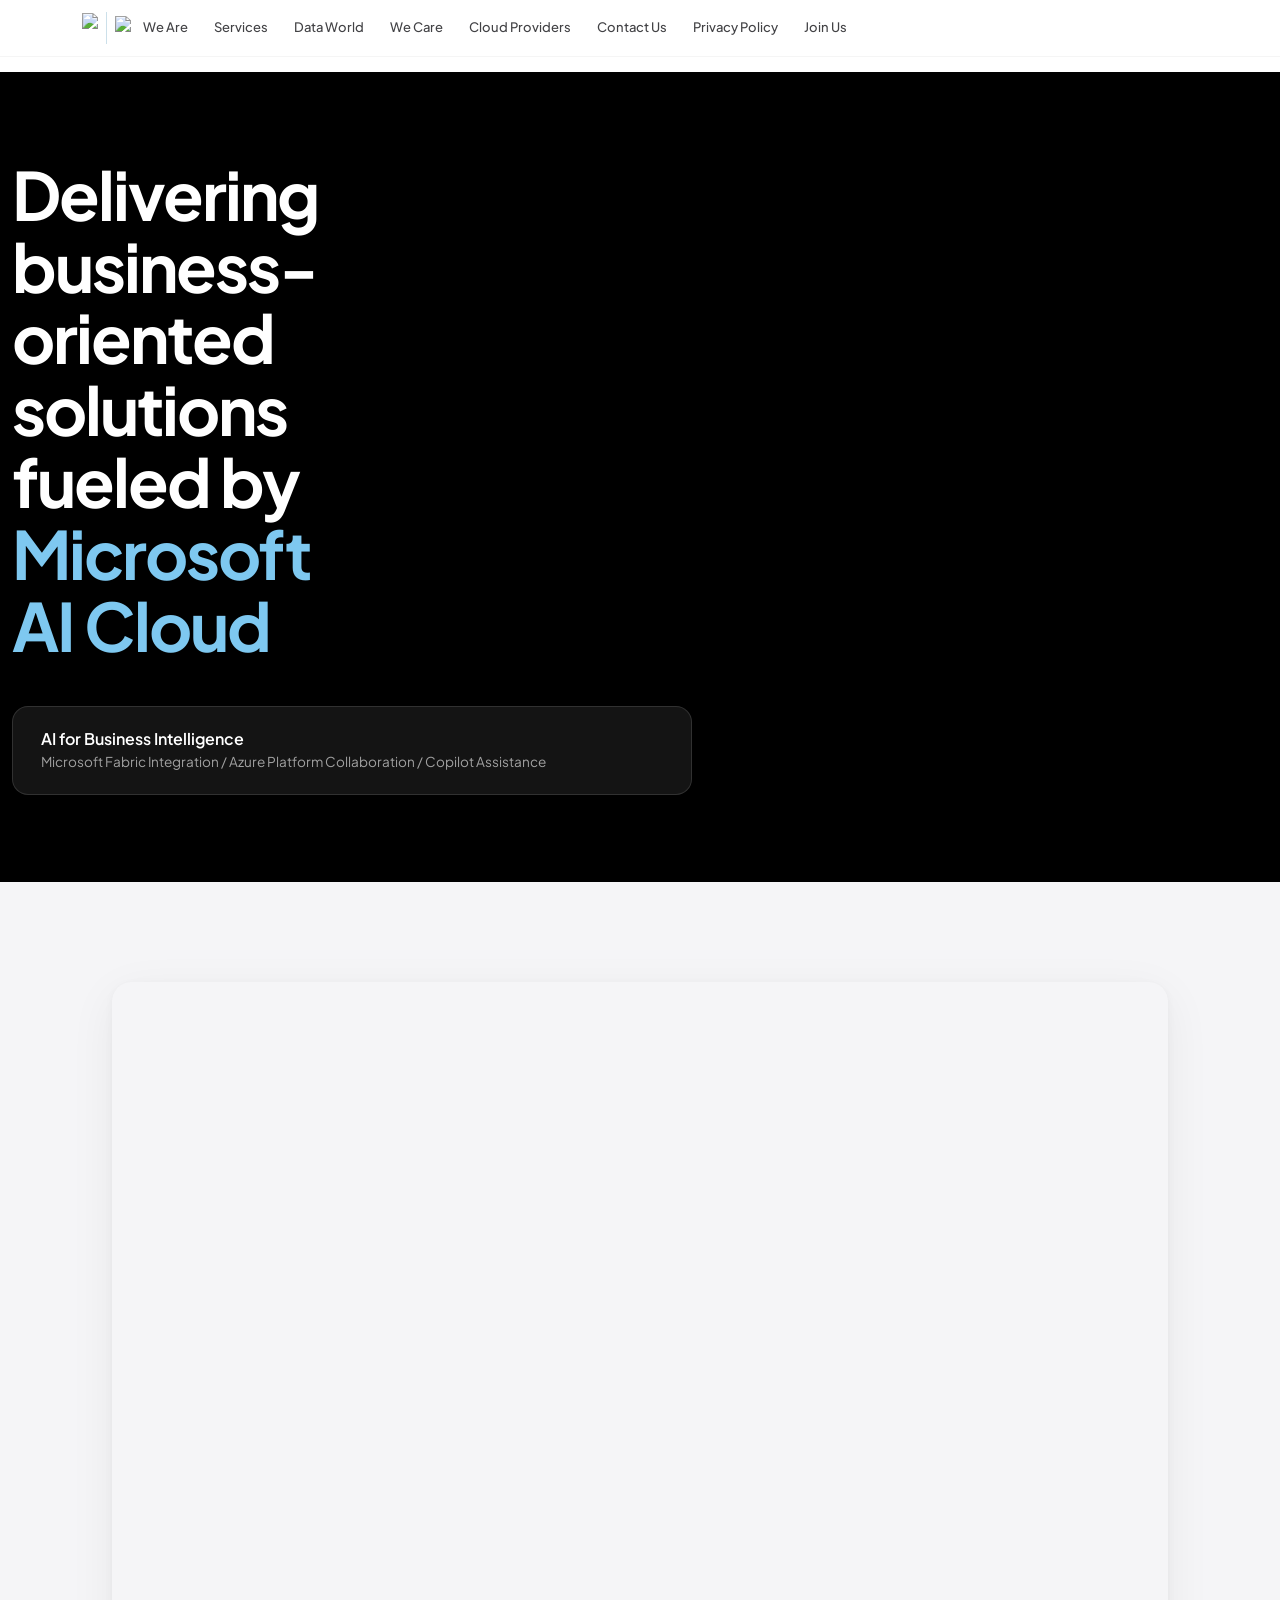
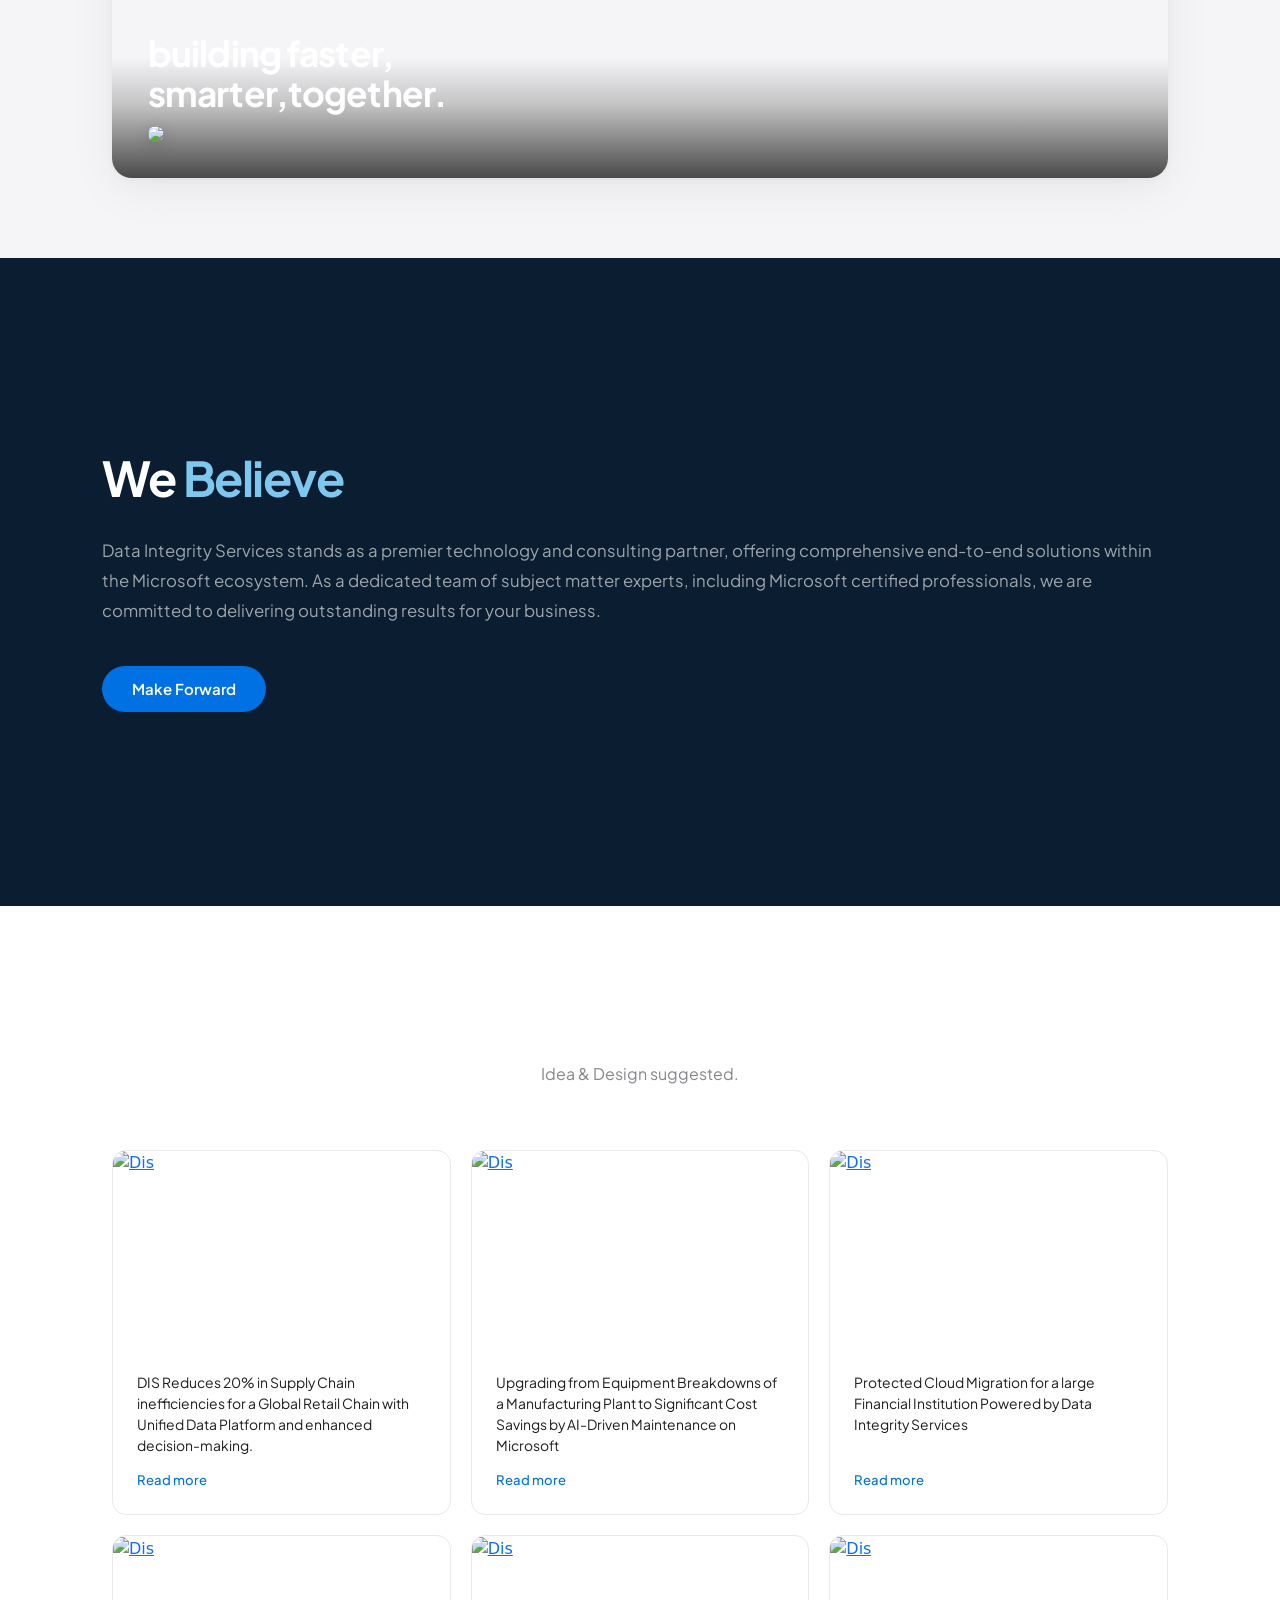
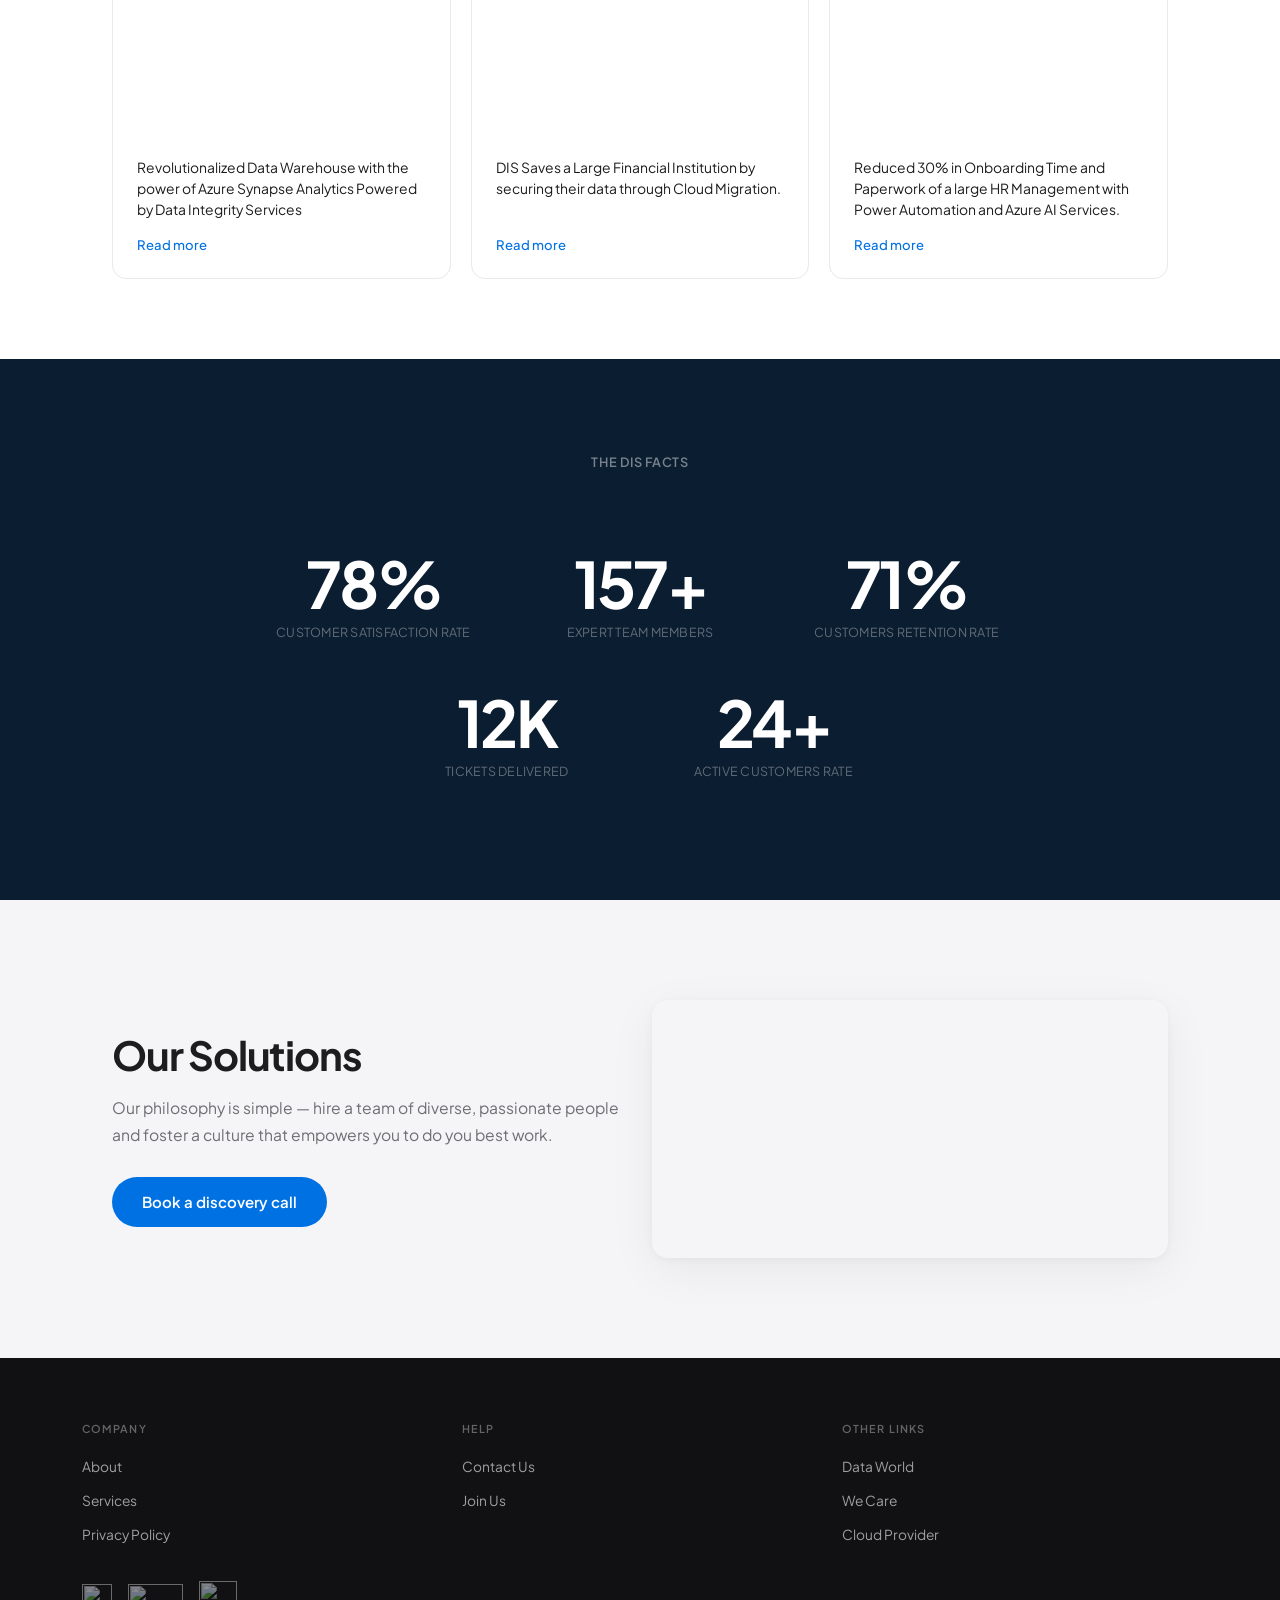
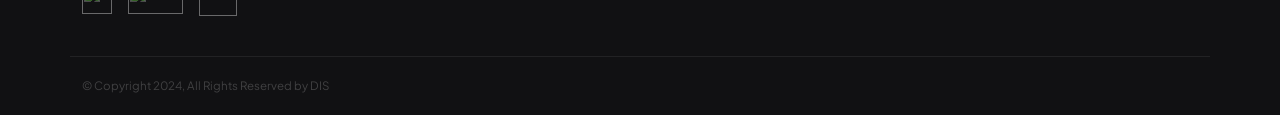
==== index.html @ eb977922 "Update index.html" ====
<!doctype html>
<html lang="en">

<head>
	<meta charset="utf-8">
	<meta name="viewport" content="width=device-width, initial-scale=1">
	<title>DIS</title>
	<link rel="shortcut icon" href="images/favicon.ico" type="image/x-icon">
	<link rel="icon" href="https://diservicesinc.com/web/images/favicon.ico" type="image/x-icon">



	<link rel="stylesheet" href="https://cdn.jsdelivr.net/npm/swiper@11/swiper-bundle.min.css" />
	<link rel="stylesheet" type="text/css" href="https://diservicesinc.com/web/css/stylenew.css">

	<link href="https://fonts.googleapis.com/css2?family=Play:wght@400;700&display=swap" rel="stylesheet">
	<link href="https://cdn.jsdelivr.net/npm/bootstrap@5.3.2/dist/css/bootstrap.min.css" rel="stylesheet"
		integrity="sha384-T3c6CoIi6uLrA9TneNEoa7RxnatzjcDSCmG1MXxSR1GAsXEV/Dwwykc2MPK8M2HN" crossorigin="anonymous">
	<link rel="preconnect" href="https://fonts.googleapis.com">
	<link rel="preconnect" href="https://fonts.gstatic.com" crossorigin>
	<link
		href="https://fonts.googleapis.com/css2?family=IBM+Plex+Sans:wght@400;500;600&family=Inter:wght@100;200;300;400;500;600&family=Play:wght@400;700&family=Plus+Jakarta+Sans:wght@200;300;400;500;600;700&display=swap"
		rel="stylesheet">
	<link rel="preconnect" href="https://fonts.googleapis.com">
	<link rel="preconnect" href="https://fonts.gstatic.com" crossorigin>
	<link href="https://fonts.googleapis.com/css2?family=Style+Script&display=swap" rel="stylesheet">
	<link rel="stylesheet" href="https://diservicesinc.com/web/css/owl.carousel.min.css">
	<script src="https://diservicesinc.com/web/js/jquery.min.js"></script>

	<script src="https://diservicesinc.com/web/js/owl.carousel.min.js"></script>


	<style>
		/* ── Reset & Base ── */
		html {
			scroll-behavior: smooth
		}

		* {
			-webkit-font-smoothing: antialiased;
			-moz-osx-font-smoothing: grayscale
		}

		body {
			background: #fff !important;
			overflow-x: hidden
		}

		/* ── Nav ── */
		body main div.headercls {
			position: fixed !important;
			top: 0 !important;
			left: 0 !important;
			right: 0 !important;
			z-index: 9000 !important;
			background: rgba(255, 255, 255, .88) !important;
			backdrop-filter: blur(20px) saturate(180%) !important;
			-webkit-backdrop-filter: blur(20px) saturate(180%) !important;
			border-bottom: none !important;
			box-shadow: 0 0 0 1px rgba(0, 0, 0, .04) !important;
			transition: all .35s ease !important;
			padding: 0 !important
		}

		body main div.headercls.scrolled {
			background: rgba(255, 255, 255, .96) !important;
			box-shadow: 0 0 0 1px rgba(0, 0, 0, .04), 0 2px 12px rgba(0, 0, 0, .04) !important
		}

		body>main {
			padding-top: 72px !important
		}

		body main .headercls .navbar {
			padding: 8px 0 !important;
			min-height: 56px !important
		}

		body main .headercls .navbar .container-fluid {
			max-width: 1200px !important;
			margin: 0 auto !important
		}

		body main .headercls #mainlogo {
			gap: 8px !important
		}

		body main .headercls #mainlogo img.logo1 {
			height: 30px !important;
			transition: opacity .2s !important
		}

		body main .headercls #mainlogo img.logo2 {
			height: 24px !important;
			transition: opacity .2s !important
		}

		body main .headercls #mainlogo span {
			height: 32px !important;
			background: rgba(52, 130, 173, .25) !important
		}

		body main .homenav .nav {
			gap: 2px !important
		}

		body main .homenav .nav .nav-item .nav-link {
			font-family: 'Plus Jakarta Sans', sans-serif !important;
			font-weight: 500 !important;
			font-size: 13px !important;
			color: #424245 !important;
			padding: 6px 12px !important;
			border-radius: 6px !important;
			transition: color .15s, background .15s !important;
			white-space: nowrap !important
		}

		body main .homenav .nav .nav-item .nav-link:hover {
			color: #1d1d1f !important;
			background: rgba(0, 0, 0, .04) !important
		}

		body main .headercls .navbar-toggler {
			border: none !important;
			padding: 4px 8px !important;
			box-shadow: none !important
		}

		body main .headercls .navbar-toggler:focus {
			box-shadow: none !important
		}

		/* ── Hero ── */
		.bannerslider {
			position: relative !important;
			margin-bottom: 0 !important;
			min-height: 90vh !important;
			overflow: hidden !important;
			display: flex !important;
			align-items: center !important;
			background: #000 !important
		}

		.bannerslider video {
			position: absolute !important;
			top: 0 !important;
			left: 0 !important;
			width: 100% !important;
			height: 100% !important;
			object-fit: cover !important;
			object-position: center center !important;
			opacity: .32 !important;
			filter: none !important
		}

		.bannerslider::before,
		.bannerslider::after {
			content: none !important;
			display: none !important;
			background: none !important;
			background-image: none !important
		}

		.captionheader {
			position: relative !important;
			z-index: 3 !important;
			padding: 0 !important
		}

		.captionheader::after {
			content: none !important;
			display: none !important;
			background: none !important;
			background-image: none !important
		}

		.captionheader .container {
			padding-top: 0 !important
		}

		.captionheader h1 {
			font-family: 'Plus Jakarta Sans', sans-serif !important;
			font-size: clamp(2.4rem, 5.2vw, 4.2rem) !important;
			font-weight: 700 !important;
			line-height: 1.08 !important;
			letter-spacing: -.03em !important;
			color: #fff !important;
			max-width: 700px !important
		}

		.captionheader h1 span {
			font-size: inherit !important;
			font-weight: inherit !important;
			line-height: inherit !important;
			letter-spacing: inherit !important;
			color: #7ec8f0 !important;
			-webkit-text-fill-color: #7ec8f0 !important;
			background: none !important
		}

		.aidevelopment {
			position: relative !important;
			z-index: 3 !important;
			margin-top: 36px !important;
			background: rgba(255, 255, 255, .08) !important;
			backdrop-filter: blur(14px) !important;
			-webkit-backdrop-filter: blur(14px) !important;
			border: 1px solid rgba(255, 255, 255, .12) !important;
			border-radius: 16px !important;
			padding: 22px 28px !important;
			max-width: 680px !important
		}

		.aidevelopment h3 {
			font-family: 'Plus Jakarta Sans', sans-serif !important;
			font-weight: 600 !important;
			font-size: 1rem !important;
			color: #fff !important;
			margin-bottom: 4px !important
		}

		.aidevelopment p {
			font-family: 'Plus Jakarta Sans', sans-serif !important;
			color: rgba(255, 255, 255, .6) !important;
			font-size: .85rem !important;
			margin: 0 !important
		}

		/* ── Build Faster ── */
		.buildfaster {
			padding: 100px 0 80px !important;
			background: #f5f5f7 !important
		}

		.buildfaster .container {
			max-width: 1080px !important
		}

		.videofaster {
			border-radius: 20px !important;
			overflow: hidden !important;
			box-shadow: 0 2px 8px rgba(0, 0, 0, .04), 0 12px 48px rgba(0, 0, 0, .06) !important;
			position: relative !important
		}

		.videofaster video {
			display: block !important
		}

		.homevideofaster {
			background: linear-gradient(0deg, rgba(0, 0, 0, .7) 0%, rgba(0, 0, 0, .2) 40%, transparent 65%) !important;
			padding: 40px 36px 32px !important
		}

		.homevideofaster h3 {
			font-family: 'Plus Jakarta Sans', sans-serif !important;
			font-weight: 700 !important;
			font-size: clamp(1.4rem, 2.8vw, 2.2rem) !important;
			letter-spacing: -.025em !important;
			color: #fff !important;
			text-transform: none !important;
			line-height: 1.15 !important;
			max-width: 500px !important
		}

		.overlayimg {
			border-radius: 10px !important;
			box-shadow: 0 4px 16px rgba(0, 0, 0, .15) !important
		}

		/* ── We Believe ── */
		.context {
			overflow: visible !important
		}

		.ethicdiv {
			gap: 56px !important;
			padding: 0 20px !important;
			align-items: flex-start !important;
			position: relative !important;
			z-index: 5 !important
		}

		.area {
			background: #0b1d30 !important;
			min-height: 72vh !important
		}

		.ethichead h4 {
			font-family: 'Plus Jakarta Sans', sans-serif !important;
			font-size: clamp(2rem, 3.8vw, 3rem) !important;
			font-weight: 700 !important;
			letter-spacing: -.03em !important;
			line-height: 1.08 !important;
			text-align: left !important;
			color: #fff !important
		}

		.ethichead h4 span {
			color: #7ec8f0 !important
		}

		.ethicp p {
			font-family: 'Plus Jakarta Sans', sans-serif !important;
			font-size: clamp(.92rem, 1.5vw, 1.05rem) !important;
			line-height: 1.8 !important;
			color: rgba(255, 255, 255, .6) !important;
			padding-right: 0 !important
		}

		a.btn.btn-primary.mbtn,
		.mbtn {
			background: #0071e3 !important;
			border: none !important;
			border-radius: 980px !important;
			padding: 14px 30px !important;
			font-family: 'Plus Jakarta Sans', sans-serif !important;
			font-weight: 600 !important;
			font-size: 15px !important;
			color: #fff !important;
			box-shadow: none !important;
			transition: background .2s !important;
			text-decoration: none !important;
			display: inline-flex !important;
			align-items: center !important;
			justify-content: center !important;
			text-align: center !important;
			line-height: 1.2 !important;
			position: relative !important;
			z-index: 10 !important;
			cursor: pointer !important
		}

		a.btn.btn-primary.mbtn:hover,
		.mbtn:hover {
			background: #0077ed !important;
			transform: none !important;
			box-shadow: none !important
		}

		.circles li {
			background: rgba(255, 255, 255, .035) !important;
			border-radius: 50% !important;
			border: none !important
		}

		/* ── We Make ── */
		section:has(#wemake) {
			padding: 100px 0 80px !important;
			background: #fff !important
		}

		section:has(#wemake) .container {
			max-width: 1080px !important
		}

		#wemake {
			margin-bottom: 48px !important
		}

		#wemake h4.wemake {
			font-family: 'Plus Jakarta Sans', sans-serif !important;
			font-size: clamp(1.8rem, 3.2vw, 2.5rem) !important;
			font-weight: 700 !important;
			letter-spacing: -.03em !important;
			color: #1d1d1f !important;
			margin-bottom: 8px !important
		}

		#wemake p {
			font-family: 'Plus Jakarta Sans', sans-serif !important;
			color: #86868b !important;
			font-size: 1rem !important
		}

		.maincontainer {
			display: grid !important;
			grid-template-columns: repeat(3, 1fr) !important;
			gap: 20px !important
		}

		.maincontainer figure {
			margin: 0 !important;
			border-radius: 14px !important;
			overflow: hidden !important;
			background: #fff !important;
			border: 1px solid #e8e8ed !important;
			box-shadow: none !important;
			transition: border-color .25s, box-shadow .35s ease, transform .35s ease !important;
			display: flex !important;
			flex-direction: column !important;
			cursor: pointer !important
		}

		.maincontainer figure:hover {
			transform: translateY(-3px) !important;
			border-color: #d2d2d7 !important;
			box-shadow: 0 4px 12px rgba(0, 0, 0, .04), 0 12px 32px rgba(0, 0, 0, .05) !important
		}

		.maincontainer .imgseccont {
			height: 200px !important;
			overflow: hidden !important
		}

		.maincontainer .imgseccont img {
			width: 100% !important;
			height: 100% !important;
			object-fit: cover !important;
			transition: transform .6s cubic-bezier(.25, .1, .25, 1) !important
		}

		.maincontainer figure:hover .imgseccont img {
			transform: scale(1.03) !important
		}

		.maincontainer figcaption {
			padding: 22px 24px 24px !important;
			flex: 1 !important;
			display: flex !important;
			flex-direction: column !important
		}

		.maincontainer figcaption a.cases {
			text-decoration: none !important;
			font-family: 'Plus Jakarta Sans', sans-serif !important;
			font-weight: 500 !important;
			color: #0071e3 !important;
			font-size: .82rem !important;
			display: flex !important;
			flex-direction: column !important;
			flex: 1 !important
		}

		.maincontainer figcaption a.cases:hover {
			color: #0077ed !important
		}

		.maincontainer figcaption .cases p {
			font-family: 'Plus Jakarta Sans', sans-serif !important;
			color: #1d1d1f !important;
			font-size: .87rem !important;
			line-height: 1.5 !important;
			margin-bottom: 14px !important;
			flex: 1 !important;
			font-weight: 400 !important
		}

		/* ── Facts ── */
		body main section.disfact {
			background: #0b1d30 !important;
			padding: 96px 0 !important;
			overflow: hidden !important;
			text-align: center !important
		}

		body main section.disfact::before,
		body main section.disfact::after {
			display: none !important
		}

		body main section.disfact .container {
			max-width: 960px !important
		}

		body main section.disfact .col-lg-12>h4 {
			font-family: 'Plus Jakarta Sans', sans-serif !important;
			font-size: clamp(1.5rem, 2.5vw, 2rem) !important;
			font-weight: 600 !important;
			letter-spacing: -.01em !important;
			color: rgba(255, 255, 255, .45) !important;
			text-align: center !important;
			margin-bottom: 56px !important;
			text-transform: uppercase !important;
			letter-spacing: .06em !important;
			font-size: .8rem !important
		}

		body main section.disfact .boxfact {
			text-align: center !important;
			padding: 24px 12px !important;
			border-radius: 0 !important;
			background: transparent !important;
			border: none !important;
			margin-bottom: 0 !important
		}

		body main section.disfact .boxfact:hover {
			transform: none !important;
			box-shadow: none !important;
			background: transparent !important
		}

		body main section.disfact h5.factnumber {
			font-family: 'Plus Jakarta Sans', sans-serif !important;
			font-size: clamp(2.8rem, 5vw, 4rem) !important;
			font-weight: 700 !important;
			letter-spacing: -.04em !important;
			color: #fff !important;
			-webkit-text-fill-color: #fff !important;
			background: none !important;
			background-clip: unset !important;
			-webkit-background-clip: unset !important;
			margin-bottom: 8px !important;
			line-height: 1 !important
		}

		body main section.disfact .boxfact p {
			font-family: 'Plus Jakarta Sans', sans-serif !important;
			color: rgba(255, 255, 255, .35) !important;
			font-size: .78rem !important;
			font-weight: 400 !important;
			margin: 0 !important;
			letter-spacing: .02em !important;
			text-transform: uppercase !important
		}

		/* ── Solutions ── */
		.oursolution {
			padding: 100px 0 !important;
			background: #f5f5f7 !important
		}

		.oursolution .container {
			max-width: 1080px !important
		}

		.solutionvideo {
			align-items: center !important
		}

		.oursolution h4 {
			font-family: 'Plus Jakarta Sans', sans-serif !important;
			font-size: clamp(1.8rem, 3.2vw, 2.5rem) !important;
			font-weight: 700 !important;
			letter-spacing: -.03em !important;
			color: #1d1d1f !important;
			margin-bottom: 16px !important
		}

		.oursolution p {
			font-family: 'Plus Jakarta Sans', sans-serif !important;
			color: #6e6e73 !important;
			font-size: .98rem !important;
			line-height: 1.7 !important;
			margin-bottom: 28px !important
		}

		.oursolution .btn-primary {
			background: #0071e3 !important;
			border: none !important;
			border-radius: 980px !important;
			padding: 14px 30px !important;
			font-family: 'Plus Jakarta Sans', sans-serif !important;
			font-weight: 600 !important;
			font-size: 15px !important;
			box-shadow: none !important;
			display: inline-flex !important;
			align-items: center !important;
			justify-content: center !important;
			text-decoration: none !important;
			color: #fff !important;
			transition: background .2s !important
		}

		.oursolution .btn-primary:hover {
			background: #0077ed !important;
			transform: none !important;
			box-shadow: none !important
		}

		.rc {
			display: flex !important;
			justify-content: center !important
		}

		.rc video,
		.video-circle {
			border-radius: 16px !important;
			box-shadow: 0 2px 8px rgba(0, 0, 0, .04), 0 12px 48px rgba(0, 0, 0, .06) !important;
			max-width: 100% !important;
			height: auto !important
		}

		/* ── Footer ── */
		body main footer.darkfooter {
			background: #111113 !important;
			padding: 0 !important;
			overflow: hidden !important
		}

		body main footer.darkfooter>.container {
			padding-top: 64px !important;
			padding-bottom: 0 !important
		}

		body main footer.darkfooter>.container>.row {
			padding-bottom: 40px !important;
			border-bottom: 1px solid rgba(255, 255, 255, .07) !important
		}

		body main footer.darkfooter h6 {
			font-family: 'Plus Jakarta Sans', sans-serif !important;
			font-weight: 600 !important;
			font-size: .68rem !important;
			letter-spacing: .1em !important;
			text-transform: uppercase !important;
			color: rgba(255, 255, 255, .35) !important;
			margin-bottom: 20px !important
		}

		body main footer.darkfooter ul.fotnab {
			list-style: none !important;
			padding: 0 !important;
			margin: 0 !important
		}

		body main footer.darkfooter ul.fotnab li {
			margin-bottom: 10px !important
		}

		body main footer.darkfooter ul.fotnab li a {
			font-family: 'Plus Jakarta Sans', sans-serif !important;
			color: rgba(255, 255, 255, .6) !important;
			font-size: .86rem !important;
			text-decoration: none !important;
			transition: color .15s !important;
			font-weight: 400 !important
		}

		body main footer.darkfooter ul.fotnab li a:hover {
			color: #fff !important
		}

		body main footer.darkfooter div[style*="display:flex"] {
			gap: 16px !important;
			padding-top: 24px !important;
			align-items: center !important
		}

		body main footer.darkfooter a img {
			opacity: .5 !important;
			transition: opacity .15s !important;
			filter: none !important;
			vertical-align: middle !important
		}

		body main footer.darkfooter a:hover img {
			opacity: .85 !important;
			filter: none !important;
			transform: none !important
		}

		body main footer.darkfooter .fotcopy,
		body main .fotcopy {
			padding: 20px 0 !important;
			margin-top: 0 !important
		}

		body main footer.darkfooter .fotcopy p,
		body main .fotcopy p {
			font-family: 'Plus Jakarta Sans', sans-serif !important;
			color: rgba(255, 255, 255, .2) !important;
			font-size: .72rem !important;
			margin: 0 !important
		}

		/* ── Circles Animation ── */
		.circles {
			position: absolute !important;
			inset: 0 !important;
			list-style: none !important;
			padding: 0 !important;
			margin: 0 !important;
			overflow: hidden !important
		}

		.circles li {
			position: absolute !important;
			display: block !important;
			list-style: none !important;
			animation: animate 25s linear infinite !important;
			bottom: -150px !important
		}

		.circles li:nth-child(1) {
			left: 25%;
			width: 80px;
			height: 80px;
			animation-delay: 0s
		}

		.circles li:nth-child(2) {
			left: 10%;
			width: 20px;
			height: 20px;
			animation-delay: 2s;
			animation-duration: 12s
		}

		.circles li:nth-child(3) {
			left: 70%;
			width: 20px;
			height: 20px;
			animation-delay: 4s
		}

		.circles li:nth-child(4) {
			left: 40%;
			width: 60px;
			height: 60px;
			animation-delay: 0s;
			animation-duration: 18s
		}

		.circles li:nth-child(5) {
			left: 65%;
			width: 20px;
			height: 20px;
			animation-delay: 0s
		}

		.circles li:nth-child(6) {
			left: 75%;
			width: 110px;
			height: 110px;
			animation-delay: 3s
		}

		.circles li:nth-child(7) {
			left: 35%;
			width: 150px;
			height: 150px;
			animation-delay: 7s
		}

		.circles li:nth-child(8) {
			left: 50%;
			width: 25px;
			height: 25px;
			animation-delay: 15s;
			animation-duration: 45s
		}

		.circles li:nth-child(9) {
			left: 20%;
			width: 15px;
			height: 15px;
			animation-delay: 2s;
			animation-duration: 35s
		}

		.circles li:nth-child(10) {
			left: 85%;
			width: 150px;
			height: 150px;
			animation-delay: 0s;
			animation-duration: 11s
		}

		@keyframes animate {
			0% {
				transform: translateY(0) rotate(0deg);
				opacity: 1;
				border-radius: 0
			}

			100% {
				transform: translateY(-1000px) rotate(720deg);
				opacity: 0;
				border-radius: 50%
			}
		}

		/* ── Scroll Reveal ── */
		.sr {
			opacity: 0;
			transform: translateY(48px);
			transition: opacity .8s cubic-bezier(.16, 1, .3, 1), transform .8s cubic-bezier(.16, 1, .3, 1)
		}

		.sr.v {
			opacity: 1 !important;
			transform: none !important
		}

		.sr-up {
			transform: translateY(48px)
		}

		.sr-left {
			transform: translateX(-40px)
		}

		.sr-right {
			transform: translateX(40px)
		}

		.sr-scale {
			transform: scale(.92);
			transform-origin: center
		}

		.sr-d1 {
			transition-delay: .08s
		}

		.sr-d2 {
			transition-delay: .16s
		}

		.sr-d3 {
			transition-delay: .24s
		}

		.sr-d4 {
			transition-delay: .32s
		}

		.sr-d5 {
			transition-delay: .4s
		}

		/* ── Responsive ── */
		@media(max-width:992px) {
			.maincontainer {
				grid-template-columns: repeat(2, 1fr) !important
			}

			body>main {
				padding-top: 66px !important
			}

			.solutionvideo {
				gap: 40px !important
			}

			.rc video,
			.video-circle {
				width: 100% !important;
				height: auto !important
			}

			.buildfaster {
				padding: 60px 0 48px !important
			}

			.oursolution {
				padding: 60px 0 !important
			}
		}

		@media(max-width:640px) {
			.maincontainer {
				grid-template-columns: 1fr !important;
				gap: 16px !important
			}

			.bannerslider {
				min-height: 70vh !important
			}

			.captionheader h1 {
				font-size: 1.65rem !important;
				max-width: 100% !important;
				line-height: 1.15 !important
			}

			.aidevelopment {
				padding: 14px 16px !important;
				margin-top: 20px !important;
				border-radius: 12px !important
			}

			.aidevelopment h3 {
				font-size: .88rem !important
			}

			.aidevelopment p {
				font-size: .76rem !important
			}

			.ethicdiv {
				flex-direction: column !important;
				gap: 20px !important;
				text-align: center !important;
				padding: 0 !important
			}

			.ethichead,
			.ethicp {
				width: 100% !important
			}

			.ethichead h4 {
				text-align: center !important;
				font-size: 1.6rem !important
			}

			.ethicp p {
				font-size: .9rem !important;
				text-align: center !important
			}

			.context .ethicdiv {
				top: 28vh !important
			}

			.area {
				min-height: 58vh !important
			}

			a.btn.btn-primary.mbtn,
			.mbtn {
				padding: 12px 24px !important;
				font-size: 14px !important
			}

			.maincontainer .imgseccont {
				height: 180px !important
			}

			.maincontainer figcaption {
				padding: 18px 18px 20px !important
			}

			.solutionvideo {
				flex-direction: column !important
			}

			.homenav .nav .nav-item .nav-link {
				font-size: 13px !important;
				padding: 6px 10px !important
			}

			#mainlogo img.logo1 {
				height: 24px !important
			}

			#mainlogo img.logo2 {
				height: 18px !important
			}

			.buildfaster {
				padding: 48px 0 36px !important
			}

			.videofaster {
				border-radius: 14px !important
			}

			.homevideofaster {
				padding: 24px 20px 20px !important
			}

			.homevideofaster h3 {
				font-size: 1.15rem !important
			}

			.disfact {
				padding: 56px 0 !important
			}

			.disfact h4 {
				margin-bottom: 32px !important
			}

			h5.factnumber {
				font-size: 2rem !important
			}

			.oursolution {
				padding: 48px 0 56px !important
			}

			.darkfooter>.container {
				padding-top: 40px !important
			}
		}

		@media(max-width:400px) {
			.captionheader h1 {
				font-size: 1.35rem !important
			}

			.bannerslider {
				min-height: 60vh !important
			}

			h5.factnumber {
				font-size: 1.8rem !important
			}

			.maincontainer .imgseccont {
				height: 160px !important
			}
		}
	</style>
</head>

<body>
	<main>
		<div class="headercls">
			<div class="container">
				<div class="row">
					<nav class="navbar navbar-expand-lg homenav">
						<div class="container-fluid">
							<a href="https://diservicesinc.com"
								class="d-flex align-items-center mb-3 mb-md-0 me-md-auto text-dark text-decoration-none">
								<div id="mainlogo" style="display:flex;align-items: center;  gap: 10px;">

									<img class="logo1" src="https://diservicesinc.com/web/images/mainlogo.svg">
									<span style="width:1px; height:40px; background:#3482AD;"></span>
									<img class="logo2" src="https://diservicesinc.com/web/images/micro.png">
                                </div>
							</a>

							<button class="navbar-toggler" type="button" data-bs-toggle="collapse"
                                data-bs-target="#navbarSupportedContent" aria-controls="navbarSupportedContent"
                                aria-expanded="false" aria-label="Toggle navigation">
                                <span class="navbar-toggler-icon"></span>
                            </button>
							<div class="collapse navbar-collapse" id="navbarSupportedContent">
								<ul class="nav nav-pills d-flex align-items-center ">
									<li class="nav-item"><a href="https://diservicesinc.com/we-are" class="nav-link"
											aria-current="page">We Are</a></li>
									<li class="nav-item"><a href="https://diservicesinc.com/our-services"
											class="nav-link">Services</a>
									</li>
									<li class="nav-item"><a href="https://diservicesinc.com/data-world"
											class="nav-link">Data World</a>
									</li>
									<li class="nav-item"><a href="https://diservicesinc.com/we-care" class="nav-link">We
											Care</a></li>
									<!-- <li class="nav-item"><a href="https://diservicesinc.com/case-study" class="nav-link">Case Study</a></li> -->

									<li class="nav-item"><a href="https://diservicesinc.com/cloud-providers"
											class="nav-link">Cloud
											Providers</a></li>
									<li class="nav-item"><a href="https://diservicesinc.com/contact-us"
											class="nav-link">Contact Us</a>
									</li>
									<li class="nav-item"><a href="https://diservicesinc.com/privacy-policy"
											class="nav-link">Privacy Policy</a>
									</li>
									<li class="nav-item"><a href="https://diservicesinc.com/join-us"
											class="nav-link">Join Us</a></li>
								</ul>
							</div>
						</div>
					</nav>
				</div>
			</div>
		</div>
		<div class="bannerslider">
			<div class="captionheader">
				<div class="container">
					<div class="row">
						<div class="col-lg-6">
							<h1>Delivering business-oriented solutions fueled by <span> Microsoft AI Cloud</span></h1>
						</div>
					</div>
				</div>
				<div class="container">
					<div class="aidevelopment">
						<div class="row">
							<div id="headerlower" class="col-lg-12 col-md-12 col-sm-12 col-12">
								<h3>AI for Business Intelligence </h3>
								<p>Microsoft Fabric Integration / Azure Platform Collaboration / Copilot Assistance </p>
							</div>
						</div>
					</div>
				</div>
			</div>
			<video width="100%" height="100%" autoplay muted loop>
				<source src="https://diservicesinc.com/web/images/homevideo.mp4" type="video/mp4">
			</video>
		</div>

		<section class="buildfaster">
			<div class="container">
				<div class="row">
					<div class="col-lg-12">
						<div class="videofaster">
							<video width="100%" height="611px" autoplay muted loop>
								<source src="https://diservicesinc.com/web/images/homefaster.mp4" type="video/mp4">
							</video>
							<div class="homevideofaster">
								<h3>building faster, smarter,together.</h3>
								<div class="overvid">
									<img src="https://diservicesinc.com/web/images/small-right image.png" class="overlayimg">
                        </div>
								</div>
							</div>
						</div>
					</div>
				</div>
		</section>
		<section>
			<div class="area" style="display:flex;align-items:center;position:relative;">
				<ul class="circles">
					<li></li>
					<li></li>
					<li></li>
					<li></li>
					<li></li>
					<li></li>
					<li></li>
					<li></li>
					<li></li>
					<li></li>
				</ul>
				<div class="container" style="position:relative;z-index:5;">
					<div class="ethicdiv">
						<div class="ethichead">
							<h4>We <span>Believe</span></h4>
              <br>
						</div>
						<div class="ethicp">
							<p>Data Integrity Services stands as a premier technology and consulting partner, offering
								comprehensive end-to-end solutions within the Microsoft ecosystem. As a dedicated team
								of
								subject matter experts, including Microsoft certified professionals, we are committed to
								delivering outstanding results for your business.</p>
							<div>
                <br>
								<a href="https://diservicesinc.com/our-services" class="btn btn-primary mbtn">Make
									Forward</a>
							</div>
						</div>
					</div>
				</div>
			</div>
		</section>




		<section>
			<div class="container">

				<div id="wemake" class="row text-center">
					<h4 class="wemake"> We Make</h4>
					<!-- <p>Bringing innovation across all industries</p> -->
					<p> Idea & Design suggested.</p>

				</div>

				<div class="maincontainer">
					<figure>

						<div class="imgseccont">
							<a href="https://diservicesinc.com/case-study/1">

								<img src="https://diservicesinc.com/web/images/casestudy_images/65b94bd409c60_cloud-mis-01.png" alt="Dis">
                    </a>
						</div>
						<figcaption>
							<a href="https://diservicesinc.com/case-study/1" class="cases">
								<p> DIS Reduces 20% in Supply Chain inefficiencies for a Global Retail Chain with
									Unified Data Platform and enhanced decision-making.</p>
								Read more
							</a>
						</figcaption>

					</figure>
					<figure>

						<div class="imgseccont">
							<a href="https://diservicesinc.com/case-study/2">

								<img src="https://diservicesinc.com/web/images/casestudy_images/65b95d223a602_cloud-mis-04.png" alt="Dis">
                    </a>
						</div>
						<figcaption>
							<a href="https://diservicesinc.com/case-study/2" class="cases">
								<p> Upgrading from Equipment Breakdowns of a Manufacturing Plant to Significant Cost
									Savings by AI-Driven Maintenance on Microsoft</p>
								Read more
							</a>
						</figcaption>

					</figure>
					<figure>

						<div class="imgseccont">
							<a href="https://diservicesinc.com/case-study/3">

								<img src="https://diservicesinc.com/web/images/casestudy_images/65b95d5c54bb0_cloud-mis-02.png" alt="Dis">
                    </a>
						</div>
						<figcaption>
							<a href="https://diservicesinc.com/case-study/3" class="cases">
								<p> Protected Cloud Migration for a large Financial Institution Powered by Data
									Integrity Services</p>
								Read more
							</a>
						</figcaption>

					</figure>
					<figure>

						<div class="imgseccont">
							<a href="https://diservicesinc.com/case-study/4">

								<img src="https://diservicesinc.com/web/images/casestudy_images/65b954ad233ae_cloud-mis-05.png" alt="Dis">
                    </a>
						</div>
						<figcaption>
							<a href="https://diservicesinc.com/case-study/4" class="cases">
								<p> Revolutionalized Data Warehouse with the power of Azure Synapse Analytics Powered by
									Data Integrity Services</p>
								Read more
							</a>
						</figcaption>

					</figure>
					<figure>

						<div class="imgseccont">
							<a href="https://diservicesinc.com/case-study/5">

								<img src="https://diservicesinc.com/web/images/casestudy_images/65b95d926050e_cloud-mis-03.png" alt="Dis">
                    </a>
						</div>
						<figcaption>
							<a href="https://diservicesinc.com/case-study/5" class="cases">
								<p> DIS Saves a Large Financial Institution by securing their data through Cloud
									Migration.</p>
								Read more
							</a>
						</figcaption>

					</figure>
					<figure>

						<div class="imgseccont">
							<a href="https://diservicesinc.com/case-study/6">

								<img src="https://diservicesinc.com/web/images/casestudy_images/65b959ace2816_cloud-mis-06.png" alt="Dis">
                    </a>
						</div>
						<figcaption>
							<a href="https://diservicesinc.com/case-study/6" class="cases">
								<p> Reduced 30% in Onboarding Time and Paperwork of a large HR Management with Power
									Automation and Azure AI Services.</p>
								Read more
							</a>
						</figcaption>

					</figure>
				</div>

			</div>

		</section>
		<section class="disfact">
			<div class="container">
				<div class="row">
					<div class="col-lg-12">
						<h4>The DIS Facts</h4>
					</div>
				</div>
				<div class="row">
					<div class="col-lg-10 mx-auto ">
						<div id="factsrenderhere" class="row justify-content-center">
							<div class="col-lg-4 col-md-4 col-sm-4 col-12 boxfact">
								<h5 class="factnumber">99%</h5>
								<p>Customer Satisfaction Rate</p>
							</div>
							<div class="col-lg-4 col-md-4 col-sm-4 col-12 boxfact">
								<h5 class="factnumber">200+</h5>
								<p>Expert Team Members</p>
							</div>
							<div class="col-lg-4 col-md-4 col-sm-4 col-12 boxfact">
								<h5 class="factnumber">90%</h5>
								<p>Customers Retention Rate</p>
							</div>
							<div class="col-lg-4 col-md-4 col-sm-4 col-12 boxfact">
								<h5 class="factnumber">15K</h5>
								<p>Tickets Delivered</p>
							</div>
							<div class="col-lg-4 col-md-4 col-sm-4 col-12 boxfact">
								<h5 class="factnumber">30+</h5>
								<p>Active Customers Rate</p>
							</div>


						</div>
					</div>
				</div>
			</div>
		</section>
		<section class="oursolution">
			<div class="container">
				<div class="row solutionvideo">
					<div class="col-lg-6 col-md-6 col-sm-12 col-12">
						<h4>Our Solutions</h4>
						<p>Our philosophy is simple — hire a team of diverse, passionate people and foster a culture
							that
							empowers you to do you best work.</p>
						<a href="https://diservicesinc.com/contact-us" class="btn btn-primary">Book a discovery call</a>
					</div>
					<div class="col-lg-6 col-md-6 col-sm-12 col-12">
						<div class="rc">
							<video src="https://diservicesinc.com/web/images/vidsolution.mp4" id="localVideoStream"
								class="video-circle" width="700px" height="700px" autoplay muted loop></video>
						</div>
					</div>
				</div>
			</div>
		</section>
		<footer class="darkfooter ">
			<div class="container">
				<div class="row">
					<div class="col-lg-4 col-md-4 col-sm-6 col-6">
						<h6>Company</h6>
						<ul class="fotnab">
							<li><a href="https://diservicesinc.com/we-are">About</a></li>
							<li><a href="https://diservicesinc.com/our-services">Services</a></li>
							<li><a href="https://diservicesinc.com/privacy-policy">Privacy Policy</a></li>

						</ul>
					</div>
					<div class="col-lg-4 col-md-4 col-sm-6 col-6">
						<h6>Help</h6>
						<ul class="fotnab">
							<li><a href="https://diservicesinc.com/contact-us">Contact Us</a></li>
							<li><a href="https://diservicesinc.com/join-us">Join Us</a></li>
						</ul>
					</div>
					<div class="col-lg-4 col-md-4 col-sm-6 col-6">
						<h6>Other Links</h6>
						<ul class="fotnab">
							<li><a href="https://diservicesinc.com/data-world">Data World</a></li>
							<li><a href="https://diservicesinc.com/we-care">We Care</a></li>
							<li><a href="https://diservicesinc.com/cloud-providers">Cloud Provider</a></li>
						</ul>
					</div>

					<div style="display:flex">

						<a href="https://www.instagram.com/dataintegrityservices/">
							<img style="width:30px; height:30px" src="https://diservicesinc.com/web/images/insta.png">
                </a>
							<a href="https://www.facebook.com/profile.php?id=61556158206869">
								<img style="width:55px; height:30px" src="https://diservicesinc.com/web/images/fb.svg">
                </a>
								<a href="https://www.linkedin.com/company/data-integrity-services-us/">
									<img style="width:38px; height:35px" src="https://diservicesinc.com/web/images/linked-in.png">
                </a>
					</div>
				</div>
				<div class="container fotcopy " style="margin-top: 10px;">
					<div class="row ">
						<div class="col-lg-6 col-md-6 col-sm-12 col-12">
							<p>© Copyright 2024, All Rights Reserved by DIS</p>
						</div>
						<div class="col-lg-6 col-md-6 col-sm-12 col-12">
						</div>
					</div>
				</div>
		</footer>

	</main>
	<script src="https://cdn.jsdelivr.net/npm/bootstrap@5.3.2/dist/js/bootstrap.bundle.min.js"
		integrity="sha384-C6RzsynM9kWDrMNeT87bh95OGNyZPhcTNXj1NW7RuBCsyN/o0jlpcV8Qyq46cDfL" crossorigin="anonymous">
	</script>
	<script>
		window.addEventListener('scroll',function(){
var h=document.querySelector('.headercls');
if(h)h.classList.toggle('scrolled',window.scrollY>20);
},{passive:true});

document.addEventListener('DOMContentLoaded',function(){
  // Build Faster — scale in
  var vf=document.querySelector('.videofaster');
  if(vf){vf.classList.add('sr','sr-scale')}

  // We Believe — left/right entrance
  var eh=document.querySelector('.ethichead');
  var ep=document.querySelector('.ethicp');
  if(eh){eh.classList.add('sr','sr-left')}
  if(ep){ep.classList.add('sr','sr-right','sr-d2')}
  var epd=document.querySelector('.ethicp>div');
  if(epd){epd.classList.add('sr','sr-d3')}

  // We Make heading
  var wmh=document.querySelector('#wemake h4');
  var wmp=document.querySelector('#wemake p');
  if(wmh){wmh.classList.add('sr')}
  if(wmp){wmp.classList.add('sr','sr-d1')}

  // Case study cards — stagger from bottom
  document.querySelectorAll('.maincontainer figure').forEach(function(el,i){
    el.classList.add('sr');
    el.classList.add('sr-d'+(i%3+1));
  });

  // Facts heading
  var fh=document.querySelector('.disfact h4');
  if(fh){fh.classList.add('sr')}

  // Fact numbers — each staggers
  document.querySelectorAll('.boxfact').forEach(function(el,i){
    el.classList.add('sr');
    el.classList.add('sr-d'+(i%5+1));
  });

  // Solutions — left text, right video
  var sh=document.querySelector('.oursolution h4');
  var sp=document.querySelector('.oursolution p');
  var sb=document.querySelector('.oursolution .btn-primary');
  var sv=document.querySelector('.oursolution .rc');
  if(sh){sh.classList.add('sr','sr-left')}
  if(sp){sp.classList.add('sr','sr-left','sr-d1')}
  if(sb){sb.classList.add('sr','sr-left','sr-d2')}
  if(sv){sv.classList.add('sr','sr-right','sr-d2')}

  // Footer columns
  document.querySelectorAll('.darkfooter .col-lg-4,.darkfooter .col-md-4').forEach(function(el,i){
    el.classList.add('sr');
    el.classList.add('sr-d'+(i+1));
  });

  // Observe all
  var o=new IntersectionObserver(function(entries){
    entries.forEach(function(e){
      if(e.isIntersecting){e.target.classList.add('v');o.unobserve(e.target)}
    });
  },{threshold:0.08,rootMargin:'0px 0px -50px 0px'});
  document.querySelectorAll('.sr').forEach(function(el){o.observe(el)});

  // Counter animation for fact numbers
  var co=new IntersectionObserver(function(entries){
    entries.forEach(function(e){
      if(!e.isIntersecting||e.target.dataset.c)return;
      e.target.dataset.c='1';
      var raw=e.target.textContent.trim();
      var m=raw.match(/[\d]+/);if(!m)return;
      var target=parseInt(m[0]);
      var suffix=raw.replace(/[\d]+/,'');
      var start=performance.now();
      var dur=1600;
      (function step(now){
        var p=Math.min((now-start)/dur,1);
        var ease=1-Math.pow(1-p,4);
        e.target.textContent=Math.round(target*ease)+suffix;
        if(p<1)requestAnimationFrame(step);
      })(start);
    });
  },{threshold:0.4});
  document.querySelectorAll('.factnumber').forEach(function(el){co.observe(el)});
});
	</script>
</body>

</html>
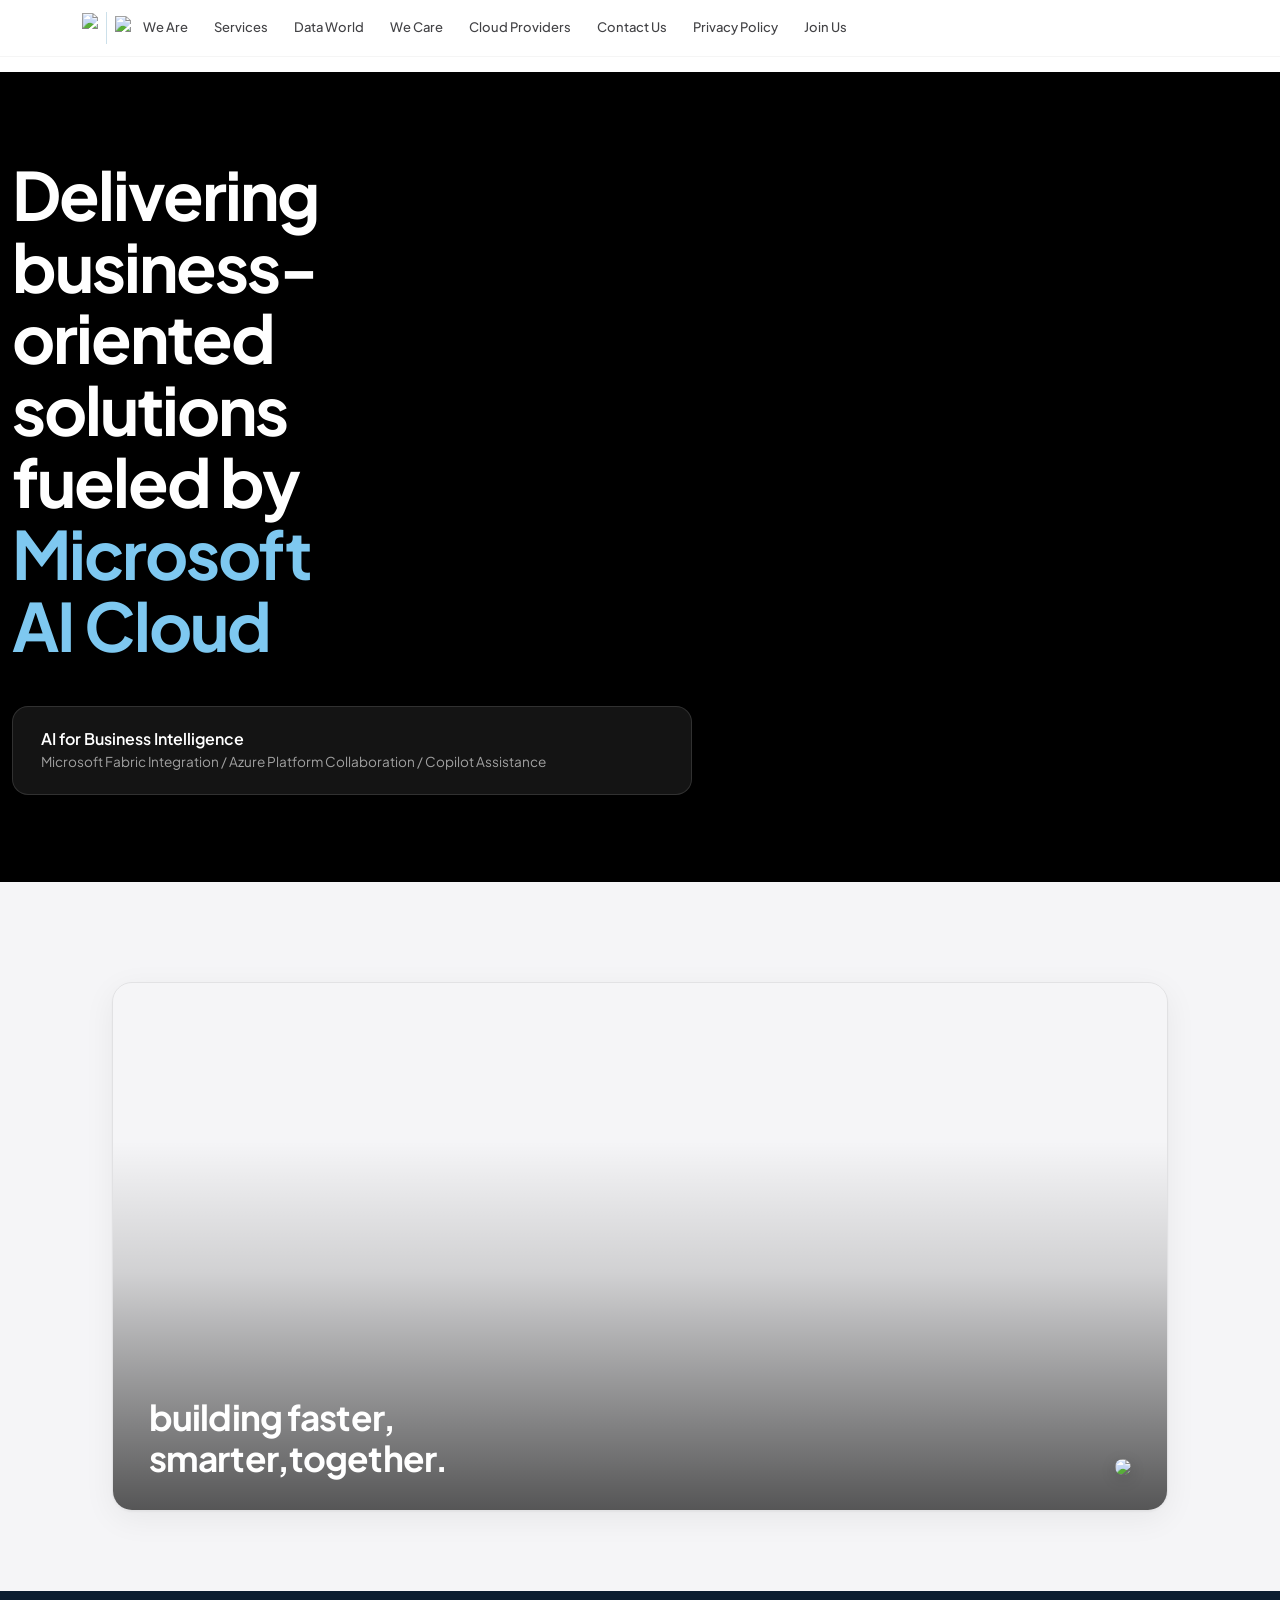
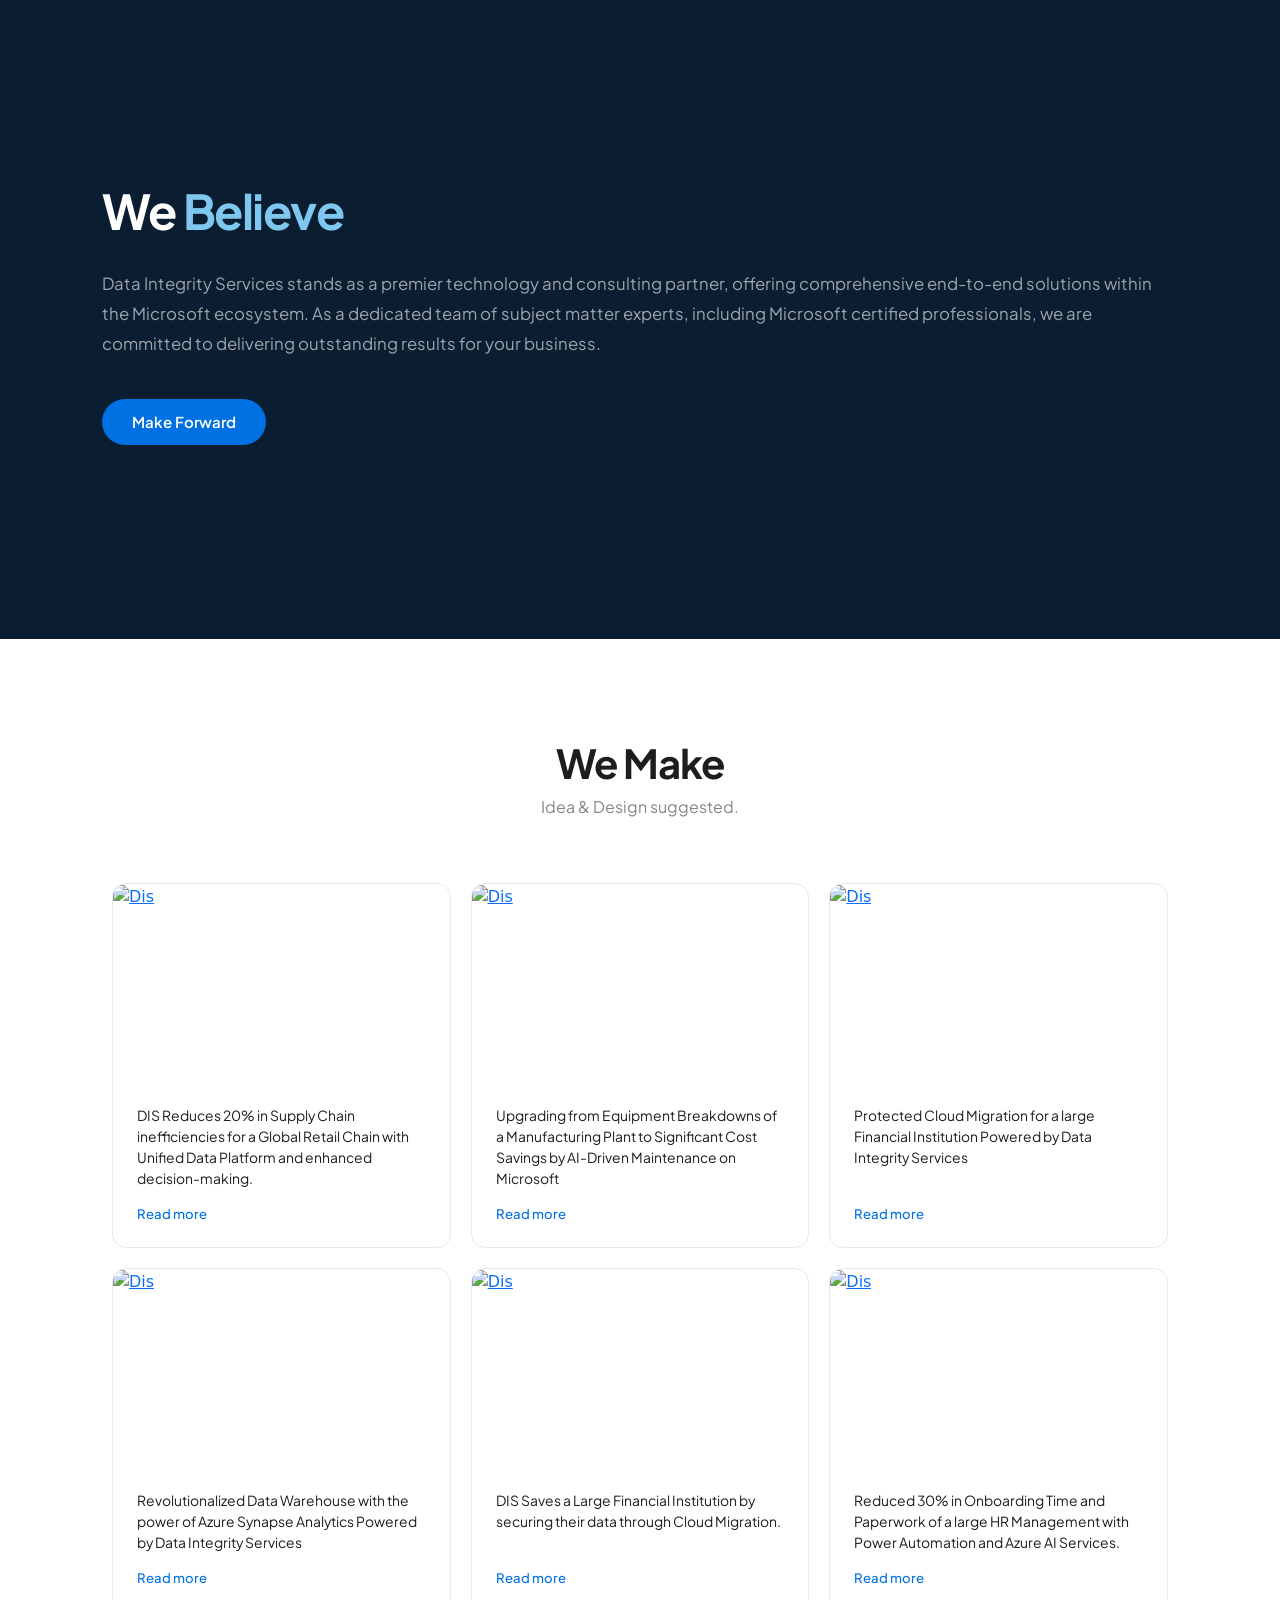
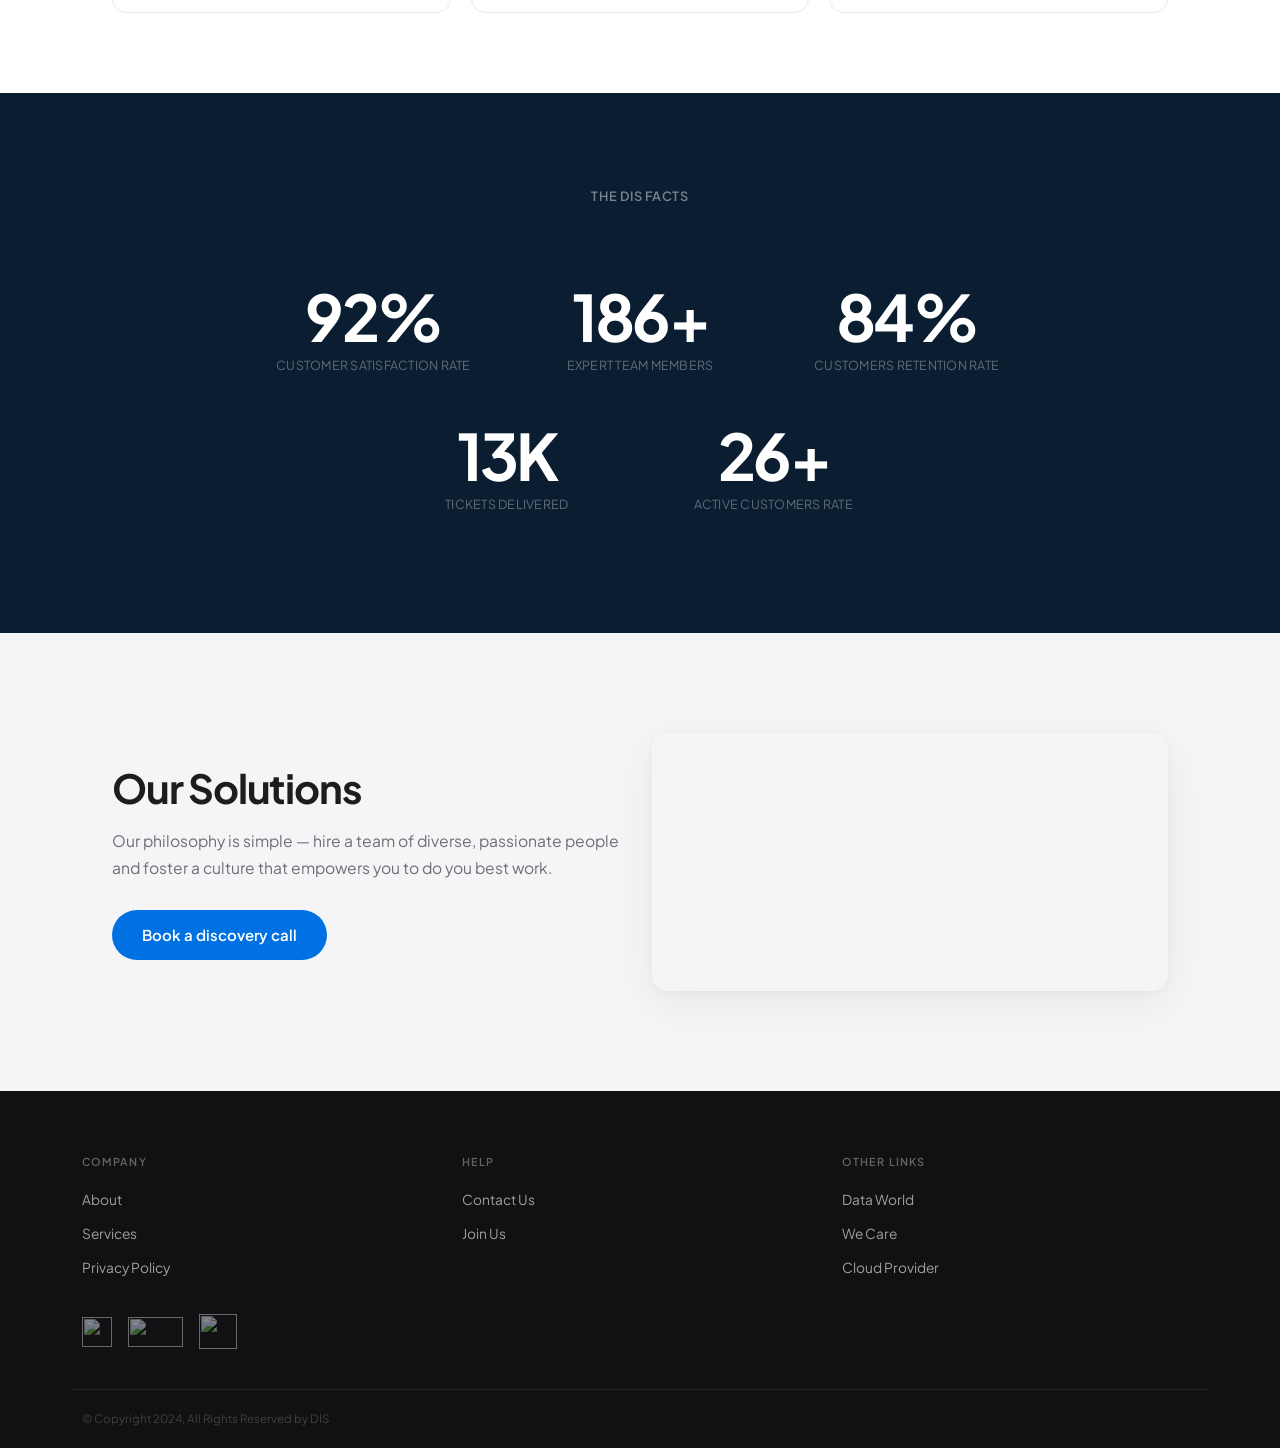
==== commit b7bff56e: "Update index.html" ====
--- a/index.html
+++ b/index.html
@@ -239,16 +239,26 @@
 		.videofaster {
 			border-radius: 20px !important;
 			overflow: hidden !important;
-			box-shadow: 0 2px 8px rgba(0, 0, 0, .04), 0 12px 48px rgba(0, 0, 0, .06) !important;
-			position: relative !important
+			position: relative !important;
+			margin-right: 0 !important;
+			border: 1px solid rgba(0, 0, 0, .08) !important;
+			box-shadow: 0 1px 2px rgba(0, 0, 0, .04), 0 8px 32px rgba(0, 0, 0, .06) !important
 		}
 
 		.videofaster video {
-			display: block !important
+			display: block !important;
+			width: 100% !important;
+			height: auto !important
 		}
 
 		.homevideofaster {
-			background: linear-gradient(0deg, rgba(0, 0, 0, .7) 0%, rgba(0, 0, 0, .2) 40%, transparent 65%) !important;
+			position: absolute !important;
+			inset: 0 !important;
+			left: 0 !important;
+			display: flex !important;
+			align-items: flex-end !important;
+			justify-content: space-between !important;
+			background: linear-gradient(0deg, rgba(0, 0, 0, .65) 0%, rgba(0, 0, 0, .15) 45%, transparent 70%) !important;
 			padding: 40px 36px 32px !important
 		}
 
@@ -260,12 +270,22 @@
 			color: #fff !important;
 			text-transform: none !important;
 			line-height: 1.15 !important;
-			max-width: 500px !important
+			max-width: 500px !important;
+			margin: 0 !important
+		}
+
+		.overvid {
+			width: auto !important;
+			height: auto !important;
+			margin: 0 !important;
+			flex-shrink: 0 !important
 		}
 
 		.overlayimg {
 			border-radius: 10px !important;
-			box-shadow: 0 4px 16px rgba(0, 0, 0, .15) !important
+			box-shadow: 0 4px 16px rgba(0, 0, 0, .15) !important;
+			max-height: 340px !important;
+			width: auto !important
 		}
 
 		/* ── We Believe ── */
@@ -950,11 +970,17 @@
 			}
 
 			.homevideofaster {
-				padding: 24px 20px 20px !important
+				padding: 20px 18px 18px !important;
+				flex-direction: column !important;
+				gap: 16px !important
 			}
 
 			.homevideofaster h3 {
 				font-size: 1.15rem !important
+			}
+
+			.overlayimg {
+				max-height: 200px !important
 			}
 
 			.disfact {
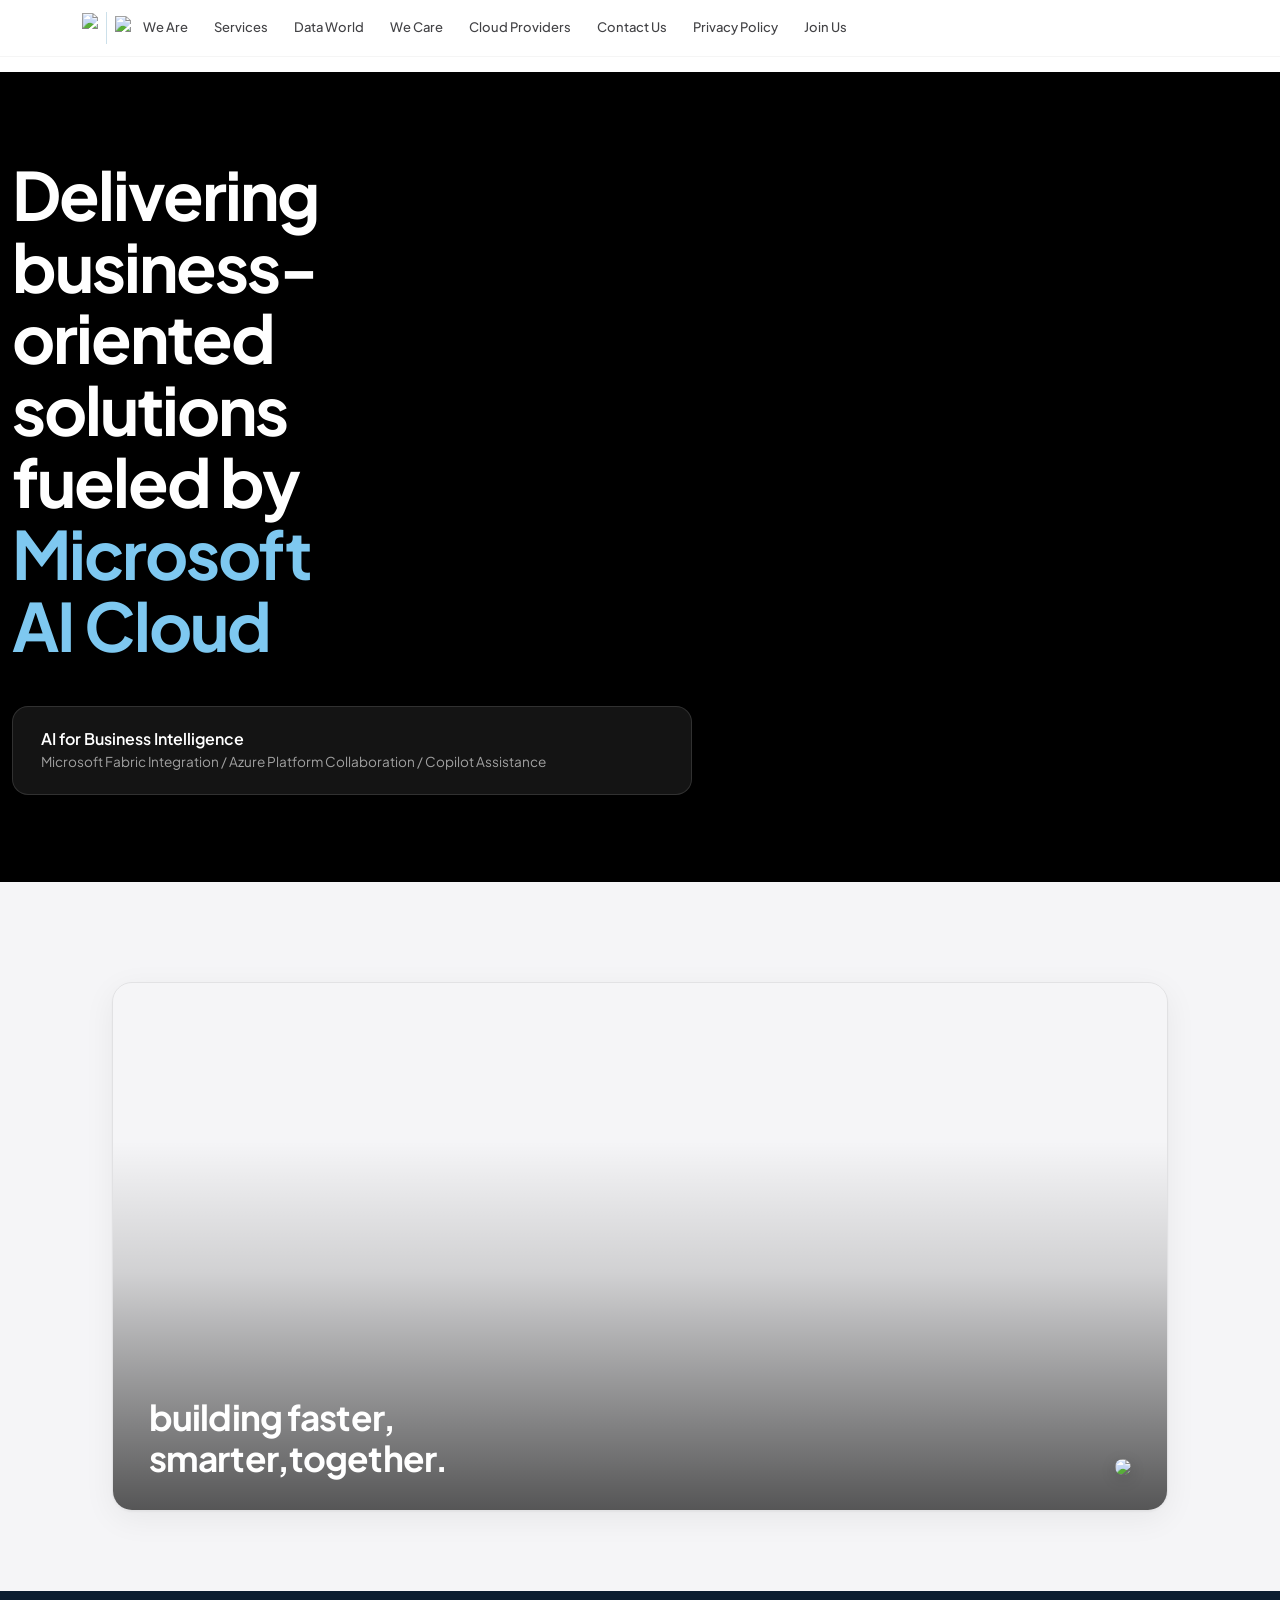
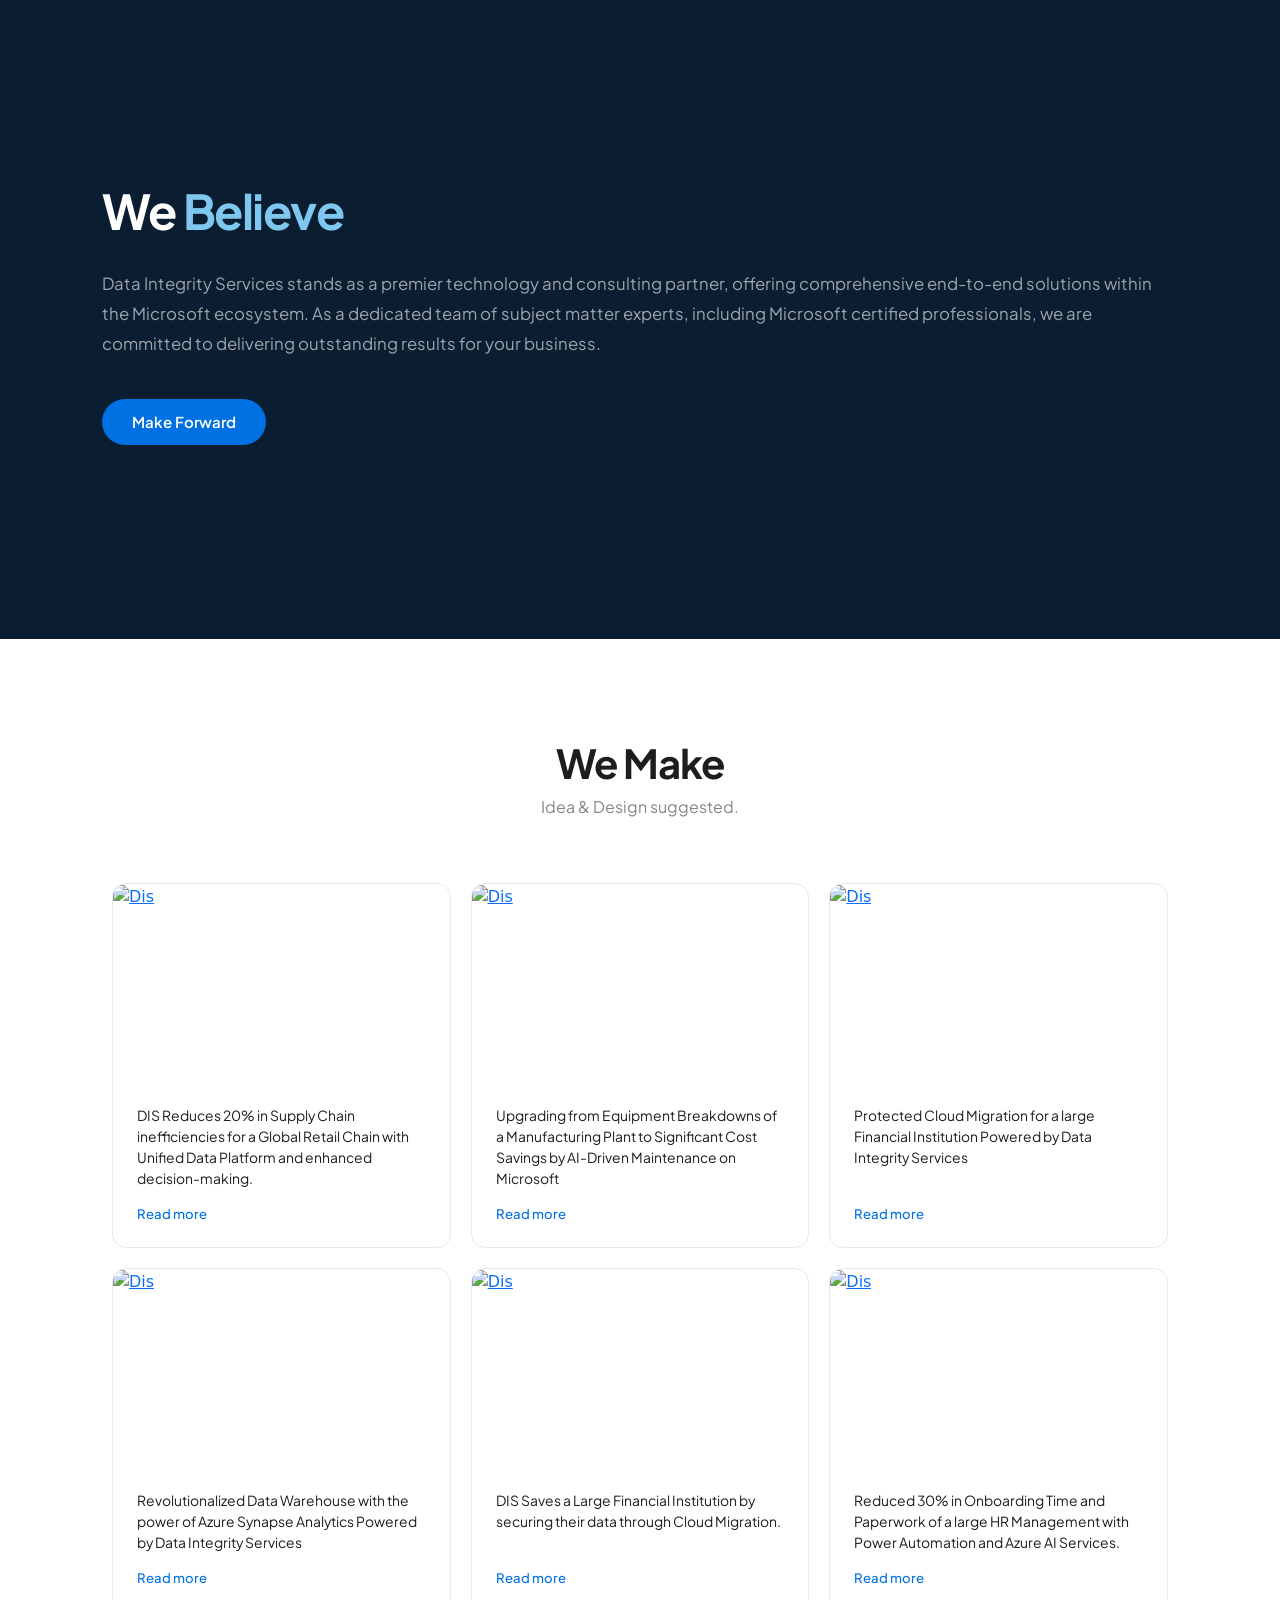
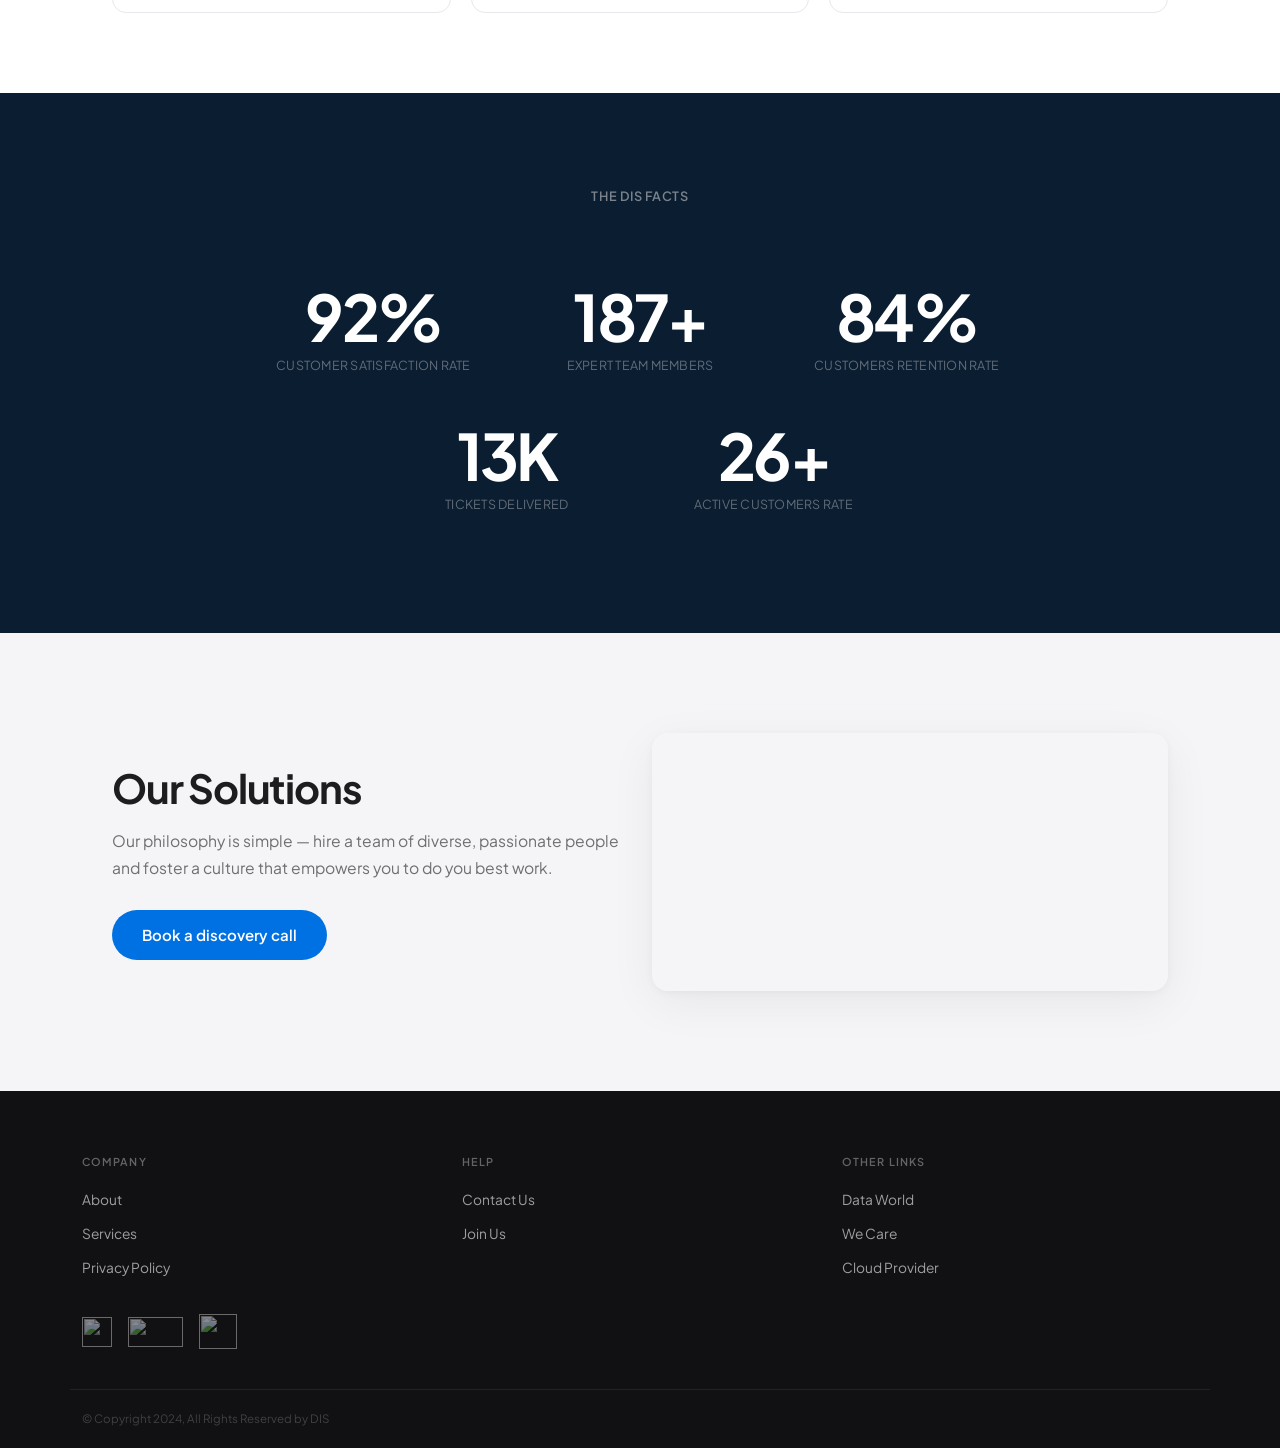
==== commit 9a6bd710: "Update index.html" ====
--- a/index.html
+++ b/index.html
@@ -1031,7 +1031,7 @@
 				<div class="row">
 					<nav class="navbar navbar-expand-lg homenav">
 						<div class="container-fluid">
-							<a href="https://diservicesinc.com"
+							<a href="https://thedecap.github.io/diservicesinc/"
 								class="d-flex align-items-center mb-3 mb-md-0 me-md-auto text-dark text-decoration-none">
 								<div id="mainlogo" style="display:flex;align-items: center;  gap: 10px;">
 
@@ -1048,28 +1048,28 @@
                             </button>
 							<div class="collapse navbar-collapse" id="navbarSupportedContent">
 								<ul class="nav nav-pills d-flex align-items-center ">
-									<li class="nav-item"><a href="https://diservicesinc.com/we-are" class="nav-link"
+									<li class="nav-item"><a href="https://thedecap.github.io/diservicesinc/index.html" class="nav-link"
 											aria-current="page">We Are</a></li>
-									<li class="nav-item"><a href="https://diservicesinc.com/our-services"
+									<li class="nav-item"><a href="https://thedecap.github.io/diservicesinc/our-services.html"
 											class="nav-link">Services</a>
 									</li>
-									<li class="nav-item"><a href="https://diservicesinc.com/data-world"
+									<li class="nav-item"><a href="https://thedecap.github.io/diservicesinc/data-world.html"
 											class="nav-link">Data World</a>
 									</li>
-									<li class="nav-item"><a href="https://diservicesinc.com/we-care" class="nav-link">We
+									<li class="nav-item"><a href="https://thedecap.github.io/diservicesinc/we-care.html" class="nav-link">We
 											Care</a></li>
 									<!-- <li class="nav-item"><a href="https://diservicesinc.com/case-study" class="nav-link">Case Study</a></li> -->
 
-									<li class="nav-item"><a href="https://diservicesinc.com/cloud-providers"
+									<li class="nav-item"><a href="https://thedecap.github.io/diservicesinc/cloud-providers.html"
 											class="nav-link">Cloud
 											Providers</a></li>
-									<li class="nav-item"><a href="https://diservicesinc.com/contact-us"
+									<li class="nav-item"><a href="https://thedecap.github.io/diservicesinc/contact-us.html"
 											class="nav-link">Contact Us</a>
 									</li>
-									<li class="nav-item"><a href="https://diservicesinc.com/privacy-policy"
+									<li class="nav-item"><a href="https://thedecap.github.io/diservicesinc/privacy-policy.html"
 											class="nav-link">Privacy Policy</a>
 									</li>
-									<li class="nav-item"><a href="https://diservicesinc.com/join-us"
+									<li class="nav-item"><a href="https://thedecap.github.io/diservicesinc/join-us.html"
 											class="nav-link">Join Us</a></li>
 								</ul>
 							</div>
@@ -1150,7 +1150,7 @@
 								delivering outstanding results for your business.</p>
 							<div>
                 <br>
-								<a href="https://diservicesinc.com/our-services" class="btn btn-primary mbtn">Make
+								<a href="https://thedecap.github.io/diservicesinc/our-services.html" class="btn btn-primary mbtn">Make
 									Forward</a>
 							</div>
 						</div>
@@ -1325,7 +1325,7 @@
 						<p>Our philosophy is simple — hire a team of diverse, passionate people and foster a culture
 							that
 							empowers you to do you best work.</p>
-						<a href="https://diservicesinc.com/contact-us" class="btn btn-primary">Book a discovery call</a>
+						<a href="https://thedecap.github.io/diservicesinc/contact-us.html" class="btn btn-primary">Book a discovery call</a>
 					</div>
 					<div class="col-lg-6 col-md-6 col-sm-12 col-12">
 						<div class="rc">
@@ -1342,25 +1342,25 @@
 					<div class="col-lg-4 col-md-4 col-sm-6 col-6">
 						<h6>Company</h6>
 						<ul class="fotnab">
-							<li><a href="https://diservicesinc.com/we-are">About</a></li>
-							<li><a href="https://diservicesinc.com/our-services">Services</a></li>
-							<li><a href="https://diservicesinc.com/privacy-policy">Privacy Policy</a></li>
+							<li><a href="https://thedecap.github.io/diservicesinc/index.html">About</a></li>
+							<li><a href="https://thedecap.github.io/diservicesinc/our-services.html">Services</a></li>
+							<li><a href="https://thedecap.github.io/diservicesinc/privacy-policy.html">Privacy Policy</a></li>
 
 						</ul>
 					</div>
 					<div class="col-lg-4 col-md-4 col-sm-6 col-6">
 						<h6>Help</h6>
 						<ul class="fotnab">
-							<li><a href="https://diservicesinc.com/contact-us">Contact Us</a></li>
-							<li><a href="https://diservicesinc.com/join-us">Join Us</a></li>
+							<li><a href="https://thedecap.github.io/diservicesinc/contact-us.html">Contact Us</a></li>
+							<li><a href="https://thedecap.github.io/diservicesinc/join-us.html">Join Us</a></li>
 						</ul>
 					</div>
 					<div class="col-lg-4 col-md-4 col-sm-6 col-6">
 						<h6>Other Links</h6>
 						<ul class="fotnab">
-							<li><a href="https://diservicesinc.com/data-world">Data World</a></li>
-							<li><a href="https://diservicesinc.com/we-care">We Care</a></li>
-							<li><a href="https://diservicesinc.com/cloud-providers">Cloud Provider</a></li>
+							<li><a href="https://thedecap.github.io/diservicesinc/data-world.html">Data World</a></li>
+							<li><a href="https://thedecap.github.io/diservicesinc/we-care.html">We Care</a></li>
+							<li><a href="https://thedecap.github.io/diservicesinc/cloud-providers.html">Cloud Provider</a></li>
 						</ul>
 					</div>
 
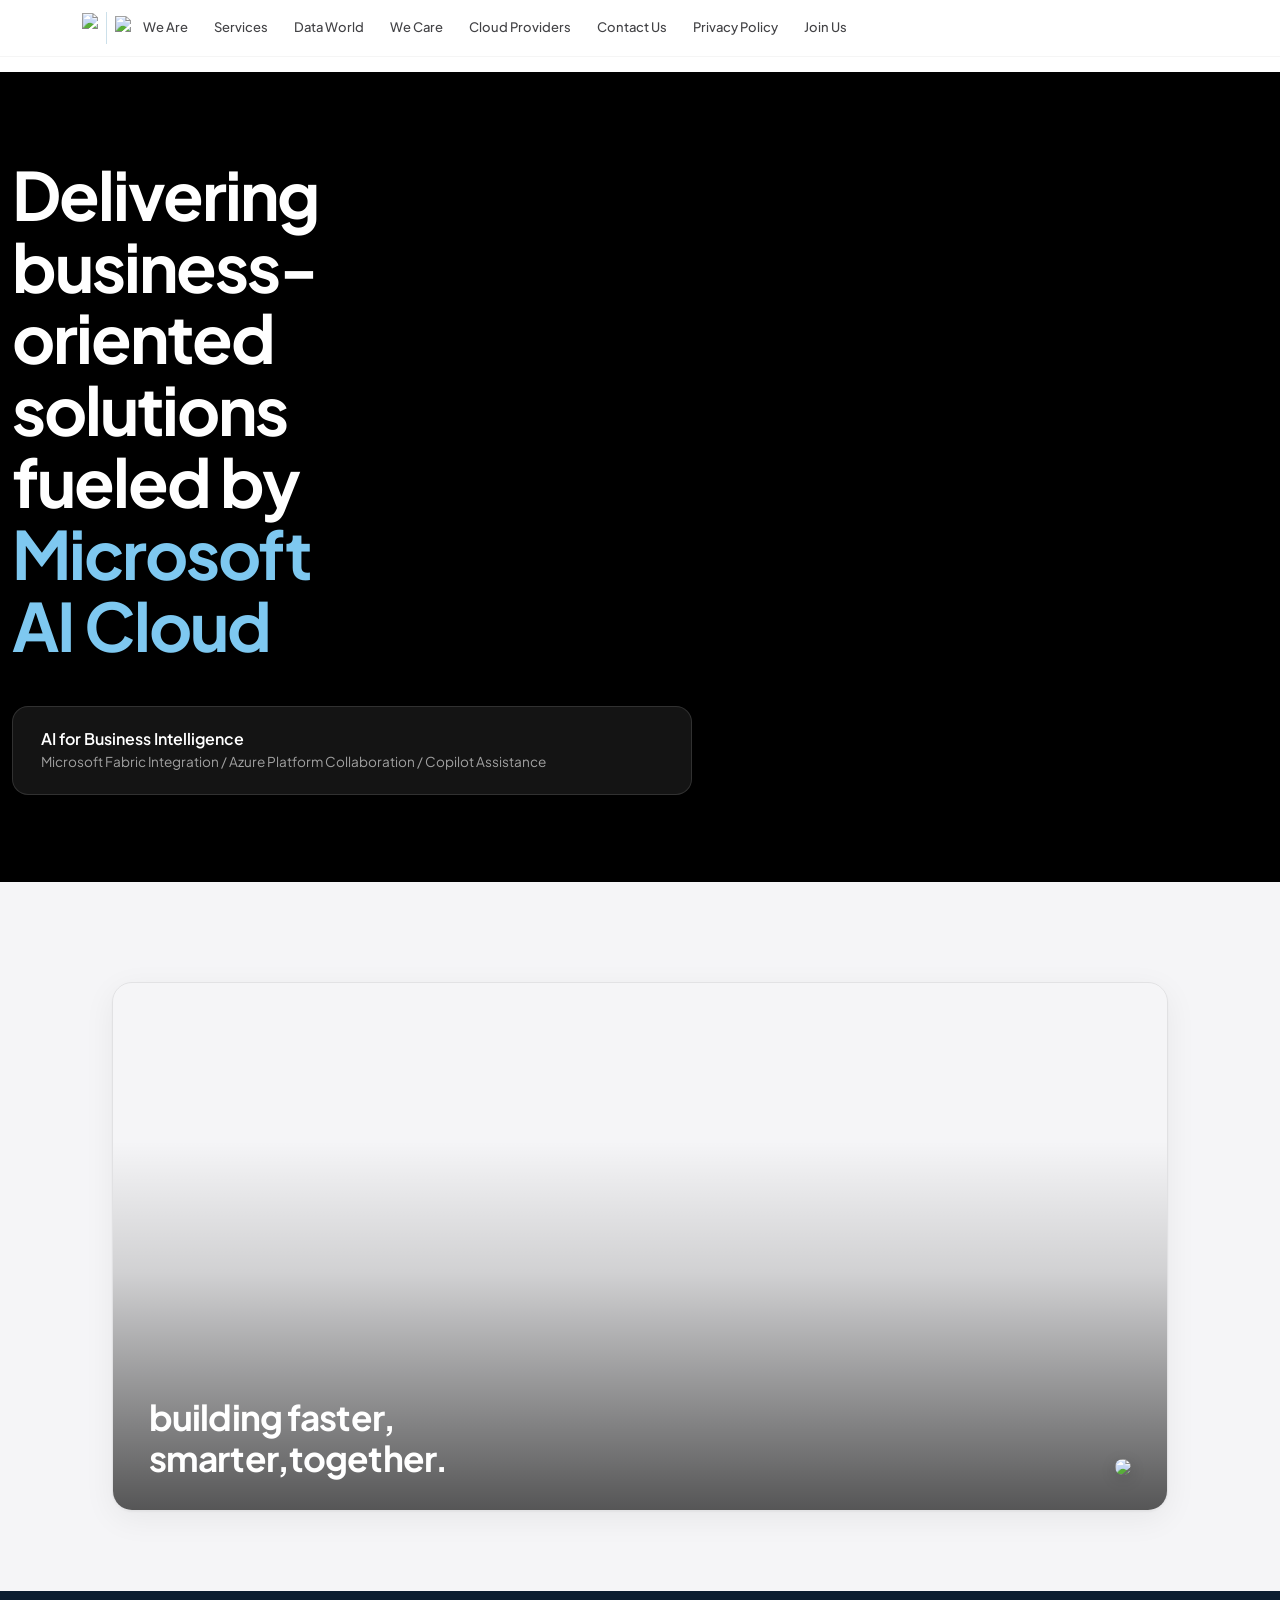
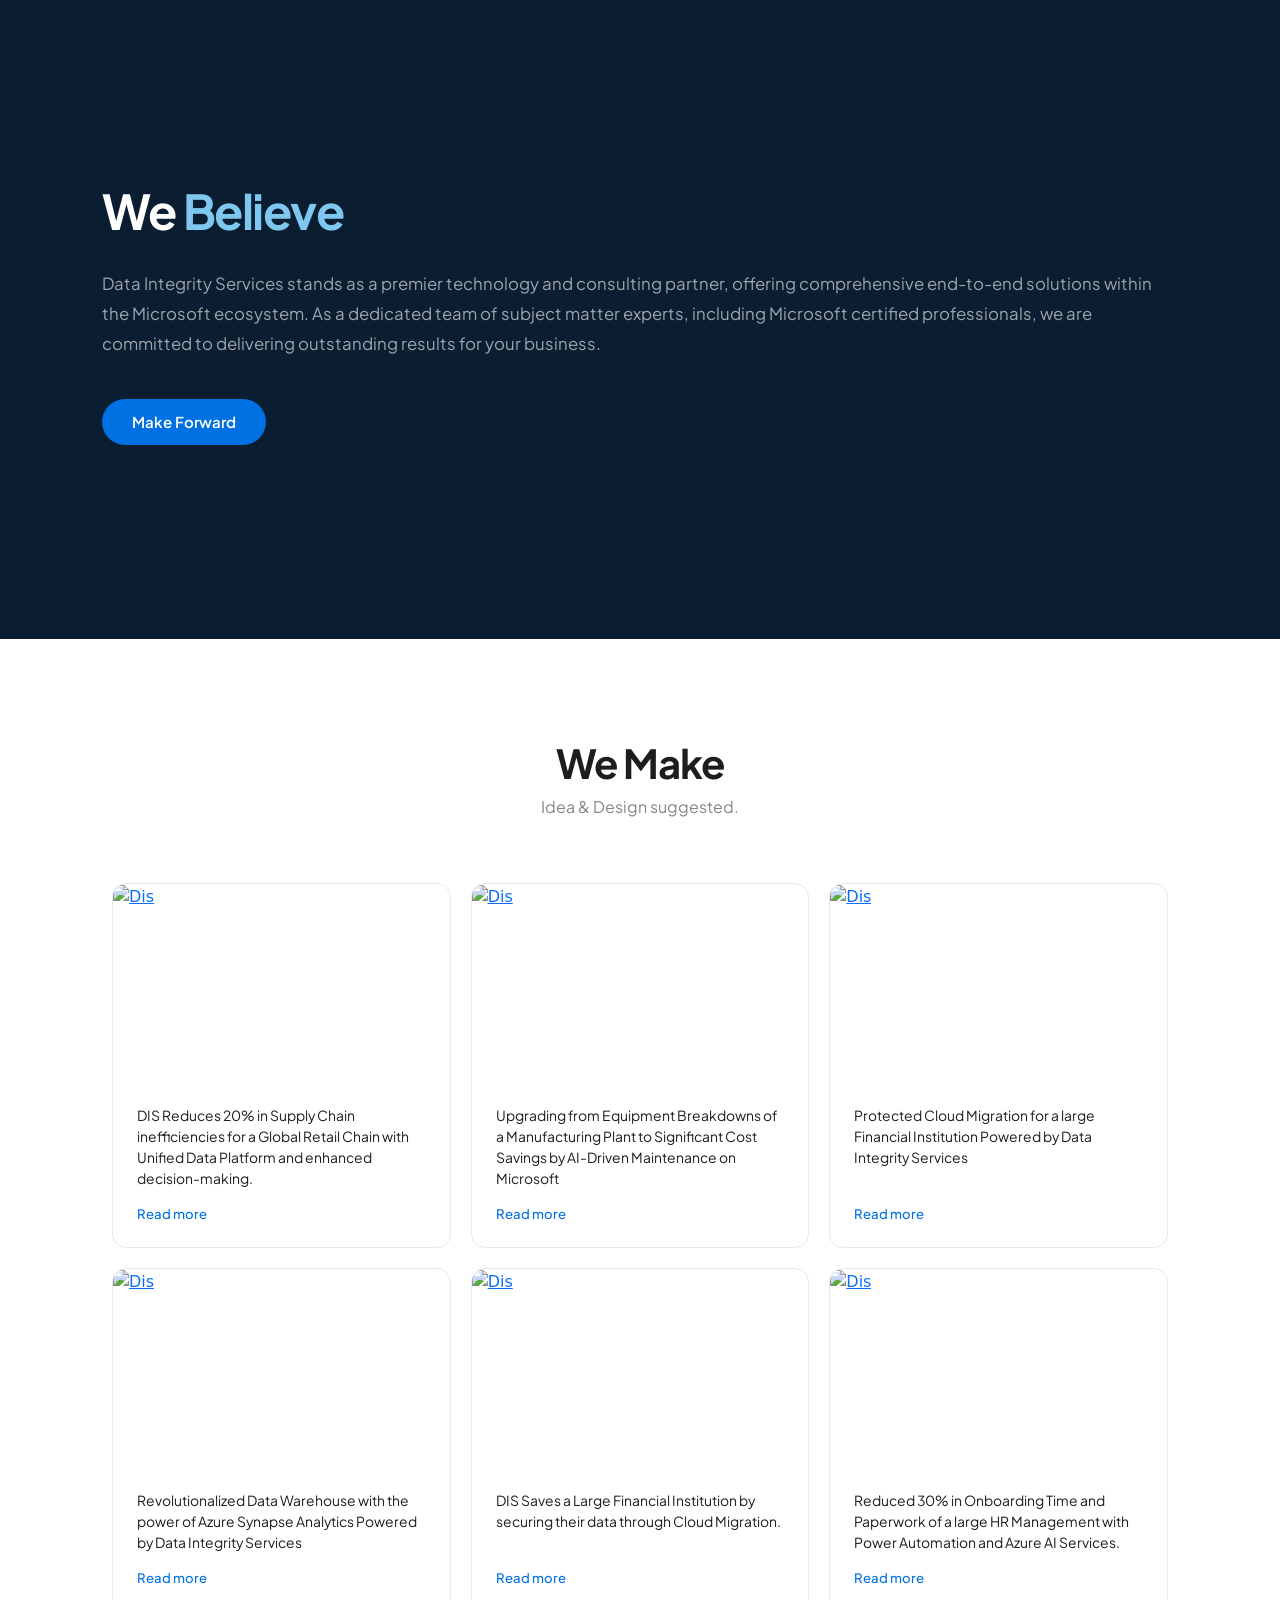
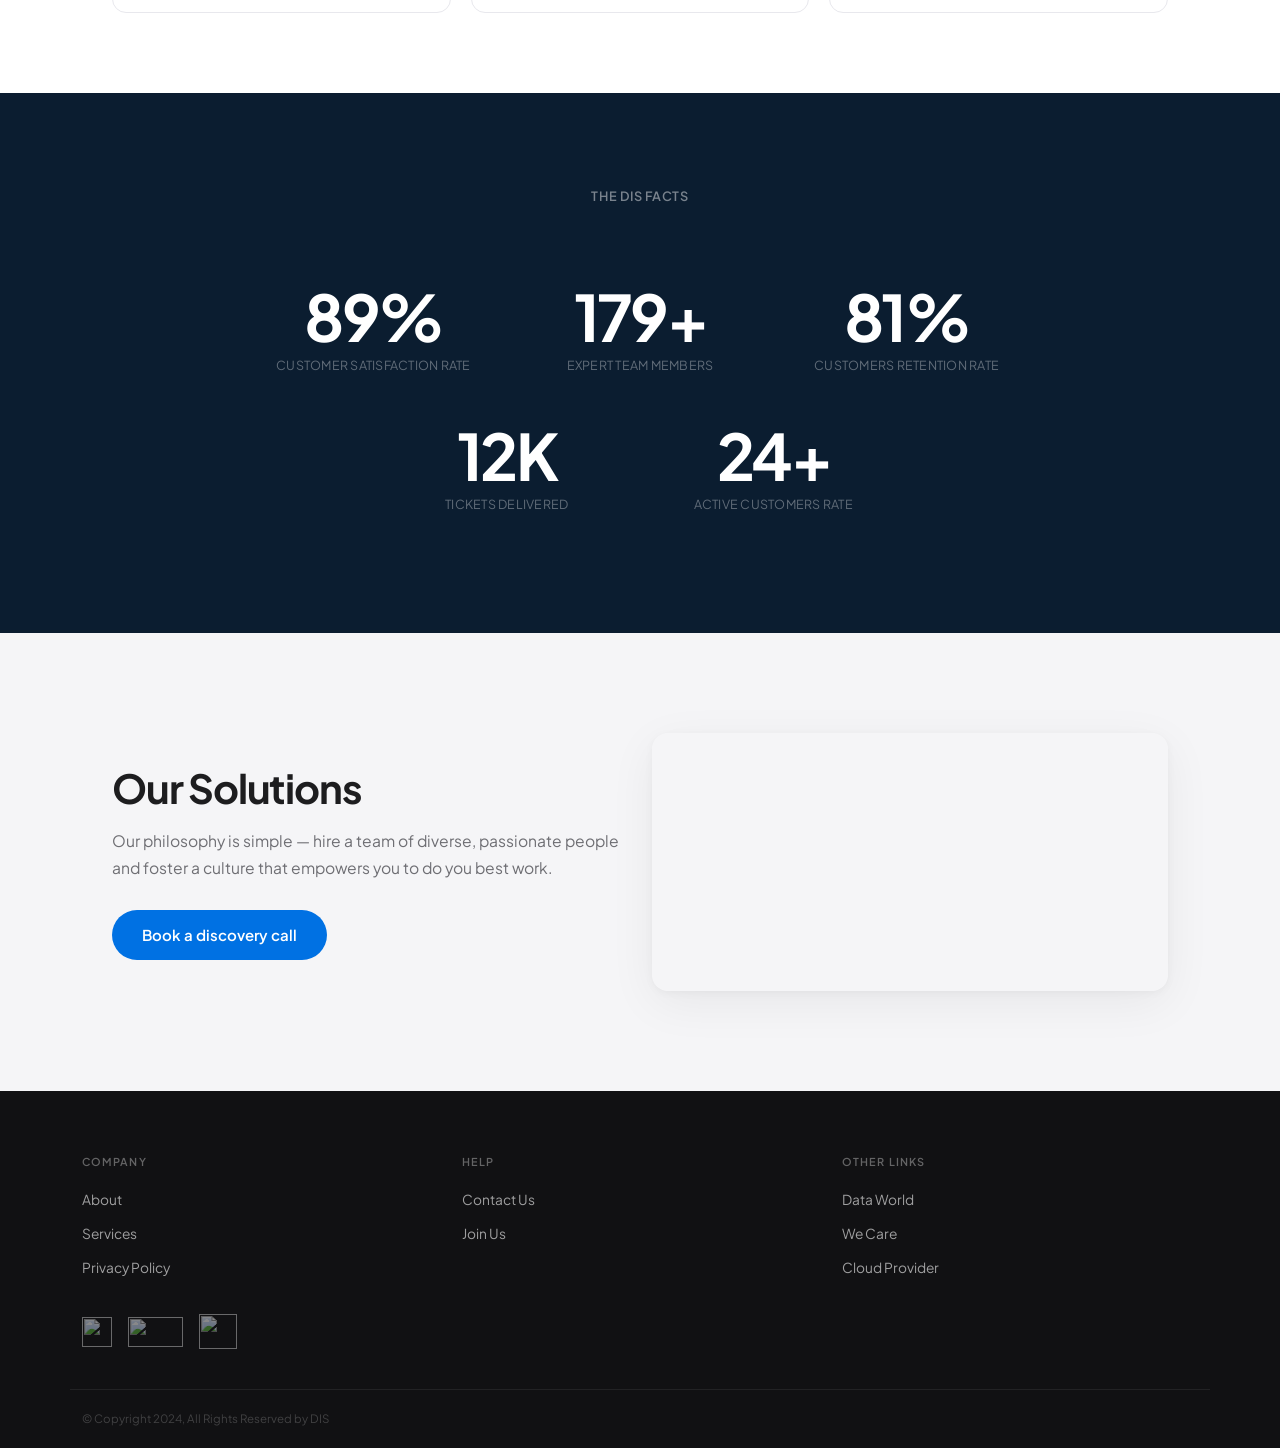
==== commit 34550610: "Update index.html" ====
--- a/index.html
+++ b/index.html
@@ -946,6 +946,14 @@
 
 			.solutionvideo {
 				flex-direction: column !important
+			}
+
+			.rc video,
+			.solutionvideo .video-circle {
+				width: 100% !important;
+				height: auto !important;
+				max-height: 400px !important;
+				object-fit: cover !important
 			}
 
 			.homenav .nav .nav-item .nav-link {
@@ -1330,7 +1338,7 @@
 					<div class="col-lg-6 col-md-6 col-sm-12 col-12">
 						<div class="rc">
 							<video src="https://diservicesinc.com/web/images/vidsolution.mp4" id="localVideoStream"
-								class="video-circle" width="700px" height="700px" autoplay muted loop></video>
+								class="video-circle" width="100%" autoplay muted loop playsinline></video>
 						</div>
 					</div>
 				</div>
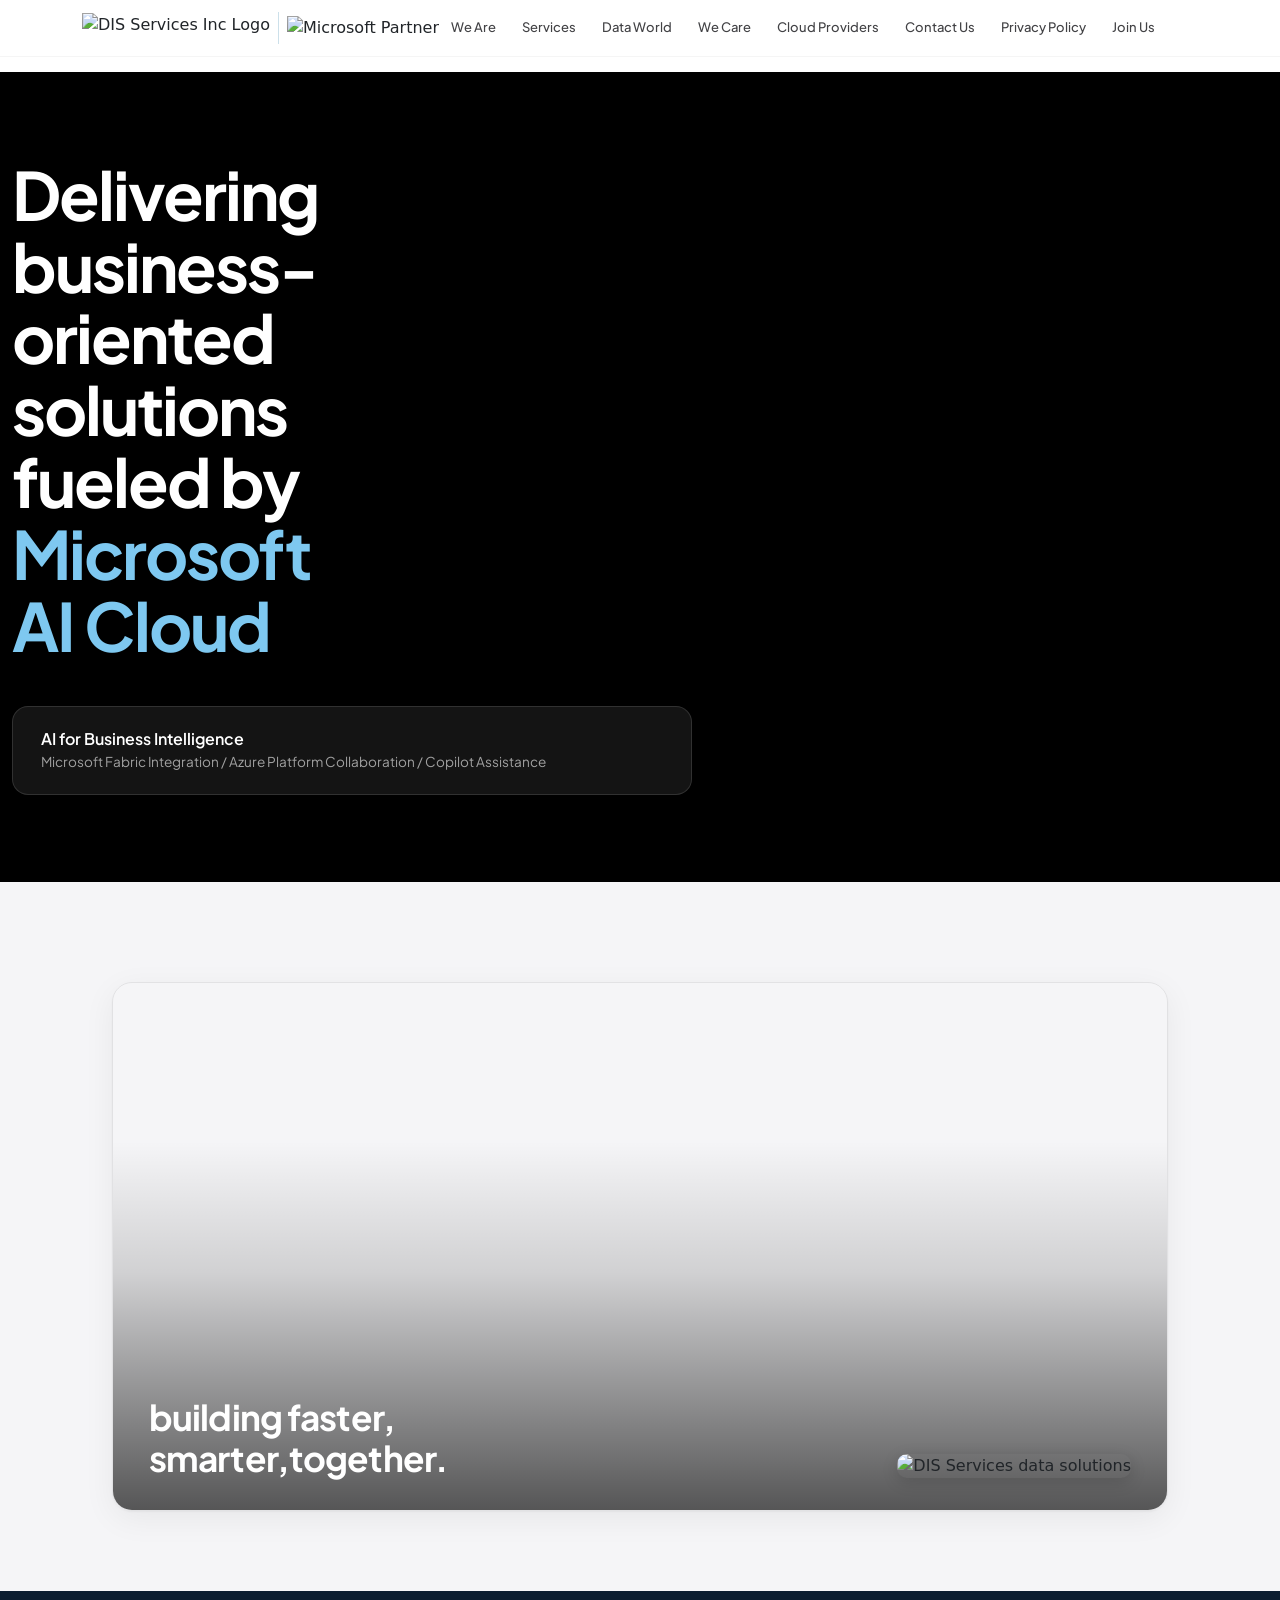
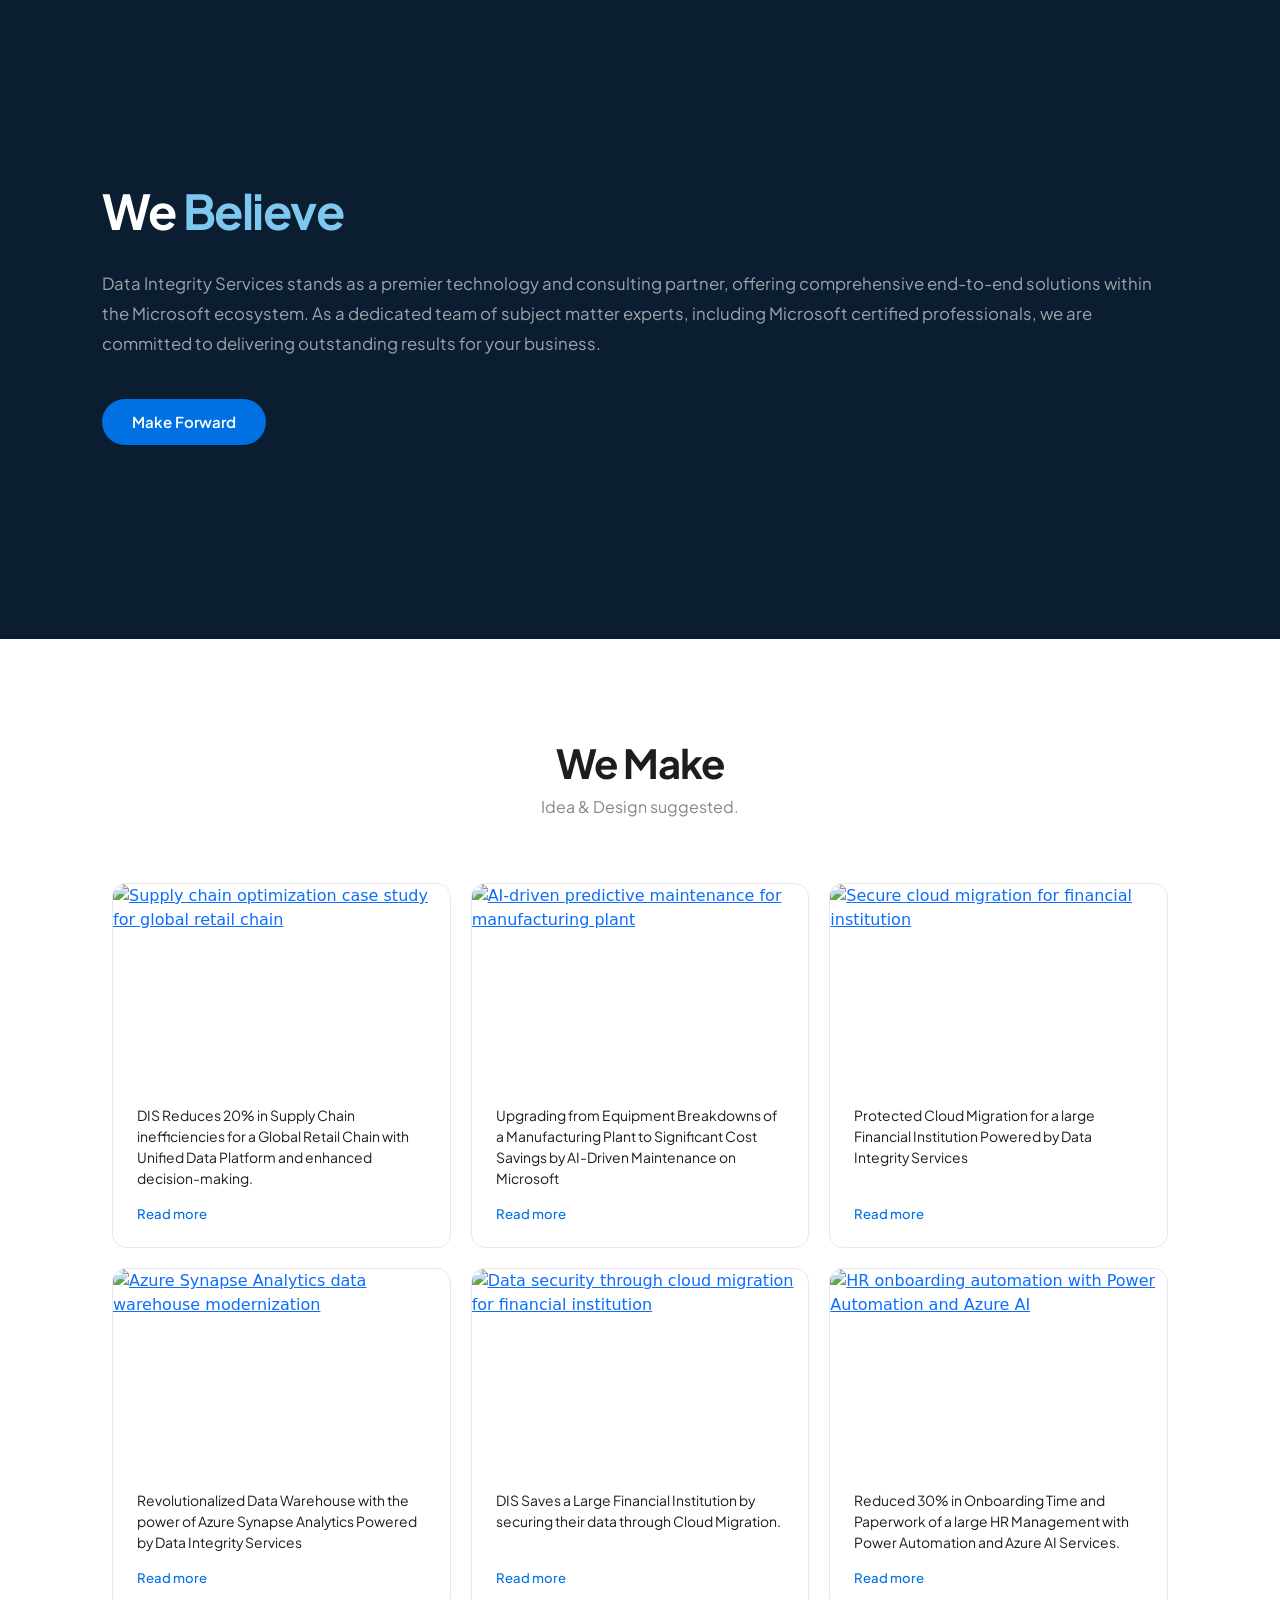
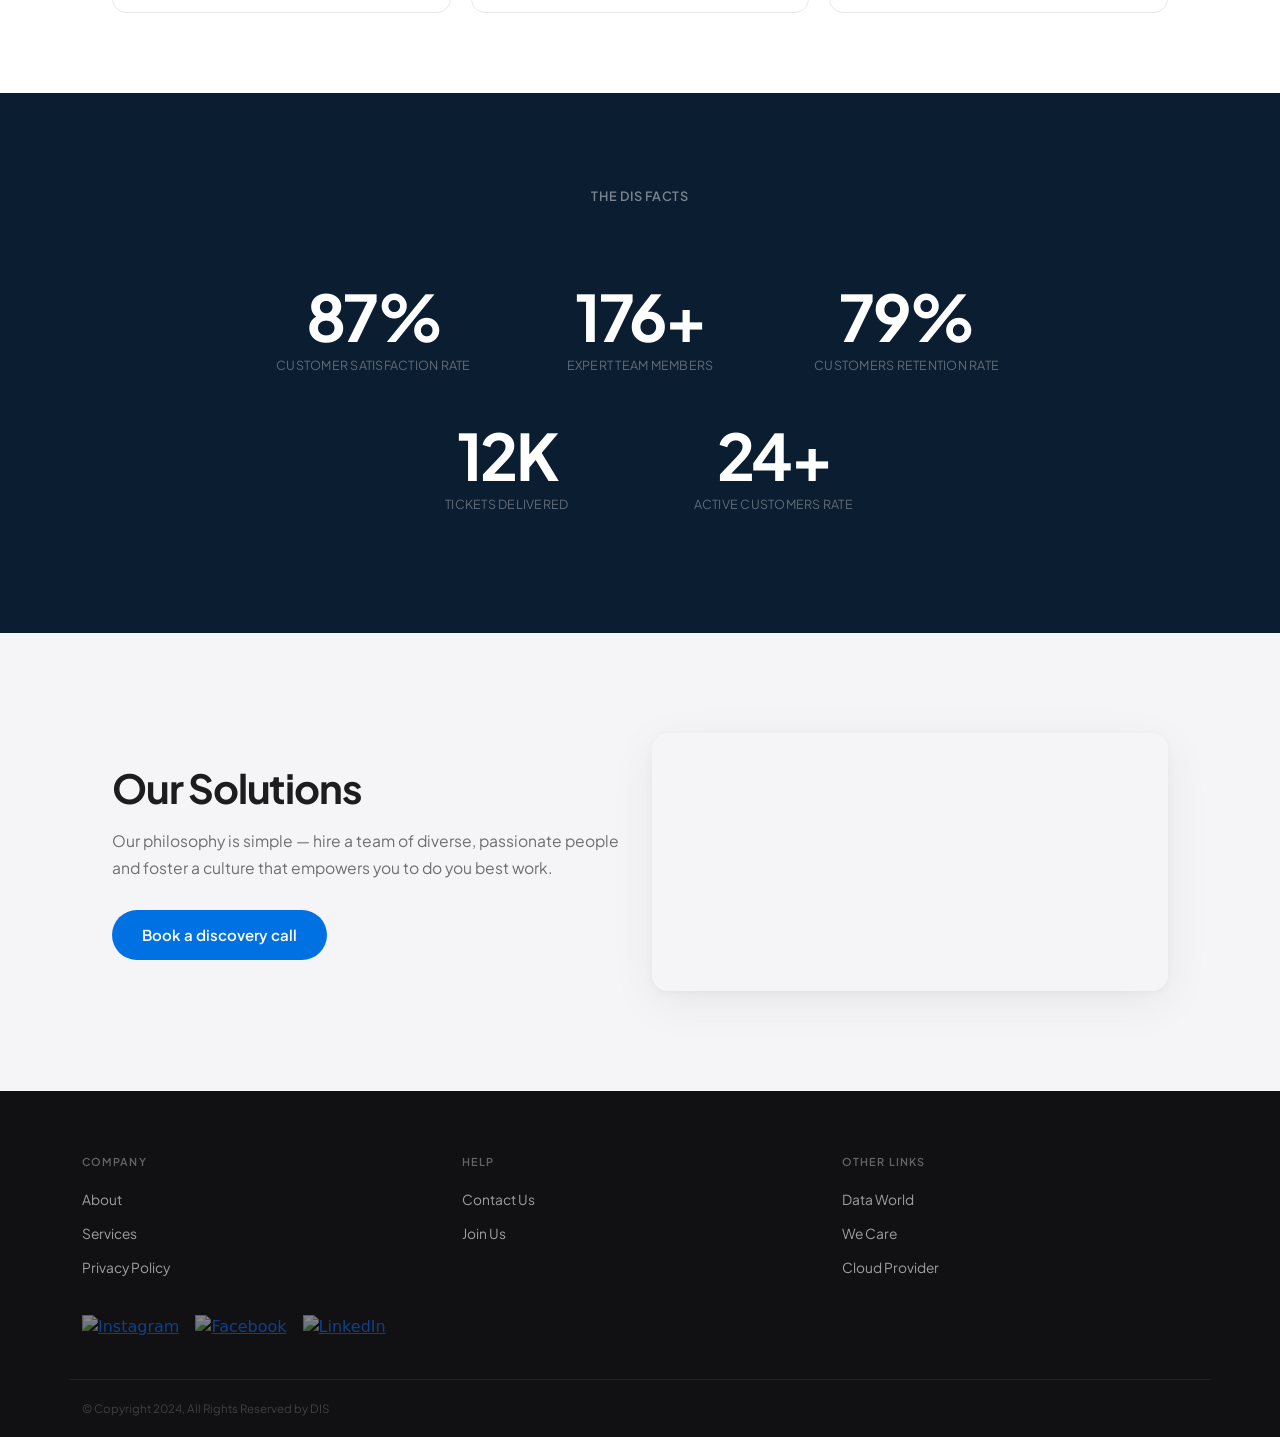
==== commit 4f23f4f4: "Add files via upload" ====
--- a/index.html
+++ b/index.html
@@ -1,1492 +1,1525 @@
-<!doctype html>
-<html lang="en">
-
-<head>
-	<meta charset="utf-8">
-	<meta name="viewport" content="width=device-width, initial-scale=1">
-	<title>DIS</title>
-	<link rel="shortcut icon" href="images/favicon.ico" type="image/x-icon">
-	<link rel="icon" href="https://diservicesinc.com/web/images/favicon.ico" type="image/x-icon">
-
-
-
-	<link rel="stylesheet" href="https://cdn.jsdelivr.net/npm/swiper@11/swiper-bundle.min.css" />
-	<link rel="stylesheet" type="text/css" href="https://diservicesinc.com/web/css/stylenew.css">
-
-	<link href="https://fonts.googleapis.com/css2?family=Play:wght@400;700&display=swap" rel="stylesheet">
-	<link href="https://cdn.jsdelivr.net/npm/bootstrap@5.3.2/dist/css/bootstrap.min.css" rel="stylesheet"
-		integrity="sha384-T3c6CoIi6uLrA9TneNEoa7RxnatzjcDSCmG1MXxSR1GAsXEV/Dwwykc2MPK8M2HN" crossorigin="anonymous">
-	<link rel="preconnect" href="https://fonts.googleapis.com">
-	<link rel="preconnect" href="https://fonts.gstatic.com" crossorigin>
-	<link
-		href="https://fonts.googleapis.com/css2?family=IBM+Plex+Sans:wght@400;500;600&family=Inter:wght@100;200;300;400;500;600&family=Play:wght@400;700&family=Plus+Jakarta+Sans:wght@200;300;400;500;600;700&display=swap"
-		rel="stylesheet">
-	<link rel="preconnect" href="https://fonts.googleapis.com">
-	<link rel="preconnect" href="https://fonts.gstatic.com" crossorigin>
-	<link href="https://fonts.googleapis.com/css2?family=Style+Script&display=swap" rel="stylesheet">
-	<link rel="stylesheet" href="https://diservicesinc.com/web/css/owl.carousel.min.css">
-	<script src="https://diservicesinc.com/web/js/jquery.min.js"></script>
-
-	<script src="https://diservicesinc.com/web/js/owl.carousel.min.js"></script>
-
-
-	<style>
-		/* ── Reset & Base ── */
-		html {
-			scroll-behavior: smooth
-		}
-
-		* {
-			-webkit-font-smoothing: antialiased;
-			-moz-osx-font-smoothing: grayscale
-		}
-
-		body {
-			background: #fff !important;
-			overflow-x: hidden
-		}
-
-		/* ── Nav ── */
-		body main div.headercls {
-			position: fixed !important;
-			top: 0 !important;
-			left: 0 !important;
-			right: 0 !important;
-			z-index: 9000 !important;
-			background: rgba(255, 255, 255, .88) !important;
-			backdrop-filter: blur(20px) saturate(180%) !important;
-			-webkit-backdrop-filter: blur(20px) saturate(180%) !important;
-			border-bottom: none !important;
-			box-shadow: 0 0 0 1px rgba(0, 0, 0, .04) !important;
-			transition: all .35s ease !important;
-			padding: 0 !important
-		}
-
-		body main div.headercls.scrolled {
-			background: rgba(255, 255, 255, .96) !important;
-			box-shadow: 0 0 0 1px rgba(0, 0, 0, .04), 0 2px 12px rgba(0, 0, 0, .04) !important
-		}
-
-		body>main {
-			padding-top: 72px !important
-		}
-
-		body main .headercls .navbar {
-			padding: 8px 0 !important;
-			min-height: 56px !important
-		}
-
-		body main .headercls .navbar .container-fluid {
-			max-width: 1200px !important;
-			margin: 0 auto !important
-		}
-
-		body main .headercls #mainlogo {
-			gap: 8px !important
-		}
-
-		body main .headercls #mainlogo img.logo1 {
-			height: 30px !important;
-			transition: opacity .2s !important
-		}
-
-		body main .headercls #mainlogo img.logo2 {
-			height: 24px !important;
-			transition: opacity .2s !important
-		}
-
-		body main .headercls #mainlogo span {
-			height: 32px !important;
-			background: rgba(52, 130, 173, .25) !important
-		}
-
-		body main .homenav .nav {
-			gap: 2px !important
-		}
-
-		body main .homenav .nav .nav-item .nav-link {
-			font-family: 'Plus Jakarta Sans', sans-serif !important;
-			font-weight: 500 !important;
-			font-size: 13px !important;
-			color: #424245 !important;
-			padding: 6px 12px !important;
-			border-radius: 6px !important;
-			transition: color .15s, background .15s !important;
-			white-space: nowrap !important
-		}
-
-		body main .homenav .nav .nav-item .nav-link:hover {
-			color: #1d1d1f !important;
-			background: rgba(0, 0, 0, .04) !important
-		}
-
-		body main .headercls .navbar-toggler {
-			border: none !important;
-			padding: 4px 8px !important;
-			box-shadow: none !important
-		}
-
-		body main .headercls .navbar-toggler:focus {
-			box-shadow: none !important
-		}
-
-		/* ── Hero ── */
-		.bannerslider {
-			position: relative !important;
-			margin-bottom: 0 !important;
-			min-height: 90vh !important;
-			overflow: hidden !important;
-			display: flex !important;
-			align-items: center !important;
-			background: #000 !important
-		}
-
-		.bannerslider video {
-			position: absolute !important;
-			top: 0 !important;
-			left: 0 !important;
-			width: 100% !important;
-			height: 100% !important;
-			object-fit: cover !important;
-			object-position: center center !important;
-			opacity: .32 !important;
-			filter: none !important
-		}
-
-		.bannerslider::before,
-		.bannerslider::after {
-			content: none !important;
-			display: none !important;
-			background: none !important;
-			background-image: none !important
-		}
-
-		.captionheader {
-			position: relative !important;
-			z-index: 3 !important;
-			padding: 0 !important
-		}
-
-		.captionheader::after {
-			content: none !important;
-			display: none !important;
-			background: none !important;
-			background-image: none !important
-		}
-
-		.captionheader .container {
-			padding-top: 0 !important
-		}
-
-		.captionheader h1 {
-			font-family: 'Plus Jakarta Sans', sans-serif !important;
-			font-size: clamp(2.4rem, 5.2vw, 4.2rem) !important;
-			font-weight: 700 !important;
-			line-height: 1.08 !important;
-			letter-spacing: -.03em !important;
-			color: #fff !important;
-			max-width: 700px !important
-		}
-
-		.captionheader h1 span {
-			font-size: inherit !important;
-			font-weight: inherit !important;
-			line-height: inherit !important;
-			letter-spacing: inherit !important;
-			color: #7ec8f0 !important;
-			-webkit-text-fill-color: #7ec8f0 !important;
-			background: none !important
-		}
-
-		.aidevelopment {
-			position: relative !important;
-			z-index: 3 !important;
-			margin-top: 36px !important;
-			background: rgba(255, 255, 255, .08) !important;
-			backdrop-filter: blur(14px) !important;
-			-webkit-backdrop-filter: blur(14px) !important;
-			border: 1px solid rgba(255, 255, 255, .12) !important;
-			border-radius: 16px !important;
-			padding: 22px 28px !important;
-			max-width: 680px !important
-		}
-
-		.aidevelopment h3 {
-			font-family: 'Plus Jakarta Sans', sans-serif !important;
-			font-weight: 600 !important;
-			font-size: 1rem !important;
-			color: #fff !important;
-			margin-bottom: 4px !important
-		}
-
-		.aidevelopment p {
-			font-family: 'Plus Jakarta Sans', sans-serif !important;
-			color: rgba(255, 255, 255, .6) !important;
-			font-size: .85rem !important;
-			margin: 0 !important
-		}
-
-		/* ── Build Faster ── */
-		.buildfaster {
-			padding: 100px 0 80px !important;
-			background: #f5f5f7 !important
-		}
-
-		.buildfaster .container {
-			max-width: 1080px !important
-		}
-
-		.videofaster {
-			border-radius: 20px !important;
-			overflow: hidden !important;
-			position: relative !important;
-			margin-right: 0 !important;
-			border: 1px solid rgba(0, 0, 0, .08) !important;
-			box-shadow: 0 1px 2px rgba(0, 0, 0, .04), 0 8px 32px rgba(0, 0, 0, .06) !important
-		}
-
-		.videofaster video {
-			display: block !important;
-			width: 100% !important;
-			height: auto !important
-		}
-
-		.homevideofaster {
-			position: absolute !important;
-			inset: 0 !important;
-			left: 0 !important;
-			display: flex !important;
-			align-items: flex-end !important;
-			justify-content: space-between !important;
-			background: linear-gradient(0deg, rgba(0, 0, 0, .65) 0%, rgba(0, 0, 0, .15) 45%, transparent 70%) !important;
-			padding: 40px 36px 32px !important
-		}
-
-		.homevideofaster h3 {
-			font-family: 'Plus Jakarta Sans', sans-serif !important;
-			font-weight: 700 !important;
-			font-size: clamp(1.4rem, 2.8vw, 2.2rem) !important;
-			letter-spacing: -.025em !important;
-			color: #fff !important;
-			text-transform: none !important;
-			line-height: 1.15 !important;
-			max-width: 500px !important;
-			margin: 0 !important
-		}
-
-		.overvid {
-			width: auto !important;
-			height: auto !important;
-			margin: 0 !important;
-			flex-shrink: 0 !important
-		}
-
-		.overlayimg {
-			border-radius: 10px !important;
-			box-shadow: 0 4px 16px rgba(0, 0, 0, .15) !important;
-			max-height: 340px !important;
-			width: auto !important
-		}
-
-		/* ── We Believe ── */
-		.context {
-			overflow: visible !important
-		}
-
-		.ethicdiv {
-			gap: 56px !important;
-			padding: 0 20px !important;
-			align-items: flex-start !important;
-			position: relative !important;
-			z-index: 5 !important
-		}
-
-		.area {
-			background: #0b1d30 !important;
-			min-height: 72vh !important
-		}
-
-		.ethichead h4 {
-			font-family: 'Plus Jakarta Sans', sans-serif !important;
-			font-size: clamp(2rem, 3.8vw, 3rem) !important;
-			font-weight: 700 !important;
-			letter-spacing: -.03em !important;
-			line-height: 1.08 !important;
-			text-align: left !important;
-			color: #fff !important
-		}
-
-		.ethichead h4 span {
-			color: #7ec8f0 !important
-		}
-
-		.ethicp p {
-			font-family: 'Plus Jakarta Sans', sans-serif !important;
-			font-size: clamp(.92rem, 1.5vw, 1.05rem) !important;
-			line-height: 1.8 !important;
-			color: rgba(255, 255, 255, .6) !important;
-			padding-right: 0 !important
-		}
-
-		a.btn.btn-primary.mbtn,
-		.mbtn {
-			background: #0071e3 !important;
-			border: none !important;
-			border-radius: 980px !important;
-			padding: 14px 30px !important;
-			font-family: 'Plus Jakarta Sans', sans-serif !important;
-			font-weight: 600 !important;
-			font-size: 15px !important;
-			color: #fff !important;
-			box-shadow: none !important;
-			transition: background .2s !important;
-			text-decoration: none !important;
-			display: inline-flex !important;
-			align-items: center !important;
-			justify-content: center !important;
-			text-align: center !important;
-			line-height: 1.2 !important;
-			position: relative !important;
-			z-index: 10 !important;
-			cursor: pointer !important
-		}
-
-		a.btn.btn-primary.mbtn:hover,
-		.mbtn:hover {
-			background: #0077ed !important;
-			transform: none !important;
-			box-shadow: none !important
-		}
-
-		.circles li {
-			background: rgba(255, 255, 255, .035) !important;
-			border-radius: 50% !important;
-			border: none !important
-		}
-
-		/* ── We Make ── */
-		section:has(#wemake) {
-			padding: 100px 0 80px !important;
-			background: #fff !important
-		}
-
-		section:has(#wemake) .container {
-			max-width: 1080px !important
-		}
-
-		#wemake {
-			margin-bottom: 48px !important
-		}
-
-		#wemake h4.wemake {
-			font-family: 'Plus Jakarta Sans', sans-serif !important;
-			font-size: clamp(1.8rem, 3.2vw, 2.5rem) !important;
-			font-weight: 700 !important;
-			letter-spacing: -.03em !important;
-			color: #1d1d1f !important;
-			margin-bottom: 8px !important
-		}
-
-		#wemake p {
-			font-family: 'Plus Jakarta Sans', sans-serif !important;
-			color: #86868b !important;
-			font-size: 1rem !important
-		}
-
-		.maincontainer {
-			display: grid !important;
-			grid-template-columns: repeat(3, 1fr) !important;
-			gap: 20px !important
-		}
-
-		.maincontainer figure {
-			margin: 0 !important;
-			border-radius: 14px !important;
-			overflow: hidden !important;
-			background: #fff !important;
-			border: 1px solid #e8e8ed !important;
-			box-shadow: none !important;
-			transition: border-color .25s, box-shadow .35s ease, transform .35s ease !important;
-			display: flex !important;
-			flex-direction: column !important;
-			cursor: pointer !important
-		}
-
-		.maincontainer figure:hover {
-			transform: translateY(-3px) !important;
-			border-color: #d2d2d7 !important;
-			box-shadow: 0 4px 12px rgba(0, 0, 0, .04), 0 12px 32px rgba(0, 0, 0, .05) !important
-		}
-
-		.maincontainer .imgseccont {
-			height: 200px !important;
-			overflow: hidden !important
-		}
-
-		.maincontainer .imgseccont img {
-			width: 100% !important;
-			height: 100% !important;
-			object-fit: cover !important;
-			transition: transform .6s cubic-bezier(.25, .1, .25, 1) !important
-		}
-
-		.maincontainer figure:hover .imgseccont img {
-			transform: scale(1.03) !important
-		}
-
-		.maincontainer figcaption {
-			padding: 22px 24px 24px !important;
-			flex: 1 !important;
-			display: flex !important;
-			flex-direction: column !important
-		}
-
-		.maincontainer figcaption a.cases {
-			text-decoration: none !important;
-			font-family: 'Plus Jakarta Sans', sans-serif !important;
-			font-weight: 500 !important;
-			color: #0071e3 !important;
-			font-size: .82rem !important;
-			display: flex !important;
-			flex-direction: column !important;
-			flex: 1 !important
-		}
-
-		.maincontainer figcaption a.cases:hover {
-			color: #0077ed !important
-		}
-
-		.maincontainer figcaption .cases p {
-			font-family: 'Plus Jakarta Sans', sans-serif !important;
-			color: #1d1d1f !important;
-			font-size: .87rem !important;
-			line-height: 1.5 !important;
-			margin-bottom: 14px !important;
-			flex: 1 !important;
-			font-weight: 400 !important
-		}
-
-		/* ── Facts ── */
-		body main section.disfact {
-			background: #0b1d30 !important;
-			padding: 96px 0 !important;
-			overflow: hidden !important;
-			text-align: center !important
-		}
-
-		body main section.disfact::before,
-		body main section.disfact::after {
-			display: none !important
-		}
-
-		body main section.disfact .container {
-			max-width: 960px !important
-		}
-
-		body main section.disfact .col-lg-12>h4 {
-			font-family: 'Plus Jakarta Sans', sans-serif !important;
-			font-size: clamp(1.5rem, 2.5vw, 2rem) !important;
-			font-weight: 600 !important;
-			letter-spacing: -.01em !important;
-			color: rgba(255, 255, 255, .45) !important;
-			text-align: center !important;
-			margin-bottom: 56px !important;
-			text-transform: uppercase !important;
-			letter-spacing: .06em !important;
-			font-size: .8rem !important
-		}
-
-		body main section.disfact .boxfact {
-			text-align: center !important;
-			padding: 24px 12px !important;
-			border-radius: 0 !important;
-			background: transparent !important;
-			border: none !important;
-			margin-bottom: 0 !important
-		}
-
-		body main section.disfact .boxfact:hover {
-			transform: none !important;
-			box-shadow: none !important;
-			background: transparent !important
-		}
-
-		body main section.disfact h5.factnumber {
-			font-family: 'Plus Jakarta Sans', sans-serif !important;
-			font-size: clamp(2.8rem, 5vw, 4rem) !important;
-			font-weight: 700 !important;
-			letter-spacing: -.04em !important;
-			color: #fff !important;
-			-webkit-text-fill-color: #fff !important;
-			background: none !important;
-			background-clip: unset !important;
-			-webkit-background-clip: unset !important;
-			margin-bottom: 8px !important;
-			line-height: 1 !important
-		}
-
-		body main section.disfact .boxfact p {
-			font-family: 'Plus Jakarta Sans', sans-serif !important;
-			color: rgba(255, 255, 255, .35) !important;
-			font-size: .78rem !important;
-			font-weight: 400 !important;
-			margin: 0 !important;
-			letter-spacing: .02em !important;
-			text-transform: uppercase !important
-		}
-
-		/* ── Solutions ── */
-		.oursolution {
-			padding: 100px 0 !important;
-			background: #f5f5f7 !important
-		}
-
-		.oursolution .container {
-			max-width: 1080px !important
-		}
-
-		.solutionvideo {
-			align-items: center !important
-		}
-
-		.oursolution h4 {
-			font-family: 'Plus Jakarta Sans', sans-serif !important;
-			font-size: clamp(1.8rem, 3.2vw, 2.5rem) !important;
-			font-weight: 700 !important;
-			letter-spacing: -.03em !important;
-			color: #1d1d1f !important;
-			margin-bottom: 16px !important
-		}
-
-		.oursolution p {
-			font-family: 'Plus Jakarta Sans', sans-serif !important;
-			color: #6e6e73 !important;
-			font-size: .98rem !important;
-			line-height: 1.7 !important;
-			margin-bottom: 28px !important
-		}
-
-		.oursolution .btn-primary {
-			background: #0071e3 !important;
-			border: none !important;
-			border-radius: 980px !important;
-			padding: 14px 30px !important;
-			font-family: 'Plus Jakarta Sans', sans-serif !important;
-			font-weight: 600 !important;
-			font-size: 15px !important;
-			box-shadow: none !important;
-			display: inline-flex !important;
-			align-items: center !important;
-			justify-content: center !important;
-			text-decoration: none !important;
-			color: #fff !important;
-			transition: background .2s !important
-		}
-
-		.oursolution .btn-primary:hover {
-			background: #0077ed !important;
-			transform: none !important;
-			box-shadow: none !important
-		}
-
-		.rc {
-			display: flex !important;
-			justify-content: center !important
-		}
-
-		.rc video,
-		.video-circle {
-			border-radius: 16px !important;
-			box-shadow: 0 2px 8px rgba(0, 0, 0, .04), 0 12px 48px rgba(0, 0, 0, .06) !important;
-			max-width: 100% !important;
-			height: auto !important
-		}
-
-		/* ── Footer ── */
-		body main footer.darkfooter {
-			background: #111113 !important;
-			padding: 0 !important;
-			overflow: hidden !important
-		}
-
-		body main footer.darkfooter>.container {
-			padding-top: 64px !important;
-			padding-bottom: 0 !important
-		}
-
-		body main footer.darkfooter>.container>.row {
-			padding-bottom: 40px !important;
-			border-bottom: 1px solid rgba(255, 255, 255, .07) !important
-		}
-
-		body main footer.darkfooter h6 {
-			font-family: 'Plus Jakarta Sans', sans-serif !important;
-			font-weight: 600 !important;
-			font-size: .68rem !important;
-			letter-spacing: .1em !important;
-			text-transform: uppercase !important;
-			color: rgba(255, 255, 255, .35) !important;
-			margin-bottom: 20px !important
-		}
-
-		body main footer.darkfooter ul.fotnab {
-			list-style: none !important;
-			padding: 0 !important;
-			margin: 0 !important
-		}
-
-		body main footer.darkfooter ul.fotnab li {
-			margin-bottom: 10px !important
-		}
-
-		body main footer.darkfooter ul.fotnab li a {
-			font-family: 'Plus Jakarta Sans', sans-serif !important;
-			color: rgba(255, 255, 255, .6) !important;
-			font-size: .86rem !important;
-			text-decoration: none !important;
-			transition: color .15s !important;
-			font-weight: 400 !important
-		}
-
-		body main footer.darkfooter ul.fotnab li a:hover {
-			color: #fff !important
-		}
-
-		body main footer.darkfooter div[style*="display:flex"] {
-			gap: 16px !important;
-			padding-top: 24px !important;
-			align-items: center !important
-		}
-
-		body main footer.darkfooter a img {
-			opacity: .5 !important;
-			transition: opacity .15s !important;
-			filter: none !important;
-			vertical-align: middle !important
-		}
-
-		body main footer.darkfooter a:hover img {
-			opacity: .85 !important;
-			filter: none !important;
-			transform: none !important
-		}
-
-		body main footer.darkfooter .fotcopy,
-		body main .fotcopy {
-			padding: 20px 0 !important;
-			margin-top: 0 !important
-		}
-
-		body main footer.darkfooter .fotcopy p,
-		body main .fotcopy p {
-			font-family: 'Plus Jakarta Sans', sans-serif !important;
-			color: rgba(255, 255, 255, .2) !important;
-			font-size: .72rem !important;
-			margin: 0 !important
-		}
-
-		/* ── Circles Animation ── */
-		.circles {
-			position: absolute !important;
-			inset: 0 !important;
-			list-style: none !important;
-			padding: 0 !important;
-			margin: 0 !important;
-			overflow: hidden !important
-		}
-
-		.circles li {
-			position: absolute !important;
-			display: block !important;
-			list-style: none !important;
-			animation: animate 25s linear infinite !important;
-			bottom: -150px !important
-		}
-
-		.circles li:nth-child(1) {
-			left: 25%;
-			width: 80px;
-			height: 80px;
-			animation-delay: 0s
-		}
-
-		.circles li:nth-child(2) {
-			left: 10%;
-			width: 20px;
-			height: 20px;
-			animation-delay: 2s;
-			animation-duration: 12s
-		}
-
-		.circles li:nth-child(3) {
-			left: 70%;
-			width: 20px;
-			height: 20px;
-			animation-delay: 4s
-		}
-
-		.circles li:nth-child(4) {
-			left: 40%;
-			width: 60px;
-			height: 60px;
-			animation-delay: 0s;
-			animation-duration: 18s
-		}
-
-		.circles li:nth-child(5) {
-			left: 65%;
-			width: 20px;
-			height: 20px;
-			animation-delay: 0s
-		}
-
-		.circles li:nth-child(6) {
-			left: 75%;
-			width: 110px;
-			height: 110px;
-			animation-delay: 3s
-		}
-
-		.circles li:nth-child(7) {
-			left: 35%;
-			width: 150px;
-			height: 150px;
-			animation-delay: 7s
-		}
-
-		.circles li:nth-child(8) {
-			left: 50%;
-			width: 25px;
-			height: 25px;
-			animation-delay: 15s;
-			animation-duration: 45s
-		}
-
-		.circles li:nth-child(9) {
-			left: 20%;
-			width: 15px;
-			height: 15px;
-			animation-delay: 2s;
-			animation-duration: 35s
-		}
-
-		.circles li:nth-child(10) {
-			left: 85%;
-			width: 150px;
-			height: 150px;
-			animation-delay: 0s;
-			animation-duration: 11s
-		}
-
-		@keyframes animate {
-			0% {
-				transform: translateY(0) rotate(0deg);
-				opacity: 1;
-				border-radius: 0
-			}
-
-			100% {
-				transform: translateY(-1000px) rotate(720deg);
-				opacity: 0;
-				border-radius: 50%
-			}
-		}
-
-		/* ── Scroll Reveal ── */
-		.sr {
-			opacity: 0;
-			transform: translateY(48px);
-			transition: opacity .8s cubic-bezier(.16, 1, .3, 1), transform .8s cubic-bezier(.16, 1, .3, 1)
-		}
-
-		.sr.v {
-			opacity: 1 !important;
-			transform: none !important
-		}
-
-		.sr-up {
-			transform: translateY(48px)
-		}
-
-		.sr-left {
-			transform: translateX(-40px)
-		}
-
-		.sr-right {
-			transform: translateX(40px)
-		}
-
-		.sr-scale {
-			transform: scale(.92);
-			transform-origin: center
-		}
-
-		.sr-d1 {
-			transition-delay: .08s
-		}
-
-		.sr-d2 {
-			transition-delay: .16s
-		}
-
-		.sr-d3 {
-			transition-delay: .24s
-		}
-
-		.sr-d4 {
-			transition-delay: .32s
-		}
-
-		.sr-d5 {
-			transition-delay: .4s
-		}
-
-		/* ── Responsive ── */
-		@media(max-width:992px) {
-			.maincontainer {
-				grid-template-columns: repeat(2, 1fr) !important
-			}
-
-			body>main {
-				padding-top: 66px !important
-			}
-
-			.solutionvideo {
-				gap: 40px !important
-			}
-
-			.rc video,
-			.video-circle {
-				width: 100% !important;
-				height: auto !important
-			}
-
-			.buildfaster {
-				padding: 60px 0 48px !important
-			}
-
-			.oursolution {
-				padding: 60px 0 !important
-			}
-		}
-
-		@media(max-width:640px) {
-			.maincontainer {
-				grid-template-columns: 1fr !important;
-				gap: 16px !important
-			}
-
-			.bannerslider {
-				min-height: 70vh !important
-			}
-
-			.captionheader h1 {
-				font-size: 1.65rem !important;
-				max-width: 100% !important;
-				line-height: 1.15 !important
-			}
-
-			.aidevelopment {
-				padding: 14px 16px !important;
-				margin-top: 20px !important;
-				border-radius: 12px !important
-			}
-
-			.aidevelopment h3 {
-				font-size: .88rem !important
-			}
-
-			.aidevelopment p {
-				font-size: .76rem !important
-			}
-
-			.ethicdiv {
-				flex-direction: column !important;
-				gap: 20px !important;
-				text-align: center !important;
-				padding: 0 !important
-			}
-
-			.ethichead,
-			.ethicp {
-				width: 100% !important
-			}
-
-			.ethichead h4 {
-				text-align: center !important;
-				font-size: 1.6rem !important
-			}
-
-			.ethicp p {
-				font-size: .9rem !important;
-				text-align: center !important
-			}
-
-			.context .ethicdiv {
-				top: 28vh !important
-			}
-
-			.area {
-				min-height: 58vh !important
-			}
-
-			a.btn.btn-primary.mbtn,
-			.mbtn {
-				padding: 12px 24px !important;
-				font-size: 14px !important
-			}
-
-			.maincontainer .imgseccont {
-				height: 180px !important
-			}
-
-			.maincontainer figcaption {
-				padding: 18px 18px 20px !important
-			}
-
-			.solutionvideo {
-				flex-direction: column !important
-			}
-
-			.rc video,
-			.solutionvideo .video-circle {
-				width: 100% !important;
-				height: auto !important;
-				max-height: 400px !important;
-				object-fit: cover !important
-			}
-
-			.homenav .nav .nav-item .nav-link {
-				font-size: 13px !important;
-				padding: 6px 10px !important
-			}
-
-			#mainlogo img.logo1 {
-				height: 24px !important
-			}
-
-			#mainlogo img.logo2 {
-				height: 18px !important
-			}
-
-			.buildfaster {
-				padding: 48px 0 36px !important
-			}
-
-			.videofaster {
-				border-radius: 14px !important
-			}
-
-			.homevideofaster {
-				padding: 20px 18px 18px !important;
-				flex-direction: column !important;
-				gap: 16px !important
-			}
-
-			.homevideofaster h3 {
-				font-size: 1.15rem !important
-			}
-
-			.overlayimg {
-				max-height: 200px !important
-			}
-
-			.disfact {
-				padding: 56px 0 !important
-			}
-
-			.disfact h4 {
-				margin-bottom: 32px !important
-			}
-
-			h5.factnumber {
-				font-size: 2rem !important
-			}
-
-			.oursolution {
-				padding: 48px 0 56px !important
-			}
-
-			.darkfooter>.container {
-				padding-top: 40px !important
-			}
-		}
-
-		@media(max-width:400px) {
-			.captionheader h1 {
-				font-size: 1.35rem !important
-			}
-
-			.bannerslider {
-				min-height: 60vh !important
-			}
-
-			h5.factnumber {
-				font-size: 1.8rem !important
-			}
-
-			.maincontainer .imgseccont {
-				height: 160px !important
-			}
-		}
-	</style>
-</head>
-
-<body>
-	<main>
-		<div class="headercls">
-			<div class="container">
-				<div class="row">
-					<nav class="navbar navbar-expand-lg homenav">
-						<div class="container-fluid">
-							<a href="https://thedecap.github.io/diservicesinc/"
-								class="d-flex align-items-center mb-3 mb-md-0 me-md-auto text-dark text-decoration-none">
-								<div id="mainlogo" style="display:flex;align-items: center;  gap: 10px;">
-
-									<img class="logo1" src="https://diservicesinc.com/web/images/mainlogo.svg">
-									<span style="width:1px; height:40px; background:#3482AD;"></span>
-									<img class="logo2" src="https://diservicesinc.com/web/images/micro.png">
-                                </div>
-							</a>
-
-							<button class="navbar-toggler" type="button" data-bs-toggle="collapse"
-                                data-bs-target="#navbarSupportedContent" aria-controls="navbarSupportedContent"
-                                aria-expanded="false" aria-label="Toggle navigation">
-                                <span class="navbar-toggler-icon"></span>
-                            </button>
-							<div class="collapse navbar-collapse" id="navbarSupportedContent">
-								<ul class="nav nav-pills d-flex align-items-center ">
-									<li class="nav-item"><a href="https://thedecap.github.io/diservicesinc/index.html" class="nav-link"
-											aria-current="page">We Are</a></li>
-									<li class="nav-item"><a href="https://thedecap.github.io/diservicesinc/our-services.html"
-											class="nav-link">Services</a>
-									</li>
-									<li class="nav-item"><a href="https://thedecap.github.io/diservicesinc/data-world.html"
-											class="nav-link">Data World</a>
-									</li>
-									<li class="nav-item"><a href="https://thedecap.github.io/diservicesinc/we-care.html" class="nav-link">We
-											Care</a></li>
-									<!-- <li class="nav-item"><a href="https://diservicesinc.com/case-study" class="nav-link">Case Study</a></li> -->
-
-									<li class="nav-item"><a href="https://thedecap.github.io/diservicesinc/cloud-providers.html"
-											class="nav-link">Cloud
-											Providers</a></li>
-									<li class="nav-item"><a href="https://thedecap.github.io/diservicesinc/contact-us.html"
-											class="nav-link">Contact Us</a>
-									</li>
-									<li class="nav-item"><a href="https://thedecap.github.io/diservicesinc/privacy-policy.html"
-											class="nav-link">Privacy Policy</a>
-									</li>
-									<li class="nav-item"><a href="https://thedecap.github.io/diservicesinc/join-us.html"
-											class="nav-link">Join Us</a></li>
-								</ul>
-							</div>
-						</div>
-					</nav>
-				</div>
-			</div>
-		</div>
-		<div class="bannerslider">
-			<div class="captionheader">
-				<div class="container">
-					<div class="row">
-						<div class="col-lg-6">
-							<h1>Delivering business-oriented solutions fueled by <span> Microsoft AI Cloud</span></h1>
-						</div>
-					</div>
-				</div>
-				<div class="container">
-					<div class="aidevelopment">
-						<div class="row">
-							<div id="headerlower" class="col-lg-12 col-md-12 col-sm-12 col-12">
-								<h3>AI for Business Intelligence </h3>
-								<p>Microsoft Fabric Integration / Azure Platform Collaboration / Copilot Assistance </p>
-							</div>
-						</div>
-					</div>
-				</div>
-			</div>
-			<video width="100%" height="100%" autoplay muted loop>
-				<source src="https://diservicesinc.com/web/images/homevideo.mp4" type="video/mp4">
-			</video>
-		</div>
-
-		<section class="buildfaster">
-			<div class="container">
-				<div class="row">
-					<div class="col-lg-12">
-						<div class="videofaster">
-							<video width="100%" height="611px" autoplay muted loop>
-								<source src="https://diservicesinc.com/web/images/homefaster.mp4" type="video/mp4">
-							</video>
-							<div class="homevideofaster">
-								<h3>building faster, smarter,together.</h3>
-								<div class="overvid">
-									<img src="https://diservicesinc.com/web/images/small-right image.png" class="overlayimg">
-                        </div>
-								</div>
-							</div>
-						</div>
-					</div>
-				</div>
-		</section>
-		<section>
-			<div class="area" style="display:flex;align-items:center;position:relative;">
-				<ul class="circles">
-					<li></li>
-					<li></li>
-					<li></li>
-					<li></li>
-					<li></li>
-					<li></li>
-					<li></li>
-					<li></li>
-					<li></li>
-					<li></li>
-				</ul>
-				<div class="container" style="position:relative;z-index:5;">
-					<div class="ethicdiv">
-						<div class="ethichead">
-							<h4>We <span>Believe</span></h4>
-              <br>
-						</div>
-						<div class="ethicp">
-							<p>Data Integrity Services stands as a premier technology and consulting partner, offering
-								comprehensive end-to-end solutions within the Microsoft ecosystem. As a dedicated team
-								of
-								subject matter experts, including Microsoft certified professionals, we are committed to
-								delivering outstanding results for your business.</p>
-							<div>
-                <br>
-								<a href="https://thedecap.github.io/diservicesinc/our-services.html" class="btn btn-primary mbtn">Make
-									Forward</a>
-							</div>
-						</div>
-					</div>
-				</div>
-			</div>
-		</section>
-
-
-
-
-		<section>
-			<div class="container">
-
-				<div id="wemake" class="row text-center">
-					<h4 class="wemake"> We Make</h4>
-					<!-- <p>Bringing innovation across all industries</p> -->
-					<p> Idea & Design suggested.</p>
-
-				</div>
-
-				<div class="maincontainer">
-					<figure>
-
-						<div class="imgseccont">
-							<a href="https://diservicesinc.com/case-study/1">
-
-								<img src="https://diservicesinc.com/web/images/casestudy_images/65b94bd409c60_cloud-mis-01.png" alt="Dis">
-                    </a>
-						</div>
-						<figcaption>
-							<a href="https://diservicesinc.com/case-study/1" class="cases">
-								<p> DIS Reduces 20% in Supply Chain inefficiencies for a Global Retail Chain with
-									Unified Data Platform and enhanced decision-making.</p>
-								Read more
-							</a>
-						</figcaption>
-
-					</figure>
-					<figure>
-
-						<div class="imgseccont">
-							<a href="https://diservicesinc.com/case-study/2">
-
-								<img src="https://diservicesinc.com/web/images/casestudy_images/65b95d223a602_cloud-mis-04.png" alt="Dis">
-                    </a>
-						</div>
-						<figcaption>
-							<a href="https://diservicesinc.com/case-study/2" class="cases">
-								<p> Upgrading from Equipment Breakdowns of a Manufacturing Plant to Significant Cost
-									Savings by AI-Driven Maintenance on Microsoft</p>
-								Read more
-							</a>
-						</figcaption>
-
-					</figure>
-					<figure>
-
-						<div class="imgseccont">
-							<a href="https://diservicesinc.com/case-study/3">
-
-								<img src="https://diservicesinc.com/web/images/casestudy_images/65b95d5c54bb0_cloud-mis-02.png" alt="Dis">
-                    </a>
-						</div>
-						<figcaption>
-							<a href="https://diservicesinc.com/case-study/3" class="cases">
-								<p> Protected Cloud Migration for a large Financial Institution Powered by Data
-									Integrity Services</p>
-								Read more
-							</a>
-						</figcaption>
-
-					</figure>
-					<figure>
-
-						<div class="imgseccont">
-							<a href="https://diservicesinc.com/case-study/4">
-
-								<img src="https://diservicesinc.com/web/images/casestudy_images/65b954ad233ae_cloud-mis-05.png" alt="Dis">
-                    </a>
-						</div>
-						<figcaption>
-							<a href="https://diservicesinc.com/case-study/4" class="cases">
-								<p> Revolutionalized Data Warehouse with the power of Azure Synapse Analytics Powered by
-									Data Integrity Services</p>
-								Read more
-							</a>
-						</figcaption>
-
-					</figure>
-					<figure>
-
-						<div class="imgseccont">
-							<a href="https://diservicesinc.com/case-study/5">
-
-								<img src="https://diservicesinc.com/web/images/casestudy_images/65b95d926050e_cloud-mis-03.png" alt="Dis">
-                    </a>
-						</div>
-						<figcaption>
-							<a href="https://diservicesinc.com/case-study/5" class="cases">
-								<p> DIS Saves a Large Financial Institution by securing their data through Cloud
-									Migration.</p>
-								Read more
-							</a>
-						</figcaption>
-
-					</figure>
-					<figure>
-
-						<div class="imgseccont">
-							<a href="https://diservicesinc.com/case-study/6">
-
-								<img src="https://diservicesinc.com/web/images/casestudy_images/65b959ace2816_cloud-mis-06.png" alt="Dis">
-                    </a>
-						</div>
-						<figcaption>
-							<a href="https://diservicesinc.com/case-study/6" class="cases">
-								<p> Reduced 30% in Onboarding Time and Paperwork of a large HR Management with Power
-									Automation and Azure AI Services.</p>
-								Read more
-							</a>
-						</figcaption>
-
-					</figure>
-				</div>
-
-			</div>
-
-		</section>
-		<section class="disfact">
-			<div class="container">
-				<div class="row">
-					<div class="col-lg-12">
-						<h4>The DIS Facts</h4>
-					</div>
-				</div>
-				<div class="row">
-					<div class="col-lg-10 mx-auto ">
-						<div id="factsrenderhere" class="row justify-content-center">
-							<div class="col-lg-4 col-md-4 col-sm-4 col-12 boxfact">
-								<h5 class="factnumber">99%</h5>
-								<p>Customer Satisfaction Rate</p>
-							</div>
-							<div class="col-lg-4 col-md-4 col-sm-4 col-12 boxfact">
-								<h5 class="factnumber">200+</h5>
-								<p>Expert Team Members</p>
-							</div>
-							<div class="col-lg-4 col-md-4 col-sm-4 col-12 boxfact">
-								<h5 class="factnumber">90%</h5>
-								<p>Customers Retention Rate</p>
-							</div>
-							<div class="col-lg-4 col-md-4 col-sm-4 col-12 boxfact">
-								<h5 class="factnumber">15K</h5>
-								<p>Tickets Delivered</p>
-							</div>
-							<div class="col-lg-4 col-md-4 col-sm-4 col-12 boxfact">
-								<h5 class="factnumber">30+</h5>
-								<p>Active Customers Rate</p>
-							</div>
-
-
-						</div>
-					</div>
-				</div>
-			</div>
-		</section>
-		<section class="oursolution">
-			<div class="container">
-				<div class="row solutionvideo">
-					<div class="col-lg-6 col-md-6 col-sm-12 col-12">
-						<h4>Our Solutions</h4>
-						<p>Our philosophy is simple — hire a team of diverse, passionate people and foster a culture
-							that
-							empowers you to do you best work.</p>
-						<a href="https://thedecap.github.io/diservicesinc/contact-us.html" class="btn btn-primary">Book a discovery call</a>
-					</div>
-					<div class="col-lg-6 col-md-6 col-sm-12 col-12">
-						<div class="rc">
-							<video src="https://diservicesinc.com/web/images/vidsolution.mp4" id="localVideoStream"
-								class="video-circle" width="100%" autoplay muted loop playsinline></video>
-						</div>
-					</div>
-				</div>
-			</div>
-		</section>
-		<footer class="darkfooter ">
-			<div class="container">
-				<div class="row">
-					<div class="col-lg-4 col-md-4 col-sm-6 col-6">
-						<h6>Company</h6>
-						<ul class="fotnab">
-							<li><a href="https://thedecap.github.io/diservicesinc/index.html">About</a></li>
-							<li><a href="https://thedecap.github.io/diservicesinc/our-services.html">Services</a></li>
-							<li><a href="https://thedecap.github.io/diservicesinc/privacy-policy.html">Privacy Policy</a></li>
-
-						</ul>
-					</div>
-					<div class="col-lg-4 col-md-4 col-sm-6 col-6">
-						<h6>Help</h6>
-						<ul class="fotnab">
-							<li><a href="https://thedecap.github.io/diservicesinc/contact-us.html">Contact Us</a></li>
-							<li><a href="https://thedecap.github.io/diservicesinc/join-us.html">Join Us</a></li>
-						</ul>
-					</div>
-					<div class="col-lg-4 col-md-4 col-sm-6 col-6">
-						<h6>Other Links</h6>
-						<ul class="fotnab">
-							<li><a href="https://thedecap.github.io/diservicesinc/data-world.html">Data World</a></li>
-							<li><a href="https://thedecap.github.io/diservicesinc/we-care.html">We Care</a></li>
-							<li><a href="https://thedecap.github.io/diservicesinc/cloud-providers.html">Cloud Provider</a></li>
-						</ul>
-					</div>
-
-					<div style="display:flex">
-
-						<a href="https://www.instagram.com/dataintegrityservices/">
-							<img style="width:30px; height:30px" src="https://diservicesinc.com/web/images/insta.png">
-                </a>
-							<a href="https://www.facebook.com/profile.php?id=61556158206869">
-								<img style="width:55px; height:30px" src="https://diservicesinc.com/web/images/fb.svg">
-                </a>
-								<a href="https://www.linkedin.com/company/data-integrity-services-us/">
-									<img style="width:38px; height:35px" src="https://diservicesinc.com/web/images/linked-in.png">
-                </a>
-					</div>
-				</div>
-				<div class="container fotcopy " style="margin-top: 10px;">
-					<div class="row ">
-						<div class="col-lg-6 col-md-6 col-sm-12 col-12">
-							<p>© Copyright 2024, All Rights Reserved by DIS</p>
-						</div>
-						<div class="col-lg-6 col-md-6 col-sm-12 col-12">
-						</div>
-					</div>
-				</div>
-		</footer>
-
-	</main>
-	<script src="https://cdn.jsdelivr.net/npm/bootstrap@5.3.2/dist/js/bootstrap.bundle.min.js"
-		integrity="sha384-C6RzsynM9kWDrMNeT87bh95OGNyZPhcTNXj1NW7RuBCsyN/o0jlpcV8Qyq46cDfL" crossorigin="anonymous">
-	</script>
-	<script>
-		window.addEventListener('scroll',function(){
-var h=document.querySelector('.headercls');
-if(h)h.classList.toggle('scrolled',window.scrollY>20);
-},{passive:true});
-
-document.addEventListener('DOMContentLoaded',function(){
-  // Build Faster — scale in
-  var vf=document.querySelector('.videofaster');
-  if(vf){vf.classList.add('sr','sr-scale')}
-
-  // We Believe — left/right entrance
-  var eh=document.querySelector('.ethichead');
-  var ep=document.querySelector('.ethicp');
-  if(eh){eh.classList.add('sr','sr-left')}
-  if(ep){ep.classList.add('sr','sr-right','sr-d2')}
-  var epd=document.querySelector('.ethicp>div');
-  if(epd){epd.classList.add('sr','sr-d3')}
-
-  // We Make heading
-  var wmh=document.querySelector('#wemake h4');
-  var wmp=document.querySelector('#wemake p');
-  if(wmh){wmh.classList.add('sr')}
-  if(wmp){wmp.classList.add('sr','sr-d1')}
-
-  // Case study cards — stagger from bottom
-  document.querySelectorAll('.maincontainer figure').forEach(function(el,i){
-    el.classList.add('sr');
-    el.classList.add('sr-d'+(i%3+1));
-  });
-
-  // Facts heading
-  var fh=document.querySelector('.disfact h4');
-  if(fh){fh.classList.add('sr')}
-
-  // Fact numbers — each staggers
-  document.querySelectorAll('.boxfact').forEach(function(el,i){
-    el.classList.add('sr');
-    el.classList.add('sr-d'+(i%5+1));
-  });
-
-  // Solutions — left text, right video
-  var sh=document.querySelector('.oursolution h4');
-  var sp=document.querySelector('.oursolution p');
-  var sb=document.querySelector('.oursolution .btn-primary');
-  var sv=document.querySelector('.oursolution .rc');
-  if(sh){sh.classList.add('sr','sr-left')}
-  if(sp){sp.classList.add('sr','sr-left','sr-d1')}
-  if(sb){sb.classList.add('sr','sr-left','sr-d2')}
-  if(sv){sv.classList.add('sr','sr-right','sr-d2')}
-
-  // Footer columns
-  document.querySelectorAll('.darkfooter .col-lg-4,.darkfooter .col-md-4').forEach(function(el,i){
-    el.classList.add('sr');
-    el.classList.add('sr-d'+(i+1));
-  });
-
-  // Observe all
-  var o=new IntersectionObserver(function(entries){
-    entries.forEach(function(e){
-      if(e.isIntersecting){e.target.classList.add('v');o.unobserve(e.target)}
-    });
-  },{threshold:0.08,rootMargin:'0px 0px -50px 0px'});
-  document.querySelectorAll('.sr').forEach(function(el){o.observe(el)});
-
-  // Counter animation for fact numbers
-  var co=new IntersectionObserver(function(entries){
-    entries.forEach(function(e){
-      if(!e.isIntersecting||e.target.dataset.c)return;
-      e.target.dataset.c='1';
-      var raw=e.target.textContent.trim();
-      var m=raw.match(/[\d]+/);if(!m)return;
-      var target=parseInt(m[0]);
-      var suffix=raw.replace(/[\d]+/,'');
-      var start=performance.now();
-      var dur=1600;
-      (function step(now){
-        var p=Math.min((now-start)/dur,1);
-        var ease=1-Math.pow(1-p,4);
-        e.target.textContent=Math.round(target*ease)+suffix;
-        if(p<1)requestAnimationFrame(step);
-      })(start);
-    });
-  },{threshold:0.4});
-  document.querySelectorAll('.factnumber').forEach(function(el){co.observe(el)});
-});
-	</script>
-</body>
-
-</html>
+<!doctype html>
+<html lang="en">
+
+<head>
+	<meta charset="utf-8">
+	<meta name="viewport" content="width=device-width, initial-scale=1">
+	<title>DIS Services Inc | Microsoft Azure Cloud Consulting & AI Solutions</title>
+
+	<meta name="description" content="DIS Services Inc (Data Integrity Services) delivers Microsoft Azure cloud consulting, AI/ML solutions, and data analytics. 99% client satisfaction, 200+ experts. Talk to us today.">
+	<meta name="keywords" content="Microsoft Azure consulting, cloud solutions, AI machine learning Azure, data integrity services, data analytics, cloud migration, business intelligence, DevOps Azure">
+	<meta name="robots" content="index, follow">
+	<meta name="author" content="DIS Services Inc">
+	<meta name="publisher" content="Data Integrity Services Inc">
+	<meta name="theme-color" content="#3482ad">
+	<link rel="canonical" href="https://diservicesinc.com/">
+
+	<meta property="og:title" content="DIS Services Inc | Microsoft Azure Cloud Consulting & AI Solutions">
+	<meta property="og:description" content="DIS Services Inc delivers Microsoft Azure cloud consulting, AI/ML solutions, and data analytics. 99% client satisfaction, 200+ experts.">
+	<meta property="og:image" content="https://diservicesinc.com/web/images/mainlogo.svg">
+	<meta property="og:url" content="https://diservicesinc.com/">
+	<meta property="og:type" content="website">
+	<meta property="og:site_name" content="DIS Services Inc">
+	<meta property="og:locale" content="en_US">
+
+	<meta name="twitter:card" content="summary_large_image">
+	<meta name="twitter:title" content="DIS Services Inc | Microsoft Azure Cloud Consulting & AI Solutions">
+	<meta name="twitter:description" content="DIS Services Inc delivers Microsoft Azure cloud consulting, AI/ML solutions, and data analytics. 99% client satisfaction, 200+ experts.">
+	<meta name="twitter:image" content="https://diservicesinc.com/web/images/mainlogo.svg">
+
+	<script type="application/ld+json">
+	{
+		"@context": "https://schema.org",
+		"@type": "Organization",
+		"name": "DIS Services Inc",
+		"alternateName": "Data Integrity Services",
+		"url": "https://diservicesinc.com",
+		"logo": "https://diservicesinc.com/web/images/mainlogo.svg",
+		"description": "Microsoft Azure cloud consulting company specializing in AI, ML, data analytics, and cloud migration solutions.",
+		"telephone": "+1-510-239-8537",
+		"sameAs": [
+			"https://www.linkedin.com/company/data-integrity-services-us/",
+			"https://www.facebook.com/profile.php?id=61556158206869",
+			"https://www.instagram.com/dataintegrityservices/"
+		],
+		"numberOfEmployees": {
+			"@type": "QuantitativeValue",
+			"value": 200
+		}
+	}
+	</script>
+	<script type="application/ld+json">
+	{
+		"@context": "https://schema.org",
+		"@type": "WebSite",
+		"name": "DIS Services Inc",
+		"url": "https://diservicesinc.com"
+	}
+	</script>
+	<script type="application/ld+json">
+	{
+		"@context": "https://schema.org",
+		"@type": "BreadcrumbList",
+		"itemListElement": [{
+			"@type": "ListItem",
+			"position": 1,
+			"name": "Home",
+			"item": "https://diservicesinc.com/"
+		}]
+	}
+	</script>
+
+	<link rel="shortcut icon" href="images/favicon.ico" type="image/x-icon">
+	<link rel="icon" href="https://diservicesinc.com/web/images/favicon.ico" type="image/x-icon">
+
+	<link rel="stylesheet" href="https://cdn.jsdelivr.net/npm/swiper@11/swiper-bundle.min.css" />
+	<link rel="stylesheet" type="text/css" href="https://diservicesinc.com/web/css/stylenew.css">
+
+	<link href="https://fonts.googleapis.com/css2?family=Play:wght@400;700&display=swap" rel="stylesheet">
+	<link href="https://cdn.jsdelivr.net/npm/bootstrap@5.3.2/dist/css/bootstrap.min.css" rel="stylesheet"
+		integrity="sha384-T3c6CoIi6uLrA9TneNEoa7RxnatzjcDSCmG1MXxSR1GAsXEV/Dwwykc2MPK8M2HN" crossorigin="anonymous">
+	<link rel="preconnect" href="https://fonts.googleapis.com">
+	<link rel="preconnect" href="https://fonts.gstatic.com" crossorigin>
+	<link
+		href="https://fonts.googleapis.com/css2?family=IBM+Plex+Sans:wght@400;500;600&family=Inter:wght@100;200;300;400;500;600&family=Play:wght@400;700&family=Plus+Jakarta+Sans:wght@200;300;400;500;600;700&display=swap"
+		rel="stylesheet">
+	<link rel="preconnect" href="https://fonts.googleapis.com">
+	<link rel="preconnect" href="https://fonts.gstatic.com" crossorigin>
+	<link href="https://fonts.googleapis.com/css2?family=Style+Script&display=swap" rel="stylesheet">
+	<link rel="stylesheet" href="https://diservicesinc.com/web/css/owl.carousel.min.css">
+	<script src="https://diservicesinc.com/web/js/jquery.min.js"></script>
+
+	<script src="https://diservicesinc.com/web/js/owl.carousel.min.js"></script>
+
+	<style>
+		html {
+			scroll-behavior: smooth
+		}
+
+		* {
+			-webkit-font-smoothing: antialiased;
+			-moz-osx-font-smoothing: grayscale
+		}
+
+		body {
+			background: #fff !important;
+			overflow-x: hidden
+		}
+
+		body main div.headercls {
+			position: fixed !important;
+			top: 0 !important;
+			left: 0 !important;
+			right: 0 !important;
+			z-index: 9000 !important;
+			background: rgba(255, 255, 255, .88) !important;
+			backdrop-filter: blur(20px) saturate(180%) !important;
+			-webkit-backdrop-filter: blur(20px) saturate(180%) !important;
+			border-bottom: none !important;
+			box-shadow: 0 0 0 1px rgba(0, 0, 0, .04) !important;
+			transition: all .35s ease !important;
+			padding: 0 !important
+		}
+
+		body main div.headercls.scrolled {
+			background: rgba(255, 255, 255, .96) !important;
+			box-shadow: 0 0 0 1px rgba(0, 0, 0, .04), 0 2px 12px rgba(0, 0, 0, .04) !important
+		}
+
+		body>main {
+			padding-top: 72px !important
+		}
+
+		body main .headercls .navbar {
+			padding: 8px 0 !important;
+			min-height: 56px !important
+		}
+
+		body main .headercls .navbar .container-fluid {
+			max-width: 1200px !important;
+			margin: 0 auto !important
+		}
+
+		body main .headercls #mainlogo {
+			gap: 8px !important
+		}
+
+		body main .headercls #mainlogo img.logo1 {
+			height: 30px !important;
+			transition: opacity .2s !important
+		}
+
+		body main .headercls #mainlogo img.logo2 {
+			height: 24px !important;
+			transition: opacity .2s !important
+		}
+
+		body main .headercls #mainlogo span {
+			height: 32px !important;
+			background: rgba(52, 130, 173, .25) !important
+		}
+
+		body main .homenav .nav {
+			gap: 2px !important
+		}
+
+		body main .homenav .nav .nav-item .nav-link {
+			font-family: 'Plus Jakarta Sans', sans-serif !important;
+			font-weight: 500 !important;
+			font-size: 13px !important;
+			color: #424245 !important;
+			padding: 6px 12px !important;
+			border-radius: 6px !important;
+			transition: color .15s, background .15s !important;
+			white-space: nowrap !important
+		}
+
+		body main .homenav .nav .nav-item .nav-link:hover {
+			color: #1d1d1f !important;
+			background: rgba(0, 0, 0, .04) !important
+		}
+
+		body main .headercls .navbar-toggler {
+			border: none !important;
+			padding: 4px 8px !important;
+			box-shadow: none !important
+		}
+
+		body main .headercls .navbar-toggler:focus {
+			box-shadow: none !important
+		}
+
+		.bannerslider {
+			position: relative !important;
+			margin-bottom: 0 !important;
+			min-height: 90vh !important;
+			overflow: hidden !important;
+			display: flex !important;
+			align-items: center !important;
+			background: #000 !important
+		}
+
+		.bannerslider video {
+			position: absolute !important;
+			top: 0 !important;
+			left: 0 !important;
+			width: 100% !important;
+			height: 100% !important;
+			object-fit: cover !important;
+			object-position: center center !important;
+			opacity: .32 !important;
+			filter: none !important
+		}
+
+		.bannerslider::before,
+		.bannerslider::after {
+			content: none !important;
+			display: none !important;
+			background: none !important;
+			background-image: none !important
+		}
+
+		.captionheader {
+			position: relative !important;
+			z-index: 3 !important;
+			padding: 0 !important
+		}
+
+		.captionheader::after {
+			content: none !important;
+			display: none !important;
+			background: none !important;
+			background-image: none !important
+		}
+
+		.captionheader .container {
+			padding-top: 0 !important
+		}
+
+		.captionheader h1 {
+			font-family: 'Plus Jakarta Sans', sans-serif !important;
+			font-size: clamp(2.4rem, 5.2vw, 4.2rem) !important;
+			font-weight: 700 !important;
+			line-height: 1.08 !important;
+			letter-spacing: -.03em !important;
+			color: #fff !important;
+			max-width: 700px !important
+		}
+
+		.captionheader h1 span {
+			font-size: inherit !important;
+			font-weight: inherit !important;
+			line-height: inherit !important;
+			letter-spacing: inherit !important;
+			color: #7ec8f0 !important;
+			-webkit-text-fill-color: #7ec8f0 !important;
+			background: none !important
+		}
+
+		.aidevelopment {
+			position: relative !important;
+			z-index: 3 !important;
+			margin-top: 36px !important;
+			background: rgba(255, 255, 255, .08) !important;
+			backdrop-filter: blur(14px) !important;
+			-webkit-backdrop-filter: blur(14px) !important;
+			border: 1px solid rgba(255, 255, 255, .12) !important;
+			border-radius: 16px !important;
+			padding: 22px 28px !important;
+			max-width: 680px !important
+		}
+
+		.aidevelopment h3 {
+			font-family: 'Plus Jakarta Sans', sans-serif !important;
+			font-weight: 600 !important;
+			font-size: 1rem !important;
+			color: #fff !important;
+			margin-bottom: 4px !important
+		}
+
+		.aidevelopment p {
+			font-family: 'Plus Jakarta Sans', sans-serif !important;
+			color: rgba(255, 255, 255, .6) !important;
+			font-size: .85rem !important;
+			margin: 0 !important
+		}
+
+		.buildfaster {
+			padding: 100px 0 80px !important;
+			background: #f5f5f7 !important
+		}
+
+		.buildfaster .container {
+			max-width: 1080px !important
+		}
+
+		.videofaster {
+			border-radius: 20px !important;
+			overflow: hidden !important;
+			position: relative !important;
+			margin-right: 0 !important;
+			border: 1px solid rgba(0, 0, 0, .08) !important;
+			box-shadow: 0 1px 2px rgba(0, 0, 0, .04), 0 8px 32px rgba(0, 0, 0, .06) !important
+		}
+
+		.videofaster video {
+			display: block !important;
+			width: 100% !important;
+			height: auto !important
+		}
+
+		.homevideofaster {
+			position: absolute !important;
+			inset: 0 !important;
+			left: 0 !important;
+			display: flex !important;
+			align-items: flex-end !important;
+			justify-content: space-between !important;
+			background: linear-gradient(0deg, rgba(0, 0, 0, .65) 0%, rgba(0, 0, 0, .15) 45%, transparent 70%) !important;
+			padding: 40px 36px 32px !important
+		}
+
+		.homevideofaster h3 {
+			font-family: 'Plus Jakarta Sans', sans-serif !important;
+			font-weight: 700 !important;
+			font-size: clamp(1.4rem, 2.8vw, 2.2rem) !important;
+			letter-spacing: -.025em !important;
+			color: #fff !important;
+			text-transform: none !important;
+			line-height: 1.15 !important;
+			max-width: 500px !important;
+			margin: 0 !important
+		}
+
+		.overvid {
+			width: auto !important;
+			height: auto !important;
+			margin: 0 !important;
+			flex-shrink: 0 !important
+		}
+
+		.overlayimg {
+			border-radius: 10px !important;
+			box-shadow: 0 4px 16px rgba(0, 0, 0, .15) !important;
+			max-height: 340px !important;
+			width: auto !important
+		}
+
+		.context {
+			overflow: visible !important
+		}
+
+		.ethicdiv {
+			gap: 56px !important;
+			padding: 0 20px !important;
+			align-items: flex-start !important;
+			position: relative !important;
+			z-index: 5 !important
+		}
+
+		.area {
+			background: #0b1d30 !important;
+			min-height: 72vh !important
+		}
+
+		.ethichead h4 {
+			font-family: 'Plus Jakarta Sans', sans-serif !important;
+			font-size: clamp(2rem, 3.8vw, 3rem) !important;
+			font-weight: 700 !important;
+			letter-spacing: -.03em !important;
+			line-height: 1.08 !important;
+			text-align: left !important;
+			color: #fff !important
+		}
+
+		.ethichead h4 span {
+			color: #7ec8f0 !important
+		}
+
+		.ethicp p {
+			font-family: 'Plus Jakarta Sans', sans-serif !important;
+			font-size: clamp(.92rem, 1.5vw, 1.05rem) !important;
+			line-height: 1.8 !important;
+			color: rgba(255, 255, 255, .6) !important;
+			padding-right: 0 !important
+		}
+
+		a.btn.btn-primary.mbtn,
+		.mbtn {
+			background: #0071e3 !important;
+			border: none !important;
+			border-radius: 980px !important;
+			padding: 14px 30px !important;
+			font-family: 'Plus Jakarta Sans', sans-serif !important;
+			font-weight: 600 !important;
+			font-size: 15px !important;
+			color: #fff !important;
+			box-shadow: none !important;
+			transition: background .2s !important;
+			text-decoration: none !important;
+			display: inline-flex !important;
+			align-items: center !important;
+			justify-content: center !important;
+			text-align: center !important;
+			line-height: 1.2 !important;
+			position: relative !important;
+			z-index: 10 !important;
+			cursor: pointer !important
+		}
+
+		a.btn.btn-primary.mbtn:hover,
+		.mbtn:hover {
+			background: #0077ed !important;
+			transform: none !important;
+			box-shadow: none !important
+		}
+
+		.circles li {
+			background: rgba(255, 255, 255, .035) !important;
+			border-radius: 50% !important;
+			border: none !important
+		}
+
+		section:has(#wemake) {
+			padding: 100px 0 80px !important;
+			background: #fff !important
+		}
+
+		section:has(#wemake) .container {
+			max-width: 1080px !important
+		}
+
+		#wemake {
+			margin-bottom: 48px !important
+		}
+
+		#wemake h4.wemake {
+			font-family: 'Plus Jakarta Sans', sans-serif !important;
+			font-size: clamp(1.8rem, 3.2vw, 2.5rem) !important;
+			font-weight: 700 !important;
+			letter-spacing: -.03em !important;
+			color: #1d1d1f !important;
+			margin-bottom: 8px !important
+		}
+
+		#wemake p {
+			font-family: 'Plus Jakarta Sans', sans-serif !important;
+			color: #86868b !important;
+			font-size: 1rem !important
+		}
+
+		.maincontainer {
+			display: grid !important;
+			grid-template-columns: repeat(3, 1fr) !important;
+			gap: 20px !important
+		}
+
+		.maincontainer figure {
+			margin: 0 !important;
+			border-radius: 14px !important;
+			overflow: hidden !important;
+			background: #fff !important;
+			border: 1px solid #e8e8ed !important;
+			box-shadow: none !important;
+			transition: border-color .25s, box-shadow .35s ease, transform .35s ease !important;
+			display: flex !important;
+			flex-direction: column !important;
+			cursor: pointer !important
+		}
+
+		.maincontainer figure:hover {
+			transform: translateY(-3px) !important;
+			border-color: #d2d2d7 !important;
+			box-shadow: 0 4px 12px rgba(0, 0, 0, .04), 0 12px 32px rgba(0, 0, 0, .05) !important
+		}
+
+		.maincontainer .imgseccont {
+			height: 200px !important;
+			overflow: hidden !important
+		}
+
+		.maincontainer .imgseccont img {
+			width: 100% !important;
+			height: 100% !important;
+			object-fit: cover !important;
+			transition: transform .6s cubic-bezier(.25, .1, .25, 1) !important
+		}
+
+		.maincontainer figure:hover .imgseccont img {
+			transform: scale(1.03) !important
+		}
+
+		.maincontainer figcaption {
+			padding: 22px 24px 24px !important;
+			flex: 1 !important;
+			display: flex !important;
+			flex-direction: column !important
+		}
+
+		.maincontainer figcaption a.cases {
+			text-decoration: none !important;
+			font-family: 'Plus Jakarta Sans', sans-serif !important;
+			font-weight: 500 !important;
+			color: #0071e3 !important;
+			font-size: .82rem !important;
+			display: flex !important;
+			flex-direction: column !important;
+			flex: 1 !important
+		}
+
+		.maincontainer figcaption a.cases:hover {
+			color: #0077ed !important
+		}
+
+		.maincontainer figcaption .cases p {
+			font-family: 'Plus Jakarta Sans', sans-serif !important;
+			color: #1d1d1f !important;
+			font-size: .87rem !important;
+			line-height: 1.5 !important;
+			margin-bottom: 14px !important;
+			flex: 1 !important;
+			font-weight: 400 !important
+		}
+
+		body main section.disfact {
+			background: #0b1d30 !important;
+			padding: 96px 0 !important;
+			overflow: hidden !important;
+			text-align: center !important
+		}
+
+		body main section.disfact::before,
+		body main section.disfact::after {
+			display: none !important
+		}
+
+		body main section.disfact .container {
+			max-width: 960px !important
+		}
+
+		body main section.disfact .col-lg-12>h4 {
+			font-family: 'Plus Jakarta Sans', sans-serif !important;
+			font-size: clamp(1.5rem, 2.5vw, 2rem) !important;
+			font-weight: 600 !important;
+			letter-spacing: -.01em !important;
+			color: rgba(255, 255, 255, .45) !important;
+			text-align: center !important;
+			margin-bottom: 56px !important;
+			text-transform: uppercase !important;
+			letter-spacing: .06em !important;
+			font-size: .8rem !important
+		}
+
+		body main section.disfact .boxfact {
+			text-align: center !important;
+			padding: 24px 12px !important;
+			border-radius: 0 !important;
+			background: transparent !important;
+			border: none !important;
+			margin-bottom: 0 !important
+		}
+
+		body main section.disfact .boxfact:hover {
+			transform: none !important;
+			box-shadow: none !important;
+			background: transparent !important
+		}
+
+		body main section.disfact h5.factnumber {
+			font-family: 'Plus Jakarta Sans', sans-serif !important;
+			font-size: clamp(2.8rem, 5vw, 4rem) !important;
+			font-weight: 700 !important;
+			letter-spacing: -.04em !important;
+			color: #fff !important;
+			-webkit-text-fill-color: #fff !important;
+			background: none !important;
+			background-clip: unset !important;
+			-webkit-background-clip: unset !important;
+			margin-bottom: 8px !important;
+			line-height: 1 !important
+		}
+
+		body main section.disfact .boxfact p {
+			font-family: 'Plus Jakarta Sans', sans-serif !important;
+			color: rgba(255, 255, 255, .35) !important;
+			font-size: .78rem !important;
+			font-weight: 400 !important;
+			margin: 0 !important;
+			letter-spacing: .02em !important;
+			text-transform: uppercase !important
+		}
+
+		.oursolution {
+			padding: 100px 0 !important;
+			background: #f5f5f7 !important
+		}
+
+		.oursolution .container {
+			max-width: 1080px !important
+		}
+
+		.solutionvideo {
+			align-items: center !important
+		}
+
+		.oursolution h4 {
+			font-family: 'Plus Jakarta Sans', sans-serif !important;
+			font-size: clamp(1.8rem, 3.2vw, 2.5rem) !important;
+			font-weight: 700 !important;
+			letter-spacing: -.03em !important;
+			color: #1d1d1f !important;
+			margin-bottom: 16px !important
+		}
+
+		.oursolution p {
+			font-family: 'Plus Jakarta Sans', sans-serif !important;
+			color: #6e6e73 !important;
+			font-size: .98rem !important;
+			line-height: 1.7 !important;
+			margin-bottom: 28px !important
+		}
+
+		.oursolution .btn-primary {
+			background: #0071e3 !important;
+			border: none !important;
+			border-radius: 980px !important;
+			padding: 14px 30px !important;
+			font-family: 'Plus Jakarta Sans', sans-serif !important;
+			font-weight: 600 !important;
+			font-size: 15px !important;
+			box-shadow: none !important;
+			display: inline-flex !important;
+			align-items: center !important;
+			justify-content: center !important;
+			text-decoration: none !important;
+			color: #fff !important;
+			transition: background .2s !important
+		}
+
+		.oursolution .btn-primary:hover {
+			background: #0077ed !important;
+			transform: none !important;
+			box-shadow: none !important
+		}
+
+		.rc {
+			display: flex !important;
+			justify-content: center !important
+		}
+
+		.rc video,
+		.video-circle {
+			border-radius: 16px !important;
+			box-shadow: 0 2px 8px rgba(0, 0, 0, .04), 0 12px 48px rgba(0, 0, 0, .06) !important;
+			max-width: 100% !important;
+			height: auto !important
+		}
+
+		body main footer.darkfooter {
+			background: #111113 !important;
+			padding: 0 !important;
+			overflow: hidden !important
+		}
+
+		body main footer.darkfooter>.container {
+			padding-top: 64px !important;
+			padding-bottom: 0 !important
+		}
+
+		body main footer.darkfooter>.container>.row {
+			padding-bottom: 40px !important;
+			border-bottom: 1px solid rgba(255, 255, 255, .07) !important
+		}
+
+		body main footer.darkfooter h6 {
+			font-family: 'Plus Jakarta Sans', sans-serif !important;
+			font-weight: 600 !important;
+			font-size: .68rem !important;
+			letter-spacing: .1em !important;
+			text-transform: uppercase !important;
+			color: rgba(255, 255, 255, .35) !important;
+			margin-bottom: 20px !important
+		}
+
+		body main footer.darkfooter ul.fotnab {
+			list-style: none !important;
+			padding: 0 !important;
+			margin: 0 !important
+		}
+
+		body main footer.darkfooter ul.fotnab li {
+			margin-bottom: 10px !important
+		}
+
+		body main footer.darkfooter ul.fotnab li a {
+			font-family: 'Plus Jakarta Sans', sans-serif !important;
+			color: rgba(255, 255, 255, .6) !important;
+			font-size: .86rem !important;
+			text-decoration: none !important;
+			transition: color .15s !important;
+			font-weight: 400 !important
+		}
+
+		body main footer.darkfooter ul.fotnab li a:hover {
+			color: #fff !important
+		}
+
+		body main footer.darkfooter div[style*="display:flex"] {
+			gap: 16px !important;
+			padding-top: 24px !important;
+			align-items: center !important
+		}
+
+		body main footer.darkfooter a img {
+			opacity: .5 !important;
+			transition: opacity .15s !important;
+			filter: none !important;
+			vertical-align: middle !important
+		}
+
+		body main footer.darkfooter a:hover img {
+			opacity: .85 !important;
+			filter: none !important;
+			transform: none !important
+		}
+
+		body main footer.darkfooter .fotcopy,
+		body main .fotcopy {
+			padding: 20px 0 !important;
+			margin-top: 0 !important
+		}
+
+		body main footer.darkfooter .fotcopy p,
+		body main .fotcopy p {
+			font-family: 'Plus Jakarta Sans', sans-serif !important;
+			color: rgba(255, 255, 255, .2) !important;
+			font-size: .72rem !important;
+			margin: 0 !important
+		}
+
+		.circles {
+			position: absolute !important;
+			inset: 0 !important;
+			list-style: none !important;
+			padding: 0 !important;
+			margin: 0 !important;
+			overflow: hidden !important
+		}
+
+		.circles li {
+			position: absolute !important;
+			display: block !important;
+			list-style: none !important;
+			animation: animate 25s linear infinite !important;
+			bottom: -150px !important
+		}
+
+		.circles li:nth-child(1) {
+			left: 25%;
+			width: 80px;
+			height: 80px;
+			animation-delay: 0s
+		}
+
+		.circles li:nth-child(2) {
+			left: 10%;
+			width: 20px;
+			height: 20px;
+			animation-delay: 2s;
+			animation-duration: 12s
+		}
+
+		.circles li:nth-child(3) {
+			left: 70%;
+			width: 20px;
+			height: 20px;
+			animation-delay: 4s
+		}
+
+		.circles li:nth-child(4) {
+			left: 40%;
+			width: 60px;
+			height: 60px;
+			animation-delay: 0s;
+			animation-duration: 18s
+		}
+
+		.circles li:nth-child(5) {
+			left: 65%;
+			width: 20px;
+			height: 20px;
+			animation-delay: 0s
+		}
+
+		.circles li:nth-child(6) {
+			left: 75%;
+			width: 110px;
+			height: 110px;
+			animation-delay: 3s
+		}
+
+		.circles li:nth-child(7) {
+			left: 35%;
+			width: 150px;
+			height: 150px;
+			animation-delay: 7s
+		}
+
+		.circles li:nth-child(8) {
+			left: 50%;
+			width: 25px;
+			height: 25px;
+			animation-delay: 15s;
+			animation-duration: 45s
+		}
+
+		.circles li:nth-child(9) {
+			left: 20%;
+			width: 15px;
+			height: 15px;
+			animation-delay: 2s;
+			animation-duration: 35s
+		}
+
+		.circles li:nth-child(10) {
+			left: 85%;
+			width: 150px;
+			height: 150px;
+			animation-delay: 0s;
+			animation-duration: 11s
+		}
+
+		@keyframes animate {
+			0% {
+				transform: translateY(0) rotate(0deg);
+				opacity: 1;
+				border-radius: 0
+			}
+
+			100% {
+				transform: translateY(-1000px) rotate(720deg);
+				opacity: 0;
+				border-radius: 50%
+			}
+		}
+
+		.sr {
+			opacity: 0;
+			transform: translateY(48px);
+			transition: opacity .8s cubic-bezier(.16, 1, .3, 1), transform .8s cubic-bezier(.16, 1, .3, 1)
+		}
+
+		.sr.v {
+			opacity: 1 !important;
+			transform: none !important
+		}
+
+		.sr-up {
+			transform: translateY(48px)
+		}
+
+		.sr-left {
+			transform: translateX(-40px)
+		}
+
+		.sr-right {
+			transform: translateX(40px)
+		}
+
+		.sr-scale {
+			transform: scale(.92);
+			transform-origin: center
+		}
+
+		.sr-d1 {
+			transition-delay: .08s
+		}
+
+		.sr-d2 {
+			transition-delay: .16s
+		}
+
+		.sr-d3 {
+			transition-delay: .24s
+		}
+
+		.sr-d4 {
+			transition-delay: .32s
+		}
+
+		.sr-d5 {
+			transition-delay: .4s
+		}
+
+		@media(max-width:992px) {
+			.maincontainer {
+				grid-template-columns: repeat(2, 1fr) !important
+			}
+
+			body>main {
+				padding-top: 66px !important
+			}
+
+			.solutionvideo {
+				gap: 40px !important
+			}
+
+			.rc video,
+			.video-circle {
+				width: 100% !important;
+				height: auto !important
+			}
+
+			.buildfaster {
+				padding: 60px 0 48px !important
+			}
+
+			.oursolution {
+				padding: 60px 0 !important
+			}
+		}
+
+		@media(max-width:640px) {
+			.maincontainer {
+				grid-template-columns: 1fr !important;
+				gap: 16px !important
+			}
+
+			.bannerslider {
+				min-height: 70vh !important
+			}
+
+			.captionheader h1 {
+				font-size: 1.65rem !important;
+				max-width: 100% !important;
+				line-height: 1.15 !important
+			}
+
+			.aidevelopment {
+				padding: 14px 16px !important;
+				margin-top: 20px !important;
+				border-radius: 12px !important
+			}
+
+			.aidevelopment h3 {
+				font-size: .88rem !important
+			}
+
+			.aidevelopment p {
+				font-size: .76rem !important
+			}
+
+			.ethicdiv {
+				flex-direction: column !important;
+				gap: 20px !important;
+				text-align: center !important;
+				padding: 0 !important
+			}
+
+			.ethichead,
+			.ethicp {
+				width: 100% !important
+			}
+
+			.ethichead h4 {
+				text-align: center !important;
+				font-size: 1.6rem !important
+			}
+
+			.ethicp p {
+				font-size: .9rem !important;
+				text-align: center !important
+			}
+
+			.context .ethicdiv {
+				top: 28vh !important
+			}
+
+			.area {
+				min-height: 58vh !important
+			}
+
+			a.btn.btn-primary.mbtn,
+			.mbtn {
+				padding: 12px 24px !important;
+				font-size: 14px !important
+			}
+
+			.maincontainer .imgseccont {
+				height: 180px !important
+			}
+
+			.maincontainer figcaption {
+				padding: 18px 18px 20px !important
+			}
+
+			.solutionvideo {
+				flex-direction: column !important
+			}
+
+			.rc video,
+			.solutionvideo .video-circle {
+				width: 100% !important;
+				height: auto !important;
+				max-height: 400px !important;
+				object-fit: cover !important
+			}
+
+			.homenav .nav .nav-item .nav-link {
+				font-size: 13px !important;
+				padding: 6px 10px !important
+			}
+
+			#mainlogo img.logo1 {
+				height: 24px !important
+			}
+
+			#mainlogo img.logo2 {
+				height: 18px !important
+			}
+
+			.buildfaster {
+				padding: 48px 0 36px !important
+			}
+
+			.videofaster {
+				border-radius: 14px !important
+			}
+
+			.homevideofaster {
+				padding: 20px 18px 18px !important;
+				flex-direction: column !important;
+				gap: 16px !important
+			}
+
+			.homevideofaster h3 {
+				font-size: 1.15rem !important
+			}
+
+			.overlayimg {
+				max-height: 200px !important
+			}
+
+			.disfact {
+				padding: 56px 0 !important
+			}
+
+			.disfact h4 {
+				margin-bottom: 32px !important
+			}
+
+			h5.factnumber {
+				font-size: 2rem !important
+			}
+
+			.oursolution {
+				padding: 48px 0 56px !important
+			}
+
+			.darkfooter>.container {
+				padding-top: 40px !important
+			}
+		}
+
+		@media(max-width:400px) {
+			.captionheader h1 {
+				font-size: 1.35rem !important
+			}
+
+			.bannerslider {
+				min-height: 60vh !important
+			}
+
+			h5.factnumber {
+				font-size: 1.8rem !important
+			}
+
+			.maincontainer .imgseccont {
+				height: 160px !important
+			}
+		}
+	</style>
+</head>
+
+<body>
+	<main>
+		<div class="headercls">
+			<div class="container">
+				<div class="row">
+					<nav class="navbar navbar-expand-lg homenav">
+						<div class="container-fluid">
+							<a href="https://thedecap.github.io/diservicesinc/"
+								class="d-flex align-items-center mb-3 mb-md-0 me-md-auto text-dark text-decoration-none">
+								<div id="mainlogo" style="display:flex;align-items: center;  gap: 10px;">
+
+									<img class="logo1" src="https://diservicesinc.com/web/images/mainlogo.svg" alt="DIS Services Inc Logo">
+									<span style="width:1px; height:40px; background:#3482AD;"></span>
+									<img class="logo2" src="https://diservicesinc.com/web/images/micro.png" alt="Microsoft Partner">
+                                </div>
+							</a>
+
+							<button class="navbar-toggler" type="button" data-bs-toggle="collapse"
+                                data-bs-target="#navbarSupportedContent" aria-controls="navbarSupportedContent"
+                                aria-expanded="false" aria-label="Toggle navigation">
+                                <span class="navbar-toggler-icon"></span>
+                            </button>
+							<div class="collapse navbar-collapse" id="navbarSupportedContent">
+								<ul class="nav nav-pills d-flex align-items-center ">
+									<li class="nav-item"><a href="https://thedecap.github.io/diservicesinc/index.html" class="nav-link"
+											aria-current="page">We Are</a></li>
+									<li class="nav-item"><a href="https://thedecap.github.io/diservicesinc/our-services.html"
+											class="nav-link">Services</a>
+									</li>
+									<li class="nav-item"><a href="https://thedecap.github.io/diservicesinc/data-world.html"
+											class="nav-link">Data World</a>
+									</li>
+									<li class="nav-item"><a href="https://thedecap.github.io/diservicesinc/we-care.html" class="nav-link">We
+											Care</a></li>
+
+									<li class="nav-item"><a href="https://thedecap.github.io/diservicesinc/cloud-providers.html"
+											class="nav-link">Cloud
+											Providers</a></li>
+									<li class="nav-item"><a href="https://thedecap.github.io/diservicesinc/contact-us.html"
+											class="nav-link">Contact Us</a>
+									</li>
+									<li class="nav-item"><a href="https://thedecap.github.io/diservicesinc/privacy-policy.html"
+											class="nav-link">Privacy Policy</a>
+									</li>
+									<li class="nav-item"><a href="https://thedecap.github.io/diservicesinc/join-us.html"
+											class="nav-link">Join Us</a></li>
+								</ul>
+							</div>
+						</div>
+					</nav>
+				</div>
+			</div>
+		</div>
+		<div class="bannerslider">
+			<div class="captionheader">
+				<div class="container">
+					<div class="row">
+						<div class="col-lg-6">
+							<h1>Delivering business-oriented solutions fueled by <span> Microsoft AI Cloud</span></h1>
+						</div>
+					</div>
+				</div>
+				<div class="container">
+					<div class="aidevelopment">
+						<div class="row">
+							<div id="headerlower" class="col-lg-12 col-md-12 col-sm-12 col-12">
+								<h3>AI for Business Intelligence </h3>
+								<p>Microsoft Fabric Integration / Azure Platform Collaboration / Copilot Assistance </p>
+							</div>
+						</div>
+					</div>
+				</div>
+			</div>
+			<video width="100%" height="100%" autoplay muted loop>
+				<source src="https://diservicesinc.com/web/images/homevideo.mp4" type="video/mp4">
+			</video>
+		</div>
+
+		<section class="buildfaster">
+			<div class="container">
+				<div class="row">
+					<div class="col-lg-12">
+						<div class="videofaster">
+							<video width="100%" height="611px" autoplay muted loop>
+								<source src="https://diservicesinc.com/web/images/homefaster.mp4" type="video/mp4">
+							</video>
+							<div class="homevideofaster">
+								<h3>building faster, smarter,together.</h3>
+								<div class="overvid">
+									<img src="https://diservicesinc.com/web/images/small-right image.png" class="overlayimg" alt="DIS Services data solutions">
+                        </div>
+								</div>
+							</div>
+						</div>
+					</div>
+				</div>
+		</section>
+		<section>
+			<div class="area" style="display:flex;align-items:center;position:relative;">
+				<ul class="circles">
+					<li></li>
+					<li></li>
+					<li></li>
+					<li></li>
+					<li></li>
+					<li></li>
+					<li></li>
+					<li></li>
+					<li></li>
+					<li></li>
+				</ul>
+				<div class="container" style="position:relative;z-index:5;">
+					<div class="ethicdiv">
+						<div class="ethichead">
+							<h4>We <span>Believe</span></h4>
+              <br>
+						</div>
+						<div class="ethicp">
+							<p>Data Integrity Services stands as a premier technology and consulting partner, offering
+								comprehensive end-to-end solutions within the Microsoft ecosystem. As a dedicated team
+								of
+								subject matter experts, including Microsoft certified professionals, we are committed to
+								delivering outstanding results for your business.</p>
+							<div>
+                <br>
+								<a href="https://thedecap.github.io/diservicesinc/our-services.html" class="btn btn-primary mbtn">Make
+									Forward</a>
+							</div>
+						</div>
+					</div>
+				</div>
+			</div>
+		</section>
+
+		<section>
+			<div class="container">
+
+				<div id="wemake" class="row text-center">
+					<h4 class="wemake"> We Make</h4>
+					<p> Idea & Design suggested.</p>
+
+				</div>
+
+				<div class="maincontainer">
+					<figure>
+
+						<div class="imgseccont">
+							<a href="https://diservicesinc.com/case-study/1">
+
+								<img src="https://diservicesinc.com/web/images/casestudy_images/65b94bd409c60_cloud-mis-01.png" alt="Supply chain optimization case study for global retail chain">
+                    </a>
+						</div>
+						<figcaption>
+							<a href="https://diservicesinc.com/case-study/1" class="cases">
+								<p> DIS Reduces 20% in Supply Chain inefficiencies for a Global Retail Chain with
+									Unified Data Platform and enhanced decision-making.</p>
+								Read more
+							</a>
+						</figcaption>
+
+					</figure>
+					<figure>
+
+						<div class="imgseccont">
+							<a href="https://diservicesinc.com/case-study/2">
+
+								<img src="https://diservicesinc.com/web/images/casestudy_images/65b95d223a602_cloud-mis-04.png" alt="AI-driven predictive maintenance for manufacturing plant">
+                    </a>
+						</div>
+						<figcaption>
+							<a href="https://diservicesinc.com/case-study/2" class="cases">
+								<p> Upgrading from Equipment Breakdowns of a Manufacturing Plant to Significant Cost
+									Savings by AI-Driven Maintenance on Microsoft</p>
+								Read more
+							</a>
+						</figcaption>
+
+					</figure>
+					<figure>
+
+						<div class="imgseccont">
+							<a href="https://diservicesinc.com/case-study/3">
+
+								<img src="https://diservicesinc.com/web/images/casestudy_images/65b95d5c54bb0_cloud-mis-02.png" alt="Secure cloud migration for financial institution">
+                    </a>
+						</div>
+						<figcaption>
+							<a href="https://diservicesinc.com/case-study/3" class="cases">
+								<p> Protected Cloud Migration for a large Financial Institution Powered by Data
+									Integrity Services</p>
+								Read more
+							</a>
+						</figcaption>
+
+					</figure>
+					<figure>
+
+						<div class="imgseccont">
+							<a href="https://diservicesinc.com/case-study/4">
+
+								<img src="https://diservicesinc.com/web/images/casestudy_images/65b954ad233ae_cloud-mis-05.png" alt="Azure Synapse Analytics data warehouse modernization">
+                    </a>
+						</div>
+						<figcaption>
+							<a href="https://diservicesinc.com/case-study/4" class="cases">
+								<p> Revolutionalized Data Warehouse with the power of Azure Synapse Analytics Powered by
+									Data Integrity Services</p>
+								Read more
+							</a>
+						</figcaption>
+
+					</figure>
+					<figure>
+
+						<div class="imgseccont">
+							<a href="https://diservicesinc.com/case-study/5">
+
+								<img src="https://diservicesinc.com/web/images/casestudy_images/65b95d926050e_cloud-mis-03.png" alt="Data security through cloud migration for financial institution">
+                    </a>
+						</div>
+						<figcaption>
+							<a href="https://diservicesinc.com/case-study/5" class="cases">
+								<p> DIS Saves a Large Financial Institution by securing their data through Cloud
+									Migration.</p>
+								Read more
+							</a>
+						</figcaption>
+
+					</figure>
+					<figure>
+
+						<div class="imgseccont">
+							<a href="https://diservicesinc.com/case-study/6">
+
+								<img src="https://diservicesinc.com/web/images/casestudy_images/65b959ace2816_cloud-mis-06.png" alt="HR onboarding automation with Power Automation and Azure AI">
+                    </a>
+						</div>
+						<figcaption>
+							<a href="https://diservicesinc.com/case-study/6" class="cases">
+								<p> Reduced 30% in Onboarding Time and Paperwork of a large HR Management with Power
+									Automation and Azure AI Services.</p>
+								Read more
+							</a>
+						</figcaption>
+
+					</figure>
+				</div>
+
+			</div>
+
+		</section>
+		<section class="disfact">
+			<div class="container">
+				<div class="row">
+					<div class="col-lg-12">
+						<h4>The DIS Facts</h4>
+					</div>
+				</div>
+				<div class="row">
+					<div class="col-lg-10 mx-auto ">
+						<div id="factsrenderhere" class="row justify-content-center">
+							<div class="col-lg-4 col-md-4 col-sm-4 col-12 boxfact">
+								<h5 class="factnumber">99%</h5>
+								<p>Customer Satisfaction Rate</p>
+							</div>
+							<div class="col-lg-4 col-md-4 col-sm-4 col-12 boxfact">
+								<h5 class="factnumber">200+</h5>
+								<p>Expert Team Members</p>
+							</div>
+							<div class="col-lg-4 col-md-4 col-sm-4 col-12 boxfact">
+								<h5 class="factnumber">90%</h5>
+								<p>Customers Retention Rate</p>
+							</div>
+							<div class="col-lg-4 col-md-4 col-sm-4 col-12 boxfact">
+								<h5 class="factnumber">15K</h5>
+								<p>Tickets Delivered</p>
+							</div>
+							<div class="col-lg-4 col-md-4 col-sm-4 col-12 boxfact">
+								<h5 class="factnumber">30+</h5>
+								<p>Active Customers Rate</p>
+							</div>
+
+						</div>
+					</div>
+				</div>
+			</div>
+		</section>
+		<section class="oursolution">
+			<div class="container">
+				<div class="row solutionvideo">
+					<div class="col-lg-6 col-md-6 col-sm-12 col-12">
+						<h4>Our Solutions</h4>
+						<p>Our philosophy is simple — hire a team of diverse, passionate people and foster a culture
+							that
+							empowers you to do you best work.</p>
+						<a href="https://thedecap.github.io/diservicesinc/contact-us.html" class="btn btn-primary">Book a discovery call</a>
+					</div>
+					<div class="col-lg-6 col-md-6 col-sm-12 col-12">
+						<div class="rc">
+							<video src="https://diservicesinc.com/web/images/vidsolution.mp4" id="localVideoStream"
+								class="video-circle" width="100%" autoplay muted loop playsinline></video>
+						</div>
+					</div>
+				</div>
+			</div>
+		</section>
+		<footer class="darkfooter ">
+			<div class="container">
+				<div class="row">
+					<div class="col-lg-4 col-md-4 col-sm-6 col-6">
+						<h6>Company</h6>
+						<ul class="fotnab">
+							<li><a href="https://thedecap.github.io/diservicesinc/index.html">About</a></li>
+							<li><a href="https://thedecap.github.io/diservicesinc/our-services.html">Services</a></li>
+							<li><a href="https://thedecap.github.io/diservicesinc/privacy-policy.html">Privacy Policy</a></li>
+
+						</ul>
+					</div>
+					<div class="col-lg-4 col-md-4 col-sm-6 col-6">
+						<h6>Help</h6>
+						<ul class="fotnab">
+							<li><a href="https://thedecap.github.io/diservicesinc/contact-us.html">Contact Us</a></li>
+							<li><a href="https://thedecap.github.io/diservicesinc/join-us.html">Join Us</a></li>
+						</ul>
+					</div>
+					<div class="col-lg-4 col-md-4 col-sm-6 col-6">
+						<h6>Other Links</h6>
+						<ul class="fotnab">
+							<li><a href="https://thedecap.github.io/diservicesinc/data-world.html">Data World</a></li>
+							<li><a href="https://thedecap.github.io/diservicesinc/we-care.html">We Care</a></li>
+							<li><a href="https://thedecap.github.io/diservicesinc/cloud-providers.html">Cloud Provider</a></li>
+						</ul>
+					</div>
+
+					<div style="display:flex">
+
+						<a href="https://www.instagram.com/dataintegrityservices/">
+							<img style="width:30px; height:30px" src="https://diservicesinc.com/web/images/insta.png" alt="Instagram">
+                </a>
+							<a href="https://www.facebook.com/profile.php?id=61556158206869">
+								<img style="width:55px; height:30px" src="https://diservicesinc.com/web/images/fb.svg" alt="Facebook">
+                </a>
+								<a href="https://www.linkedin.com/company/data-integrity-services-us/">
+									<img style="width:38px; height:35px" src="https://diservicesinc.com/web/images/linked-in.png" alt="LinkedIn">
+                </a>
+					</div>
+				</div>
+				<div class="container fotcopy " style="margin-top: 10px;">
+					<div class="row ">
+						<div class="col-lg-6 col-md-6 col-sm-12 col-12">
+							<p>© Copyright 2024, All Rights Reserved by DIS</p>
+						</div>
+						<div class="col-lg-6 col-md-6 col-sm-12 col-12">
+						</div>
+					</div>
+				</div>
+		</footer>
+
+	</main>
+	<script src="https://cdn.jsdelivr.net/npm/bootstrap@5.3.2/dist/js/bootstrap.bundle.min.js"
+		integrity="sha384-C6RzsynM9kWDrMNeT87bh95OGNyZPhcTNXj1NW7RuBCsyN/o0jlpcV8Qyq46cDfL" crossorigin="anonymous">
+	</script>
+	<script>
+		window.addEventListener('scroll',function(){
+var h=document.querySelector('.headercls');
+if(h)h.classList.toggle('scrolled',window.scrollY>20);
+},{passive:true});
+
+document.addEventListener('DOMContentLoaded',function(){
+  var vf=document.querySelector('.videofaster');
+  if(vf){vf.classList.add('sr','sr-scale')}
+
+  var eh=document.querySelector('.ethichead');
+  var ep=document.querySelector('.ethicp');
+  if(eh){eh.classList.add('sr','sr-left')}
+  if(ep){ep.classList.add('sr','sr-right','sr-d2')}
+  var epd=document.querySelector('.ethicp>div');
+  if(epd){epd.classList.add('sr','sr-d3')}
+
+  var wmh=document.querySelector('#wemake h4');
+  var wmp=document.querySelector('#wemake p');
+  if(wmh){wmh.classList.add('sr')}
+  if(wmp){wmp.classList.add('sr','sr-d1')}
+
+  document.querySelectorAll('.maincontainer figure').forEach(function(el,i){
+    el.classList.add('sr');
+    el.classList.add('sr-d'+(i%3+1));
+  });
+
+  var fh=document.querySelector('.disfact h4');
+  if(fh){fh.classList.add('sr')}
+
+  document.querySelectorAll('.boxfact').forEach(function(el,i){
+    el.classList.add('sr');
+    el.classList.add('sr-d'+(i%5+1));
+  });
+
+  var sh=document.querySelector('.oursolution h4');
+  var sp=document.querySelector('.oursolution p');
+  var sb=document.querySelector('.oursolution .btn-primary');
+  var sv=document.querySelector('.oursolution .rc');
+  if(sh){sh.classList.add('sr','sr-left')}
+  if(sp){sp.classList.add('sr','sr-left','sr-d1')}
+  if(sb){sb.classList.add('sr','sr-left','sr-d2')}
+  if(sv){sv.classList.add('sr','sr-right','sr-d2')}
+
+  document.querySelectorAll('.darkfooter .col-lg-4,.darkfooter .col-md-4').forEach(function(el,i){
+    el.classList.add('sr');
+    el.classList.add('sr-d'+(i+1));
+  });
+
+  var o=new IntersectionObserver(function(entries){
+    entries.forEach(function(e){
+      if(e.isIntersecting){e.target.classList.add('v');o.unobserve(e.target)}
+    });
+  },{threshold:0.08,rootMargin:'0px 0px -50px 0px'});
+  document.querySelectorAll('.sr').forEach(function(el){o.observe(el)});
+
+  var co=new IntersectionObserver(function(entries){
+    entries.forEach(function(e){
+      if(!e.isIntersecting||e.target.dataset.c)return;
+      e.target.dataset.c='1';
+      var raw=e.target.textContent.trim();
+      var m=raw.match(/[\d]+/);if(!m)return;
+      var target=parseInt(m[0]);
+      var suffix=raw.replace(/[\d]+/,'');
+      var start=performance.now();
+      var dur=1600;
+      (function step(now){
+        var p=Math.min((now-start)/dur,1);
+        var ease=1-Math.pow(1-p,4);
+        e.target.textContent=Math.round(target*ease)+suffix;
+        if(p<1)requestAnimationFrame(step);
+      })(start);
+    });
+  },{threshold:0.4});
+  document.querySelectorAll('.factnumber').forEach(function(el){co.observe(el)});
+});
+	</script>
+</body>
+
+</html>
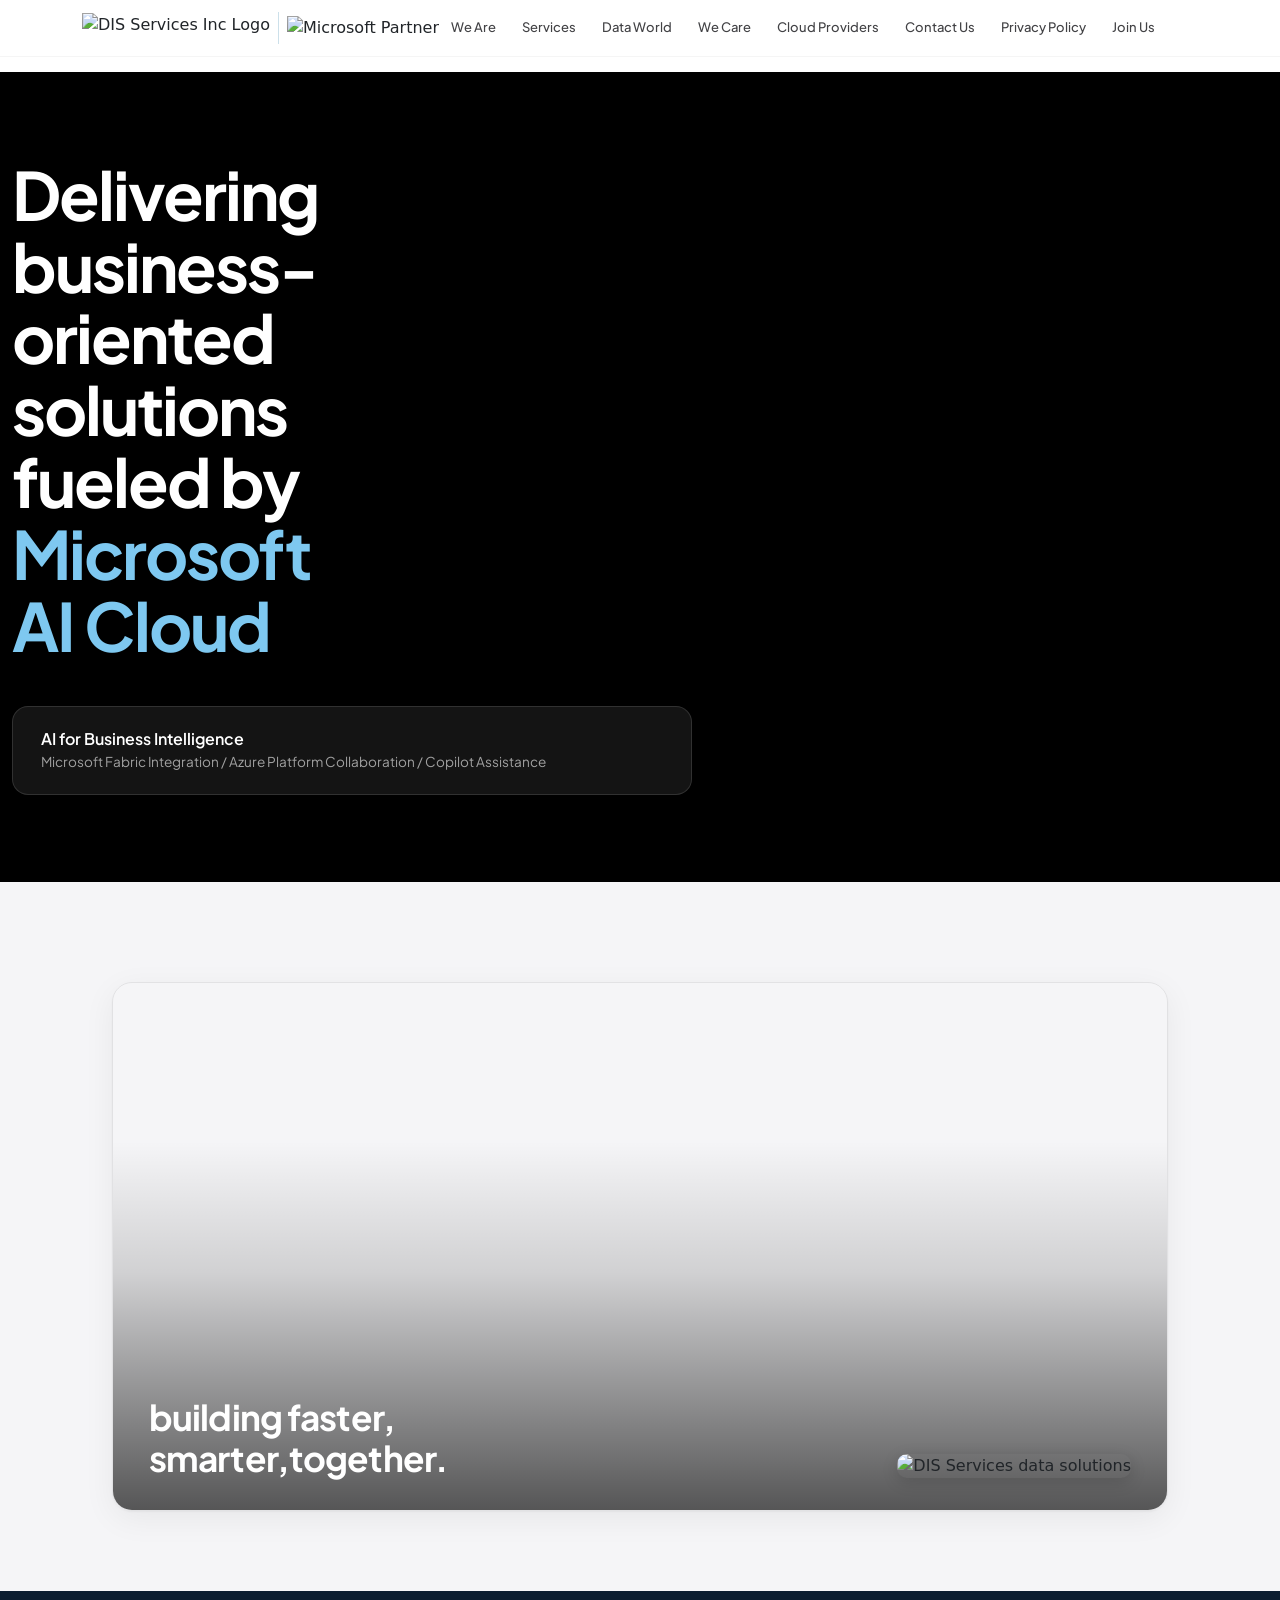
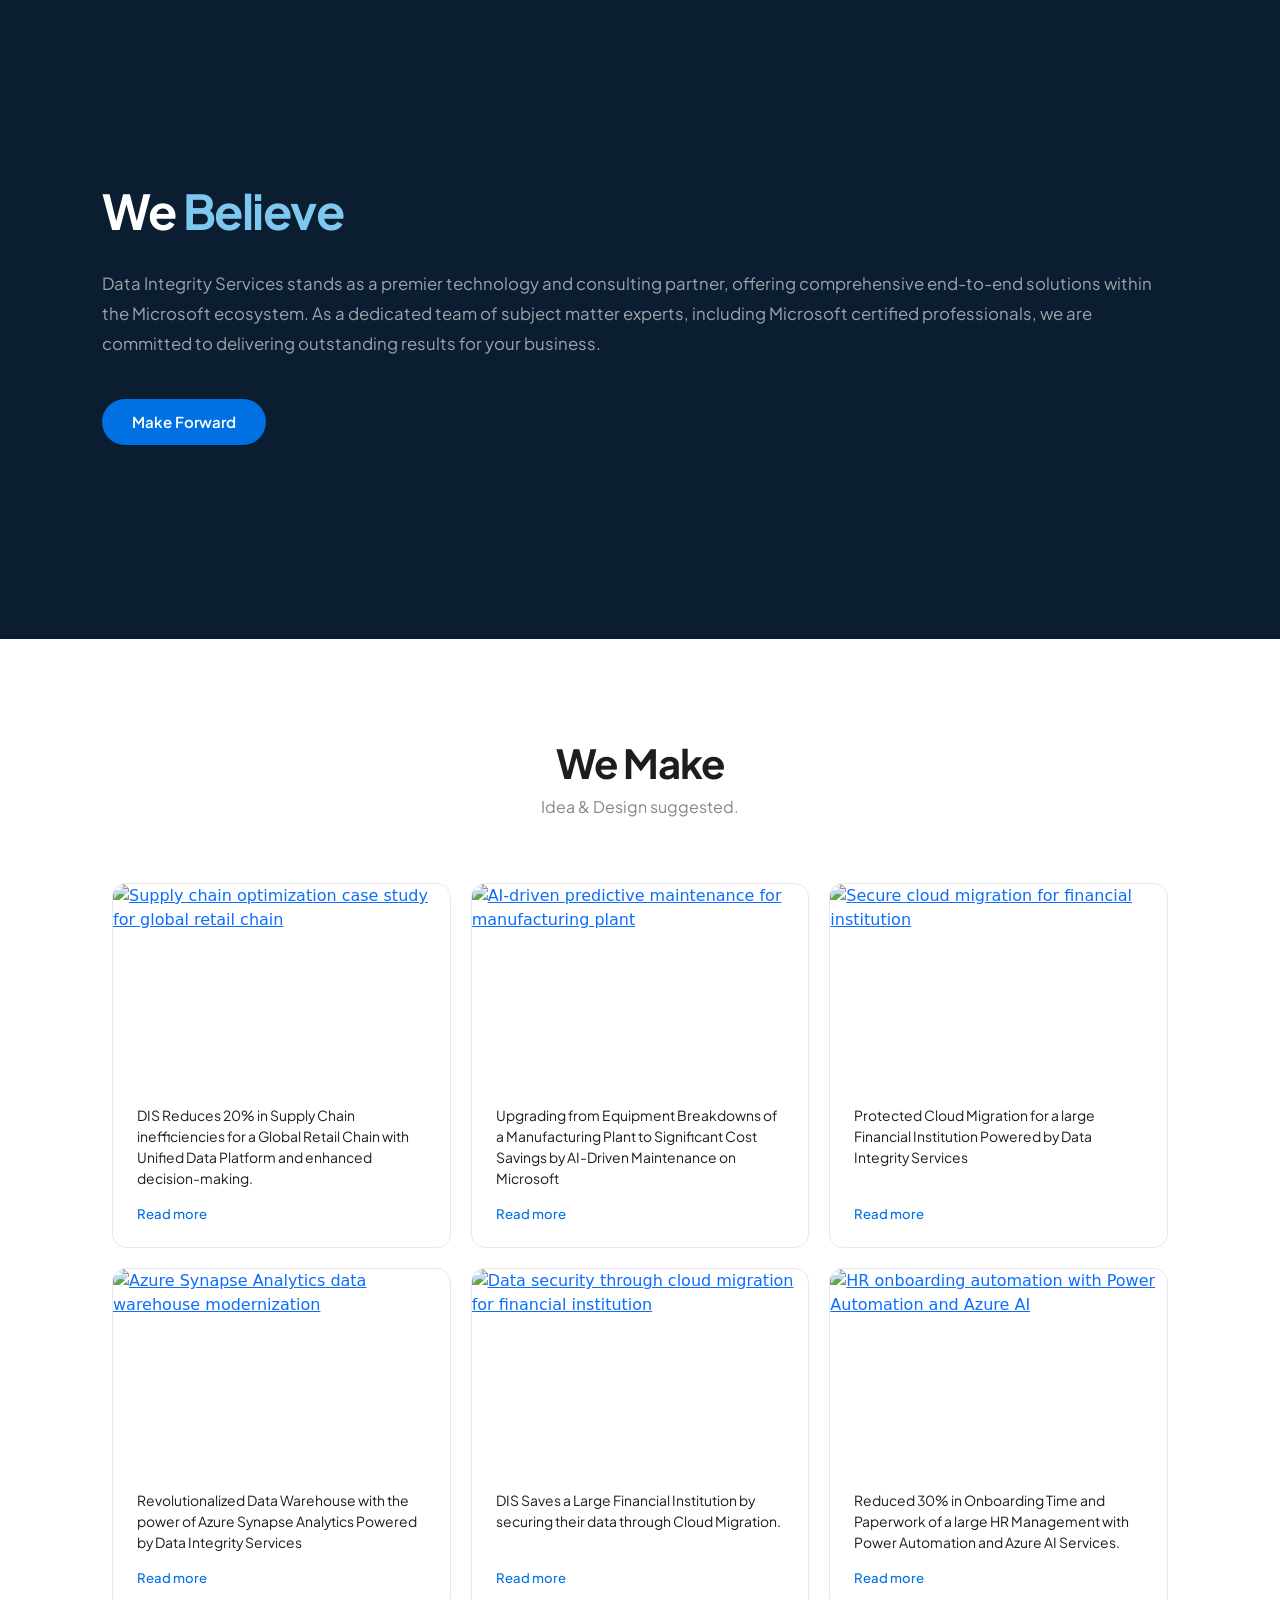
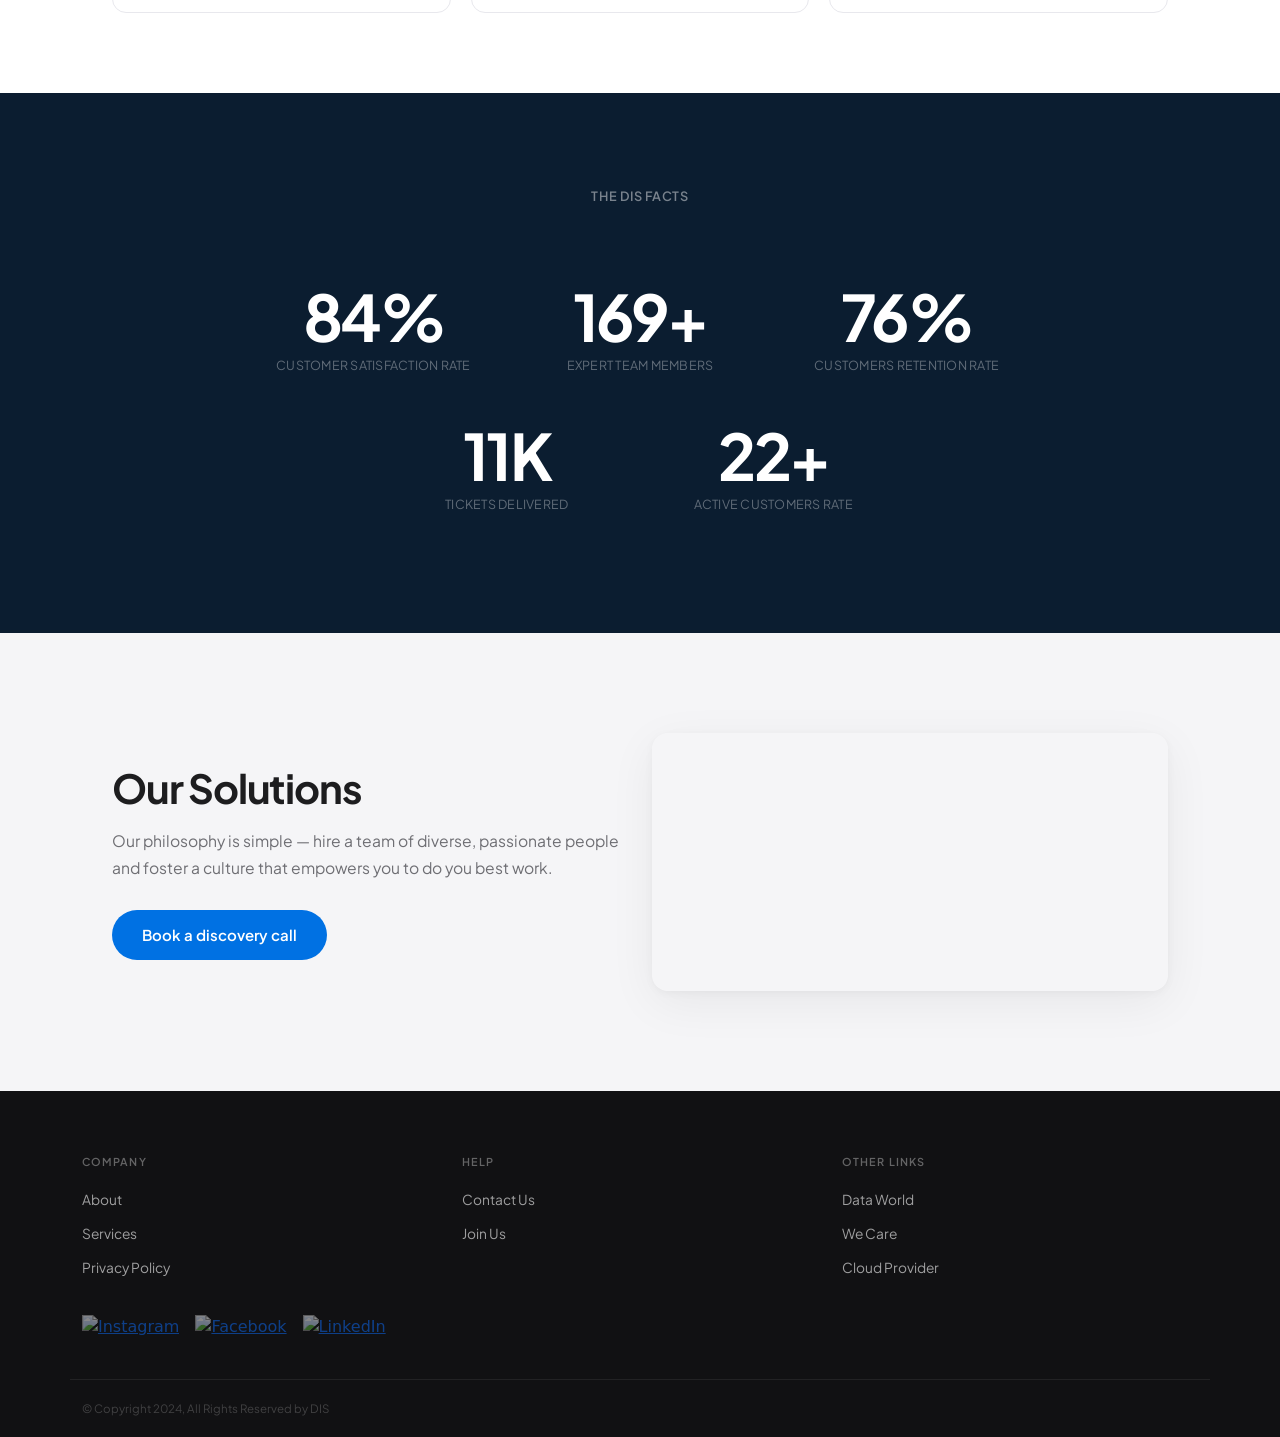
==== commit be3b741d: "Update index.html" ====
--- a/index.html
+++ b/index.html
@@ -1088,44 +1088,36 @@
 				<div class="row">
 					<nav class="navbar navbar-expand-lg homenav">
 						<div class="container-fluid">
-							<a href="https://thedecap.github.io/diservicesinc/"
+							<a href="/"
 								class="d-flex align-items-center mb-3 mb-md-0 me-md-auto text-dark text-decoration-none">
-								<div id="mainlogo" style="display:flex;align-items: center;  gap: 10px;">
-
+								<div id="mainlogo" style="display:flex;align-items: center; gap: 10px;">
 									<img class="logo1" src="https://diservicesinc.com/web/images/mainlogo.svg" alt="DIS Services Inc Logo">
 									<span style="width:1px; height:40px; background:#3482AD;"></span>
 									<img class="logo2" src="https://diservicesinc.com/web/images/micro.png" alt="Microsoft Partner">
-                                </div>
+								</div>
 							</a>
-
 							<button class="navbar-toggler" type="button" data-bs-toggle="collapse"
-                                data-bs-target="#navbarSupportedContent" aria-controls="navbarSupportedContent"
-                                aria-expanded="false" aria-label="Toggle navigation">
-                                <span class="navbar-toggler-icon"></span>
-                            </button>
+								data-bs-target="#navbarSupportedContent" aria-controls="navbarSupportedContent"
+								aria-expanded="false" aria-label="Toggle navigation">
+								<span class="navbar-toggler-icon"></span>
+							</button>
 							<div class="collapse navbar-collapse" id="navbarSupportedContent">
-								<ul class="nav nav-pills d-flex align-items-center ">
-									<li class="nav-item"><a href="https://thedecap.github.io/diservicesinc/index.html" class="nav-link"
+								<ul class="nav nav-pills d-flex align-items-center">
+									<li class="nav-item"><a href="/index.html" class="nav-link"
 											aria-current="page">We Are</a></li>
-									<li class="nav-item"><a href="https://thedecap.github.io/diservicesinc/our-services.html"
-											class="nav-link">Services</a>
-									</li>
-									<li class="nav-item"><a href="https://thedecap.github.io/diservicesinc/data-world.html"
-											class="nav-link">Data World</a>
-									</li>
-									<li class="nav-item"><a href="https://thedecap.github.io/diservicesinc/we-care.html" class="nav-link">We
-											Care</a></li>
-
-									<li class="nav-item"><a href="https://thedecap.github.io/diservicesinc/cloud-providers.html"
-											class="nav-link">Cloud
-											Providers</a></li>
-									<li class="nav-item"><a href="https://thedecap.github.io/diservicesinc/contact-us.html"
-											class="nav-link">Contact Us</a>
-									</li>
-									<li class="nav-item"><a href="https://thedecap.github.io/diservicesinc/privacy-policy.html"
-											class="nav-link">Privacy Policy</a>
-									</li>
-									<li class="nav-item"><a href="https://thedecap.github.io/diservicesinc/join-us.html"
+									<li class="nav-item"><a href="/our-services.html"
+											class="nav-link">Services</a></li>
+									<li class="nav-item"><a href="/data-world.html"
+											class="nav-link">Data World</a></li>
+									<li class="nav-item"><a href="/we-care.html"
+											class="nav-link">We Care</a></li>
+									<li class="nav-item"><a href="/cloud-providers.html"
+											class="nav-link">Cloud Providers</a></li>
+									<li class="nav-item"><a href="/contact-us.html"
+											class="nav-link">Contact Us</a></li>
+									<li class="nav-item"><a href="/privacy-policy.html"
+											class="nav-link">Privacy Policy</a></li>
+									<li class="nav-item"><a href="/join-us.html"
 											class="nav-link">Join Us</a></li>
 								</ul>
 							</div>
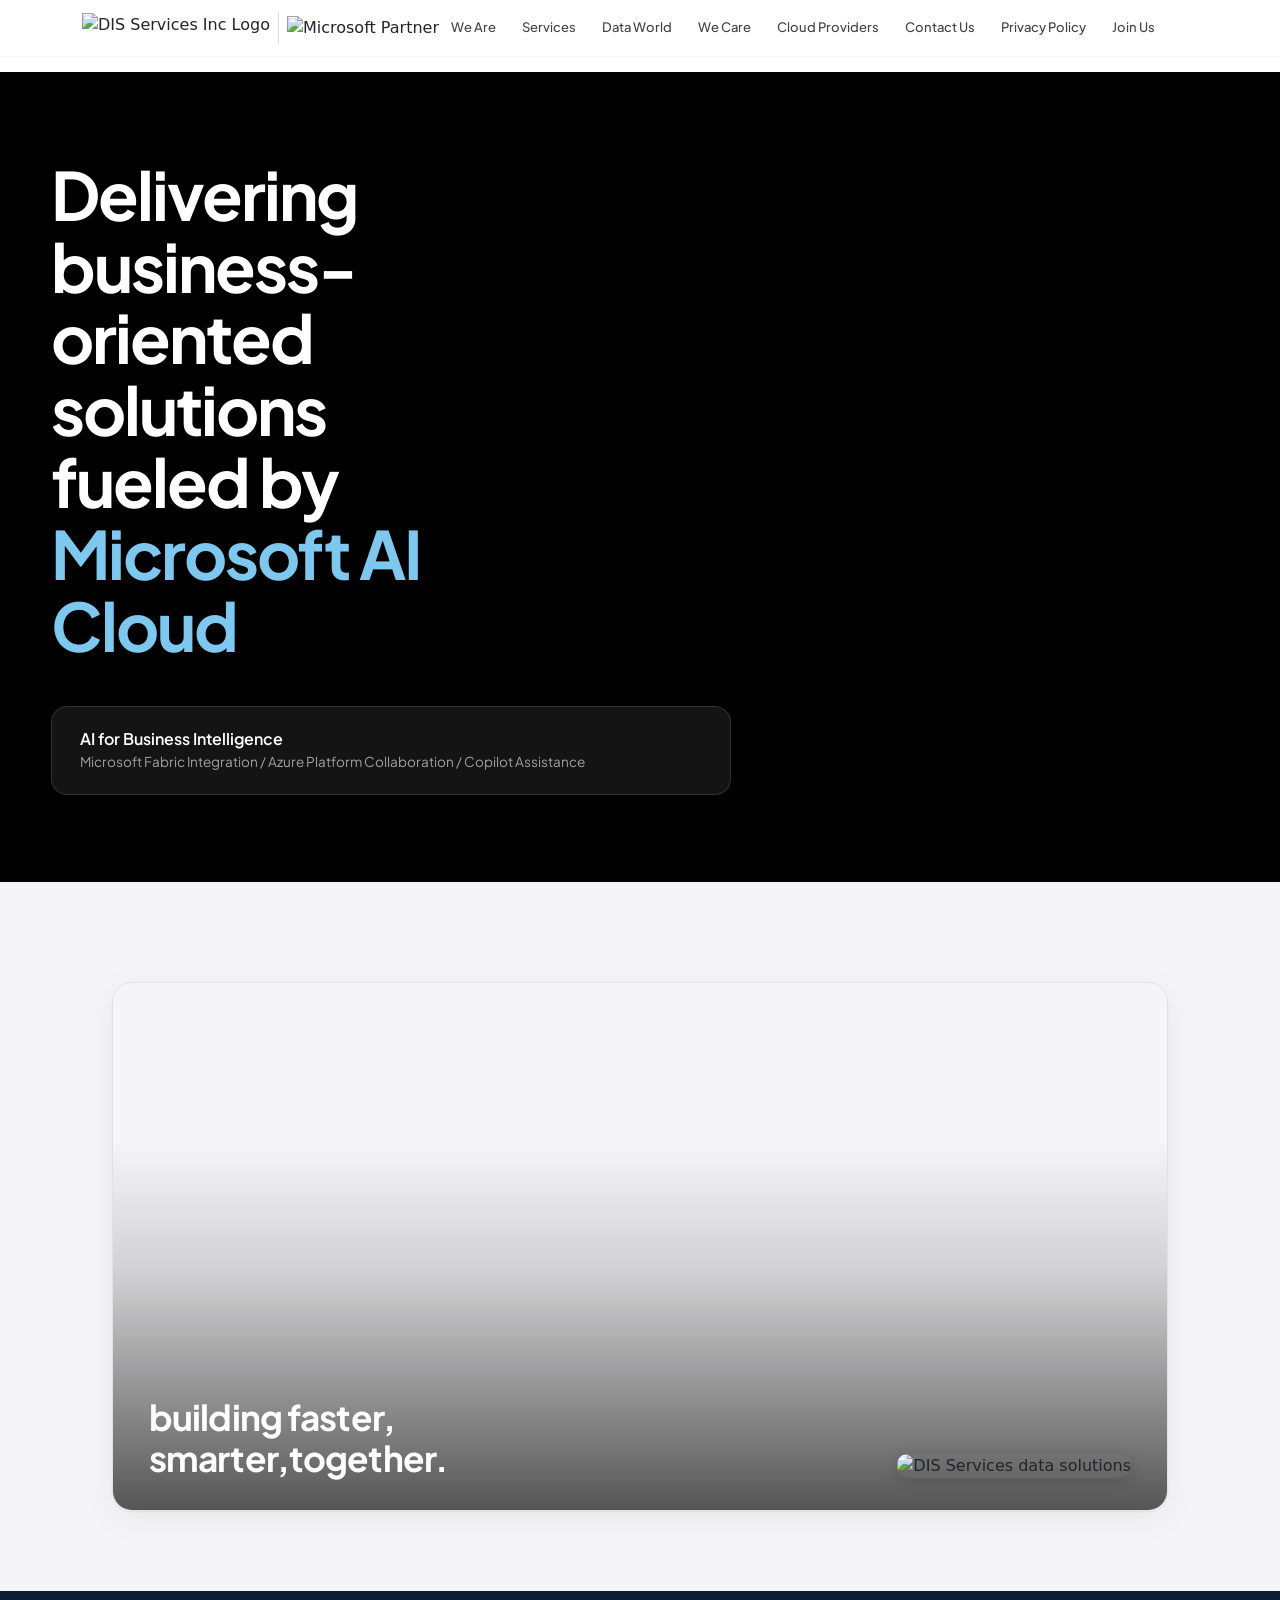
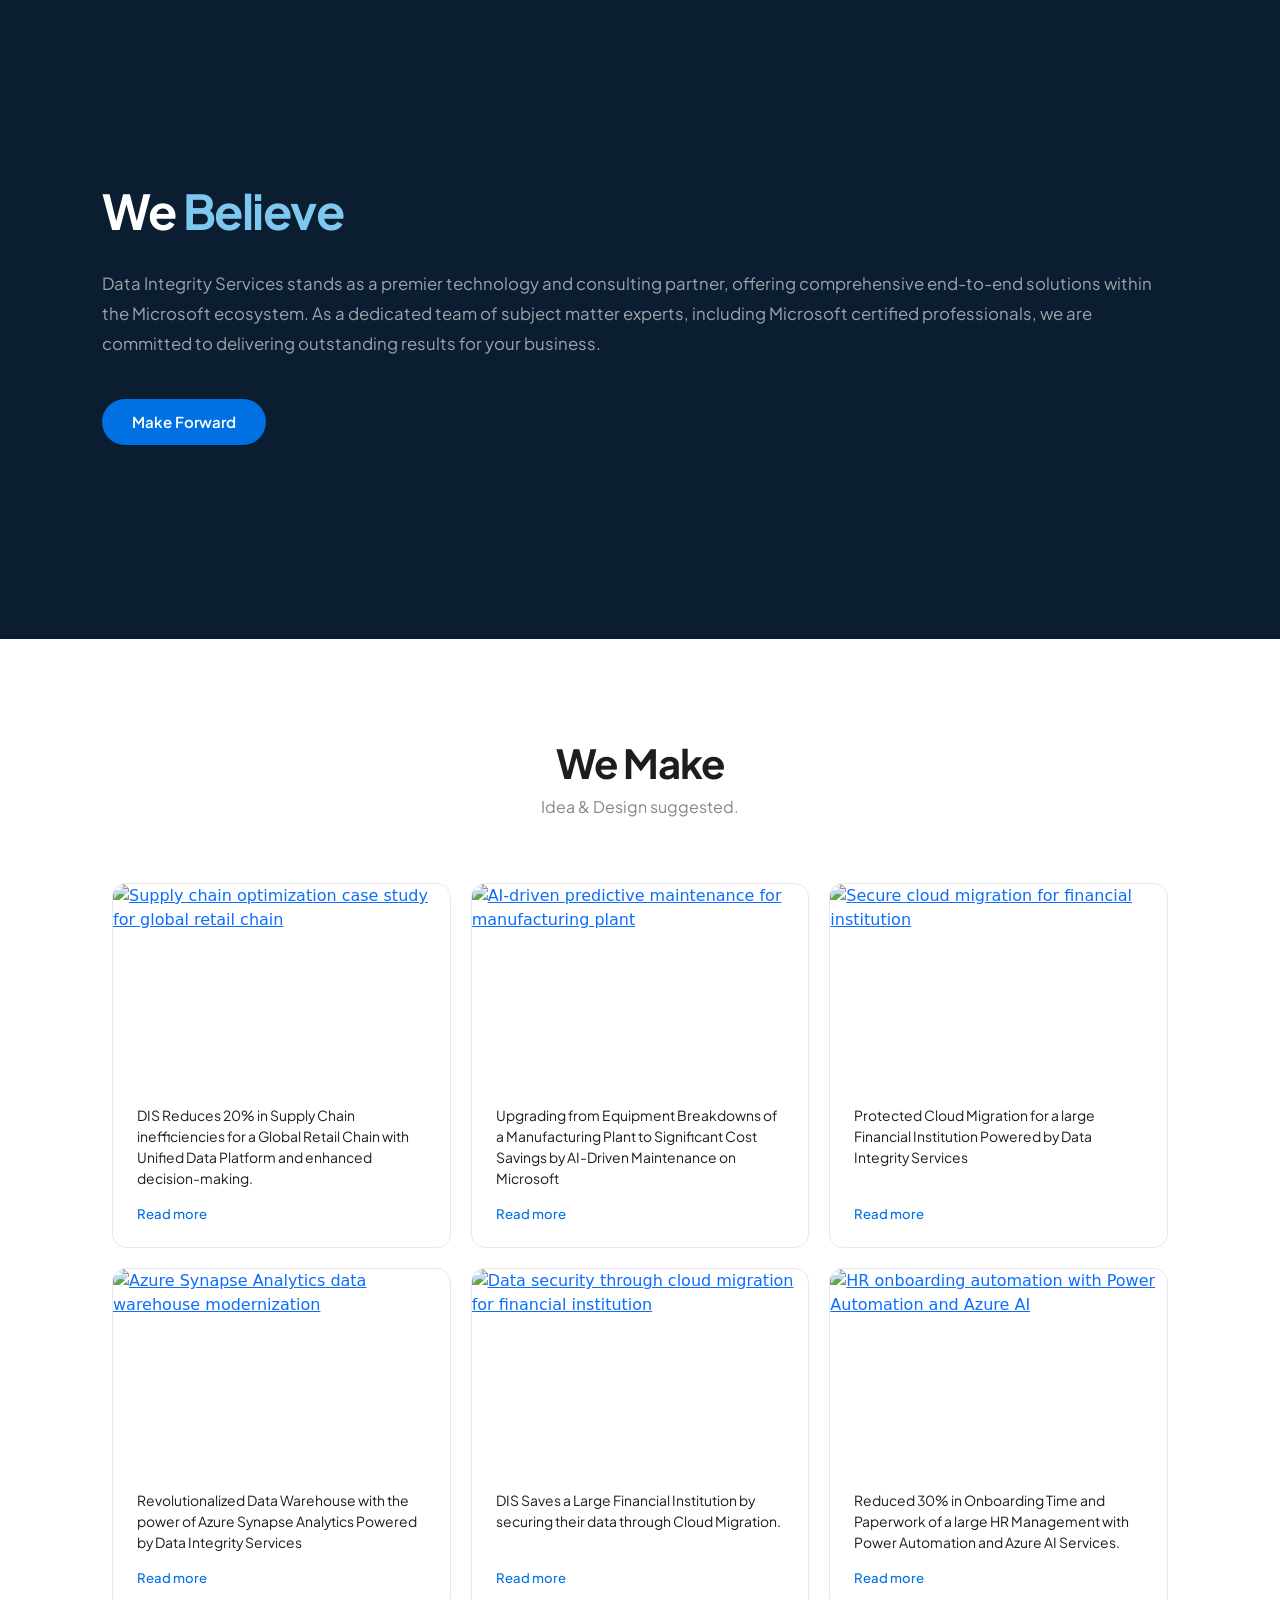
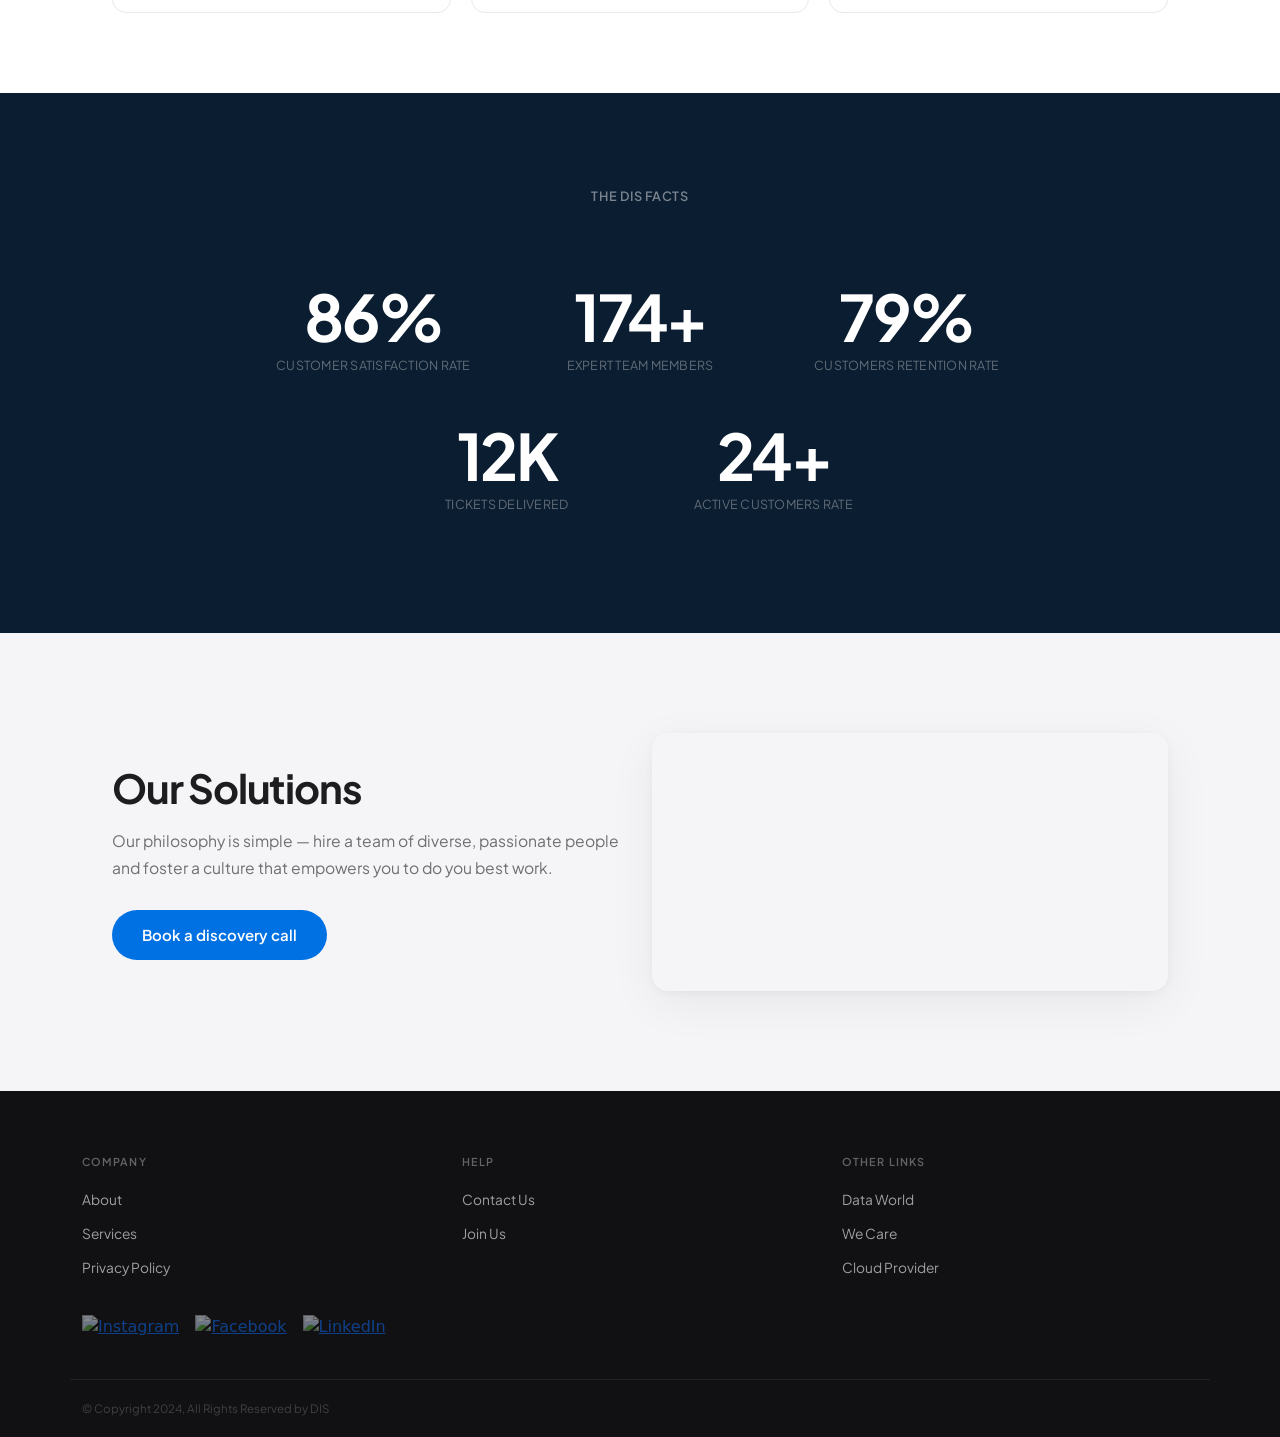
==== commit 324e42f4: "Add files via upload" ====
--- a/index.html
+++ b/index.html
@@ -1,1517 +1,1535 @@
-<!doctype html>
-<html lang="en">
-
-<head>
-	<meta charset="utf-8">
-	<meta name="viewport" content="width=device-width, initial-scale=1">
-	<title>DIS Services Inc | Microsoft Azure Cloud Consulting & AI Solutions</title>
-
-	<meta name="description" content="DIS Services Inc (Data Integrity Services) delivers Microsoft Azure cloud consulting, AI/ML solutions, and data analytics. 99% client satisfaction, 200+ experts. Talk to us today.">
-	<meta name="keywords" content="Microsoft Azure consulting, cloud solutions, AI machine learning Azure, data integrity services, data analytics, cloud migration, business intelligence, DevOps Azure">
-	<meta name="robots" content="index, follow">
-	<meta name="author" content="DIS Services Inc">
-	<meta name="publisher" content="Data Integrity Services Inc">
-	<meta name="theme-color" content="#3482ad">
-	<link rel="canonical" href="https://diservicesinc.com/">
-
-	<meta property="og:title" content="DIS Services Inc | Microsoft Azure Cloud Consulting & AI Solutions">
-	<meta property="og:description" content="DIS Services Inc delivers Microsoft Azure cloud consulting, AI/ML solutions, and data analytics. 99% client satisfaction, 200+ experts.">
-	<meta property="og:image" content="https://diservicesinc.com/web/images/mainlogo.svg">
-	<meta property="og:url" content="https://diservicesinc.com/">
-	<meta property="og:type" content="website">
-	<meta property="og:site_name" content="DIS Services Inc">
-	<meta property="og:locale" content="en_US">
-
-	<meta name="twitter:card" content="summary_large_image">
-	<meta name="twitter:title" content="DIS Services Inc | Microsoft Azure Cloud Consulting & AI Solutions">
-	<meta name="twitter:description" content="DIS Services Inc delivers Microsoft Azure cloud consulting, AI/ML solutions, and data analytics. 99% client satisfaction, 200+ experts.">
-	<meta name="twitter:image" content="https://diservicesinc.com/web/images/mainlogo.svg">
-
-	<script type="application/ld+json">
-	{
-		"@context": "https://schema.org",
-		"@type": "Organization",
-		"name": "DIS Services Inc",
-		"alternateName": "Data Integrity Services",
-		"url": "https://diservicesinc.com",
-		"logo": "https://diservicesinc.com/web/images/mainlogo.svg",
-		"description": "Microsoft Azure cloud consulting company specializing in AI, ML, data analytics, and cloud migration solutions.",
-		"telephone": "+1-510-239-8537",
-		"sameAs": [
-			"https://www.linkedin.com/company/data-integrity-services-us/",
-			"https://www.facebook.com/profile.php?id=61556158206869",
-			"https://www.instagram.com/dataintegrityservices/"
-		],
-		"numberOfEmployees": {
-			"@type": "QuantitativeValue",
-			"value": 200
-		}
-	}
-	</script>
-	<script type="application/ld+json">
-	{
-		"@context": "https://schema.org",
-		"@type": "WebSite",
-		"name": "DIS Services Inc",
-		"url": "https://diservicesinc.com"
-	}
-	</script>
-	<script type="application/ld+json">
-	{
-		"@context": "https://schema.org",
-		"@type": "BreadcrumbList",
-		"itemListElement": [{
-			"@type": "ListItem",
-			"position": 1,
-			"name": "Home",
-			"item": "https://diservicesinc.com/"
-		}]
-	}
-	</script>
-
-	<link rel="shortcut icon" href="images/favicon.ico" type="image/x-icon">
-	<link rel="icon" href="https://diservicesinc.com/web/images/favicon.ico" type="image/x-icon">
-
-	<link rel="stylesheet" href="https://cdn.jsdelivr.net/npm/swiper@11/swiper-bundle.min.css" />
-	<link rel="stylesheet" type="text/css" href="https://diservicesinc.com/web/css/stylenew.css">
-
-	<link href="https://fonts.googleapis.com/css2?family=Play:wght@400;700&display=swap" rel="stylesheet">
-	<link href="https://cdn.jsdelivr.net/npm/bootstrap@5.3.2/dist/css/bootstrap.min.css" rel="stylesheet"
-		integrity="sha384-T3c6CoIi6uLrA9TneNEoa7RxnatzjcDSCmG1MXxSR1GAsXEV/Dwwykc2MPK8M2HN" crossorigin="anonymous">
-	<link rel="preconnect" href="https://fonts.googleapis.com">
-	<link rel="preconnect" href="https://fonts.gstatic.com" crossorigin>
-	<link
-		href="https://fonts.googleapis.com/css2?family=IBM+Plex+Sans:wght@400;500;600&family=Inter:wght@100;200;300;400;500;600&family=Play:wght@400;700&family=Plus+Jakarta+Sans:wght@200;300;400;500;600;700&display=swap"
-		rel="stylesheet">
-	<link rel="preconnect" href="https://fonts.googleapis.com">
-	<link rel="preconnect" href="https://fonts.gstatic.com" crossorigin>
-	<link href="https://fonts.googleapis.com/css2?family=Style+Script&display=swap" rel="stylesheet">
-	<link rel="stylesheet" href="https://diservicesinc.com/web/css/owl.carousel.min.css">
-	<script src="https://diservicesinc.com/web/js/jquery.min.js"></script>
-
-	<script src="https://diservicesinc.com/web/js/owl.carousel.min.js"></script>
-
-	<style>
-		html {
-			scroll-behavior: smooth
-		}
-
-		* {
-			-webkit-font-smoothing: antialiased;
-			-moz-osx-font-smoothing: grayscale
-		}
-
-		body {
-			background: #fff !important;
-			overflow-x: hidden
-		}
-
-		body main div.headercls {
-			position: fixed !important;
-			top: 0 !important;
-			left: 0 !important;
-			right: 0 !important;
-			z-index: 9000 !important;
-			background: rgba(255, 255, 255, .88) !important;
-			backdrop-filter: blur(20px) saturate(180%) !important;
-			-webkit-backdrop-filter: blur(20px) saturate(180%) !important;
-			border-bottom: none !important;
-			box-shadow: 0 0 0 1px rgba(0, 0, 0, .04) !important;
-			transition: all .35s ease !important;
-			padding: 0 !important
-		}
-
-		body main div.headercls.scrolled {
-			background: rgba(255, 255, 255, .96) !important;
-			box-shadow: 0 0 0 1px rgba(0, 0, 0, .04), 0 2px 12px rgba(0, 0, 0, .04) !important
-		}
-
-		body>main {
-			padding-top: 72px !important
-		}
-
-		body main .headercls .navbar {
-			padding: 8px 0 !important;
-			min-height: 56px !important
-		}
-
-		body main .headercls .navbar .container-fluid {
-			max-width: 1200px !important;
-			margin: 0 auto !important
-		}
-
-		body main .headercls #mainlogo {
-			gap: 8px !important
-		}
-
-		body main .headercls #mainlogo img.logo1 {
-			height: 30px !important;
-			transition: opacity .2s !important
-		}
-
-		body main .headercls #mainlogo img.logo2 {
-			height: 24px !important;
-			transition: opacity .2s !important
-		}
-
-		body main .headercls #mainlogo span {
-			height: 32px !important;
-			background: rgba(52, 130, 173, .25) !important
-		}
-
-		body main .homenav .nav {
-			gap: 2px !important
-		}
-
-		body main .homenav .nav .nav-item .nav-link {
-			font-family: 'Plus Jakarta Sans', sans-serif !important;
-			font-weight: 500 !important;
-			font-size: 13px !important;
-			color: #424245 !important;
-			padding: 6px 12px !important;
-			border-radius: 6px !important;
-			transition: color .15s, background .15s !important;
-			white-space: nowrap !important
-		}
-
-		body main .homenav .nav .nav-item .nav-link:hover {
-			color: #1d1d1f !important;
-			background: rgba(0, 0, 0, .04) !important
-		}
-
-		body main .headercls .navbar-toggler {
-			border: none !important;
-			padding: 4px 8px !important;
-			box-shadow: none !important
-		}
-
-		body main .headercls .navbar-toggler:focus {
-			box-shadow: none !important
-		}
-
-		.bannerslider {
-			position: relative !important;
-			margin-bottom: 0 !important;
-			min-height: 90vh !important;
-			overflow: hidden !important;
-			display: flex !important;
-			align-items: center !important;
-			background: #000 !important
-		}
-
-		.bannerslider video {
-			position: absolute !important;
-			top: 0 !important;
-			left: 0 !important;
-			width: 100% !important;
-			height: 100% !important;
-			object-fit: cover !important;
-			object-position: center center !important;
-			opacity: .32 !important;
-			filter: none !important
-		}
-
-		.bannerslider::before,
-		.bannerslider::after {
-			content: none !important;
-			display: none !important;
-			background: none !important;
-			background-image: none !important
-		}
-
-		.captionheader {
-			position: relative !important;
-			z-index: 3 !important;
-			padding: 0 !important
-		}
-
-		.captionheader::after {
-			content: none !important;
-			display: none !important;
-			background: none !important;
-			background-image: none !important
-		}
-
-		.captionheader .container {
-			padding-top: 0 !important
-		}
-
-		.captionheader h1 {
-			font-family: 'Plus Jakarta Sans', sans-serif !important;
-			font-size: clamp(2.4rem, 5.2vw, 4.2rem) !important;
-			font-weight: 700 !important;
-			line-height: 1.08 !important;
-			letter-spacing: -.03em !important;
-			color: #fff !important;
-			max-width: 700px !important
-		}
-
-		.captionheader h1 span {
-			font-size: inherit !important;
-			font-weight: inherit !important;
-			line-height: inherit !important;
-			letter-spacing: inherit !important;
-			color: #7ec8f0 !important;
-			-webkit-text-fill-color: #7ec8f0 !important;
-			background: none !important
-		}
-
-		.aidevelopment {
-			position: relative !important;
-			z-index: 3 !important;
-			margin-top: 36px !important;
-			background: rgba(255, 255, 255, .08) !important;
-			backdrop-filter: blur(14px) !important;
-			-webkit-backdrop-filter: blur(14px) !important;
-			border: 1px solid rgba(255, 255, 255, .12) !important;
-			border-radius: 16px !important;
-			padding: 22px 28px !important;
-			max-width: 680px !important
-		}
-
-		.aidevelopment h3 {
-			font-family: 'Plus Jakarta Sans', sans-serif !important;
-			font-weight: 600 !important;
-			font-size: 1rem !important;
-			color: #fff !important;
-			margin-bottom: 4px !important
-		}
-
-		.aidevelopment p {
-			font-family: 'Plus Jakarta Sans', sans-serif !important;
-			color: rgba(255, 255, 255, .6) !important;
-			font-size: .85rem !important;
-			margin: 0 !important
-		}
-
-		.buildfaster {
-			padding: 100px 0 80px !important;
-			background: #f5f5f7 !important
-		}
-
-		.buildfaster .container {
-			max-width: 1080px !important
-		}
-
-		.videofaster {
-			border-radius: 20px !important;
-			overflow: hidden !important;
-			position: relative !important;
-			margin-right: 0 !important;
-			border: 1px solid rgba(0, 0, 0, .08) !important;
-			box-shadow: 0 1px 2px rgba(0, 0, 0, .04), 0 8px 32px rgba(0, 0, 0, .06) !important
-		}
-
-		.videofaster video {
-			display: block !important;
-			width: 100% !important;
-			height: auto !important
-		}
-
-		.homevideofaster {
-			position: absolute !important;
-			inset: 0 !important;
-			left: 0 !important;
-			display: flex !important;
-			align-items: flex-end !important;
-			justify-content: space-between !important;
-			background: linear-gradient(0deg, rgba(0, 0, 0, .65) 0%, rgba(0, 0, 0, .15) 45%, transparent 70%) !important;
-			padding: 40px 36px 32px !important
-		}
-
-		.homevideofaster h3 {
-			font-family: 'Plus Jakarta Sans', sans-serif !important;
-			font-weight: 700 !important;
-			font-size: clamp(1.4rem, 2.8vw, 2.2rem) !important;
-			letter-spacing: -.025em !important;
-			color: #fff !important;
-			text-transform: none !important;
-			line-height: 1.15 !important;
-			max-width: 500px !important;
-			margin: 0 !important
-		}
-
-		.overvid {
-			width: auto !important;
-			height: auto !important;
-			margin: 0 !important;
-			flex-shrink: 0 !important
-		}
-
-		.overlayimg {
-			border-radius: 10px !important;
-			box-shadow: 0 4px 16px rgba(0, 0, 0, .15) !important;
-			max-height: 340px !important;
-			width: auto !important
-		}
-
-		.context {
-			overflow: visible !important
-		}
-
-		.ethicdiv {
-			gap: 56px !important;
-			padding: 0 20px !important;
-			align-items: flex-start !important;
-			position: relative !important;
-			z-index: 5 !important
-		}
-
-		.area {
-			background: #0b1d30 !important;
-			min-height: 72vh !important
-		}
-
-		.ethichead h4 {
-			font-family: 'Plus Jakarta Sans', sans-serif !important;
-			font-size: clamp(2rem, 3.8vw, 3rem) !important;
-			font-weight: 700 !important;
-			letter-spacing: -.03em !important;
-			line-height: 1.08 !important;
-			text-align: left !important;
-			color: #fff !important
-		}
-
-		.ethichead h4 span {
-			color: #7ec8f0 !important
-		}
-
-		.ethicp p {
-			font-family: 'Plus Jakarta Sans', sans-serif !important;
-			font-size: clamp(.92rem, 1.5vw, 1.05rem) !important;
-			line-height: 1.8 !important;
-			color: rgba(255, 255, 255, .6) !important;
-			padding-right: 0 !important
-		}
-
-		a.btn.btn-primary.mbtn,
-		.mbtn {
-			background: #0071e3 !important;
-			border: none !important;
-			border-radius: 980px !important;
-			padding: 14px 30px !important;
-			font-family: 'Plus Jakarta Sans', sans-serif !important;
-			font-weight: 600 !important;
-			font-size: 15px !important;
-			color: #fff !important;
-			box-shadow: none !important;
-			transition: background .2s !important;
-			text-decoration: none !important;
-			display: inline-flex !important;
-			align-items: center !important;
-			justify-content: center !important;
-			text-align: center !important;
-			line-height: 1.2 !important;
-			position: relative !important;
-			z-index: 10 !important;
-			cursor: pointer !important
-		}
-
-		a.btn.btn-primary.mbtn:hover,
-		.mbtn:hover {
-			background: #0077ed !important;
-			transform: none !important;
-			box-shadow: none !important
-		}
-
-		.circles li {
-			background: rgba(255, 255, 255, .035) !important;
-			border-radius: 50% !important;
-			border: none !important
-		}
-
-		section:has(#wemake) {
-			padding: 100px 0 80px !important;
-			background: #fff !important
-		}
-
-		section:has(#wemake) .container {
-			max-width: 1080px !important
-		}
-
-		#wemake {
-			margin-bottom: 48px !important
-		}
-
-		#wemake h4.wemake {
-			font-family: 'Plus Jakarta Sans', sans-serif !important;
-			font-size: clamp(1.8rem, 3.2vw, 2.5rem) !important;
-			font-weight: 700 !important;
-			letter-spacing: -.03em !important;
-			color: #1d1d1f !important;
-			margin-bottom: 8px !important
-		}
-
-		#wemake p {
-			font-family: 'Plus Jakarta Sans', sans-serif !important;
-			color: #86868b !important;
-			font-size: 1rem !important
-		}
-
-		.maincontainer {
-			display: grid !important;
-			grid-template-columns: repeat(3, 1fr) !important;
-			gap: 20px !important
-		}
-
-		.maincontainer figure {
-			margin: 0 !important;
-			border-radius: 14px !important;
-			overflow: hidden !important;
-			background: #fff !important;
-			border: 1px solid #e8e8ed !important;
-			box-shadow: none !important;
-			transition: border-color .25s, box-shadow .35s ease, transform .35s ease !important;
-			display: flex !important;
-			flex-direction: column !important;
-			cursor: pointer !important
-		}
-
-		.maincontainer figure:hover {
-			transform: translateY(-3px) !important;
-			border-color: #d2d2d7 !important;
-			box-shadow: 0 4px 12px rgba(0, 0, 0, .04), 0 12px 32px rgba(0, 0, 0, .05) !important
-		}
-
-		.maincontainer .imgseccont {
-			height: 200px !important;
-			overflow: hidden !important
-		}
-
-		.maincontainer .imgseccont img {
-			width: 100% !important;
-			height: 100% !important;
-			object-fit: cover !important;
-			transition: transform .6s cubic-bezier(.25, .1, .25, 1) !important
-		}
-
-		.maincontainer figure:hover .imgseccont img {
-			transform: scale(1.03) !important
-		}
-
-		.maincontainer figcaption {
-			padding: 22px 24px 24px !important;
-			flex: 1 !important;
-			display: flex !important;
-			flex-direction: column !important
-		}
-
-		.maincontainer figcaption a.cases {
-			text-decoration: none !important;
-			font-family: 'Plus Jakarta Sans', sans-serif !important;
-			font-weight: 500 !important;
-			color: #0071e3 !important;
-			font-size: .82rem !important;
-			display: flex !important;
-			flex-direction: column !important;
-			flex: 1 !important
-		}
-
-		.maincontainer figcaption a.cases:hover {
-			color: #0077ed !important
-		}
-
-		.maincontainer figcaption .cases p {
-			font-family: 'Plus Jakarta Sans', sans-serif !important;
-			color: #1d1d1f !important;
-			font-size: .87rem !important;
-			line-height: 1.5 !important;
-			margin-bottom: 14px !important;
-			flex: 1 !important;
-			font-weight: 400 !important
-		}
-
-		body main section.disfact {
-			background: #0b1d30 !important;
-			padding: 96px 0 !important;
-			overflow: hidden !important;
-			text-align: center !important
-		}
-
-		body main section.disfact::before,
-		body main section.disfact::after {
-			display: none !important
-		}
-
-		body main section.disfact .container {
-			max-width: 960px !important
-		}
-
-		body main section.disfact .col-lg-12>h4 {
-			font-family: 'Plus Jakarta Sans', sans-serif !important;
-			font-size: clamp(1.5rem, 2.5vw, 2rem) !important;
-			font-weight: 600 !important;
-			letter-spacing: -.01em !important;
-			color: rgba(255, 255, 255, .45) !important;
-			text-align: center !important;
-			margin-bottom: 56px !important;
-			text-transform: uppercase !important;
-			letter-spacing: .06em !important;
-			font-size: .8rem !important
-		}
-
-		body main section.disfact .boxfact {
-			text-align: center !important;
-			padding: 24px 12px !important;
-			border-radius: 0 !important;
-			background: transparent !important;
-			border: none !important;
-			margin-bottom: 0 !important
-		}
-
-		body main section.disfact .boxfact:hover {
-			transform: none !important;
-			box-shadow: none !important;
-			background: transparent !important
-		}
-
-		body main section.disfact h5.factnumber {
-			font-family: 'Plus Jakarta Sans', sans-serif !important;
-			font-size: clamp(2.8rem, 5vw, 4rem) !important;
-			font-weight: 700 !important;
-			letter-spacing: -.04em !important;
-			color: #fff !important;
-			-webkit-text-fill-color: #fff !important;
-			background: none !important;
-			background-clip: unset !important;
-			-webkit-background-clip: unset !important;
-			margin-bottom: 8px !important;
-			line-height: 1 !important
-		}
-
-		body main section.disfact .boxfact p {
-			font-family: 'Plus Jakarta Sans', sans-serif !important;
-			color: rgba(255, 255, 255, .35) !important;
-			font-size: .78rem !important;
-			font-weight: 400 !important;
-			margin: 0 !important;
-			letter-spacing: .02em !important;
-			text-transform: uppercase !important
-		}
-
-		.oursolution {
-			padding: 100px 0 !important;
-			background: #f5f5f7 !important
-		}
-
-		.oursolution .container {
-			max-width: 1080px !important
-		}
-
-		.solutionvideo {
-			align-items: center !important
-		}
-
-		.oursolution h4 {
-			font-family: 'Plus Jakarta Sans', sans-serif !important;
-			font-size: clamp(1.8rem, 3.2vw, 2.5rem) !important;
-			font-weight: 700 !important;
-			letter-spacing: -.03em !important;
-			color: #1d1d1f !important;
-			margin-bottom: 16px !important
-		}
-
-		.oursolution p {
-			font-family: 'Plus Jakarta Sans', sans-serif !important;
-			color: #6e6e73 !important;
-			font-size: .98rem !important;
-			line-height: 1.7 !important;
-			margin-bottom: 28px !important
-		}
-
-		.oursolution .btn-primary {
-			background: #0071e3 !important;
-			border: none !important;
-			border-radius: 980px !important;
-			padding: 14px 30px !important;
-			font-family: 'Plus Jakarta Sans', sans-serif !important;
-			font-weight: 600 !important;
-			font-size: 15px !important;
-			box-shadow: none !important;
-			display: inline-flex !important;
-			align-items: center !important;
-			justify-content: center !important;
-			text-decoration: none !important;
-			color: #fff !important;
-			transition: background .2s !important
-		}
-
-		.oursolution .btn-primary:hover {
-			background: #0077ed !important;
-			transform: none !important;
-			box-shadow: none !important
-		}
-
-		.rc {
-			display: flex !important;
-			justify-content: center !important
-		}
-
-		.rc video,
-		.video-circle {
-			border-radius: 16px !important;
-			box-shadow: 0 2px 8px rgba(0, 0, 0, .04), 0 12px 48px rgba(0, 0, 0, .06) !important;
-			max-width: 100% !important;
-			height: auto !important
-		}
-
-		body main footer.darkfooter {
-			background: #111113 !important;
-			padding: 0 !important;
-			overflow: hidden !important
-		}
-
-		body main footer.darkfooter>.container {
-			padding-top: 64px !important;
-			padding-bottom: 0 !important
-		}
-
-		body main footer.darkfooter>.container>.row {
-			padding-bottom: 40px !important;
-			border-bottom: 1px solid rgba(255, 255, 255, .07) !important
-		}
-
-		body main footer.darkfooter h6 {
-			font-family: 'Plus Jakarta Sans', sans-serif !important;
-			font-weight: 600 !important;
-			font-size: .68rem !important;
-			letter-spacing: .1em !important;
-			text-transform: uppercase !important;
-			color: rgba(255, 255, 255, .35) !important;
-			margin-bottom: 20px !important
-		}
-
-		body main footer.darkfooter ul.fotnab {
-			list-style: none !important;
-			padding: 0 !important;
-			margin: 0 !important
-		}
-
-		body main footer.darkfooter ul.fotnab li {
-			margin-bottom: 10px !important
-		}
-
-		body main footer.darkfooter ul.fotnab li a {
-			font-family: 'Plus Jakarta Sans', sans-serif !important;
-			color: rgba(255, 255, 255, .6) !important;
-			font-size: .86rem !important;
-			text-decoration: none !important;
-			transition: color .15s !important;
-			font-weight: 400 !important
-		}
-
-		body main footer.darkfooter ul.fotnab li a:hover {
-			color: #fff !important
-		}
-
-		body main footer.darkfooter div[style*="display:flex"] {
-			gap: 16px !important;
-			padding-top: 24px !important;
-			align-items: center !important
-		}
-
-		body main footer.darkfooter a img {
-			opacity: .5 !important;
-			transition: opacity .15s !important;
-			filter: none !important;
-			vertical-align: middle !important
-		}
-
-		body main footer.darkfooter a:hover img {
-			opacity: .85 !important;
-			filter: none !important;
-			transform: none !important
-		}
-
-		body main footer.darkfooter .fotcopy,
-		body main .fotcopy {
-			padding: 20px 0 !important;
-			margin-top: 0 !important
-		}
-
-		body main footer.darkfooter .fotcopy p,
-		body main .fotcopy p {
-			font-family: 'Plus Jakarta Sans', sans-serif !important;
-			color: rgba(255, 255, 255, .2) !important;
-			font-size: .72rem !important;
-			margin: 0 !important
-		}
-
-		.circles {
-			position: absolute !important;
-			inset: 0 !important;
-			list-style: none !important;
-			padding: 0 !important;
-			margin: 0 !important;
-			overflow: hidden !important
-		}
-
-		.circles li {
-			position: absolute !important;
-			display: block !important;
-			list-style: none !important;
-			animation: animate 25s linear infinite !important;
-			bottom: -150px !important
-		}
-
-		.circles li:nth-child(1) {
-			left: 25%;
-			width: 80px;
-			height: 80px;
-			animation-delay: 0s
-		}
-
-		.circles li:nth-child(2) {
-			left: 10%;
-			width: 20px;
-			height: 20px;
-			animation-delay: 2s;
-			animation-duration: 12s
-		}
-
-		.circles li:nth-child(3) {
-			left: 70%;
-			width: 20px;
-			height: 20px;
-			animation-delay: 4s
-		}
-
-		.circles li:nth-child(4) {
-			left: 40%;
-			width: 60px;
-			height: 60px;
-			animation-delay: 0s;
-			animation-duration: 18s
-		}
-
-		.circles li:nth-child(5) {
-			left: 65%;
-			width: 20px;
-			height: 20px;
-			animation-delay: 0s
-		}
-
-		.circles li:nth-child(6) {
-			left: 75%;
-			width: 110px;
-			height: 110px;
-			animation-delay: 3s
-		}
-
-		.circles li:nth-child(7) {
-			left: 35%;
-			width: 150px;
-			height: 150px;
-			animation-delay: 7s
-		}
-
-		.circles li:nth-child(8) {
-			left: 50%;
-			width: 25px;
-			height: 25px;
-			animation-delay: 15s;
-			animation-duration: 45s
-		}
-
-		.circles li:nth-child(9) {
-			left: 20%;
-			width: 15px;
-			height: 15px;
-			animation-delay: 2s;
-			animation-duration: 35s
-		}
-
-		.circles li:nth-child(10) {
-			left: 85%;
-			width: 150px;
-			height: 150px;
-			animation-delay: 0s;
-			animation-duration: 11s
-		}
-
-		@keyframes animate {
-			0% {
-				transform: translateY(0) rotate(0deg);
-				opacity: 1;
-				border-radius: 0
-			}
-
-			100% {
-				transform: translateY(-1000px) rotate(720deg);
-				opacity: 0;
-				border-radius: 50%
-			}
-		}
-
-		.sr {
-			opacity: 0;
-			transform: translateY(48px);
-			transition: opacity .8s cubic-bezier(.16, 1, .3, 1), transform .8s cubic-bezier(.16, 1, .3, 1)
-		}
-
-		.sr.v {
-			opacity: 1 !important;
-			transform: none !important
-		}
-
-		.sr-up {
-			transform: translateY(48px)
-		}
-
-		.sr-left {
-			transform: translateX(-40px)
-		}
-
-		.sr-right {
-			transform: translateX(40px)
-		}
-
-		.sr-scale {
-			transform: scale(.92);
-			transform-origin: center
-		}
-
-		.sr-d1 {
-			transition-delay: .08s
-		}
-
-		.sr-d2 {
-			transition-delay: .16s
-		}
-
-		.sr-d3 {
-			transition-delay: .24s
-		}
-
-		.sr-d4 {
-			transition-delay: .32s
-		}
-
-		.sr-d5 {
-			transition-delay: .4s
-		}
-
-		@media(max-width:992px) {
-			.maincontainer {
-				grid-template-columns: repeat(2, 1fr) !important
-			}
-
-			body>main {
-				padding-top: 66px !important
-			}
-
-			.solutionvideo {
-				gap: 40px !important
-			}
-
-			.rc video,
-			.video-circle {
-				width: 100% !important;
-				height: auto !important
-			}
-
-			.buildfaster {
-				padding: 60px 0 48px !important
-			}
-
-			.oursolution {
-				padding: 60px 0 !important
-			}
-		}
-
-		@media(max-width:640px) {
-			.maincontainer {
-				grid-template-columns: 1fr !important;
-				gap: 16px !important
-			}
-
-			.bannerslider {
-				min-height: 70vh !important
-			}
-
-			.captionheader h1 {
-				font-size: 1.65rem !important;
-				max-width: 100% !important;
-				line-height: 1.15 !important
-			}
-
-			.aidevelopment {
-				padding: 14px 16px !important;
-				margin-top: 20px !important;
-				border-radius: 12px !important
-			}
-
-			.aidevelopment h3 {
-				font-size: .88rem !important
-			}
-
-			.aidevelopment p {
-				font-size: .76rem !important
-			}
-
-			.ethicdiv {
-				flex-direction: column !important;
-				gap: 20px !important;
-				text-align: center !important;
-				padding: 0 !important
-			}
-
-			.ethichead,
-			.ethicp {
-				width: 100% !important
-			}
-
-			.ethichead h4 {
-				text-align: center !important;
-				font-size: 1.6rem !important
-			}
-
-			.ethicp p {
-				font-size: .9rem !important;
-				text-align: center !important
-			}
-
-			.context .ethicdiv {
-				top: 28vh !important
-			}
-
-			.area {
-				min-height: 58vh !important
-			}
-
-			a.btn.btn-primary.mbtn,
-			.mbtn {
-				padding: 12px 24px !important;
-				font-size: 14px !important
-			}
-
-			.maincontainer .imgseccont {
-				height: 180px !important
-			}
-
-			.maincontainer figcaption {
-				padding: 18px 18px 20px !important
-			}
-
-			.solutionvideo {
-				flex-direction: column !important
-			}
-
-			.rc video,
-			.solutionvideo .video-circle {
-				width: 100% !important;
-				height: auto !important;
-				max-height: 400px !important;
-				object-fit: cover !important
-			}
-
-			.homenav .nav .nav-item .nav-link {
-				font-size: 13px !important;
-				padding: 6px 10px !important
-			}
-
-			#mainlogo img.logo1 {
-				height: 24px !important
-			}
-
-			#mainlogo img.logo2 {
-				height: 18px !important
-			}
-
-			.buildfaster {
-				padding: 48px 0 36px !important
-			}
-
-			.videofaster {
-				border-radius: 14px !important
-			}
-
-			.homevideofaster {
-				padding: 20px 18px 18px !important;
-				flex-direction: column !important;
-				gap: 16px !important
-			}
-
-			.homevideofaster h3 {
-				font-size: 1.15rem !important
-			}
-
-			.overlayimg {
-				max-height: 200px !important
-			}
-
-			.disfact {
-				padding: 56px 0 !important
-			}
-
-			.disfact h4 {
-				margin-bottom: 32px !important
-			}
-
-			h5.factnumber {
-				font-size: 2rem !important
-			}
-
-			.oursolution {
-				padding: 48px 0 56px !important
-			}
-
-			.darkfooter>.container {
-				padding-top: 40px !important
-			}
-		}
-
-		@media(max-width:400px) {
-			.captionheader h1 {
-				font-size: 1.35rem !important
-			}
-
-			.bannerslider {
-				min-height: 60vh !important
-			}
-
-			h5.factnumber {
-				font-size: 1.8rem !important
-			}
-
-			.maincontainer .imgseccont {
-				height: 160px !important
-			}
-		}
-	</style>
-</head>
-
-<body>
-	<main>
-		<div class="headercls">
-			<div class="container">
-				<div class="row">
-					<nav class="navbar navbar-expand-lg homenav">
-						<div class="container-fluid">
-							<a href="/"
-								class="d-flex align-items-center mb-3 mb-md-0 me-md-auto text-dark text-decoration-none">
-								<div id="mainlogo" style="display:flex;align-items: center; gap: 10px;">
-									<img class="logo1" src="https://diservicesinc.com/web/images/mainlogo.svg" alt="DIS Services Inc Logo">
-									<span style="width:1px; height:40px; background:#3482AD;"></span>
-									<img class="logo2" src="https://diservicesinc.com/web/images/micro.png" alt="Microsoft Partner">
-								</div>
-							</a>
-							<button class="navbar-toggler" type="button" data-bs-toggle="collapse"
-								data-bs-target="#navbarSupportedContent" aria-controls="navbarSupportedContent"
-								aria-expanded="false" aria-label="Toggle navigation">
-								<span class="navbar-toggler-icon"></span>
-							</button>
-							<div class="collapse navbar-collapse" id="navbarSupportedContent">
-								<ul class="nav nav-pills d-flex align-items-center">
-									<li class="nav-item"><a href="/index.html" class="nav-link"
-											aria-current="page">We Are</a></li>
-									<li class="nav-item"><a href="/our-services.html"
-											class="nav-link">Services</a></li>
-									<li class="nav-item"><a href="/data-world.html"
-											class="nav-link">Data World</a></li>
-									<li class="nav-item"><a href="/we-care.html"
-											class="nav-link">We Care</a></li>
-									<li class="nav-item"><a href="/cloud-providers.html"
-											class="nav-link">Cloud Providers</a></li>
-									<li class="nav-item"><a href="/contact-us.html"
-											class="nav-link">Contact Us</a></li>
-									<li class="nav-item"><a href="/privacy-policy.html"
-											class="nav-link">Privacy Policy</a></li>
-									<li class="nav-item"><a href="/join-us.html"
-											class="nav-link">Join Us</a></li>
-								</ul>
-							</div>
-						</div>
-					</nav>
-				</div>
-			</div>
-		</div>
-		<div class="bannerslider">
-			<div class="captionheader">
-				<div class="container">
-					<div class="row">
-						<div class="col-lg-6">
-							<h1>Delivering business-oriented solutions fueled by <span> Microsoft AI Cloud</span></h1>
-						</div>
-					</div>
-				</div>
-				<div class="container">
-					<div class="aidevelopment">
-						<div class="row">
-							<div id="headerlower" class="col-lg-12 col-md-12 col-sm-12 col-12">
-								<h3>AI for Business Intelligence </h3>
-								<p>Microsoft Fabric Integration / Azure Platform Collaboration / Copilot Assistance </p>
-							</div>
-						</div>
-					</div>
-				</div>
-			</div>
-			<video width="100%" height="100%" autoplay muted loop>
-				<source src="https://diservicesinc.com/web/images/homevideo.mp4" type="video/mp4">
-			</video>
-		</div>
-
-		<section class="buildfaster">
-			<div class="container">
-				<div class="row">
-					<div class="col-lg-12">
-						<div class="videofaster">
-							<video width="100%" height="611px" autoplay muted loop>
-								<source src="https://diservicesinc.com/web/images/homefaster.mp4" type="video/mp4">
-							</video>
-							<div class="homevideofaster">
-								<h3>building faster, smarter,together.</h3>
-								<div class="overvid">
-									<img src="https://diservicesinc.com/web/images/small-right image.png" class="overlayimg" alt="DIS Services data solutions">
-                        </div>
-								</div>
-							</div>
-						</div>
-					</div>
-				</div>
-		</section>
-		<section>
-			<div class="area" style="display:flex;align-items:center;position:relative;">
-				<ul class="circles">
-					<li></li>
-					<li></li>
-					<li></li>
-					<li></li>
-					<li></li>
-					<li></li>
-					<li></li>
-					<li></li>
-					<li></li>
-					<li></li>
-				</ul>
-				<div class="container" style="position:relative;z-index:5;">
-					<div class="ethicdiv">
-						<div class="ethichead">
-							<h4>We <span>Believe</span></h4>
-              <br>
-						</div>
-						<div class="ethicp">
-							<p>Data Integrity Services stands as a premier technology and consulting partner, offering
-								comprehensive end-to-end solutions within the Microsoft ecosystem. As a dedicated team
-								of
-								subject matter experts, including Microsoft certified professionals, we are committed to
-								delivering outstanding results for your business.</p>
-							<div>
-                <br>
-								<a href="https://thedecap.github.io/diservicesinc/our-services.html" class="btn btn-primary mbtn">Make
-									Forward</a>
-							</div>
-						</div>
-					</div>
-				</div>
-			</div>
-		</section>
-
-		<section>
-			<div class="container">
-
-				<div id="wemake" class="row text-center">
-					<h4 class="wemake"> We Make</h4>
-					<p> Idea & Design suggested.</p>
-
-				</div>
-
-				<div class="maincontainer">
-					<figure>
-
-						<div class="imgseccont">
-							<a href="https://diservicesinc.com/case-study/1">
-
-								<img src="https://diservicesinc.com/web/images/casestudy_images/65b94bd409c60_cloud-mis-01.png" alt="Supply chain optimization case study for global retail chain">
-                    </a>
-						</div>
-						<figcaption>
-							<a href="https://diservicesinc.com/case-study/1" class="cases">
-								<p> DIS Reduces 20% in Supply Chain inefficiencies for a Global Retail Chain with
-									Unified Data Platform and enhanced decision-making.</p>
-								Read more
-							</a>
-						</figcaption>
-
-					</figure>
-					<figure>
-
-						<div class="imgseccont">
-							<a href="https://diservicesinc.com/case-study/2">
-
-								<img src="https://diservicesinc.com/web/images/casestudy_images/65b95d223a602_cloud-mis-04.png" alt="AI-driven predictive maintenance for manufacturing plant">
-                    </a>
-						</div>
-						<figcaption>
-							<a href="https://diservicesinc.com/case-study/2" class="cases">
-								<p> Upgrading from Equipment Breakdowns of a Manufacturing Plant to Significant Cost
-									Savings by AI-Driven Maintenance on Microsoft</p>
-								Read more
-							</a>
-						</figcaption>
-
-					</figure>
-					<figure>
-
-						<div class="imgseccont">
-							<a href="https://diservicesinc.com/case-study/3">
-
-								<img src="https://diservicesinc.com/web/images/casestudy_images/65b95d5c54bb0_cloud-mis-02.png" alt="Secure cloud migration for financial institution">
-                    </a>
-						</div>
-						<figcaption>
-							<a href="https://diservicesinc.com/case-study/3" class="cases">
-								<p> Protected Cloud Migration for a large Financial Institution Powered by Data
-									Integrity Services</p>
-								Read more
-							</a>
-						</figcaption>
-
-					</figure>
-					<figure>
-
-						<div class="imgseccont">
-							<a href="https://diservicesinc.com/case-study/4">
-
-								<img src="https://diservicesinc.com/web/images/casestudy_images/65b954ad233ae_cloud-mis-05.png" alt="Azure Synapse Analytics data warehouse modernization">
-                    </a>
-						</div>
-						<figcaption>
-							<a href="https://diservicesinc.com/case-study/4" class="cases">
-								<p> Revolutionalized Data Warehouse with the power of Azure Synapse Analytics Powered by
-									Data Integrity Services</p>
-								Read more
-							</a>
-						</figcaption>
-
-					</figure>
-					<figure>
-
-						<div class="imgseccont">
-							<a href="https://diservicesinc.com/case-study/5">
-
-								<img src="https://diservicesinc.com/web/images/casestudy_images/65b95d926050e_cloud-mis-03.png" alt="Data security through cloud migration for financial institution">
-                    </a>
-						</div>
-						<figcaption>
-							<a href="https://diservicesinc.com/case-study/5" class="cases">
-								<p> DIS Saves a Large Financial Institution by securing their data through Cloud
-									Migration.</p>
-								Read more
-							</a>
-						</figcaption>
-
-					</figure>
-					<figure>
-
-						<div class="imgseccont">
-							<a href="https://diservicesinc.com/case-study/6">
-
-								<img src="https://diservicesinc.com/web/images/casestudy_images/65b959ace2816_cloud-mis-06.png" alt="HR onboarding automation with Power Automation and Azure AI">
-                    </a>
-						</div>
-						<figcaption>
-							<a href="https://diservicesinc.com/case-study/6" class="cases">
-								<p> Reduced 30% in Onboarding Time and Paperwork of a large HR Management with Power
-									Automation and Azure AI Services.</p>
-								Read more
-							</a>
-						</figcaption>
-
-					</figure>
-				</div>
-
-			</div>
-
-		</section>
-		<section class="disfact">
-			<div class="container">
-				<div class="row">
-					<div class="col-lg-12">
-						<h4>The DIS Facts</h4>
-					</div>
-				</div>
-				<div class="row">
-					<div class="col-lg-10 mx-auto ">
-						<div id="factsrenderhere" class="row justify-content-center">
-							<div class="col-lg-4 col-md-4 col-sm-4 col-12 boxfact">
-								<h5 class="factnumber">99%</h5>
-								<p>Customer Satisfaction Rate</p>
-							</div>
-							<div class="col-lg-4 col-md-4 col-sm-4 col-12 boxfact">
-								<h5 class="factnumber">200+</h5>
-								<p>Expert Team Members</p>
-							</div>
-							<div class="col-lg-4 col-md-4 col-sm-4 col-12 boxfact">
-								<h5 class="factnumber">90%</h5>
-								<p>Customers Retention Rate</p>
-							</div>
-							<div class="col-lg-4 col-md-4 col-sm-4 col-12 boxfact">
-								<h5 class="factnumber">15K</h5>
-								<p>Tickets Delivered</p>
-							</div>
-							<div class="col-lg-4 col-md-4 col-sm-4 col-12 boxfact">
-								<h5 class="factnumber">30+</h5>
-								<p>Active Customers Rate</p>
-							</div>
-
-						</div>
-					</div>
-				</div>
-			</div>
-		</section>
-		<section class="oursolution">
-			<div class="container">
-				<div class="row solutionvideo">
-					<div class="col-lg-6 col-md-6 col-sm-12 col-12">
-						<h4>Our Solutions</h4>
-						<p>Our philosophy is simple — hire a team of diverse, passionate people and foster a culture
-							that
-							empowers you to do you best work.</p>
-						<a href="https://thedecap.github.io/diservicesinc/contact-us.html" class="btn btn-primary">Book a discovery call</a>
-					</div>
-					<div class="col-lg-6 col-md-6 col-sm-12 col-12">
-						<div class="rc">
-							<video src="https://diservicesinc.com/web/images/vidsolution.mp4" id="localVideoStream"
-								class="video-circle" width="100%" autoplay muted loop playsinline></video>
-						</div>
-					</div>
-				</div>
-			</div>
-		</section>
-		<footer class="darkfooter ">
-			<div class="container">
-				<div class="row">
-					<div class="col-lg-4 col-md-4 col-sm-6 col-6">
-						<h6>Company</h6>
-						<ul class="fotnab">
-							<li><a href="https://thedecap.github.io/diservicesinc/index.html">About</a></li>
-							<li><a href="https://thedecap.github.io/diservicesinc/our-services.html">Services</a></li>
-							<li><a href="https://thedecap.github.io/diservicesinc/privacy-policy.html">Privacy Policy</a></li>
-
-						</ul>
-					</div>
-					<div class="col-lg-4 col-md-4 col-sm-6 col-6">
-						<h6>Help</h6>
-						<ul class="fotnab">
-							<li><a href="https://thedecap.github.io/diservicesinc/contact-us.html">Contact Us</a></li>
-							<li><a href="https://thedecap.github.io/diservicesinc/join-us.html">Join Us</a></li>
-						</ul>
-					</div>
-					<div class="col-lg-4 col-md-4 col-sm-6 col-6">
-						<h6>Other Links</h6>
-						<ul class="fotnab">
-							<li><a href="https://thedecap.github.io/diservicesinc/data-world.html">Data World</a></li>
-							<li><a href="https://thedecap.github.io/diservicesinc/we-care.html">We Care</a></li>
-							<li><a href="https://thedecap.github.io/diservicesinc/cloud-providers.html">Cloud Provider</a></li>
-						</ul>
-					</div>
-
-					<div style="display:flex">
-
-						<a href="https://www.instagram.com/dataintegrityservices/">
-							<img style="width:30px; height:30px" src="https://diservicesinc.com/web/images/insta.png" alt="Instagram">
-                </a>
-							<a href="https://www.facebook.com/profile.php?id=61556158206869">
-								<img style="width:55px; height:30px" src="https://diservicesinc.com/web/images/fb.svg" alt="Facebook">
-                </a>
-								<a href="https://www.linkedin.com/company/data-integrity-services-us/">
-									<img style="width:38px; height:35px" src="https://diservicesinc.com/web/images/linked-in.png" alt="LinkedIn">
-                </a>
-					</div>
-				</div>
-				<div class="container fotcopy " style="margin-top: 10px;">
-					<div class="row ">
-						<div class="col-lg-6 col-md-6 col-sm-12 col-12">
-							<p>© Copyright 2024, All Rights Reserved by DIS</p>
-						</div>
-						<div class="col-lg-6 col-md-6 col-sm-12 col-12">
-						</div>
-					</div>
-				</div>
-		</footer>
-
-	</main>
-	<script src="https://cdn.jsdelivr.net/npm/bootstrap@5.3.2/dist/js/bootstrap.bundle.min.js"
-		integrity="sha384-C6RzsynM9kWDrMNeT87bh95OGNyZPhcTNXj1NW7RuBCsyN/o0jlpcV8Qyq46cDfL" crossorigin="anonymous">
-	</script>
-	<script>
-		window.addEventListener('scroll',function(){
-var h=document.querySelector('.headercls');
-if(h)h.classList.toggle('scrolled',window.scrollY>20);
-},{passive:true});
-
-document.addEventListener('DOMContentLoaded',function(){
-  var vf=document.querySelector('.videofaster');
-  if(vf){vf.classList.add('sr','sr-scale')}
-
-  var eh=document.querySelector('.ethichead');
-  var ep=document.querySelector('.ethicp');
-  if(eh){eh.classList.add('sr','sr-left')}
-  if(ep){ep.classList.add('sr','sr-right','sr-d2')}
-  var epd=document.querySelector('.ethicp>div');
-  if(epd){epd.classList.add('sr','sr-d3')}
-
-  var wmh=document.querySelector('#wemake h4');
-  var wmp=document.querySelector('#wemake p');
-  if(wmh){wmh.classList.add('sr')}
-  if(wmp){wmp.classList.add('sr','sr-d1')}
-
-  document.querySelectorAll('.maincontainer figure').forEach(function(el,i){
-    el.classList.add('sr');
-    el.classList.add('sr-d'+(i%3+1));
-  });
-
-  var fh=document.querySelector('.disfact h4');
-  if(fh){fh.classList.add('sr')}
-
-  document.querySelectorAll('.boxfact').forEach(function(el,i){
-    el.classList.add('sr');
-    el.classList.add('sr-d'+(i%5+1));
-  });
-
-  var sh=document.querySelector('.oursolution h4');
-  var sp=document.querySelector('.oursolution p');
-  var sb=document.querySelector('.oursolution .btn-primary');
-  var sv=document.querySelector('.oursolution .rc');
-  if(sh){sh.classList.add('sr','sr-left')}
-  if(sp){sp.classList.add('sr','sr-left','sr-d1')}
-  if(sb){sb.classList.add('sr','sr-left','sr-d2')}
-  if(sv){sv.classList.add('sr','sr-right','sr-d2')}
-
-  document.querySelectorAll('.darkfooter .col-lg-4,.darkfooter .col-md-4').forEach(function(el,i){
-    el.classList.add('sr');
-    el.classList.add('sr-d'+(i+1));
-  });
-
-  var o=new IntersectionObserver(function(entries){
-    entries.forEach(function(e){
-      if(e.isIntersecting){e.target.classList.add('v');o.unobserve(e.target)}
-    });
-  },{threshold:0.08,rootMargin:'0px 0px -50px 0px'});
-  document.querySelectorAll('.sr').forEach(function(el){o.observe(el)});
-
-  var co=new IntersectionObserver(function(entries){
-    entries.forEach(function(e){
-      if(!e.isIntersecting||e.target.dataset.c)return;
-      e.target.dataset.c='1';
-      var raw=e.target.textContent.trim();
-      var m=raw.match(/[\d]+/);if(!m)return;
-      var target=parseInt(m[0]);
-      var suffix=raw.replace(/[\d]+/,'');
-      var start=performance.now();
-      var dur=1600;
-      (function step(now){
-        var p=Math.min((now-start)/dur,1);
-        var ease=1-Math.pow(1-p,4);
-        e.target.textContent=Math.round(target*ease)+suffix;
-        if(p<1)requestAnimationFrame(step);
-      })(start);
-    });
-  },{threshold:0.4});
-  document.querySelectorAll('.factnumber').forEach(function(el){co.observe(el)});
-});
-	</script>
-</body>
-
-</html>
+<!doctype html>
+<html lang="en">
+
+<head>
+	<meta charset="utf-8">
+	<meta name="viewport" content="width=device-width, initial-scale=1">
+	<title>DIS Services Inc | Microsoft Azure Cloud Consulting & AI Solutions</title>
+
+	<meta name="description" content="DIS Services Inc (Data Integrity Services) delivers Microsoft Azure cloud consulting, AI/ML solutions, and data analytics. 99% client satisfaction, 200+ experts. Talk to us today.">
+	<meta name="keywords" content="Microsoft Azure consulting, cloud solutions, AI machine learning Azure, data integrity services, data analytics, cloud migration, business intelligence, DevOps Azure">
+	<meta name="robots" content="index, follow">
+	<meta name="author" content="DIS Services Inc">
+	<meta name="publisher" content="Data Integrity Services Inc">
+	<meta name="theme-color" content="#3482ad">
+	<link rel="canonical" href="/">
+
+	<meta property="og:title" content="DIS Services Inc | Microsoft Azure Cloud Consulting & AI Solutions">
+	<meta property="og:description" content="DIS Services Inc delivers Microsoft Azure cloud consulting, AI/ML solutions, and data analytics. 99% client satisfaction, 200+ experts.">
+	<meta property="og:image" content="/web/images/mainlogo.svg">
+	<meta property="og:url" content="/">
+	<meta property="og:type" content="website">
+	<meta property="og:site_name" content="DIS Services Inc">
+	<meta property="og:locale" content="en_US">
+
+	<meta name="twitter:card" content="summary_large_image">
+	<meta name="twitter:title" content="DIS Services Inc | Microsoft Azure Cloud Consulting & AI Solutions">
+	<meta name="twitter:description" content="DIS Services Inc delivers Microsoft Azure cloud consulting, AI/ML solutions, and data analytics. 99% client satisfaction, 200+ experts.">
+	<meta name="twitter:image" content="/web/images/mainlogo.svg">
+
+	<script type="application/ld+json">
+	{
+		"@context": "https://schema.org",
+		"@type": "Organization",
+		"name": "DIS Services Inc",
+		"alternateName": "Data Integrity Services",
+		"url": "/",
+		"logo": "/web/images/mainlogo.svg",
+		"description": "Microsoft Azure cloud consulting company specializing in AI, ML, data analytics, and cloud migration solutions.",
+		"telephone": "+1-510-239-8537",
+		"sameAs": [
+			"https://www.linkedin.com/company/data-integrity-services-us/",
+			"https://www.facebook.com/profile.php?id=61556158206869",
+			"https://www.instagram.com/dataintegrityservices/"
+		],
+		"numberOfEmployees": {
+			"@type": "QuantitativeValue",
+			"value": 200
+		}
+	}
+	</script>
+	<script type="application/ld+json">
+	{
+		"@context": "https://schema.org",
+		"@type": "WebSite",
+		"name": "DIS Services Inc",
+		"url": "/"
+	}
+	</script>
+	<script type="application/ld+json">
+	{
+		"@context": "https://schema.org",
+		"@type": "BreadcrumbList",
+		"itemListElement": [{
+			"@type": "ListItem",
+			"position": 1,
+			"name": "Home",
+			"item": "/"
+		}]
+	}
+	</script>
+
+	<link rel="shortcut icon" href="web/images/favicon.ico" type="image/x-icon">
+	<link rel="icon" href="web/images/favicon.ico" type="image/x-icon">
+
+	<link rel="stylesheet" href="https://cdn.jsdelivr.net/npm/swiper@11/swiper-bundle.min.css" />
+	<link rel="stylesheet" type="text/css" href="web/css/stylenew.css">
+
+	<link href="https://fonts.googleapis.com/css2?family=Play:wght@400;700&display=swap" rel="stylesheet">
+	<link href="https://cdn.jsdelivr.net/npm/bootstrap@5.3.2/dist/css/bootstrap.min.css" rel="stylesheet"
+		integrity="sha384-T3c6CoIi6uLrA9TneNEoa7RxnatzjcDSCmG1MXxSR1GAsXEV/Dwwykc2MPK8M2HN" crossorigin="anonymous">
+	<link rel="preconnect" href="https://fonts.googleapis.com">
+	<link rel="preconnect" href="https://fonts.gstatic.com" crossorigin>
+	<link
+		href="https://fonts.googleapis.com/css2?family=IBM+Plex+Sans:wght@400;500;600&family=Inter:wght@100;200;300;400;500;600&family=Play:wght@400;700&family=Plus+Jakarta+Sans:wght@200;300;400;500;600;700&display=swap"
+		rel="stylesheet">
+	<link rel="preconnect" href="https://fonts.googleapis.com">
+	<link rel="preconnect" href="https://fonts.gstatic.com" crossorigin>
+	<link href="https://fonts.googleapis.com/css2?family=Style+Script&display=swap" rel="stylesheet">
+	<link rel="stylesheet" href="web/css/owl.carousel.min.css">
+	<script src="web/js/jquery.min.js"></script>
+
+	<script src="web/js/owl.carousel.min.js"></script>
+
+	<style>
+		html {
+			scroll-behavior: smooth
+		}
+
+		* {
+			-webkit-font-smoothing: antialiased;
+			-moz-osx-font-smoothing: grayscale
+		}
+
+		body {
+			background: #fff !important;
+			overflow-x: hidden
+		}
+
+		body main div.headercls {
+			position: fixed !important;
+			top: 0 !important;
+			left: 0 !important;
+			right: 0 !important;
+			z-index: 9000 !important;
+			background: rgba(255, 255, 255, .88) !important;
+			backdrop-filter: blur(20px) saturate(180%) !important;
+			-webkit-backdrop-filter: blur(20px) saturate(180%) !important;
+			border-bottom: none !important;
+			box-shadow: 0 0 0 1px rgba(0, 0, 0, .04) !important;
+			transition: all .35s ease !important;
+			padding: 0 !important
+		}
+
+		body main div.headercls.scrolled {
+			background: rgba(255, 255, 255, .96) !important;
+			box-shadow: 0 0 0 1px rgba(0, 0, 0, .04), 0 2px 12px rgba(0, 0, 0, .04) !important
+		}
+
+		body>main {
+			padding-top: 72px !important
+		}
+
+		body main .headercls .navbar {
+			padding: 8px 0 !important;
+			min-height: 56px !important
+		}
+
+		body main .headercls .navbar .container-fluid {
+			max-width: 1200px !important;
+			margin: 0 auto !important
+		}
+
+		body main .headercls #mainlogo {
+			gap: 8px !important
+		}
+
+		body main .headercls #mainlogo img.logo1 {
+			height: 30px !important;
+			transition: opacity .2s !important
+		}
+
+		body main .headercls #mainlogo img.logo2 {
+			height: 24px !important;
+			transition: opacity .2s !important
+		}
+
+		body main .headercls #mainlogo span {
+			height: 32px !important;
+			background: rgba(52, 130, 173, .25) !important
+		}
+
+		body main .homenav .nav {
+			gap: 2px !important
+		}
+
+		body main .homenav .nav .nav-item .nav-link {
+			font-family: 'Plus Jakarta Sans', sans-serif !important;
+			font-weight: 500 !important;
+			font-size: 13px !important;
+			color: #424245 !important;
+			padding: 6px 12px !important;
+			border-radius: 6px !important;
+			transition: color .15s, background .15s !important;
+			white-space: nowrap !important
+		}
+
+		body main .homenav .nav .nav-item .nav-link:hover {
+			color: #1d1d1f !important;
+			background: rgba(0, 0, 0, .04) !important
+		}
+
+		body main .headercls .navbar-toggler {
+			border: none !important;
+			padding: 4px 8px !important;
+			box-shadow: none !important
+		}
+
+		body main .headercls .navbar-toggler:focus {
+			box-shadow: none !important
+		}
+
+		.bannerslider {
+			position: relative !important;
+			margin-bottom: 0 !important;
+			min-height: 90vh !important;
+			overflow: hidden !important;
+			display: flex !important;
+			align-items: center !important;
+			background: #000 !important
+		}
+
+		.bannerslider video {
+			position: absolute !important;
+			top: 0 !important;
+			left: 0 !important;
+			width: 100% !important;
+			height: 100% !important;
+			object-fit: cover !important;
+			object-position: center center !important;
+			opacity: .32 !important;
+			filter: none !important
+		}
+
+		.bannerslider::before,
+		.bannerslider::after {
+			content: none !important;
+			display: none !important;
+			background: none !important;
+			background-image: none !important
+		}
+
+		.captionheader {
+			position: relative !important;
+			z-index: 3 !important;
+			padding: 0 !important
+		}
+
+		.captionheader::after {
+			content: none !important;
+			display: none !important;
+			background: none !important;
+			background-image: none !important
+		}
+
+		.captionheader .container {
+			padding-top: 0 !important;
+			padding-left: clamp(16px, 4vw, 56px) !important
+		}
+
+		@media(max-width:640px) {
+			.captionheader .container {
+				padding-left: 20px !important;
+				padding-right: 20px !important
+			}
+		}
+
+		.captionheader h1 {
+			font-family: 'Plus Jakarta Sans', sans-serif !important;
+			font-size: clamp(2.4rem, 5.2vw, 4.2rem) !important;
+			font-weight: 700 !important;
+			line-height: 1.08 !important;
+			letter-spacing: -.03em !important;
+			color: #fff !important;
+			max-width: 760px !important
+		}
+
+		.captionheader .row > .col-lg-6 {
+			flex: 0 0 auto !important;
+			width: 60% !important;
+			max-width: 760px !important
+		}
+
+		@media(max-width:992px) {
+			.captionheader .row > .col-lg-6 { width: 100% !important }
+		}
+
+		.captionheader h1 span {
+			font-size: inherit !important;
+			font-weight: inherit !important;
+			line-height: inherit !important;
+			letter-spacing: inherit !important;
+			color: #7ec8f0 !important;
+			-webkit-text-fill-color: #7ec8f0 !important;
+			background: none !important
+		}
+
+		.aidevelopment {
+			position: relative !important;
+			z-index: 3 !important;
+			margin-top: 36px !important;
+			background: rgba(255, 255, 255, .08) !important;
+			backdrop-filter: blur(14px) !important;
+			-webkit-backdrop-filter: blur(14px) !important;
+			border: 1px solid rgba(255, 255, 255, .12) !important;
+			border-radius: 16px !important;
+			padding: 22px 28px !important;
+			max-width: 680px !important
+		}
+
+		.aidevelopment h3 {
+			font-family: 'Plus Jakarta Sans', sans-serif !important;
+			font-weight: 600 !important;
+			font-size: 1rem !important;
+			color: #fff !important;
+			margin-bottom: 4px !important
+		}
+
+		.aidevelopment p {
+			font-family: 'Plus Jakarta Sans', sans-serif !important;
+			color: rgba(255, 255, 255, .6) !important;
+			font-size: .85rem !important;
+			margin: 0 !important
+		}
+
+		.buildfaster {
+			padding: 100px 0 80px !important;
+			background: #f5f5f7 !important
+		}
+
+		.buildfaster .container {
+			max-width: 1080px !important
+		}
+
+		.videofaster {
+			border-radius: 20px !important;
+			overflow: hidden !important;
+			position: relative !important;
+			margin-right: 0 !important;
+			border: 1px solid rgba(0, 0, 0, .08) !important;
+			box-shadow: 0 1px 2px rgba(0, 0, 0, .04), 0 8px 32px rgba(0, 0, 0, .06) !important
+		}
+
+		.videofaster video {
+			display: block !important;
+			width: 100% !important;
+			height: auto !important
+		}
+
+		.homevideofaster {
+			position: absolute !important;
+			inset: 0 !important;
+			left: 0 !important;
+			display: flex !important;
+			align-items: flex-end !important;
+			justify-content: space-between !important;
+			background: linear-gradient(0deg, rgba(0, 0, 0, .65) 0%, rgba(0, 0, 0, .15) 45%, transparent 70%) !important;
+			padding: 40px 36px 32px !important
+		}
+
+		.homevideofaster h3 {
+			font-family: 'Plus Jakarta Sans', sans-serif !important;
+			font-weight: 700 !important;
+			font-size: clamp(1.4rem, 2.8vw, 2.2rem) !important;
+			letter-spacing: -.025em !important;
+			color: #fff !important;
+			text-transform: none !important;
+			line-height: 1.15 !important;
+			max-width: 500px !important;
+			margin: 0 !important
+		}
+
+		.overvid {
+			width: auto !important;
+			height: auto !important;
+			margin: 0 !important;
+			flex-shrink: 0 !important
+		}
+
+		.overlayimg {
+			border-radius: 10px !important;
+			box-shadow: 0 4px 16px rgba(0, 0, 0, .15) !important;
+			max-height: 340px !important;
+			width: auto !important
+		}
+
+		.context {
+			overflow: visible !important
+		}
+
+		.ethicdiv {
+			gap: 56px !important;
+			padding: 0 20px !important;
+			align-items: flex-start !important;
+			position: relative !important;
+			z-index: 5 !important
+		}
+
+		.area {
+			background: #0b1d30 !important;
+			min-height: 72vh !important
+		}
+
+		.ethichead h4 {
+			font-family: 'Plus Jakarta Sans', sans-serif !important;
+			font-size: clamp(2rem, 3.8vw, 3rem) !important;
+			font-weight: 700 !important;
+			letter-spacing: -.03em !important;
+			line-height: 1.08 !important;
+			text-align: left !important;
+			color: #fff !important
+		}
+
+		.ethichead h4 span {
+			color: #7ec8f0 !important
+		}
+
+		.ethicp p {
+			font-family: 'Plus Jakarta Sans', sans-serif !important;
+			font-size: clamp(.92rem, 1.5vw, 1.05rem) !important;
+			line-height: 1.8 !important;
+			color: rgba(255, 255, 255, .6) !important;
+			padding-right: 0 !important
+		}
+
+		a.btn.btn-primary.mbtn,
+		.mbtn {
+			background: #0071e3 !important;
+			border: none !important;
+			border-radius: 980px !important;
+			padding: 14px 30px !important;
+			font-family: 'Plus Jakarta Sans', sans-serif !important;
+			font-weight: 600 !important;
+			font-size: 15px !important;
+			color: #fff !important;
+			box-shadow: none !important;
+			transition: background .2s !important;
+			text-decoration: none !important;
+			display: inline-flex !important;
+			align-items: center !important;
+			justify-content: center !important;
+			text-align: center !important;
+			line-height: 1.2 !important;
+			position: relative !important;
+			z-index: 10 !important;
+			cursor: pointer !important
+		}
+
+		a.btn.btn-primary.mbtn:hover,
+		.mbtn:hover {
+			background: #0077ed !important;
+			transform: none !important;
+			box-shadow: none !important
+		}
+
+		.circles li {
+			background: rgba(255, 255, 255, .035) !important;
+			border-radius: 50% !important;
+			border: none !important
+		}
+
+		section:has(#wemake) {
+			padding: 100px 0 80px !important;
+			background: #fff !important
+		}
+
+		section:has(#wemake) .container {
+			max-width: 1080px !important
+		}
+
+		#wemake {
+			margin-bottom: 48px !important
+		}
+
+		#wemake h4.wemake {
+			font-family: 'Plus Jakarta Sans', sans-serif !important;
+			font-size: clamp(1.8rem, 3.2vw, 2.5rem) !important;
+			font-weight: 700 !important;
+			letter-spacing: -.03em !important;
+			color: #1d1d1f !important;
+			margin-bottom: 8px !important
+		}
+
+		#wemake p {
+			font-family: 'Plus Jakarta Sans', sans-serif !important;
+			color: #86868b !important;
+			font-size: 1rem !important
+		}
+
+		.maincontainer {
+			display: grid !important;
+			grid-template-columns: repeat(3, 1fr) !important;
+			gap: 20px !important
+		}
+
+		.maincontainer figure {
+			margin: 0 !important;
+			border-radius: 14px !important;
+			overflow: hidden !important;
+			background: #fff !important;
+			border: 1px solid #e8e8ed !important;
+			box-shadow: none !important;
+			transition: border-color .25s, box-shadow .35s ease, transform .35s ease !important;
+			display: flex !important;
+			flex-direction: column !important;
+			cursor: pointer !important
+		}
+
+		.maincontainer figure:hover {
+			transform: translateY(-3px) !important;
+			border-color: #d2d2d7 !important;
+			box-shadow: 0 4px 12px rgba(0, 0, 0, .04), 0 12px 32px rgba(0, 0, 0, .05) !important
+		}
+
+		.maincontainer .imgseccont {
+			height: 200px !important;
+			overflow: hidden !important
+		}
+
+		.maincontainer .imgseccont img {
+			width: 100% !important;
+			height: 100% !important;
+			object-fit: cover !important;
+			transition: transform .6s cubic-bezier(.25, .1, .25, 1) !important
+		}
+
+		.maincontainer figure:hover .imgseccont img {
+			transform: scale(1.03) !important
+		}
+
+		.maincontainer figcaption {
+			padding: 22px 24px 24px !important;
+			flex: 1 !important;
+			display: flex !important;
+			flex-direction: column !important
+		}
+
+		.maincontainer figcaption a.cases {
+			text-decoration: none !important;
+			font-family: 'Plus Jakarta Sans', sans-serif !important;
+			font-weight: 500 !important;
+			color: #0071e3 !important;
+			font-size: .82rem !important;
+			display: flex !important;
+			flex-direction: column !important;
+			flex: 1 !important
+		}
+
+		.maincontainer figcaption a.cases:hover {
+			color: #0077ed !important
+		}
+
+		.maincontainer figcaption .cases p {
+			font-family: 'Plus Jakarta Sans', sans-serif !important;
+			color: #1d1d1f !important;
+			font-size: .87rem !important;
+			line-height: 1.5 !important;
+			margin-bottom: 14px !important;
+			flex: 1 !important;
+			font-weight: 400 !important
+		}
+
+		body main section.disfact {
+			background: #0b1d30 !important;
+			padding: 96px 0 !important;
+			overflow: hidden !important;
+			text-align: center !important
+		}
+
+		body main section.disfact::before,
+		body main section.disfact::after {
+			display: none !important
+		}
+
+		body main section.disfact .container {
+			max-width: 960px !important
+		}
+
+		body main section.disfact .col-lg-12>h4 {
+			font-family: 'Plus Jakarta Sans', sans-serif !important;
+			font-size: clamp(1.5rem, 2.5vw, 2rem) !important;
+			font-weight: 600 !important;
+			letter-spacing: -.01em !important;
+			color: rgba(255, 255, 255, .45) !important;
+			text-align: center !important;
+			margin-bottom: 56px !important;
+			text-transform: uppercase !important;
+			letter-spacing: .06em !important;
+			font-size: .8rem !important
+		}
+
+		body main section.disfact .boxfact {
+			text-align: center !important;
+			padding: 24px 12px !important;
+			border-radius: 0 !important;
+			background: transparent !important;
+			border: none !important;
+			margin-bottom: 0 !important
+		}
+
+		body main section.disfact .boxfact:hover {
+			transform: none !important;
+			box-shadow: none !important;
+			background: transparent !important
+		}
+
+		body main section.disfact h5.factnumber {
+			font-family: 'Plus Jakarta Sans', sans-serif !important;
+			font-size: clamp(2.8rem, 5vw, 4rem) !important;
+			font-weight: 700 !important;
+			letter-spacing: -.04em !important;
+			color: #fff !important;
+			-webkit-text-fill-color: #fff !important;
+			background: none !important;
+			background-clip: unset !important;
+			-webkit-background-clip: unset !important;
+			margin-bottom: 8px !important;
+			line-height: 1 !important
+		}
+
+		body main section.disfact .boxfact p {
+			font-family: 'Plus Jakarta Sans', sans-serif !important;
+			color: rgba(255, 255, 255, .35) !important;
+			font-size: .78rem !important;
+			font-weight: 400 !important;
+			margin: 0 !important;
+			letter-spacing: .02em !important;
+			text-transform: uppercase !important
+		}
+
+		.oursolution {
+			padding: 100px 0 !important;
+			background: #f5f5f7 !important
+		}
+
+		.oursolution .container {
+			max-width: 1080px !important
+		}
+
+		.solutionvideo {
+			align-items: center !important
+		}
+
+		.oursolution h4 {
+			font-family: 'Plus Jakarta Sans', sans-serif !important;
+			font-size: clamp(1.8rem, 3.2vw, 2.5rem) !important;
+			font-weight: 700 !important;
+			letter-spacing: -.03em !important;
+			color: #1d1d1f !important;
+			margin-bottom: 16px !important
+		}
+
+		.oursolution p {
+			font-family: 'Plus Jakarta Sans', sans-serif !important;
+			color: #6e6e73 !important;
+			font-size: .98rem !important;
+			line-height: 1.7 !important;
+			margin-bottom: 28px !important
+		}
+
+		.oursolution .btn-primary {
+			background: #0071e3 !important;
+			border: none !important;
+			border-radius: 980px !important;
+			padding: 14px 30px !important;
+			font-family: 'Plus Jakarta Sans', sans-serif !important;
+			font-weight: 600 !important;
+			font-size: 15px !important;
+			box-shadow: none !important;
+			display: inline-flex !important;
+			align-items: center !important;
+			justify-content: center !important;
+			text-decoration: none !important;
+			color: #fff !important;
+			transition: background .2s !important
+		}
+
+		.oursolution .btn-primary:hover {
+			background: #0077ed !important;
+			transform: none !important;
+			box-shadow: none !important
+		}
+
+		.rc {
+			display: flex !important;
+			justify-content: center !important
+		}
+
+		.rc video,
+		.video-circle {
+			border-radius: 16px !important;
+			box-shadow: 0 2px 8px rgba(0, 0, 0, .04), 0 12px 48px rgba(0, 0, 0, .06) !important;
+			max-width: 100% !important;
+			height: auto !important
+		}
+
+		body main footer.darkfooter {
+			background: #111113 !important;
+			padding: 0 !important;
+			overflow: hidden !important
+		}
+
+		body main footer.darkfooter>.container {
+			padding-top: 64px !important;
+			padding-bottom: 0 !important
+		}
+
+		body main footer.darkfooter>.container>.row {
+			padding-bottom: 40px !important;
+			border-bottom: 1px solid rgba(255, 255, 255, .07) !important
+		}
+
+		body main footer.darkfooter h6 {
+			font-family: 'Plus Jakarta Sans', sans-serif !important;
+			font-weight: 600 !important;
+			font-size: .68rem !important;
+			letter-spacing: .1em !important;
+			text-transform: uppercase !important;
+			color: rgba(255, 255, 255, .35) !important;
+			margin-bottom: 20px !important
+		}
+
+		body main footer.darkfooter ul.fotnab {
+			list-style: none !important;
+			padding: 0 !important;
+			margin: 0 !important
+		}
+
+		body main footer.darkfooter ul.fotnab li {
+			margin-bottom: 10px !important
+		}
+
+		body main footer.darkfooter ul.fotnab li a {
+			font-family: 'Plus Jakarta Sans', sans-serif !important;
+			color: rgba(255, 255, 255, .6) !important;
+			font-size: .86rem !important;
+			text-decoration: none !important;
+			transition: color .15s !important;
+			font-weight: 400 !important
+		}
+
+		body main footer.darkfooter ul.fotnab li a:hover {
+			color: #fff !important
+		}
+
+		body main footer.darkfooter div[style*="display:flex"] {
+			gap: 16px !important;
+			padding-top: 24px !important;
+			align-items: center !important
+		}
+
+		body main footer.darkfooter a img {
+			opacity: .5 !important;
+			transition: opacity .15s !important;
+			filter: none !important;
+			vertical-align: middle !important
+		}
+
+		body main footer.darkfooter a:hover img {
+			opacity: .85 !important;
+			filter: none !important;
+			transform: none !important
+		}
+
+		body main footer.darkfooter .fotcopy,
+		body main .fotcopy {
+			padding: 20px 0 !important;
+			margin-top: 0 !important
+		}
+
+		body main footer.darkfooter .fotcopy p,
+		body main .fotcopy p {
+			font-family: 'Plus Jakarta Sans', sans-serif !important;
+			color: rgba(255, 255, 255, .2) !important;
+			font-size: .72rem !important;
+			margin: 0 !important
+		}
+
+		.circles {
+			position: absolute !important;
+			inset: 0 !important;
+			list-style: none !important;
+			padding: 0 !important;
+			margin: 0 !important;
+			overflow: hidden !important
+		}
+
+		.circles li {
+			position: absolute !important;
+			display: block !important;
+			list-style: none !important;
+			animation: animate 25s linear infinite !important;
+			bottom: -150px !important
+		}
+
+		.circles li:nth-child(1) {
+			left: 25%;
+			width: 80px;
+			height: 80px;
+			animation-delay: 0s
+		}
+
+		.circles li:nth-child(2) {
+			left: 10%;
+			width: 20px;
+			height: 20px;
+			animation-delay: 2s;
+			animation-duration: 12s
+		}
+
+		.circles li:nth-child(3) {
+			left: 70%;
+			width: 20px;
+			height: 20px;
+			animation-delay: 4s
+		}
+
+		.circles li:nth-child(4) {
+			left: 40%;
+			width: 60px;
+			height: 60px;
+			animation-delay: 0s;
+			animation-duration: 18s
+		}
+
+		.circles li:nth-child(5) {
+			left: 65%;
+			width: 20px;
+			height: 20px;
+			animation-delay: 0s
+		}
+
+		.circles li:nth-child(6) {
+			left: 75%;
+			width: 110px;
+			height: 110px;
+			animation-delay: 3s
+		}
+
+		.circles li:nth-child(7) {
+			left: 35%;
+			width: 150px;
+			height: 150px;
+			animation-delay: 7s
+		}
+
+		.circles li:nth-child(8) {
+			left: 50%;
+			width: 25px;
+			height: 25px;
+			animation-delay: 15s;
+			animation-duration: 45s
+		}
+
+		.circles li:nth-child(9) {
+			left: 20%;
+			width: 15px;
+			height: 15px;
+			animation-delay: 2s;
+			animation-duration: 35s
+		}
+
+		.circles li:nth-child(10) {
+			left: 85%;
+			width: 150px;
+			height: 150px;
+			animation-delay: 0s;
+			animation-duration: 11s
+		}
+
+		@keyframes animate {
+			0% {
+				transform: translateY(0) rotate(0deg);
+				opacity: 1;
+				border-radius: 0
+			}
+
+			100% {
+				transform: translateY(-1000px) rotate(720deg);
+				opacity: 0;
+				border-radius: 50%
+			}
+		}
+
+		.sr {
+			opacity: 0;
+			transform: translateY(48px);
+			transition: opacity .8s cubic-bezier(.16, 1, .3, 1), transform .8s cubic-bezier(.16, 1, .3, 1)
+		}
+
+		.sr.v {
+			opacity: 1 !important;
+			transform: none !important
+		}
+
+		.sr-up {
+			transform: translateY(48px)
+		}
+
+		.sr-left {
+			transform: translateX(-40px)
+		}
+
+		.sr-right {
+			transform: translateX(40px)
+		}
+
+		.sr-scale {
+			transform: scale(.92);
+			transform-origin: center
+		}
+
+		.sr-d1 {
+			transition-delay: .08s
+		}
+
+		.sr-d2 {
+			transition-delay: .16s
+		}
+
+		.sr-d3 {
+			transition-delay: .24s
+		}
+
+		.sr-d4 {
+			transition-delay: .32s
+		}
+
+		.sr-d5 {
+			transition-delay: .4s
+		}
+
+		@media(max-width:992px) {
+			.maincontainer {
+				grid-template-columns: repeat(2, 1fr) !important
+			}
+
+			body>main {
+				padding-top: 66px !important
+			}
+
+			.solutionvideo {
+				gap: 40px !important
+			}
+
+			.rc video,
+			.video-circle {
+				width: 100% !important;
+				height: auto !important
+			}
+
+			.buildfaster {
+				padding: 60px 0 48px !important
+			}
+
+			.oursolution {
+				padding: 60px 0 !important
+			}
+		}
+
+		@media(max-width:640px) {
+			.maincontainer {
+				grid-template-columns: 1fr !important;
+				gap: 16px !important
+			}
+
+			.bannerslider {
+				min-height: 70vh !important
+			}
+
+			.captionheader h1 {
+				font-size: 1.65rem !important;
+				max-width: 100% !important;
+				line-height: 1.15 !important
+			}
+
+			.aidevelopment {
+				padding: 14px 16px !important;
+				margin-top: 20px !important;
+				border-radius: 12px !important
+			}
+
+			.aidevelopment h3 {
+				font-size: .88rem !important
+			}
+
+			.aidevelopment p {
+				font-size: .76rem !important
+			}
+
+			.ethicdiv {
+				flex-direction: column !important;
+				gap: 20px !important;
+				text-align: center !important;
+				padding: 0 !important
+			}
+
+			.ethichead,
+			.ethicp {
+				width: 100% !important
+			}
+
+			.ethichead h4 {
+				text-align: center !important;
+				font-size: 1.6rem !important
+			}
+
+			.ethicp p {
+				font-size: .9rem !important;
+				text-align: center !important
+			}
+
+			.context .ethicdiv {
+				top: 28vh !important
+			}
+
+			.area {
+				min-height: 58vh !important
+			}
+
+			a.btn.btn-primary.mbtn,
+			.mbtn {
+				padding: 12px 24px !important;
+				font-size: 14px !important
+			}
+
+			.maincontainer .imgseccont {
+				height: 180px !important
+			}
+
+			.maincontainer figcaption {
+				padding: 18px 18px 20px !important
+			}
+
+			.solutionvideo {
+				flex-direction: column !important
+			}
+
+			.rc video,
+			.solutionvideo .video-circle {
+				width: 100% !important;
+				height: auto !important;
+				max-height: 400px !important;
+				object-fit: cover !important
+			}
+
+			.homenav .nav .nav-item .nav-link {
+				font-size: 13px !important;
+				padding: 6px 10px !important
+			}
+
+			#mainlogo img.logo1 {
+				height: 24px !important
+			}
+
+			#mainlogo img.logo2 {
+				height: 18px !important
+			}
+
+			.buildfaster {
+				padding: 48px 0 36px !important
+			}
+
+			.videofaster {
+				border-radius: 14px !important
+			}
+
+			.homevideofaster {
+				padding: 20px 18px 18px !important;
+				flex-direction: column !important;
+				gap: 16px !important
+			}
+
+			.homevideofaster h3 {
+				font-size: 1.15rem !important
+			}
+
+			.overlayimg {
+				max-height: 200px !important
+			}
+
+			.disfact {
+				padding: 56px 0 !important
+			}
+
+			.disfact h4 {
+				margin-bottom: 32px !important
+			}
+
+			h5.factnumber {
+				font-size: 2rem !important
+			}
+
+			.oursolution {
+				padding: 48px 0 56px !important
+			}
+
+			.darkfooter>.container {
+				padding-top: 40px !important
+			}
+		}
+
+		@media(max-width:400px) {
+			.captionheader h1 {
+				font-size: 1.35rem !important
+			}
+
+			.bannerslider {
+				min-height: 60vh !important
+			}
+
+			h5.factnumber {
+				font-size: 1.8rem !important
+			}
+
+			.maincontainer .imgseccont {
+				height: 160px !important
+			}
+		}
+	</style>
+</head>
+
+<body>
+	<main>
+		<div class="headercls">
+			<div class="container">
+				<div class="row">
+					<nav class="navbar navbar-expand-lg homenav">
+						<div class="container-fluid">
+							<a href="/"
+								class="d-flex align-items-center mb-3 mb-md-0 me-md-auto text-dark text-decoration-none">
+								<div id="mainlogo" style="display:flex;align-items: center; gap: 10px;">
+									<img class="logo1" src="web/images/mainlogo.svg" alt="DIS Services Inc Logo">
+									<span style="width:1px; height:40px; background:#3482AD;"></span>
+									<img class="logo2" src="web/images/micro.png" alt="Microsoft Partner">
+								</div>
+							</a>
+							<button class="navbar-toggler" type="button" data-bs-toggle="collapse"
+								data-bs-target="#navbarSupportedContent" aria-controls="navbarSupportedContent"
+								aria-expanded="false" aria-label="Toggle navigation">
+								<span class="navbar-toggler-icon"></span>
+							</button>
+							<div class="collapse navbar-collapse" id="navbarSupportedContent">
+								<ul class="nav nav-pills d-flex align-items-center">
+									<li class="nav-item"><a href="we-are.html" class="nav-link"
+											aria-current="page">We Are</a></li>
+									<li class="nav-item"><a href="our-services.html"
+											class="nav-link">Services</a></li>
+									<li class="nav-item"><a href="data-world.html"
+											class="nav-link">Data World</a></li>
+									<li class="nav-item"><a href="we-care.html"
+											class="nav-link">We Care</a></li>
+									<li class="nav-item"><a href="cloud-providers.html"
+											class="nav-link">Cloud Providers</a></li>
+									<li class="nav-item"><a href="contact-us.html"
+											class="nav-link">Contact Us</a></li>
+									<li class="nav-item"><a href="privacy-policy.html"
+											class="nav-link">Privacy Policy</a></li>
+									<li class="nav-item"><a href="join-us.html"
+											class="nav-link">Join Us</a></li>
+								</ul>
+							</div>
+						</div>
+					</nav>
+				</div>
+			</div>
+		</div>
+		<div class="bannerslider">
+			<div class="captionheader">
+				<div class="container">
+					<div class="row">
+						<div class="col-lg-6">
+							<h1>Delivering business-oriented solutions fueled by <span> Microsoft AI Cloud</span></h1>
+						</div>
+					</div>
+				</div>
+				<div class="container">
+					<div class="aidevelopment">
+						<div class="row">
+							<div id="headerlower" class="col-lg-12 col-md-12 col-sm-12 col-12">
+								<h3>AI for Business Intelligence </h3>
+								<p>Microsoft Fabric Integration / Azure Platform Collaboration / Copilot Assistance </p>
+							</div>
+						</div>
+					</div>
+				</div>
+			</div>
+			<video width="100%" height="100%" autoplay muted loop>
+				<source src="web/images/homevideo.mp4" type="video/mp4">
+			</video>
+		</div>
+
+		<section class="buildfaster">
+			<div class="container">
+				<div class="row">
+					<div class="col-lg-12">
+						<div class="videofaster">
+							<video width="100%" height="611px" autoplay muted loop>
+								<source src="web/images/homefaster.mp4" type="video/mp4">
+							</video>
+							<div class="homevideofaster">
+								<h3>building faster, smarter,together.</h3>
+								<div class="overvid">
+									<img src="web/images/small-right image.png" class="overlayimg" alt="DIS Services data solutions">
+                        </div>
+								</div>
+							</div>
+						</div>
+					</div>
+				</div>
+		</section>
+		<section>
+			<div class="area" style="display:flex;align-items:center;position:relative;">
+				<ul class="circles">
+					<li></li>
+					<li></li>
+					<li></li>
+					<li></li>
+					<li></li>
+					<li></li>
+					<li></li>
+					<li></li>
+					<li></li>
+					<li></li>
+				</ul>
+				<div class="container" style="position:relative;z-index:5;">
+					<div class="ethicdiv">
+						<div class="ethichead">
+							<h4>We <span>Believe</span></h4>
+              <br>
+						</div>
+						<div class="ethicp">
+							<p>Data Integrity Services stands as a premier technology and consulting partner, offering
+								comprehensive end-to-end solutions within the Microsoft ecosystem. As a dedicated team
+								of
+								subject matter experts, including Microsoft certified professionals, we are committed to
+								delivering outstanding results for your business.</p>
+							<div>
+                <br>
+								<a href="https://thedecap.github.io/our-services.html" class="btn btn-primary mbtn">Make
+									Forward</a>
+							</div>
+						</div>
+					</div>
+				</div>
+			</div>
+		</section>
+
+		<section>
+			<div class="container">
+
+				<div id="wemake" class="row text-center">
+					<h4 class="wemake"> We Make</h4>
+					<p> Idea & Design suggested.</p>
+
+				</div>
+
+				<div class="maincontainer">
+					<figure>
+
+						<div class="imgseccont">
+							<a href="case-study-supply-chain.html">
+
+								<img src="web/images/casestudy_images/65b94bd409c60_cloud-mis-01.png" alt="Supply chain optimization case study for global retail chain">
+                    </a>
+						</div>
+						<figcaption>
+							<a href="case-study-supply-chain.html" class="cases">
+								<p> DIS Reduces 20% in Supply Chain inefficiencies for a Global Retail Chain with
+									Unified Data Platform and enhanced decision-making.</p>
+								Read more
+							</a>
+						</figcaption>
+
+					</figure>
+					<figure>
+
+						<div class="imgseccont">
+							<a href="case-study-ai-maintenance.html">
+
+								<img src="web/images/casestudy_images/65b95d223a602_cloud-mis-04.png" alt="AI-driven predictive maintenance for manufacturing plant">
+                    </a>
+						</div>
+						<figcaption>
+							<a href="case-study-ai-maintenance.html" class="cases">
+								<p> Upgrading from Equipment Breakdowns of a Manufacturing Plant to Significant Cost
+									Savings by AI-Driven Maintenance on Microsoft</p>
+								Read more
+							</a>
+						</figcaption>
+
+					</figure>
+					<figure>
+
+						<div class="imgseccont">
+							<a href="case-study-cloud-migration.html">
+
+								<img src="web/images/casestudy_images/65b95d5c54bb0_cloud-mis-02.png" alt="Secure cloud migration for financial institution">
+                    </a>
+						</div>
+						<figcaption>
+							<a href="case-study-cloud-migration.html" class="cases">
+								<p> Protected Cloud Migration for a large Financial Institution Powered by Data
+									Integrity Services</p>
+								Read more
+							</a>
+						</figcaption>
+
+					</figure>
+					<figure>
+
+						<div class="imgseccont">
+							<a href="case-study-data-warehouse.html">
+
+								<img src="web/images/casestudy_images/65b954ad233ae_cloud-mis-05.png" alt="Azure Synapse Analytics data warehouse modernization">
+                    </a>
+						</div>
+						<figcaption>
+							<a href="case-study-data-warehouse.html" class="cases">
+								<p> Revolutionalized Data Warehouse with the power of Azure Synapse Analytics Powered by
+									Data Integrity Services</p>
+								Read more
+							</a>
+						</figcaption>
+
+					</figure>
+					<figure>
+
+						<div class="imgseccont">
+							<a href="case-study-data-security.html">
+
+								<img src="web/images/casestudy_images/65b95d926050e_cloud-mis-03.png" alt="Data security through cloud migration for financial institution">
+                    </a>
+						</div>
+						<figcaption>
+							<a href="case-study-data-security.html" class="cases">
+								<p> DIS Saves a Large Financial Institution by securing their data through Cloud
+									Migration.</p>
+								Read more
+							</a>
+						</figcaption>
+
+					</figure>
+					<figure>
+
+						<div class="imgseccont">
+							<a href="case-study-hr-automation.html">
+
+								<img src="web/images/wecare-img02.jpg" alt="HR onboarding automation with Power Automation and Azure AI">
+                    </a>
+						</div>
+						<figcaption>
+							<a href="case-study-hr-automation.html" class="cases">
+								<p> Reduced 30% in Onboarding Time and Paperwork of a large HR Management with Power
+									Automation and Azure AI Services.</p>
+								Read more
+							</a>
+						</figcaption>
+
+					</figure>
+				</div>
+
+			</div>
+
+		</section>
+		<section class="disfact">
+			<div class="container">
+				<div class="row">
+					<div class="col-lg-12">
+						<h4>The DIS Facts</h4>
+					</div>
+				</div>
+				<div class="row">
+					<div class="col-lg-10 mx-auto ">
+						<div id="factsrenderhere" class="row justify-content-center">
+							<div class="col-lg-4 col-md-4 col-sm-4 col-12 boxfact">
+								<h5 class="factnumber">99%</h5>
+								<p>Customer Satisfaction Rate</p>
+							</div>
+							<div class="col-lg-4 col-md-4 col-sm-4 col-12 boxfact">
+								<h5 class="factnumber">200+</h5>
+								<p>Expert Team Members</p>
+							</div>
+							<div class="col-lg-4 col-md-4 col-sm-4 col-12 boxfact">
+								<h5 class="factnumber">90%</h5>
+								<p>Customers Retention Rate</p>
+							</div>
+							<div class="col-lg-4 col-md-4 col-sm-4 col-12 boxfact">
+								<h5 class="factnumber">15K</h5>
+								<p>Tickets Delivered</p>
+							</div>
+							<div class="col-lg-4 col-md-4 col-sm-4 col-12 boxfact">
+								<h5 class="factnumber">30+</h5>
+								<p>Active Customers Rate</p>
+							</div>
+
+						</div>
+					</div>
+				</div>
+			</div>
+		</section>
+		<section class="oursolution">
+			<div class="container">
+				<div class="row solutionvideo">
+					<div class="col-lg-6 col-md-6 col-sm-12 col-12">
+						<h4>Our Solutions</h4>
+						<p>Our philosophy is simple — hire a team of diverse, passionate people and foster a culture
+							that
+							empowers you to do you best work.</p>
+						<a href="https://thedecap.github.io/contact-us.html" class="btn btn-primary">Book a discovery call</a>
+					</div>
+					<div class="col-lg-6 col-md-6 col-sm-12 col-12">
+						<div class="rc">
+							<video src="web/images/vidsolution.mp4" id="localVideoStream"
+								class="video-circle" width="100%" autoplay muted loop playsinline></video>
+						</div>
+					</div>
+				</div>
+			</div>
+		</section>
+		<footer class="darkfooter ">
+			<div class="container">
+				<div class="row">
+					<div class="col-lg-4 col-md-4 col-sm-6 col-6">
+						<h6>Company</h6>
+						<ul class="fotnab">
+							<li><a href="https://thedecap.github.io/index.html">About</a></li>
+							<li><a href="https://thedecap.github.io/our-services.html">Services</a></li>
+							<li><a href="https://thedecap.github.io/privacy-policy.html">Privacy Policy</a></li>
+
+						</ul>
+					</div>
+					<div class="col-lg-4 col-md-4 col-sm-6 col-6">
+						<h6>Help</h6>
+						<ul class="fotnab">
+							<li><a href="https://thedecap.github.io/contact-us.html">Contact Us</a></li>
+							<li><a href="https://thedecap.github.io/join-us.html">Join Us</a></li>
+						</ul>
+					</div>
+					<div class="col-lg-4 col-md-4 col-sm-6 col-6">
+						<h6>Other Links</h6>
+						<ul class="fotnab">
+							<li><a href="https://thedecap.github.io/data-world.html">Data World</a></li>
+							<li><a href="https://thedecap.github.io/we-care.html">We Care</a></li>
+							<li><a href="https://thedecap.github.io/cloud-providers.html">Cloud Provider</a></li>
+						</ul>
+					</div>
+
+					<div style="display:flex">
+
+						<a href="https://www.instagram.com/dataintegrityservices/">
+							<img style="width:30px; height:30px" src="web/images/insta.png" alt="Instagram">
+                </a>
+							<a href="https://www.facebook.com/profile.php?id=61556158206869">
+								<img style="width:55px; height:30px" src="web/images/fb.svg" alt="Facebook">
+                </a>
+								<a href="https://www.linkedin.com/company/data-integrity-services-us/">
+									<img style="width:38px; height:35px" src="web/images/linked-in.png" alt="LinkedIn">
+                </a>
+					</div>
+				</div>
+				<div class="container fotcopy " style="margin-top: 10px;">
+					<div class="row ">
+						<div class="col-lg-6 col-md-6 col-sm-12 col-12">
+							<p>© Copyright 2024, All Rights Reserved by DIS</p>
+						</div>
+						<div class="col-lg-6 col-md-6 col-sm-12 col-12">
+						</div>
+					</div>
+				</div>
+		</footer>
+
+	</main>
+	<script src="https://cdn.jsdelivr.net/npm/bootstrap@5.3.2/dist/js/bootstrap.bundle.min.js"
+		integrity="sha384-C6RzsynM9kWDrMNeT87bh95OGNyZPhcTNXj1NW7RuBCsyN/o0jlpcV8Qyq46cDfL" crossorigin="anonymous">
+	</script>
+	<script>
+		window.addEventListener('scroll',function(){
+var h=document.querySelector('.headercls');
+if(h)h.classList.toggle('scrolled',window.scrollY>20);
+},{passive:true});
+
+document.addEventListener('DOMContentLoaded',function(){
+  var vf=document.querySelector('.videofaster');
+  if(vf){vf.classList.add('sr','sr-scale')}
+
+  var eh=document.querySelector('.ethichead');
+  var ep=document.querySelector('.ethicp');
+  if(eh){eh.classList.add('sr','sr-left')}
+  if(ep){ep.classList.add('sr','sr-right','sr-d2')}
+  var epd=document.querySelector('.ethicp>div');
+  if(epd){epd.classList.add('sr','sr-d3')}
+
+  var wmh=document.querySelector('#wemake h4');
+  var wmp=document.querySelector('#wemake p');
+  if(wmh){wmh.classList.add('sr')}
+  if(wmp){wmp.classList.add('sr','sr-d1')}
+
+  document.querySelectorAll('.maincontainer figure').forEach(function(el,i){
+    el.classList.add('sr');
+    el.classList.add('sr-d'+(i%3+1));
+  });
+
+  var fh=document.querySelector('.disfact h4');
+  if(fh){fh.classList.add('sr')}
+
+  document.querySelectorAll('.boxfact').forEach(function(el,i){
+    el.classList.add('sr');
+    el.classList.add('sr-d'+(i%5+1));
+  });
+
+  var sh=document.querySelector('.oursolution h4');
+  var sp=document.querySelector('.oursolution p');
+  var sb=document.querySelector('.oursolution .btn-primary');
+  var sv=document.querySelector('.oursolution .rc');
+  if(sh){sh.classList.add('sr','sr-left')}
+  if(sp){sp.classList.add('sr','sr-left','sr-d1')}
+  if(sb){sb.classList.add('sr','sr-left','sr-d2')}
+  if(sv){sv.classList.add('sr','sr-right','sr-d2')}
+
+  document.querySelectorAll('.darkfooter .col-lg-4,.darkfooter .col-md-4').forEach(function(el,i){
+    el.classList.add('sr');
+    el.classList.add('sr-d'+(i+1));
+  });
+
+  var o=new IntersectionObserver(function(entries){
+    entries.forEach(function(e){
+      if(e.isIntersecting){e.target.classList.add('v');o.unobserve(e.target)}
+    });
+  },{threshold:0.08,rootMargin:'0px 0px -50px 0px'});
+  document.querySelectorAll('.sr').forEach(function(el){o.observe(el)});
+
+  var co=new IntersectionObserver(function(entries){
+    entries.forEach(function(e){
+      if(!e.isIntersecting||e.target.dataset.c)return;
+      e.target.dataset.c='1';
+      var raw=e.target.textContent.trim();
+      var m=raw.match(/[\d]+/);if(!m)return;
+      var target=parseInt(m[0]);
+      var suffix=raw.replace(/[\d]+/,'');
+      var start=performance.now();
+      var dur=1600;
+      (function step(now){
+        var p=Math.min((now-start)/dur,1);
+        var ease=1-Math.pow(1-p,4);
+        e.target.textContent=Math.round(target*ease)+suffix;
+        if(p<1)requestAnimationFrame(step);
+      })(start);
+    });
+  },{threshold:0.4});
+  document.querySelectorAll('.factnumber').forEach(function(el){co.observe(el)});
+});
+	</script>
+</body>
+
+</html>
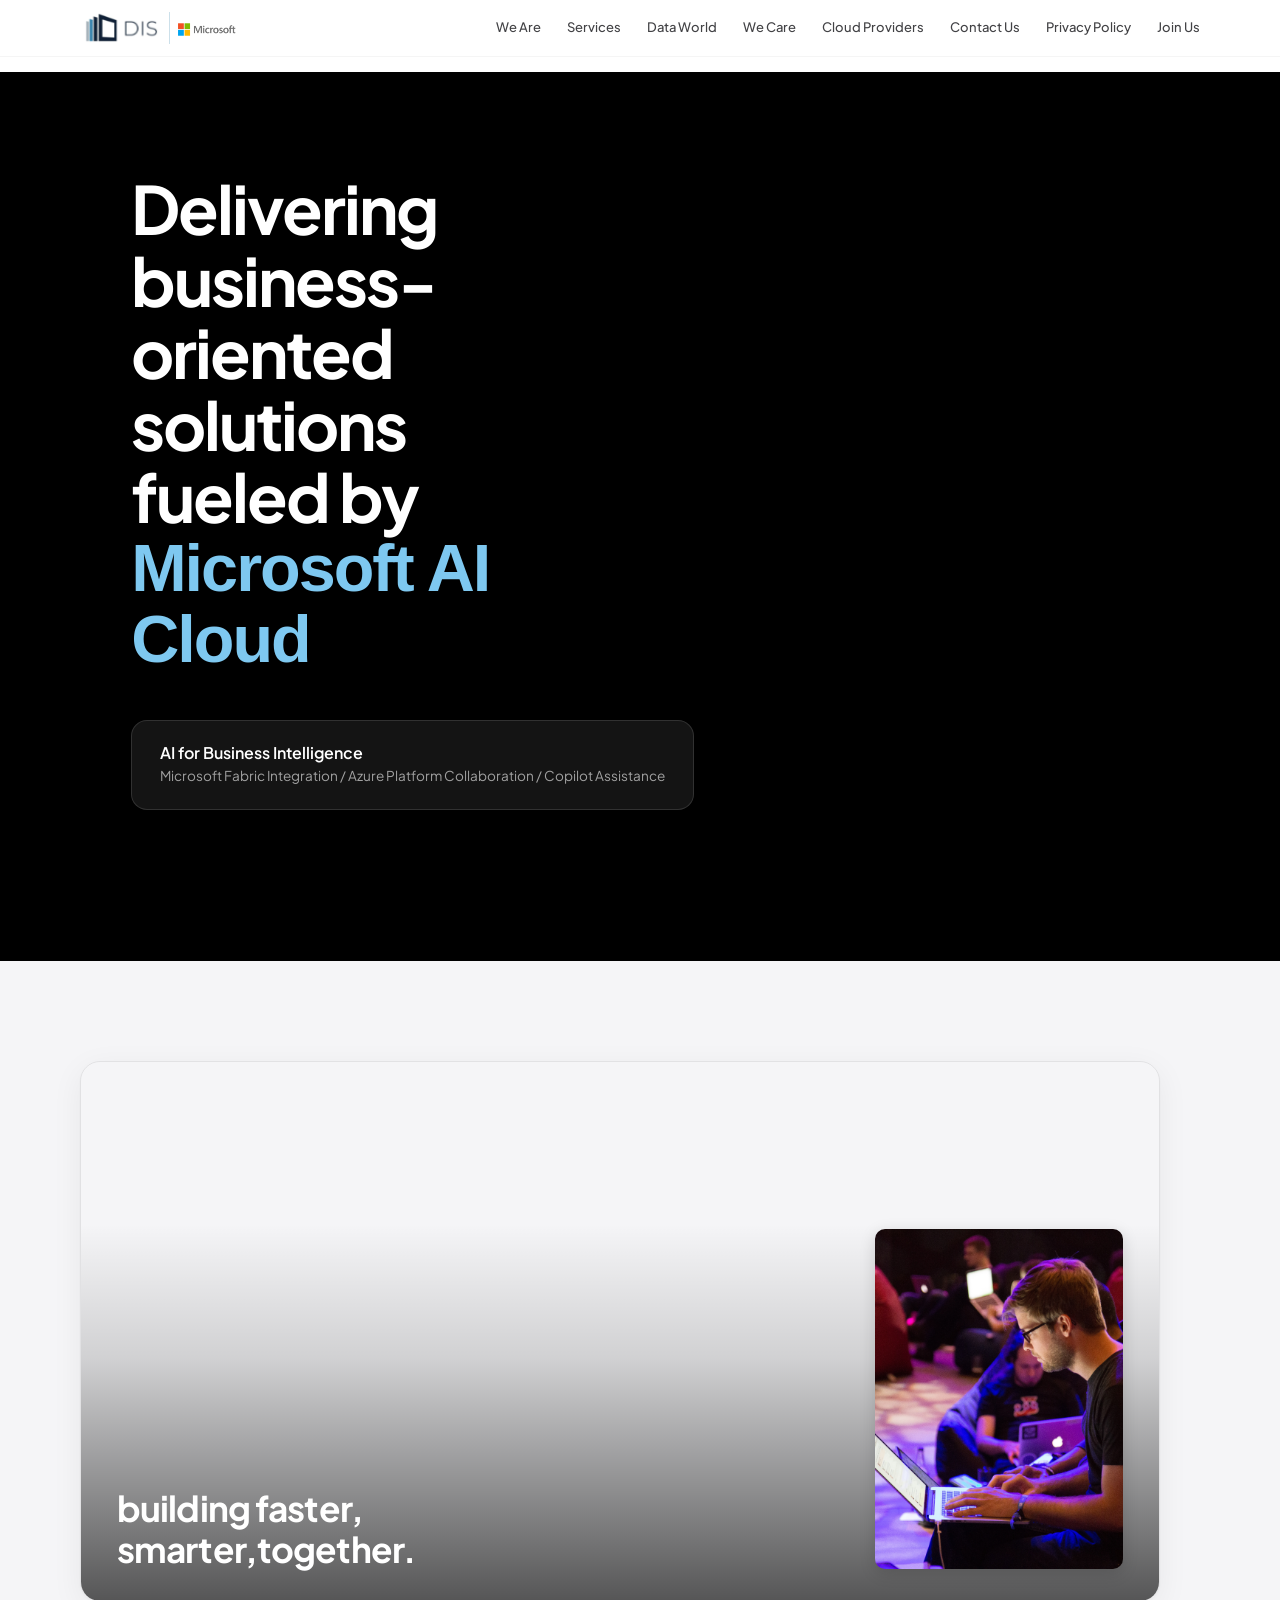
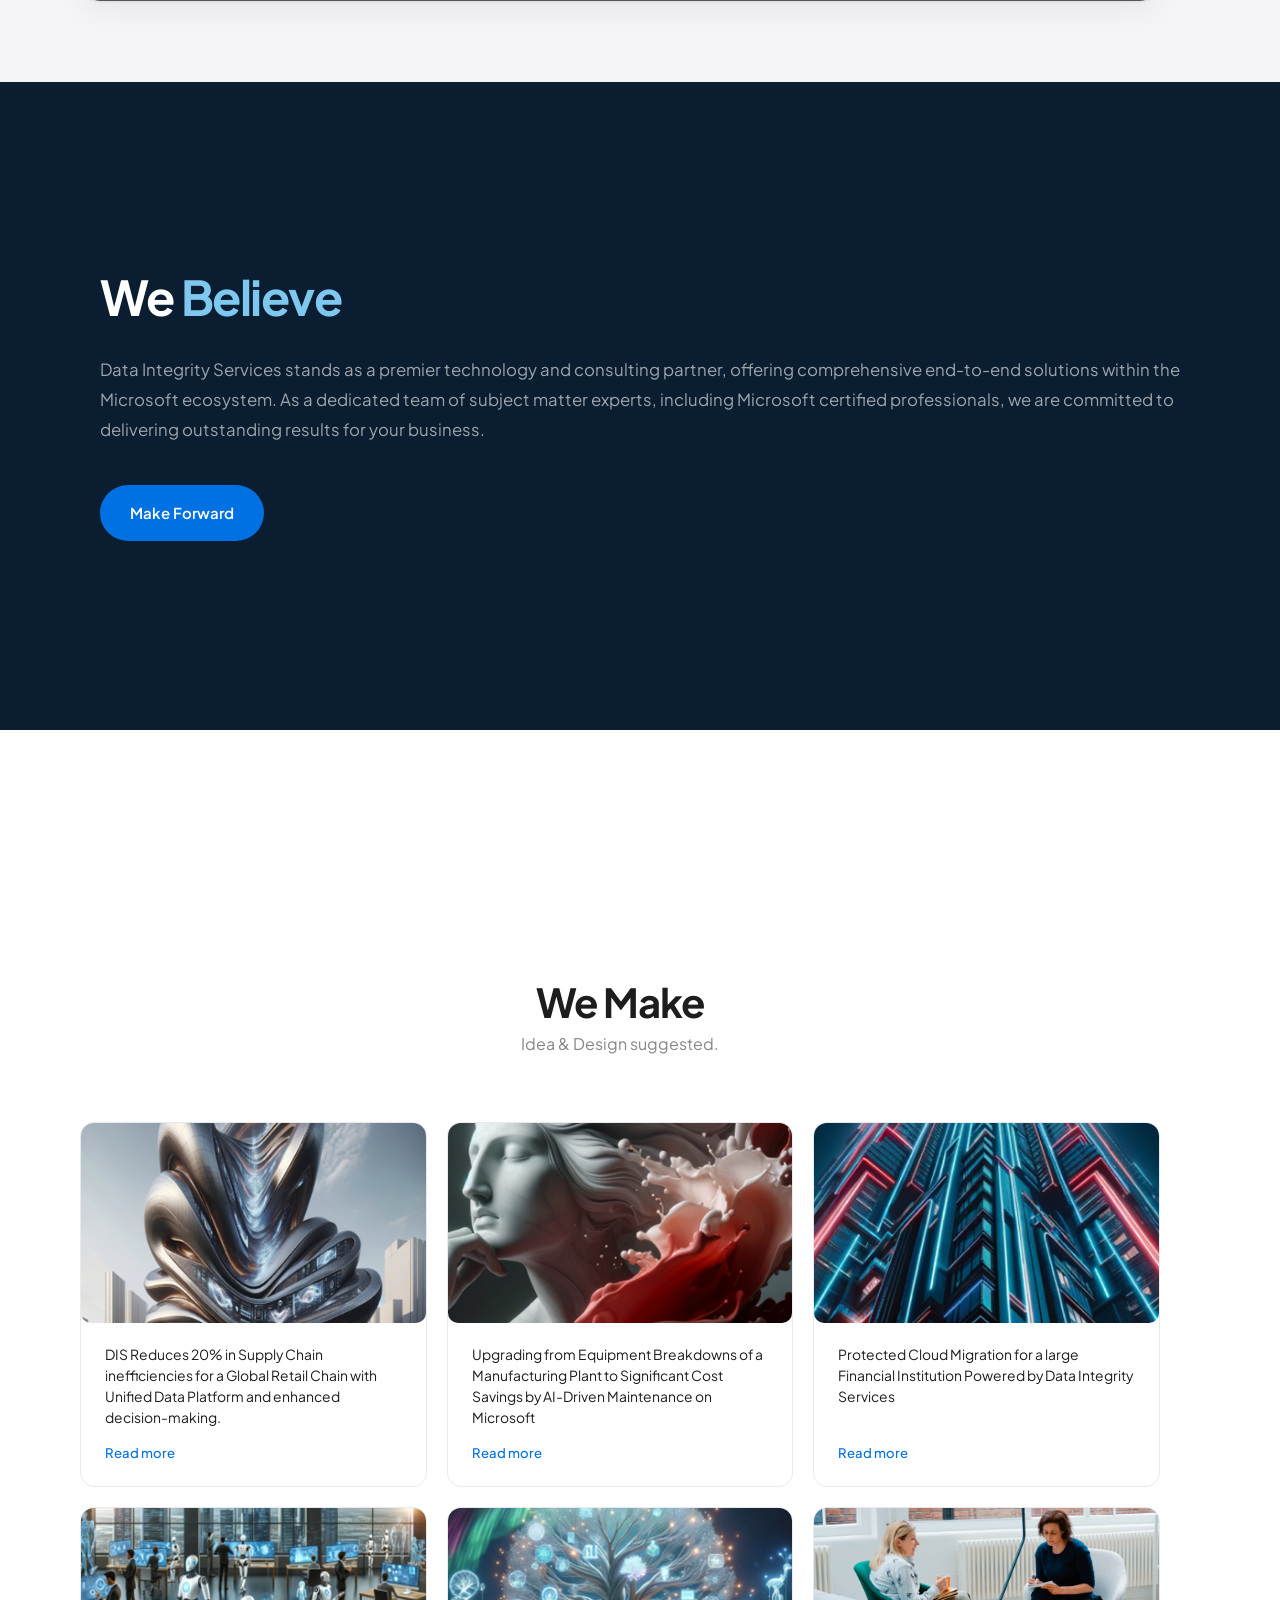
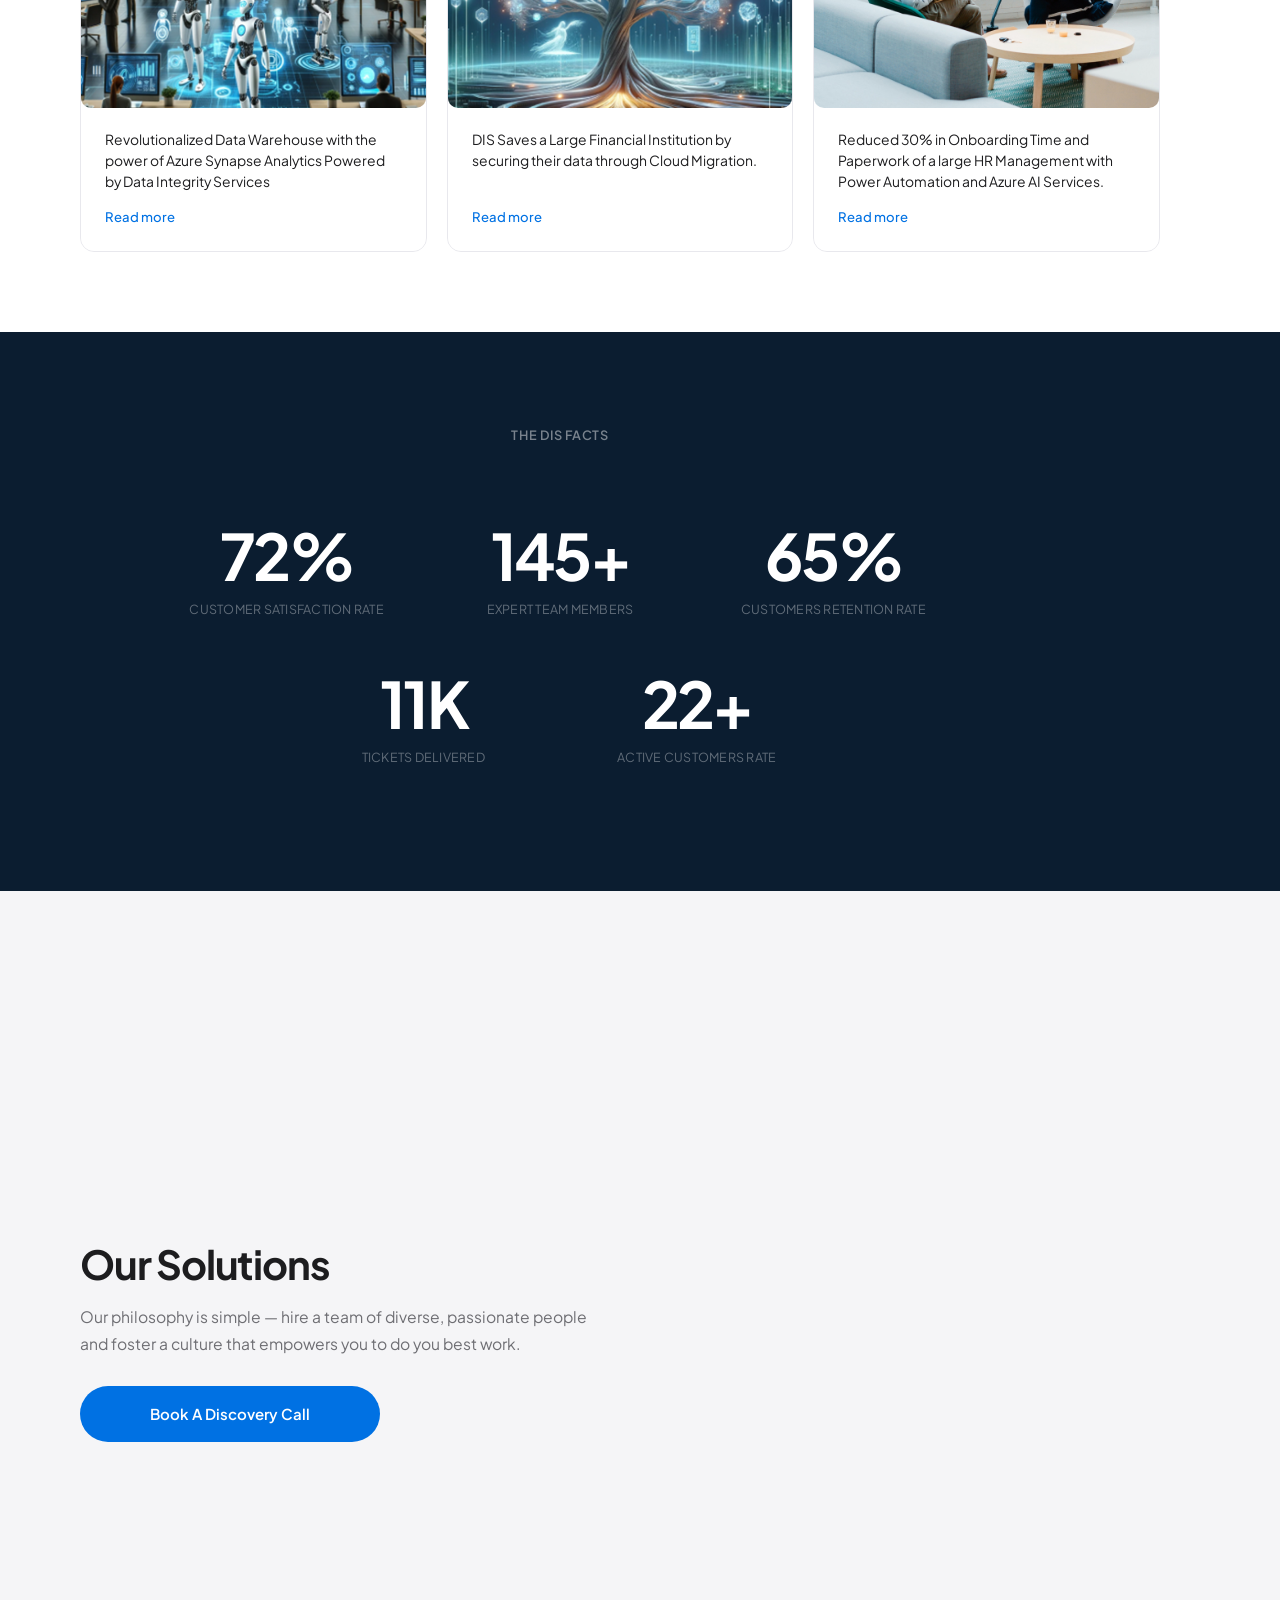
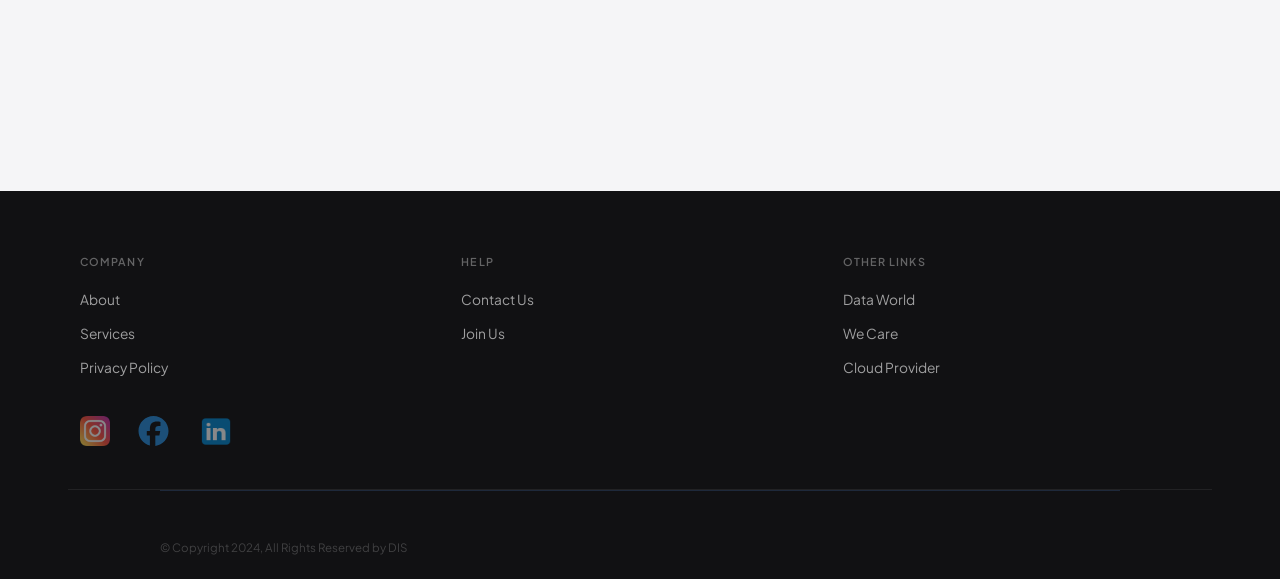
==== commit bfcedb3c: "Update links to use relative URLs" ====
--- a/index.html
+++ b/index.html
@@ -1216,7 +1216,7 @@
 								delivering outstanding results for your business.</p>
 							<div>
                 <br>
-								<a href="https://thedecap.github.io/our-services.html" class="btn btn-primary mbtn">Make
+								<a href="/our-services.html" class="btn btn-primary mbtn">Make
 									Forward</a>
 							</div>
 						</div>
@@ -1386,7 +1386,7 @@
 						<p>Our philosophy is simple — hire a team of diverse, passionate people and foster a culture
 							that
 							empowers you to do you best work.</p>
-						<a href="https://thedecap.github.io/contact-us.html" class="btn btn-primary">Book a discovery call</a>
+						<a href="/contact-us.html" class="btn btn-primary">Book a discovery call</a>
 					</div>
 					<div class="col-lg-6 col-md-6 col-sm-12 col-12">
 						<div class="rc">
@@ -1403,25 +1403,25 @@
 					<div class="col-lg-4 col-md-4 col-sm-6 col-6">
 						<h6>Company</h6>
 						<ul class="fotnab">
-							<li><a href="https://thedecap.github.io/index.html">About</a></li>
-							<li><a href="https://thedecap.github.io/our-services.html">Services</a></li>
-							<li><a href="https://thedecap.github.io/privacy-policy.html">Privacy Policy</a></li>
+							<li><a href="/index.html">About</a></li>
+							<li><a href="our-services.html">Services</a></li>
+							<li><a href="/privacy-policy.html">Privacy Policy</a></li>
 
 						</ul>
 					</div>
 					<div class="col-lg-4 col-md-4 col-sm-6 col-6">
 						<h6>Help</h6>
 						<ul class="fotnab">
-							<li><a href="https://thedecap.github.io/contact-us.html">Contact Us</a></li>
-							<li><a href="https://thedecap.github.io/join-us.html">Join Us</a></li>
+							<li><a href="/contact-us.html">Contact Us</a></li>
+							<li><a href="/join-us.html">Join Us</a></li>
 						</ul>
 					</div>
 					<div class="col-lg-4 col-md-4 col-sm-6 col-6">
 						<h6>Other Links</h6>
 						<ul class="fotnab">
-							<li><a href="https://thedecap.github.io/data-world.html">Data World</a></li>
-							<li><a href="https://thedecap.github.io/we-care.html">We Care</a></li>
-							<li><a href="https://thedecap.github.io/cloud-providers.html">Cloud Provider</a></li>
+							<li><a href="/data-world.html">Data World</a></li>
+							<li><a href="/we-care.html">We Care</a></li>
+							<li><a href="/cloud-providers.html">Cloud Provider</a></li>
 						</ul>
 					</div>
 
--- a/web/css/stylenew.css
+++ b/web/css/stylenew.css
@@ -0,0 +1,2555 @@
+* {
+    margin: 0px;
+    padding: 0px;
+}
+body {
+    font-family: "Inter", sans-serif;
+    font-size: 14px;
+    font-style: normal;
+    font-weight: 300;
+    line-height: 23.8px; /* 170% */
+}
+/* ---------------------- lp*/
+/*{ #sl {
+    background-color: #ffe53b;
+    background-image: linear-gradient(147deg, #ffe53b 0%, #fd3838 74%);
+    min-height: 100vh;
+    font-family: "Fira Sans", sans-serif;
+    display: flex;
+}
+
+.blog-slider {
+    width: 95%;
+    position: relative;
+    max-width: 800px;
+    margin: auto;
+    background: #fff;
+    box-shadow: 0px 14px 80px rgba(34, 35, 58, 0.2);
+    padding: 25px;
+    border-radius: 25px;
+    height: 400px;
+    transition: all 0.3s;
+}
+
+@media screen and (max-width: 992px) {
+    .blog-slider {
+        max-width: 680px;
+        height: 400px;
+    }
+}
+
+@media screen and (max-width: 768px) {
+    .blog-slider {
+        min-height: 500px;
+        height: auto;
+        margin: 180px auto;
+    }
+}
+
+@media screen and (max-height: 500px) and (min-width: 992px) {
+    .blog-slider {
+        height: 350px;
+    }
+}
+
+.blog-slider__item {
+    display: flex;
+    align-items: center;
+}
+
+@media screen and (max-width: 768px) {
+    .blog-slider__item {
+        flex-direction: column;
+    }
+}
+
+.blog-slider__item.swiper-slide-active .blog-slider__img img {
+    opacity: 1;
+    transition-delay: 0.3s;
+}
+
+.blog-slider__item.swiper-slide-active .blog-slider__content > * {
+    opacity: 1;
+    transform: none;
+}
+
+.blog-slider__item.swiper-slide-active .blog-slider__content > *:nth-child(1) {
+    transition-delay: 0.3s;
+}
+
+.blog-slider__item.swiper-slide-active .blog-slider__content > *:nth-child(2) {
+    transition-delay: 0.4s;
+}
+
+.blog-slider__item.swiper-slide-active .blog-slider__content > *:nth-child(3) {
+    transition-delay: 0.5s;
+}
+
+.blog-slider__item.swiper-slide-active .blog-slider__content > *:nth-child(4) {
+    transition-delay: 0.6s;
+}
+
+.blog-slider__item.swiper-slide-active .blog-slider__content > *:nth-child(5) {
+    transition-delay: 0.7s;
+}
+
+.blog-slider__item.swiper-slide-active .blog-slider__content > *:nth-child(6) {
+    transition-delay: 0.8s;
+}
+
+.blog-slider__item.swiper-slide-active .blog-slider__content > *:nth-child(7) {
+    transition-delay: 0.9s;
+}
+
+.blog-slider__item.swiper-slide-active .blog-slider__content > *:nth-child(8) {
+    transition-delay: 1s;
+}
+
+.blog-slider__item.swiper-slide-active .blog-slider__content > *:nth-child(9) {
+    transition-delay: 1.1s;
+}
+
+.blog-slider__item.swiper-slide-active .blog-slider__content > *:nth-child(10) {
+    transition-delay: 1.2s;
+}
+
+.blog-slider__item.swiper-slide-active .blog-slider__content > *:nth-child(11) {
+    transition-delay: 1.3s;
+}
+
+.blog-slider__item.swiper-slide-active .blog-slider__content > *:nth-child(12) {
+    transition-delay: 1.4s;
+}
+
+.blog-slider__item.swiper-slide-active .blog-slider__content > *:nth-child(13) {
+    transition-delay: 1.5s;
+}
+
+.blog-slider__item.swiper-slide-active .blog-slider__content > *:nth-child(14) {
+    transition-delay: 1.6s;
+}
+
+.blog-slider__item.swiper-slide-active .blog-slider__content > *:nth-child(15) {
+    transition-delay: 1.7s;
+}
+
+.blog-slider__img {
+    width: 300px;
+    flex-shrink: 0;
+    height: 300px;
+    background-image: linear-gradient(147deg, #fe8a39 0%, #fd3838 74%);
+    box-shadow: 4px 13px 30px 1px rgba(252, 56, 56, 0.2);
+    border-radius: 20px;
+    transform: translateX(-80px);
+    overflow: hidden;
+}
+
+.blog-slider__img:after {
+    content: "";
+    position: absolute;
+    top: 0;
+    left: 0;
+    width: 100%;
+    height: 100%;
+    background-image: linear-gradient(147deg, #fe8a39 0%, #fd3838 74%);
+    border-radius: 20px;
+    opacity: 0.8;
+}
+
+.blog-slider__img img {
+    width: 100%;
+    height: 100%;
+    object-fit: cover;
+    display: block;
+    opacity: 0;
+    border-radius: 20px;
+    transition: all 0.3s;
+}
+
+@media screen and (max-width: 768px) {
+    .blog-slider__img {
+        transform: translateY(-50%);
+        width: 90%;
+    }
+}
+
+@media screen and (max-width: 576px) {
+    .blog-slider__img {
+        width: 95%;
+    }
+}
+
+@media screen and (max-height: 500px) and (min-width: 992px) {
+    .blog-slider__img {
+        height: 270px;
+    }
+}
+
+.blog-slider__content {
+    padding-right: 25px;
+}
+
+@media screen and (max-width: 768px) {
+    .blog-slider__content {
+        margin-top: -80px;
+        text-align: center;
+        padding: 0 30px;
+    }
+}
+
+@media screen and (max-width: 576px) {
+    .blog-slider__content {
+        padding: 0;
+    }
+}
+
+.blog-slider__content > * {
+    opacity: 0;
+    transform: translateY(25px);
+    transition: all 0.4s;
+}
+
+.blog-slider__code {
+    color: #7b7992;
+    margin-bottom: 15px;
+    display: block;
+    font-weight: 500;
+}
+
+.blog-slider__title {
+    font-size: 24px;
+    font-weight: 700;
+    color: #0d0925;
+    margin-bottom: 20px;
+}
+
+.blog-slider__text {
+    color: #4e4a67;
+    margin-bottom: 30px;
+    line-height: 1.5em;
+}
+
+.blog-slider__button {
+    display: inline-flex;
+    background-image: linear-gradient(147deg, #fe8a39 0%, #fd3838 74%);
+    padding: 15px 35px;
+    border-radius: 50px;
+    color: #fff;
+    box-shadow: 0px 14px 80px rgba(252, 56, 56, 0.4);
+    text-decoration: none;
+    font-weight: 500;
+    justify-content: center;
+    text-align: center;
+    letter-spacing: 1px;
+}
+
+@media screen and (max-width: 576px) {
+    .blog-slider__button {
+        width: 100%;
+    }
+}
+
+.blog-slider .swiper-container-horizontal > .swiper-pagination-bullets,
+.blog-slider .swiper-pagination-custom,
+.blog-slider .swiper-pagination-fraction {
+    bottom: 10px;
+    left: 0;
+    width: 100%;
+}
+
+.blog-slider__pagination {
+    position: absolute;
+    z-index: 21;
+    right: 20px;
+    width: 11px !important;
+    text-align: center;
+    left: auto !important;
+    top: 50% !important;
+    bottom: auto !important;
+    transform: translateY(-50%);
+}
+
+@media screen and (max-width: 768px) {
+    .blog-slider__pagination {
+        transform: translateX(-50%);
+        left: 50% !important;
+        top: 205px !important;
+        width: 100% !important;
+        display: flex;
+        justify-content: center;
+        align-items: center;
+    }
+}
+
+.blog-slider__pagination.swiper-pagination-bullets .swiper-pagination-bullet {
+    margin: 8px 0;
+}
+
+@media screen and (max-width: 768px) {
+    .blog-slider__pagination.swiper-pagination-bullets
+        .swiper-pagination-bullet {
+        margin: 0 5px;
+    }
+}
+
+.blog-slider__pagination .swiper-pagination-bullet {
+    width: 11px;
+    height: 11px;
+    display: block;
+    border-radius: 10px;
+    background: #062744;
+    opacity: 0.2;
+    transition: all 0.3s;
+}
+
+.blog-slider__pagination .swiper-pagination-bullet-active {
+    opacity: 1;
+    background: #fd3838;
+    height: 30px;
+    box-shadow: 0px 0px 20px rgba(252, 56, 56, 0.3);
+}
+
+@media screen and (max-width: 768px) {
+    .blog-slider__pagination .swiper-pagination-bullet-active {
+        height: 11px;
+        width: 30px;
+    }
+} */
+/* ---------------------- }*/
+
+#pic {
+    background-color: #f4f8fc;
+    padding: 130px 0;
+}
+
+#pic h4 {
+    font-size: 42px;
+}
+
+.wrap {
+    margin: 50px auto 0 auto;
+    width: 100%;
+    display: flex;
+    align-items: space-around;
+    max-width: 1200px;
+}
+
+.tile {
+    width: 380px;
+    height: 579px;
+    margin: 10px;
+    background-color: black;
+    display: inline-block;
+    background-size: cover;
+    position: relative;
+    cursor: pointer;
+    transition: all 0.4s ease-out;
+    box-shadow: 0px 35px 77px -17px rgba(0, 0, 0, 0.44);
+    overflow: hidden;
+    color: white;
+    font-family: "Roboto";
+}
+
+.tile img {
+    height: 100%;
+    width: 100%;
+    position: absolute;
+    top: 0;
+    left: 0;
+    z-index: 0;
+    transition: all 0.4s ease-out;
+}
+
+.tile .text {
+    /*   z-index:99; */
+    position: absolute;
+    padding: 30px;
+    height: calc(100% - 60px);
+}
+
+.tile h1 {
+    font-weight: 300;
+    margin: 0;
+    text-shadow: 2px 2px 10px rgba(0, 0, 0, 0.3);
+}
+
+.tile h2 {
+    font-weight: 100;
+    margin: 20px 0 0 0;
+    font-style: italic;
+    transform: translateX(200px);
+}
+
+.tile p {
+    font-weight: 300;
+    margin: 20px 0 0 0;
+    line-height: 25px;
+    /*   opacity:0; */
+    font-size: 20px;
+    font-family: play;
+    transform: translateX(-200px);
+    transition-delay: 0.2s;
+}
+
+.animate-text {
+    opacity: 0;
+    transition: all 0.6s ease-in-out;
+}
+
+.tile:hover {
+    /*   background-color:#99aeff; */
+    box-shadow: 0px 35px 77px -17px rgba(0, 0, 0, 0.64);
+    transform: scale(1.05);
+}
+
+.tile:hover img {
+    opacity: 0.5;
+}
+
+.tile:hover .animate-text {
+    transform: translateX(0);
+    opacity: 1;
+}
+
+.dots {
+    position: absolute;
+    bottom: 20px;
+    right: 30px;
+    margin: 0 auto;
+    width: 30px;
+    height: 30px;
+    color: currentColor;
+    display: flex;
+    flex-direction: column;
+    align-items: center;
+    justify-content: space-around;
+}
+
+.dots span {
+    width: 5px;
+    height: 5px;
+    background-color: currentColor;
+    border-radius: 50%;
+    display: block;
+    opacity: 0;
+    transition: transform 0.4s ease-out, opacity 0.5s ease;
+    transform: translateY(30px);
+}
+
+.tile:hover span {
+    opacity: 1;
+    transform: translateY(0px);
+}
+
+.dots span:nth-child(1) {
+    transition-delay: 0.05s;
+}
+
+.dots span:nth-child(2) {
+    transition-delay: 0.1s;
+}
+
+.dots span:nth-child(3) {
+    transition-delay: 0.15s;
+}
+#storyb {
+    margin-top: 30px;
+}
+@media (max-width: 1000px) {
+    .wrap {
+        flex-direction: column;
+        width: 400px;
+    }
+}
+
+/* -------------- */
+.homenav {
+    padding-right: 0px !important;
+    padding-left: 0px !important;
+}
+.homenav .nav .nav-item:last-child .nav-link {
+    padding-right: 0px !important;
+}
+.homenav .nav .nav-link {
+    color: #000;
+    font-family: "Play", sans-serif;
+}
+.homenav .nav .nav-link:hover {
+    opacity: 0.7;
+}
+h1,
+h2,
+h3,
+h4,
+h5,
+h6 {
+    font-family: "Play", sans-serif;
+    font-style: normal;
+}
+h1 {
+    font-size: 37px;
+    font-style: normal;
+    font-weight: 700;
+    line-height: 48px; /* 129.73% */
+}
+
+h1 span {
+    color: #3581ae;
+    font-family: "Play", sans-serif;
+    font-size: 37px;
+    font-style: normal;
+    font-weight: 700;
+    line-height: 48px;
+    display: block;
+}
+.howtojoin .owl-dots {
+    display: none;
+}
+
+.howtojoin .owl-nav {
+    position: absolute;
+    top: 50%;
+    left: 50%;
+    transform: translate(-50%, -50%);
+    width: 96%;
+    display: flex;
+    align-items: center;
+    justify-content: space-between;
+}
+
+.howtojoin .owl-carousel .owl-nav button.owl-next,
+.howtojoin .owl-carousel .owl-nav button.owl-prev {
+    display: flex;
+    width: 48px;
+    height: 48px;
+    padding: 14px;
+    justify-content: center;
+    align-items: center;
+    flex-shrink: 0;
+    border-radius: 24px;
+    border: 1px solid black;
+    background: rgba(255, 255, 255, 0.2);
+}
+
+.howtojoin .owl-carousel .owl-nav button.owl-next span {
+    background: url("../images/next.svg") no-repeat;
+    width: 20px;
+    height: 20px;
+    font-size: 0px;
+}
+
+.howtojoin .owl-carousel .owl-nav button.owl-prev span {
+    background: url("../images/prev.svg") no-repeat;
+    width: 20px;
+    height: 20px;
+    font-size: 0px;
+}
+
+.homenav.navbar-expand-lg .navbar-collapse {
+    flex-basis: unset;
+    flex-grow: inherit;
+}
+.homenav a img {
+    height: 36px;
+}
+.headercls {
+    background: #fff;
+}
+.bannerslider {
+    height: 889px;
+    background: #ddd;
+    position: relative;
+}
+.captionheader:after {
+    content: "";
+    background: linear-gradient(
+        1deg,
+        rgba(20, 20, 20, 0.4) 0.55%,
+        rgba(141, 141, 141, 0) 71.62%
+    );
+    position: absolute;
+    bottom: 0px;
+    top: 0px;
+    left: 0px;
+    right: 0px;
+    z-index: 0;
+}
+
+.captionheader.shadownone:after {
+    content: "";
+    display: none;
+}
+.captionheader.lefttextcap {
+    align-items: center;
+}
+
+.captionheader.lefttextcap h1 span {
+    display: inline-block;
+}
+.wecarevid {
+    height: 533px;
+}
+
+.allbanner {
+    height: 470px;
+}
+.allbanner video {
+}
+.allbanner .captionheader:after {
+    content: "";
+    display: none;
+}
+.captionheader h1 {
+    color: #fff;
+}
+
+.captionheader h1 span {
+}
+
+.nohome h1 {
+    font-family: Play;
+    font-size: 64px;
+    font-style: normal;
+    font-weight: 700;
+    line-height: 58px;
+    margin-bottom: 0px;
+}
+
+.nohome h1 span {
+    font-size: 64px;
+}
+.contactpart {
+    padding: 150px 0px;
+}
+.contactblue {
+    background: #3283b0;
+    border-radius: 15px;
+    padding: 20px;
+    color: #fff;
+    min-height: 500px;
+    font-family: Play;
+    font-size: 16px;
+    font-style: normal;
+    font-weight: 400;
+    line-height: normal;
+    display: flex;
+    flex-direction: column;
+    justify-content: space-between;
+    overflow: hidden;
+    position: relative;
+}
+.contactblue:after {
+    content: "";
+    width: 269px;
+    height: 269px;
+    border-radius: 269px;
+    background: rgba(255, 255, 255, 0.12);
+    position: absolute;
+    bottom: -89px;
+    right: -89px;
+}
+.contactblue:before {
+    content: "";
+    width: 138px;
+    height: 138px;
+    flex-shrink: 0;
+    border-radius: 269px;
+    background: rgba(255, 249, 249, 0.13);
+    position: absolute;
+    bottom: 89px;
+    right: 89px;
+}
+.fotsocial.contactsocial {
+    float: left;
+}
+.fotsocial.contactsocial li a {
+    background: #132033;
+}
+.fotsocial.contactsocial li a:hover {
+    background: #fff;
+}
+
+.fotsocial.contactsocial li a:hover img path {
+    filter: invert(100%) sepia(100%) saturate(0%) hue-rotate(288deg)
+        brightness(102%) contrast(102%);
+}
+
+.contactblue a {
+    color: #fff;
+    text-decoration: none;
+}
+.contactblue .form-group {
+    display: flex;
+    margin-bottom: 30px;
+    color: #fff;
+}
+
+.contactblue .form-group span {
+    display: inline-block;
+    margin-right: 12px;
+}
+.allbanner h1 span {
+    display: inline-block;
+    margin-left: 10px;
+}
+.allbanner p {
+    color: #151f27;
+
+    text-align: center;
+    font-family: Play;
+    font-size: 18px;
+    font-style: normal;
+    font-weight: 400;
+    line-height: normal;
+}
+.allbanner .captionheader {
+    position: absolute;
+    top: 0px;
+    left: 0px;
+    right: 0px;
+    bottom: 0px;
+    display: flex;
+    align-items: center;
+    flex-flow: wrap;
+    text-align: center;
+}
+
+.captionheader {
+    position: absolute;
+    top: 0px;
+    left: 0px;
+    right: 0px;
+    bottom: 0px;
+    display: flex;
+    align-items: flex-end;
+    flex-flow: wrap;
+}
+.r-number {
+    text-align: right;
+    display: flex;
+    align-items: center;
+    justify-content: flex-end;
+}
+.r-number a {
+    display: flex;
+    width: 48px;
+    height: 48px;
+    padding: 14px;
+    justify-content: center;
+    align-items: center;
+    flex-shrink: 0;
+    border-radius: 24px;
+    border: 1px solid #fff;
+}
+.r-number a.nextbtn {
+}
+.r-number a.prevbtn {
+    margin-right: 10px;
+}
+
+.aidevelopment {
+    border-top: 1px solid rgba(255, 255, 255, 0.5);
+    padding-top: 20px;
+    position: relative;
+    z-index: 1;
+    margin-bottom: 50px;
+    color: #fff;
+}
+.videofaster {
+    position: relative;
+    margin-right: 70px;
+}
+.buildfaster {
+    padding: 150px 0px;
+}
+
+.homevideofaster {
+    position: absolute;
+    top: 0px;
+    left: 100px;
+    right: 0px;
+    bottom: 0px;
+    display: flex;
+    align-items: self-start;
+}
+.homevideofaster h3 {
+    color: var(--Primary-title-color, #f4f4f4);
+    font-family: Play;
+    font-size: 62px;
+    font-style: normal;
+    font-weight: 400;
+    line-height: 74px;
+    text-transform: capitalize;
+    margin-top: 75px;
+}
+.overvid {
+    width: 336px;
+    height: 461px;
+    flex-shrink: 0;
+    margin-right: -100px;
+    margin-top: auto;
+    margin-bottom: auto;
+}
+
+.bannerslider video {
+    object-fit: cover;
+}
+
+.mt-150 {
+    margin-top: 150px !important;
+}
+.mb-150 {
+    margin-bottom: 150px !important;
+}
+
+.mb-75 {
+    margin-bottom: 75px !important;
+}
+.mt-75 {
+    margin-top: 75px !important;
+}
+
+.homeat h4 {
+    color: #131313;
+    font-family: Play;
+    font-size: 42px;
+    font-style: normal;
+    font-weight: 400;
+    line-height: 50px; /* 119.048% */
+    margin-bottom: 30px;
+}
+#wemake {
+    margin: 150px 0 0 0;
+}
+a.btnmake {
+    color: #3482ad;
+    font-family: Play;
+    font-size: 42px;
+    font-style: normal;
+    font-weight: 400;
+    line-height: 50.4px; /* 120% */
+    text-decoration-line: none;
+}
+.wemake {
+    color: var(--gray-900, #101828);
+    text-align: center;
+    font-family: Play;
+    font-size: 36px;
+    font-style: normal;
+    font-weight: 700;
+    line-height: 44px; /* 122.222% */
+    letter-spacing: -0.72px;
+}
+a.btnmake:hover {
+    color: #005f97;
+}
+
+img {
+    max-width: 100%;
+    display: block;
+}
+
+.maincontainer figure {
+    margin: 0px 15px;
+    display: grid;
+    grid-template-rows: 1fr auto;
+    margin-bottom: 10px;
+    break-inside: avoid;
+}
+
+.maincontainer figure > img {
+    grid-row: 1 / -1;
+    grid-column: 1;
+    border-radius: 8px;
+}
+
+.maincontainer figure a {
+    color: black;
+    text-decoration: none;
+}
+.maincontainer figure a:hover {
+    color: #005f97;
+}
+
+.maincontainer figcaption {
+    grid-column: 1;
+    background-color: rgba(255, 255, 255, 0.5);
+    padding: 15px 15px 15px 0px;
+    justify-self: start;
+}
+
+.maincontainer figcaption p {
+    color: #151f27;
+    font-family: Play;
+    font-size: 20px;
+    font-style: normal;
+    font-weight: 400;
+    line-height: 26px; /* 130% */
+}
+
+.maincontainer {
+    column-count: 3;
+    column-gap: 10px;
+    margin-top: 50px;
+}
+a.caseset {
+    display: flex;
+    align-items: center;
+}
+a.caseset span {
+    border-radius: 4px;
+    background: #eb0037;
+    width: 8px;
+    height: 8px;
+    margin-right: 10px;
+}
+.imgseccont {
+    position: relative;
+}
+.imgseccont img {
+    border-radius: 10px;
+}
+.imgseccont a.videobtn {
+    position: absolute;
+    top: 50%;
+    left: 50%;
+    transform: translate(-50%, -50%);
+    display: flex;
+    width: 72px;
+    height: 72px;
+    padding: 10px 29.5px;
+    justify-content: center;
+    align-items: center;
+    flex-shrink: 0;
+    border-radius: 36px;
+    background: rgba(255, 255, 255, 0.1);
+}
+.imgseccont a.videobtn:hover {
+    background: rgba(0, 0, 0, 0.5);
+}
+.imgseccont a.videobtn span {
+    flex-shrink: 0;
+}
+
+.bexplore:first-child .imgseccont.boxexplorevid img {
+    border-radius: 5px 0px 0px 5px;
+}
+.bexplore:last-child .imgseccont.boxexplorevid img {
+    border-radius: 0px 5px 5px 0px;
+}
+
+.oursolution {
+    padding: 150px 0px;
+    background: linear-gradient(
+        89deg,
+        #9dbfd3 33.58%,
+        rgba(81, 145, 183, 0) 226.92%
+    );
+    overflow: hidden;
+}
+.oursolution h4 {
+    color: #fff;
+    font-family: Play;
+    font-size: 37px;
+    font-style: normal;
+    font-weight: 700;
+    line-height: 48px; /* 129.73% */
+    margin-bottom: 20px;
+}
+.oursolution p {
+    color: #f2f2f2;
+    font-family: Play;
+    font-size: 20px;
+    font-style: normal;
+    font-weight: 400;
+    line-height: 30px; /* 150% */
+    margin-bottom: 30px;
+}
+
+.oursolution .btn-primary {
+    border-radius: 8px;
+    background: #3881a9;
+    height: 56px;
+    line-height: 41px;
+    width: 300px;
+    border-color: #3881a9;
+    color: #fff;
+    font-family: "Plus Jakarta Sans", sans-serif;
+    font-size: 18px;
+    font-style: normal;
+    font-weight: 600;
+    text-transform: capitalize;
+}
+
+.disfact {
+    background: #000;
+    padding: 150px 0px;
+    text-align: center;
+}
+.boxfact {
+    border-right: #18181b 1px solid;
+    border-bottom: #18181b 1px solid;
+    padding-top: 30px;
+    padding-bottom: 20px;
+}
+
+.disfact h4 {
+    color: #fff;
+    margin-bottom: 100px;
+}
+
+.factnumber {
+    background: var(
+        --gradient-01,
+        linear-gradient(98deg, #6ddcff 0%, #7f60f9 100%)
+    );
+    background-clip: text;
+    -webkit-background-clip: text;
+    -webkit-text-fill-color: transparent;
+    text-align: center; /* Semi-bold/60px */
+    font-family: "Plus Jakarta Sans", sans-serif;
+    font-size: 60px;
+    font-style: normal;
+    font-weight: 400;
+    line-height: 66px; /* 110% */
+}
+
+.disfact p {
+    color: var(--gray-400, #a1a1aa);
+    text-align: center;
+    font-family: Play;
+    font-size: 18px;
+    font-style: normal;
+    font-weight: 400;
+    line-height: 28px; /* 155.556% */
+}
+
+.boxfact.last {
+    border-right: none;
+}
+.border-none {
+    border-bottom: none;
+}
+.membersec {
+    padding: 100px 0px;
+    background: #fff;
+}
+
+.membersec .owl-carousel .owl-item img {
+    border-radius: 20px;
+}
+
+.membercorsual {
+}
+
+.membersec .item {
+    position: relative;
+    transition: 0.3s;
+    padding-top: 20px;
+    padding-bottom: 20px;
+}
+.membersec .item:hover {
+    transform: rotate(3deg);
+}
+
+.boxmember {
+    position: absolute;
+    bottom: 0px;
+    padding: 15px 30px 40px;
+    color: #fff;
+}
+.boxmember h6 {
+    color: #fff;
+    font-size: 10px;
+    font-style: normal;
+    font-weight: 400;
+    line-height: 14px;
+    text-transform: uppercase;
+    display: flex;
+    align-items: center;
+}
+.wecenter {
+    text-align: center;
+    margin-bottom: 70px;
+}
+.membersec h4 {
+    margin-bottom: 30px;
+    color: var(--gray-900, #101828);
+    text-align: center;
+    font-size: 36px;
+    font-style: normal;
+    font-weight: 700;
+    line-height: 44px; /* 122.222% */
+    letter-spacing: -0.72px;
+}
+.membersec p {
+    color: var(--gray-500, #667085);
+    text-align: center;
+    font-family: Play;
+    font-size: 20px;
+    font-style: normal;
+    font-weight: 400;
+    line-height: 30px; /* 150% */
+}
+
+.latestinsights {
+    padding: 100px 20px;
+    background: #151f27;
+    color: #fff;
+}
+.latestinsights h4 {
+    color: #fff;
+}
+a.viewall {
+    text-align: right;
+    color: #fff;
+    text-decoration: none;
+    float: right;
+}
+
+.latestinsights .boxmember {
+    padding: 15px 30px 20px;
+    background: linear-gradient(
+        180deg,
+        rgba(0, 0, 0, 0) 43.5%,
+        rgba(12, 17, 21, 0.94) 100%
+    );
+    top: 0px;
+    display: flex;
+    flex-direction: column-reverse;
+}
+.latestinsights .boxmember .dot {
+    width: 8px;
+    height: 8px;
+    border-radius: 4px;
+    background: #00e0ce;
+    display: block;
+    margin-right: 10px;
+}
+
+.latestinsights .owl-dots {
+    display: none;
+}
+
+.latestinsights .owl-nav {
+    position: absolute;
+    top: 50%;
+    left: 50%;
+    transform: translate(-50%, -50%);
+    width: 96%;
+    display: flex;
+    align-items: center;
+    justify-content: space-between;
+}
+
+.latestinsights .owl-nav {
+}
+
+.latestinsights .owl-carousel .owl-nav button.owl-next,
+.latestinsights .owl-carousel .owl-nav button.owl-prev {
+    display: flex;
+    width: 48px;
+    height: 48px;
+    padding: 14px;
+    justify-content: center;
+    align-items: center;
+    flex-shrink: 0;
+    border-radius: 24px;
+    background: rgba(255, 255, 255, 0.1);
+}
+
+.latestinsights .owl-carousel .owl-nav button.owl-next span {
+    background: url("../images/next.svg") no-repeat;
+    width: 20px;
+    height: 20px;
+    font-size: 0px;
+}
+.latestinsights .owl-carousel .owl-nav button.owl-prev span {
+    background: url("../images/prev.svg") no-repeat;
+    width: 20px;
+    height: 20px;
+    font-size: 0px;
+}
+
+.homereview {
+    padding: 150px 0px;
+}
+.homereviewbox {
+    border-radius: 20px;
+    background: var(
+        --DOML-gradient-1,
+        linear-gradient(267deg, #00f0ff 4.01%, #5200ff 57.55%, #ff2df7 114.97%)
+    );
+    padding: 50px;
+    display: block;
+    margin-left: 100px;
+    margin-right: 100px;
+}
+.reviewdesign .small span img {
+    width: auto;
+}
+.reviewpara {
+    font-family: Play;
+    font-style: normal;
+    line-height: 196.9%; /* 39.38px */
+}
+.reviewdesign p {
+    color: #fff;
+    font-size: 20px;
+}
+.reviewuser img {
+    border-radius: 50px;
+    background: url(<path-to-image>), lightgray 50% / cover no-repeat,
+        url(<path-to-image>), lightgray 50% / cover no-repeat,
+        url(<path-to-image>), lightgray 50% / cover no-repeat,
+        url(<path-to-image>), lightgray 50% / cover no-repeat, #171717;
+    box-shadow: 20px 30px 30px 0px rgba(0, 0, 0, 0.25);
+}
+.homereviewbox .item {
+    padding: 50px 0px;
+}
+.homereviewbox .owl-dots {
+    display: table;
+    margin: 0 auto;
+}
+.homereviewbox .owl-dots {
+}
+
+.homereviewbox .owl-carousel button.owl-dot.active span {
+    background: #fff;
+}
+.homereviewbox .owl-dots span {
+    width: 12px;
+    height: 12px;
+    flex-shrink: 0;
+    background: #171717;
+    border-radius: 100px;
+    display: inline-block;
+    margin: 0 3px;
+}
+.homereviewbox .owl-nav {
+    position: absolute;
+    left: 0px;
+    right: 0px;
+    display: flex;
+    align-items: center;
+    justify-content: space-around;
+}
+
+.homereviewbox .owl-carousel .owl-nav button.owl-next span {
+    background: url("../images/review-next.svg") no-repeat;
+    width: 14px;
+    height: 14px;
+    font-size: 0px;
+}
+.homereviewbox .owl-carousel .owl-nav button.owl-prev span {
+    background: url("../images/review-prev.svg") no-repeat;
+    width: 14px;
+    height: 14px;
+    font-size: 0px;
+}
+.homereviewbox .owl-carousel .owl-nav button.owl-next,
+.homereviewbox .owl-carousel .owl-nav button.owl-prev {
+    display: flex;
+    width: 14px;
+    height: 14px;
+    justify-content: center;
+    align-items: center;
+    flex-shrink: 0;
+}
+.darkfooter {
+    background: #000;
+}
+footer {
+    padding: 100px 0 26px 0;
+    color: #fff;
+}
+footer h6 {
+    margin-bottom: 20px;
+}
+ul.fotnab {
+    list-style: none;
+    padding: 0px;
+    margin: 0px;
+}
+ul.fotnab li {
+    list-style: none;
+    padding: 0px;
+    margin: 0px 0px 15px;
+}
+ul.fotnab li a {
+    text-decoration: none;
+    color: var(--gray-200, #e4e4e7);
+    font-family: Play;
+    font-size: 14px;
+    font-style: normal;
+    font-weight: 400;
+    line-height: 22px; /* 157.143% */
+}
+ul.fotnab li a:hover {
+    color: #005f97;
+}
+.fotcopy {
+    border-top: #1e293b 1px solid;
+    margin-top: 50px;
+    padding-top: 40px;
+    padding-left: 0px !important;
+    padding-right: 0px !important;
+}
+.fotcopy p {
+    color: var(--gray-400, #a1a1aa);
+    font-family: Play;
+    font-size: 14px;
+    font-style: normal;
+    padding: 26px 0 0 0;
+    font-weight: 400;
+    line-height: 22px; /* 157.143% */
+    margin-bottom: 0px;
+}
+ul.fotsocial {
+    list-style: none;
+    padding: 0px;
+    margin: 0px;
+    float: right;
+}
+ul.fotsocial li {
+    width: auto;
+    display: inline-block;
+}
+ul.fotsocial li a {
+    width: 28px;
+    height: 28px;
+    display: inline-block;
+    padding: 5px;
+    background: #1e293b;
+    margin: 0 5px;
+    border-radius: 100px;
+}
+ul.fotsocial li a:hover {
+    background: #2563eb;
+}
+#data-w {
+    margin-botom: 75px;
+}
+.rc {
+    width: 700px;
+    height: 700px;
+    border-radius: 100%;
+    -webkit-mask-image: -webkit-radial-gradient(circle, white 100%, black 100%);
+    -webkit-transform: rotate(0.000001deg);
+    -webkit-border-radius: 100%;
+    -moz-border-radius: 100%;
+    margin-left: 30%;
+}
+.video-circle {
+    border-radius: 100%;
+    object-fit: cover;
+    width: 700px;
+    height: 700px;
+}
+.solutionvideo {
+    align-items: center;
+}
+.allcontactform .form-group label {
+    margin-bottom: 15px;
+}
+
+.allcontactform input[type="text"],
+.allcontactform input[type="email"],
+.allcontactform input[type="password"],
+.allcontactform input[type="tel"] {
+    border-radius: 0px;
+    border: none;
+    border-bottom: #8d8d8d 1px solid;
+    padding-left: 0px;
+    color: #8d8d8d;
+    font-family: "Inter", sans-serif;
+    font-size: 14px;
+    font-style: normal;
+    font-weight: 500;
+    line-height: 20px; /* 142.857% */
+}
+
+.allcontactform {
+    font-family: Play;
+}
+.contactbond h4.cloudcontactheading {
+    color: #04242d;
+
+    font-family: Play;
+    font-size: 50px;
+    font-style: normal;
+    font-weight: 400;
+    line-height: 96px; /* 192% */
+    margin-bottom: 30px;
+}
+.contactbond h4.cloudcontactheading span {
+    color: #3582ac;
+
+    font-family: Play;
+    font-size: 50px;
+    font-style: normal;
+    font-weight: 700;
+    line-height: 96px; /* 192% */
+}
+
+.allcontactform textarea.form-control {
+    border-radius: 0px;
+    border: none;
+    border-bottom: #8d8d8d 1px solid;
+    padding-left: 0px;
+    color: #8d8d8d;
+
+    font-size: 14px;
+    font-style: normal;
+    font-weight: 500;
+    line-height: 20px; /* 142.857% */
+}
+
+.allcontactform select.form-control {
+    border-radius: 0px;
+    border: none;
+    border-bottom: #8d8d8d 1px solid;
+    padding-left: 0px;
+    color: #8d8d8d;
+
+    font-size: 14px;
+    font-style: normal;
+    font-weight: 500;
+    line-height: 20px; /* 142.857% */
+}
+.allcontactform .form-group {
+    margin-bottom: 30px;
+}
+
+.allcontactform .form-check-input {
+    color: #011c2a;
+
+    font-family: Play;
+    font-size: 12px;
+    font-style: normal;
+    font-weight: 400;
+    line-height: 20px; /* 166.667% */
+}
+
+.allcontactform .form-check-input:checked[type="radio"] {
+    background: #0d2139 url("../images/checked.svg") no-repeat;
+    border-color: #0d2139;
+}
+
+.allcontactform .btnpart {
+    text-align: end;
+}
+
+.allcontactform input::-webkit-input-placeholder {
+    /* Edge */
+    color: #8d8d8d !important;
+}
+.allcontactform input:-ms-input-placeholder {
+    /* Internet Explorer 10-11 */
+    color: #8d8d8d !important;
+}
+.allcontactform input::placeholder {
+    color: #8d8d8d !important;
+}
+
+.contactbond {
+    border-radius: 10px;
+    background: #fff;
+    box-shadow: 0px 0px 60px 30px rgba(0, 0, 0, 0.03);
+    padding: 30px;
+}
+
+/*------------*/
+
+/*we make*/
+
+.makeforword {
+    padding: 150px 0px;
+}
+.wemakeheading {
+    color: #3483ae;
+    text-align: center;
+    font-family: Play;
+    font-size: 88px;
+    font-style: normal;
+    font-weight: 700;
+    line-height: 96.8px;
+    letter-spacing: 5.28px;
+    text-transform: uppercase;
+    margin-bottom: 100px;
+}
+.wemakeheading span {
+    display: block;
+
+    color: #fff;
+
+    -webkit-text-stroke-width: 1px;
+    -webkit-text-stroke-color: black;
+}
+.makepara {
+    text-align: center;
+    color: #151f27;
+
+    font-family: Play;
+    font-size: 36px;
+    font-style: normal;
+    font-weight: 400;
+    line-height: 43.2px; /* 120% */
+}
+
+.explorepart {
+    background: #f4f8fc;
+    padding: 150px 0px;
+}
+
+.boxexplorevid {
+}
+
+.imgseccont.boxexplorevid img {
+    border-radius: 0;
+}
+
+.wemakeinn {
+    padding: 150px 0px;
+}
+.wearerating {
+    color: #3483ae;
+
+    text-align: center;
+    font-family: Play;
+    font-size: 64px;
+    font-style: normal;
+    font-weight: 700;
+    line-height: 70.4px; /* 110% */
+}
+.wearerating span {
+    display: block;
+    color: #000;
+
+    text-align: center;
+    font-family: Play;
+    font-size: 16px;
+    font-style: normal;
+    font-weight: 400;
+    line-height: 22.4px; /* 140% */
+    text-transform: uppercase;
+}
+
+.wearevideo {
+    padding: 50px 30px;
+}
+.wearevidfull {
+}
+.wemakeinn h3,
+.explorepart h3 {
+    color: #151f27;
+
+    font-family: Play;
+    font-size: 40px;
+    font-style: normal;
+    font-weight: 400;
+    line-height: 43.2px; /* 108% */
+}
+.wearevidfull img {
+    border-radius: 0px;
+}
+
+.mainheadingtext {
+    color: #242331;
+
+    text-align: center;
+    font-family: Play;
+    font-size: 50px;
+    font-style: normal;
+    font-weight: 700;
+    line-height: 110%; /* 55px */
+}
+
+.btn.btn-primary {
+    border-radius: 8px;
+    background: #3881a9;
+    height: 56px;
+    line-height: 41px;
+    border-color: #3881a9;
+    color: #fff;
+    text-align: center;
+    font-family: Play;
+    font-size: 16px;
+    font-style: normal;
+    font-weight: 400;
+    padding-left: 50px;
+    padding-right: 50px;
+}
+.btn.btn-primary:hover,
+.btn.btn-primary:active,
+.btn.btn-primary:focus {
+    background: #a5b3bb;
+    border-color: #a5b3bb;
+}
+.bepartour {
+    padding: 100px 0px;
+    background: linear-gradient(93deg, #3483ae 11.23%, #00e0ce 93.95%);
+    position: relative;
+}
+
+.bepartour .owl-nav {
+    position: absolute;
+    top: 50%;
+    left: 50%;
+    transform: translate(-50%, -50%);
+    width: 100%;
+    display: flex;
+    align-items: center;
+    justify-content: space-between;
+}
+
+.bepartour .owl-nav {
+}
+
+.bepartour .owl-carousel .owl-nav button.owl-next,
+.bepartour .owl-carousel .owl-nav button.owl-prev {
+    display: flex;
+    width: 48px;
+    height: 48px;
+    padding: 14px;
+    justify-content: center;
+    align-items: center;
+    flex-shrink: 0;
+    border-radius: 24px;
+    background: rgba(255, 255, 255, 0.1);
+}
+
+.bepartour .owl-carousel .owl-nav button.owl-next span {
+    background: url("../images/next.svg") no-repeat;
+    width: 20px;
+    height: 20px;
+    font-size: 0px;
+}
+.bepartour .owl-carousel .owl-nav button.owl-prev span {
+    background: url("../images/prev.svg") no-repeat;
+    width: 20px;
+    height: 20px;
+    font-size: 0px;
+}
+
+.beparttext {
+    text-align: center;
+}
+.beparttext h4 {
+    color: #fff;
+
+    text-align: center;
+    font-family: Play;
+    font-size: 64px;
+    font-style: normal;
+    font-weight: 400;
+    line-height: 70.4px; /* 110% */
+    margin-bottom: 50px;
+}
+
+.bepartour {
+}
+
+.wecarepart {
+    padding: 150px 0px;
+    background: #fff;
+    color: #000;
+
+    font-family: Play;
+    font-size: 18px;
+    font-style: normal;
+    font-weight: 400;
+    line-height: 27.2px; /* 151.111% */
+}
+
+.weculture {
+    padding: 150px 0px 400px;
+    background: #f4f8fc;
+}
+.weculture p {
+    color: #797979;
+
+    font-family: Play;
+    font-size: 20px;
+    font-style: normal;
+    font-weight: 400;
+    line-height: 149.4%; /* 29.88px */
+}
+.wecarefor img {
+    border-radius: 50px;
+    height: 516px;
+    object-fit: cover;
+    object-position: center;
+}
+.wecaremakeimg {
+    position: relative;
+}
+.wecareimgfull {
+    margin-right: 100px;
+    margin-left: 100px;
+    margin-top: -250px;
+}
+.wecareimgfull img {
+    border-radius: 10px;
+    margin-bottom: 150px;
+}
+
+.btn.btn-outline-dark {
+    border-radius: 8px;
+    border: 1px solid #000;
+    border-color: #000;
+
+    box-shadow: 0px 0px 14px 0px rgba(0, 0, 0, 0.12);
+}
+
+.btn.btn-outline-dark span {
+    background: url(../images/downloadicon.svg) no-repeat center;
+    width: 20px;
+    height: 14px;
+    display: inline-block;
+}
+
+.btn.btn-outline-dark:hover,
+.btn.btn-outline-dark:active,
+.btn.btn-outline-dark:focus {
+    background-color: #a5b3bb;
+
+    border-color: #a5b3bb;
+    color: #000;
+}
+.marginright50 {
+    margin-right: 50px;
+}
+.bannerslider.oneuspage {
+    height: 315px;
+}
+
+.joinusbox {
+    padding: 32px 30px;
+
+    border-radius: 40px;
+    border: 1px solid #f6f6f6;
+    background: #fff;
+    box-shadow: 1px 15px 23px 0px rgba(229, 229, 229, 0.25);
+}
+.joinusbox span {
+    width: 116px;
+    height: 116px;
+    margin-bottom: 30px;
+    display: flex;
+    transition: 0.5s;
+    border-radius: 30px;
+    background: rgba(50, 131, 176, 0.2);
+    padding: 30px;
+}
+.joinusbox h3 {
+    color: #242331;
+
+    font-family: Play;
+    font-size: 30px;
+    font-style: normal;
+    font-weight: 700;
+    line-height: 110%; /* 33px */
+    margin-bottom: 30px;
+}
+.joinusbox p {
+    color: #797979;
+
+    font-family: Play;
+    font-size: 22px;
+    font-style: normal;
+    font-weight: 400;
+    line-height: 157.4%; /* 34.628px */
+    margin-bottom: 0px;
+}
+.joinusbox:hover span {
+    margin-top: -10px;
+}
+
+.currentjob {
+    padding: 62px 35px;
+    border-radius: 30px;
+    border: 1px solid #cbcbcb;
+}
+.currentjob:hover {
+    border-radius: 30px;
+    background: #3483ae;
+    color: #fff;
+    box-shadow: 0px 10px 12px 0px rgba(215, 215, 215, 0.25);
+}
+.currentjob:hover span a,
+.currentjob:hover h3,
+.currentjob:hover p {
+    color: #fff;
+}
+.currentjob:hover .btn {
+    border-color: #d3d3d3;
+    border: 1px solid #d3d3d3;
+    background: #fff;
+    color: #000;
+}
+.currentjob span a {
+    margin-bottom: 20px;
+    color: #242331;
+
+    font-family: Play;
+    font-size: 20px;
+    font-style: normal;
+    font-weight: 400;
+    line-height: 166.5%; /* 33.3px */
+}
+.currentjob span a:hover {
+    color: #5236ff;
+    font-family: Play;
+    font-size: 20px;
+    font-style: normal;
+    font-weight: 400;
+    line-height: 166.5%;
+}
+
+.currentjob span a {
+    text-decoration: none;
+}
+
+.currentjob h3 {
+    color: #242331;
+
+    font-family: Play;
+    font-size: 30px;
+    font-style: normal;
+    font-weight: 700;
+    line-height: 110%; /* 33px */
+    margin-bottom: 20px;
+}
+.currentjob p {
+    color: #797979;
+
+    font-family: Play;
+    font-size: 22px;
+    font-style: normal;
+    font-weight: 400;
+    line-height: 157.4%; /* 34.628px */
+    margin-bottom: 50px;
+}
+.currentjob .btn {
+    padding: 25px 35px;
+    display: inline-block;
+    border-radius: 10px;
+    border: 1px solid #d3d3d3;
+}
+.bannerslider.jobpart {
+    height: 360px;
+    background: #fff;
+}
+
+.bannerslider.jobpart .captionheader {
+    position: absolute;
+    top: 0px;
+    left: 0px;
+    right: 0px;
+    bottom: 0px;
+    display: flex;
+    align-items: center;
+    text-align: center;
+}
+
+.bannerslider.jobpart h1 {
+    color: #242331;
+
+    text-align: center;
+    font-family: Play;
+    font-size: 75px;
+    font-style: normal;
+    font-weight: 700;
+    line-height: 110%; /* 82.5px */
+    margin-bottom: 20px;
+}
+
+.bannerslider.jobpart span a {
+    color: #000;
+    text-decoration: none;
+
+    color: #242331;
+
+    text-align: center;
+    font-family: Play;
+    font-size: 20px;
+    font-style: normal;
+    font-weight: 400;
+    line-height: 166.5%; /* 33.3px */
+}
+.bannerslider.jobpart span a:hover {
+    color: #5236ff;
+}
+.jobroleabout {
+    padding: 75px 0 150px;
+}
+#whatdo {
+    margin: 75px;
+}
+.aboutrolepart {
+    padding: 70px;
+    background: #f9f9f9;
+}
+
+.aboutrolepart p {
+    color: #797979;
+
+    font-family: Play;
+    font-size: 22px;
+    font-style: normal;
+    font-weight: 400;
+    line-height: 157.4%; /* 34.628px */
+}
+.aboutrolepart ul {
+}
+.aboutrolepart li {
+    color: #797979;
+
+    font-family: Play;
+    font-size: 22px;
+    font-style: normal;
+    font-weight: 400;
+    line-height: 274.4%;
+}
+
+.aboutrolepart h3 {
+    color: #242331;
+
+    font-family: Play;
+    font-size: 40px;
+    font-style: normal;
+    font-weight: 700;
+    line-height: 123%; /* 49.2px */
+    margin-bottom: 30px;
+}
+.h3job {
+    display: flex;
+    align-items: center;
+    justify-content: space-between;
+}
+
+.h3job span {
+    color: #242331;
+
+    text-align: center;
+    font-family: Play;
+    font-size: 20px;
+    font-style: normal;
+    font-weight: 400;
+    line-height: 166.5%; /* 33.3px */
+}
+
+.left-rightpart {
+    background: #f4f8fc;
+    padding: 100px 0px;
+}
+
+.right-leftpart {
+    padding: 100px 0px;
+}
+.globeheading {
+    color: #04242d;
+
+    font-family: Play;
+    font-size: 21.141px;
+    font-style: normal;
+    font-weight: 400;
+    line-height: 32px; /* 151.367% */
+}
+.globeheading h4 {
+    color: #04242d;
+
+    font-family: Play;
+    font-size: 77.969px;
+    font-style: normal;
+    font-weight: 400;
+    line-height: 96px; /* 123.126% */
+}
+.globeheading h4 span {
+    display: block;
+    color: #3582ac;
+
+    font-family: Play;
+    font-size: 13.672px;
+    font-style: normal;
+    font-weight: 400;
+    line-height: 26px; /* 190.171% */
+    text-transform: uppercase;
+}
+.globeheading span {
+}
+ul.globelisting {
+    list-style: none;
+}
+ul.globelisting li {
+    color: #04242d;
+    font-family: Play;
+    font-size: 20.969px;
+    font-style: normal;
+    font-weight: 400;
+    line-height: 32px;
+    padding: 15px 0px;
+}
+
+ul.globelisting li::before {
+    content: "\2022";
+    color: #3582ac;
+    font-weight: bold;
+    display: inline-block;
+    width: 1em;
+    margin-left: -1em;
+}
+
+.cloudimgrev h3 {
+    color: #04242d;
+
+    font-family: Play;
+    font-size: 39.375px;
+    font-style: normal;
+    font-weight: 400;
+    line-height: normal;
+    margin-bottom: 30px;
+}
+.cloudimgrev p {
+    color: #04242d;
+
+    font-family: Play;
+    font-size: 15.375px;
+    font-style: normal;
+    font-weight: 400;
+    line-height: 26px; /* 169.106% */
+    margin-bottom: 30px;
+}
+
+.cloudimgrev li {
+    color: #04242d;
+
+    font-family: Play;
+    font-size: 14.875px;
+    font-style: normal;
+    font-weight: 400;
+    line-height: 26px; /* 174.79% */
+}
+.imgcall {
+    padding: 0px 30px;
+}
+.imgcall img {
+    border-radius: 50px;
+    height: 100%;
+    object-fit: cover;
+    object-position: center;
+}
+.cloudcontactimg {
+}
+.cloudcontactimg img {
+    border-radius: 50px;
+}
+
+.dataworldpart {
+    padding: 150px 0px;
+}
+
+@media only screen and (max-width: 1200px) {
+    .homevideofaster h3 {
+        font-size: 30px;
+        line-height: normal;
+        margin-top: auto;
+        margin-bottom: auto;
+    }
+    .maincontainer {
+        column-count: 2;
+    }
+    .homereviewbox {
+        margin: 15px;
+        padding: 15px;
+    }
+    .homereview {
+        padding: 50px 0px;
+    }
+    .reviewuser img {
+        box-shadow: none;
+    }
+}
+@media only screen and (max-width: 1024px) {
+    .wearerating {
+        font-size: 50px;
+    }
+    .beparttext h4 {
+        font-size: 50px;
+    }
+    .bannerslider {
+        height: 90vh;
+    }
+    .homenav.navbar-expand-lg .navbar-collapse {
+        position: absolute;
+        top: 100%;
+        z-index: 100;
+        background: #fff;
+        right: 0px;
+        left: 0px;
+    }
+    .homenav .navbar-collapse ul {
+        flex-direction: column;
+        align-items: flex-start !important;
+    }
+}
+
+@media only screen and (max-width: 600px) {
+    .weculture {
+        padding: 0;
+    }
+    .wecareimgfull {
+        margin: 0;
+    }
+    .wecareimgfull img {
+        width: 95%;
+        margin: auto;
+    }
+    .weculture p {
+        text-align: center;
+    }
+    #values {
+        flex-direction: column-reverse;
+        margin: 40px 0 0 0;
+    }
+    /* #values h3 {
+        font-family: Play;
+        font-size: 36px;
+        font-style: normal;
+        font-weight: 700;
+        line-height: 44px;
+        letter-spacing: -0.72px;
+    } */
+    .wemake {
+        margin: 42px 0 30px 0;
+    }
+    .weculture p {
+        margin: 0 0 32px 0;
+    }
+    /* #values p {
+        text-align: center;
+        color: #797979;
+        font-family: Play;
+        font-size: 20px;
+        font-style: normal;
+        font-weight: 400;
+        line-height: 149.4%;
+    } */
+    .wecarepart p {
+        text-align: center;
+        color: black;
+        font-family: Play;
+        font-size: 24px;
+        font-style: normal;
+        font-weight: 400;
+        line-height: 149.4%;
+    }
+    .wecarefor .img1 {
+        height: 370px;
+        width: 63%;
+        margin-left: auto;
+        border-radius: 20px;
+    }
+    #whatdo {
+        margin: 0;
+    }
+    .wecarefor .img2 {
+        height: 370px;
+        width: 62%;
+        position: relative;
+        border-radius: 20px;
+        bottom: 85px;
+        left: 19px;
+    }
+
+    /* servicespaje */
+    #partnerlogo {
+        gap: 10px;
+    }
+    ul.globelisting li {
+        padding: 5px 0;
+    }
+
+    .imgcall {
+        padding: 0px 5px;
+    }
+    .imgcall img {
+        border-radius: 15px;
+    }
+    .cloudimgrev h3 {
+        font-size: 30.375px;
+    }
+    .nohome h1 {
+        font-size: 56px;
+    }
+    .wecarepart {
+        padding: 60px 0px;
+    }
+    .nohome h1 span {
+        font-size: 45px;
+    }
+    .nohome h1 {
+        font-size: 43px;
+    }
+    .mainheadingtext {
+        font-size: 38px;
+    }
+    .joinusbox span {
+        width: 55px;
+        height: 55px;
+        padding: 7px;
+        border-radius: 12px;
+        margin-bottom: 8px;
+    }
+    .joinusbox h3 {
+        color: #242331;
+        font-family: Play;
+        font-size: 24px;
+        font-style: normal;
+        font-weight: 700;
+        line-height: 110%;
+
+        margin-bottom: 8px;
+    }
+    .dataworldpart {
+        padding: 42px 0px;
+    }
+    #data-w {
+        margin-bottom: 20px;
+    }
+    #data-s {
+        gap: 20px;
+    }
+    .contactbond h4.cloudcontactheading {
+        font-size: 50px;
+        line-height: 50px;
+    }
+    .contactbond h4.cloudcontactheading span {
+        font-size: 50px;
+        line-height: 50px;
+    }
+    .cloudcontactimg img {
+        border-radius: 10px;
+        margin-bottom: 35px;
+    }
+    .joinusbox p {
+        font-size: 16px;
+        margin-bottom: 0px;
+    }
+    #partnerlogo img {
+        margin: auto;
+    }
+    .globeheading h4 {
+        color: #04242d;
+        font-family: Play;
+        font-size: 40.969px;
+        font-style: normal;
+        font-weight: 400;
+        line-height: 42px;
+    }
+
+    .wemakeinn {
+        padding: 50px 0px;
+        text-align: center;
+    }
+    .explorepart {
+        padding: 50px 0px;
+        text-align: center;
+    }
+    .wemakeinn h3,
+    .explorepart h3 {
+        font-size: 24px;
+
+        line-height: inherit;
+    }
+    .makepara {
+        font-size: 24px;
+
+        line-height: inherit;
+    }
+    .wemakeheading {
+        font-size: 50px;
+        line-height: normal;
+    }
+
+    .wearerating {
+        font-size: 30px;
+    }
+    .beparttext h4 {
+        font-size: 30px;
+    }
+    .wearerating {
+        margin-bottom: 30px;
+    }
+    .videofaster {
+        margin-right: 0;
+    }
+    .overvid {
+        width: 100%;
+        height: auto;
+        flex-shrink: 0;
+        margin-right: auto;
+        margin-left: auto;
+    }
+    .overvid img {
+        display: table;
+        margin: 0 auto;
+        margin: -180px auto -108px auto;
+        width: 80%;
+    }
+    .homeat {
+        font-weight: 500;
+        font-size: 33px;
+        text-align: center;
+        color: #3482ad;
+    }
+    .homeat a {
+        padding: 10px 20px;
+        background: #3482ad;
+        color: white;
+        border-radius: 10px;
+    }
+    .bannerslider {
+        height: 75vh;
+    }
+    .aidevelopment {
+        margin-bottom: 16px;
+    }
+    #headerlower {
+        text-align: left;
+    }
+    #headerlower h3 {
+    }
+    #headerlower p {
+        font-size: 16px;
+    }
+    .homeat h4 {
+        font-size: 16px;
+        text-align: center;
+        line-height: 26px;
+    }
+    a.btnmake {
+        font-size: 30px;
+    }
+
+    #wemake {
+        margin: 30px 0 0 0;
+    }
+    .fotcopy {
+        text-align: center;
+    }
+    .aidevelopment {
+        text-align: center;
+    }
+    .r-number {
+        justify-content: center;
+    }
+    ul.fotsocial {
+        margin: 20px auto 0px;
+        float: none;
+    }
+    .maincontainer figure a {
+        font-size: 14px;
+    }
+    .maincontainer figcaption p {
+        font-size: 14px;
+        line-height: 18px;
+    }
+    .homevideofaster h3 {
+        font-size: 30px;
+        color: #000;
+        text-align: center;
+        padding: 30px;
+        color: white;
+        position: relative;
+        bottom: 173px;
+    }
+    .videofaster video {
+        height: auto;
+    }
+    .buildfaster {
+        padding: 50px 0px;
+    }
+    .homevideofaster {
+        position: relative;
+        left: 0px;
+        flex-direction: column;
+    }
+    .reviewpara {
+        line-height: 155.9%;
+    }
+    .reviewdesign p {
+        font-size: 16px;
+    }
+    .homereviewbox .item {
+        padding: 0px 0px;
+    }
+    .reviewuser {
+        padding: 40px;
+    }
+    .reviewdesign p span {
+        text-align: center;
+        display: table;
+        margin: 12px auto 0px;
+    }
+    .rc {
+        width: 300px;
+        height: 300px;
+        margin: 90px auto 0px;
+    }
+    .video-circle {
+        width: 300px;
+        height: 300px;
+    }
+    .maincontainer {
+        column-count: 2;
+    }
+}
+
+.quoteicon {
+    font-size: 50px;
+    text-align: center;
+    display: table;
+    margin: 0 auto 50px;
+    max-width: 50px;
+}
+
+.quoteimg {
+    display: table;
+    max-width: 80%;
+    margin: 0 auto;
+    text-align: center;
+    border: #ddd 2px solid;
+    padding: 50px 30px;
+    border-radius: 50px;
+}
+.atwecare {
+    padding-bottom: 50px;
+}
+.buildfaster.ourbuildfaster {
+    padding: 100px 0px;
+}
+
+body {
+    background-color: black;
+}
+
+.container {
+    width: 1200px !important;
+    padding: 0 !important;
+    margin-right: auto;
+    margin-left: auto;
+
+    @media screen and (min-width: 992px) and (max-width: 1439px) {
+        max-width: 1279px !important;
+        padding: 0 !important;
+        margin: 0 80px !important;
+        width: auto !important;
+    }
+
+    @media screen and (max-width: 991px) {
+        max-width: 959px !important;
+        margin: 0 16px !important;
+        padding: 0 !important;
+        width: auto !important;
+    }
+}
+
+.gradient-cards {
+    display: grid;
+    grid-template-columns: repeat(2, 1fr);
+    gap: 32px;
+    padding: 30px;
+    @media screen and (max-width: 991px) {
+        grid-template-columns: 1fr;
+    }
+}
+
+.container-title {
+    text-align: center;
+    padding: 0 !important;
+    margin-bottom: 40px;
+    font-size: 40px;
+    color: #fff;
+    font-weight: 600;
+    line-height: 60px;
+}
+
+.card {
+    max-width: 550px;
+    border: 0;
+    width: 100%;
+    margin-inline: auto;
+}
+
+.container-card {
+    position: relative;
+    border: 2px solid transparent;
+    background: linear-gradient(71deg, #080509, #1a171c, #080509);
+    background-clip: padding-box;
+    border-radius: 45px;
+    padding: 40px;
+    img {
+        margin-bottom: 32px;
+    }
+}
+
+.bg-green-box,
+.bg-white-box,
+.bg-yellow-box,
+.bg-blue-box {
+    position: relative;
+}
+
+.bg-green-box::after,
+.bg-white-box::after,
+.bg-yellow-box::after,
+.bg-blue-box::after {
+    position: absolute;
+    top: -1px;
+    bottom: -1px;
+    left: -1px;
+    right: -1px;
+    content: "";
+    z-index: -1;
+    border-radius: 45px;
+}
+
+.bg-green-box::after {
+    background: linear-gradient(71deg, #0d1212, #3da077, #0d1212);
+}
+
+.bg-white-box::after {
+    background: linear-gradient(71deg, #121013, #b0afb0, #121013);
+}
+
+.bg-yellow-box::after {
+    background: linear-gradient(71deg, #110e0e, #afa220, #110e0e);
+}
+
+.bg-blue-box::after {
+    background: linear-gradient(71deg, #0c0a0e, #5f6fad, #0c0a0e);
+}
+
+.card-title {
+    font-weight: 600;
+    color: white;
+    letter-spacing: -0.02em;
+    line-height: 40px;
+    font-style: normal;
+    font-size: 28px;
+    padding-bottom: 8px;
+}
+
+.card-description {
+    font-weight: 600;
+    line-height: 32px;
+    color: hsla(0, 0%, 100%, 0.5);
+    font-size: 16px;
+    max-width: 470px;
+}
+
+.wecarepart.atwecare .globeheading h4 {
+}
